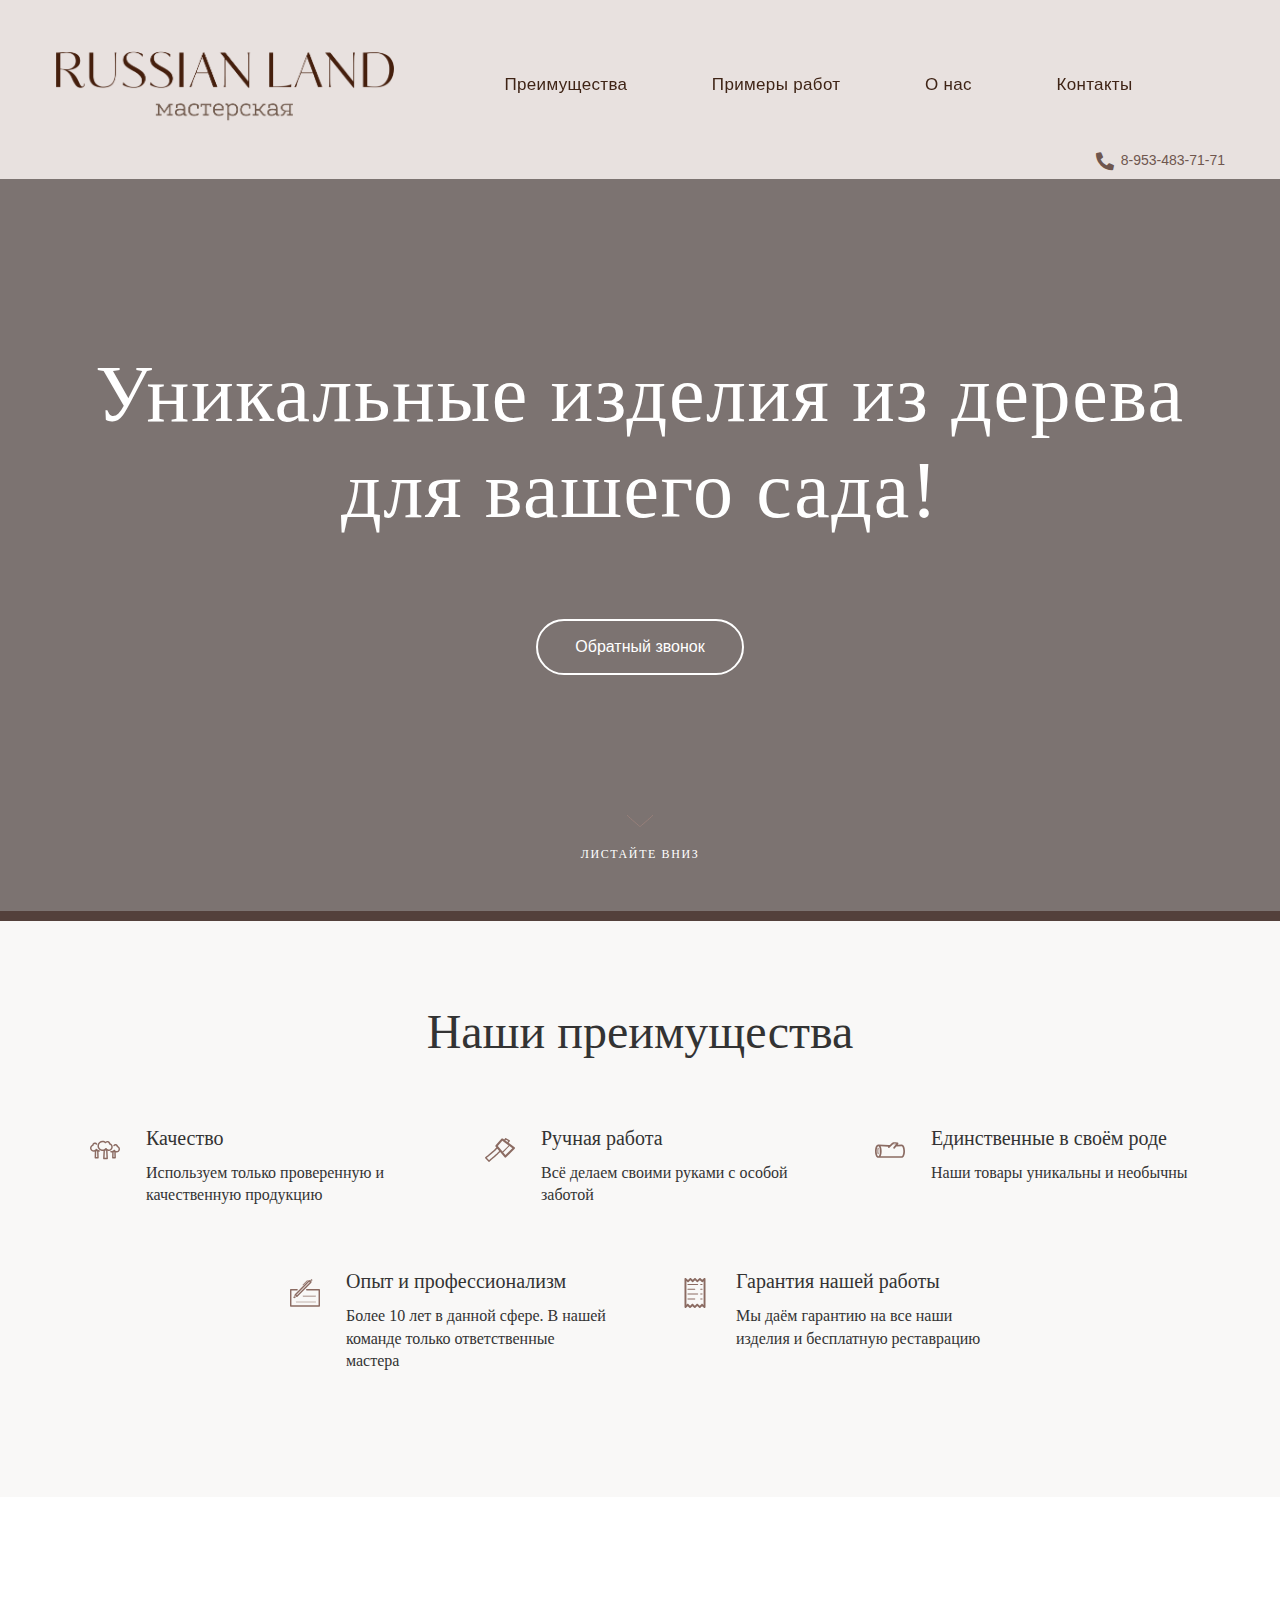
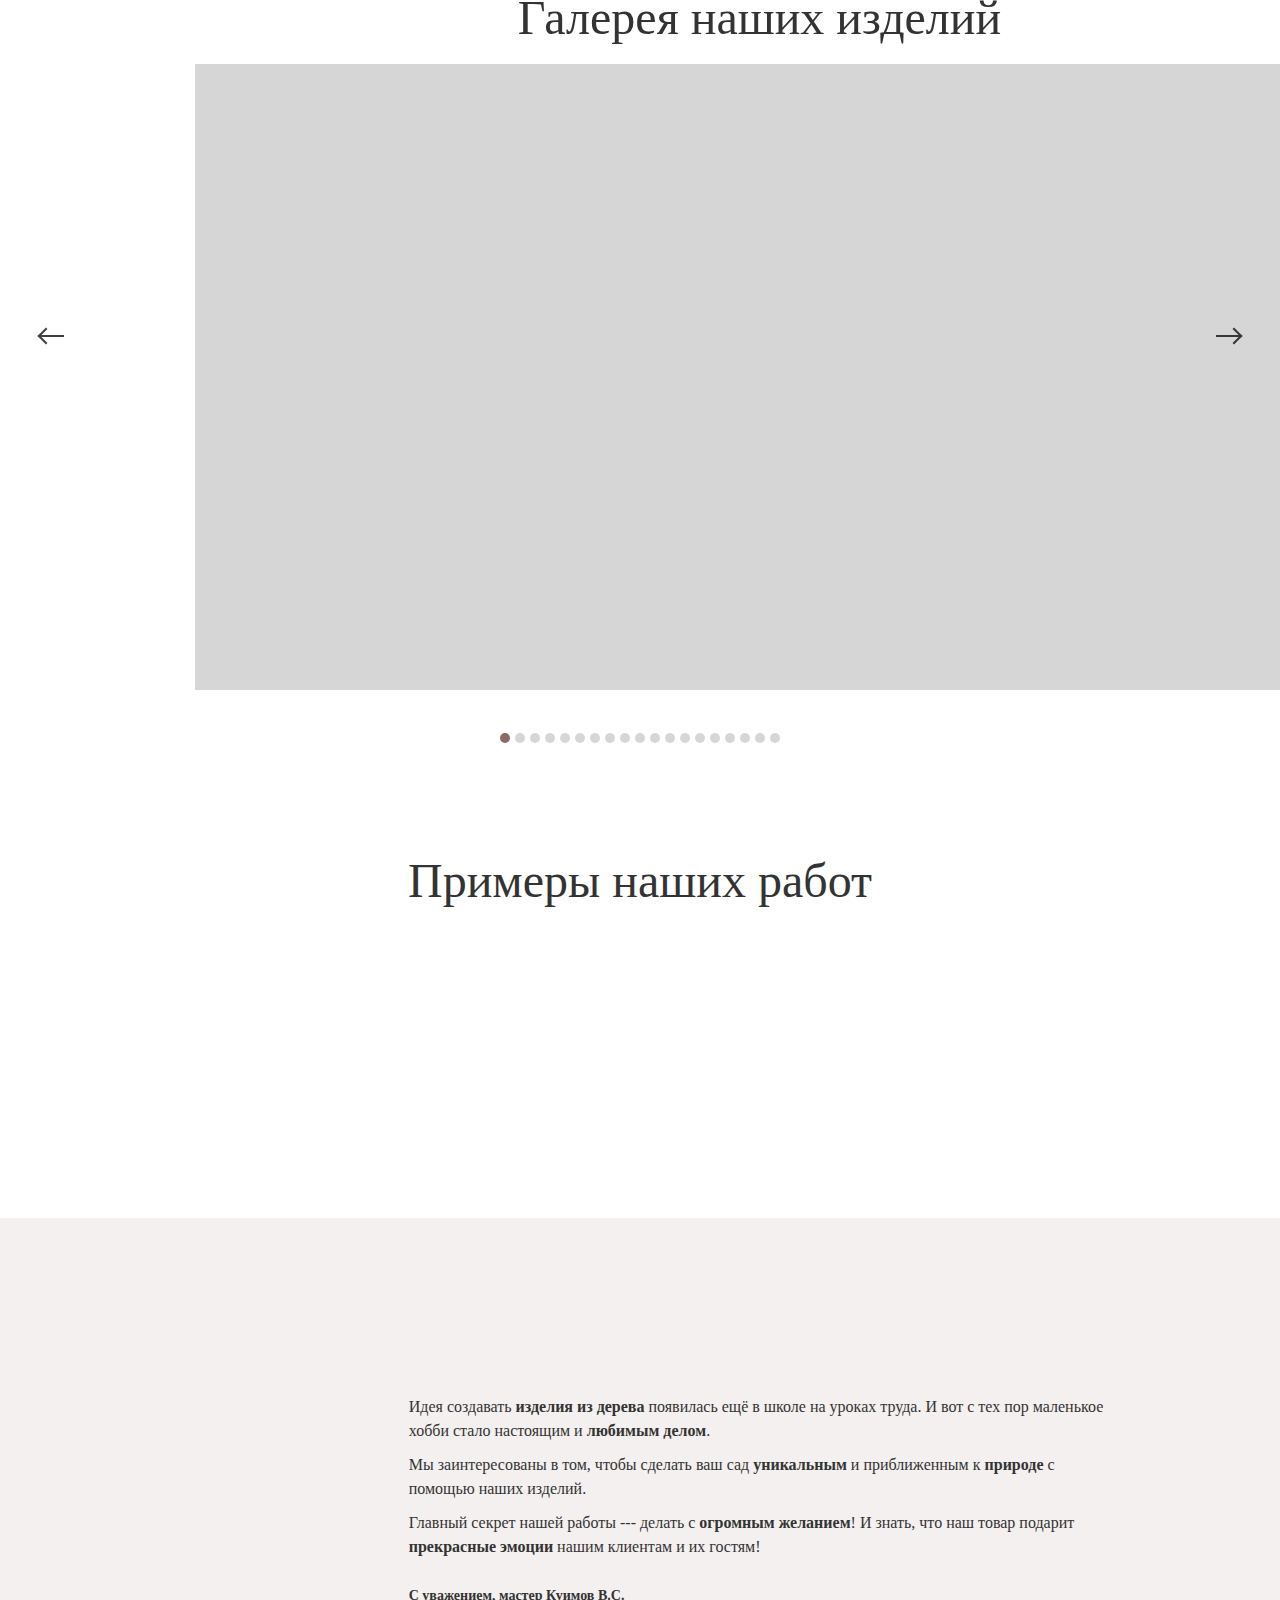
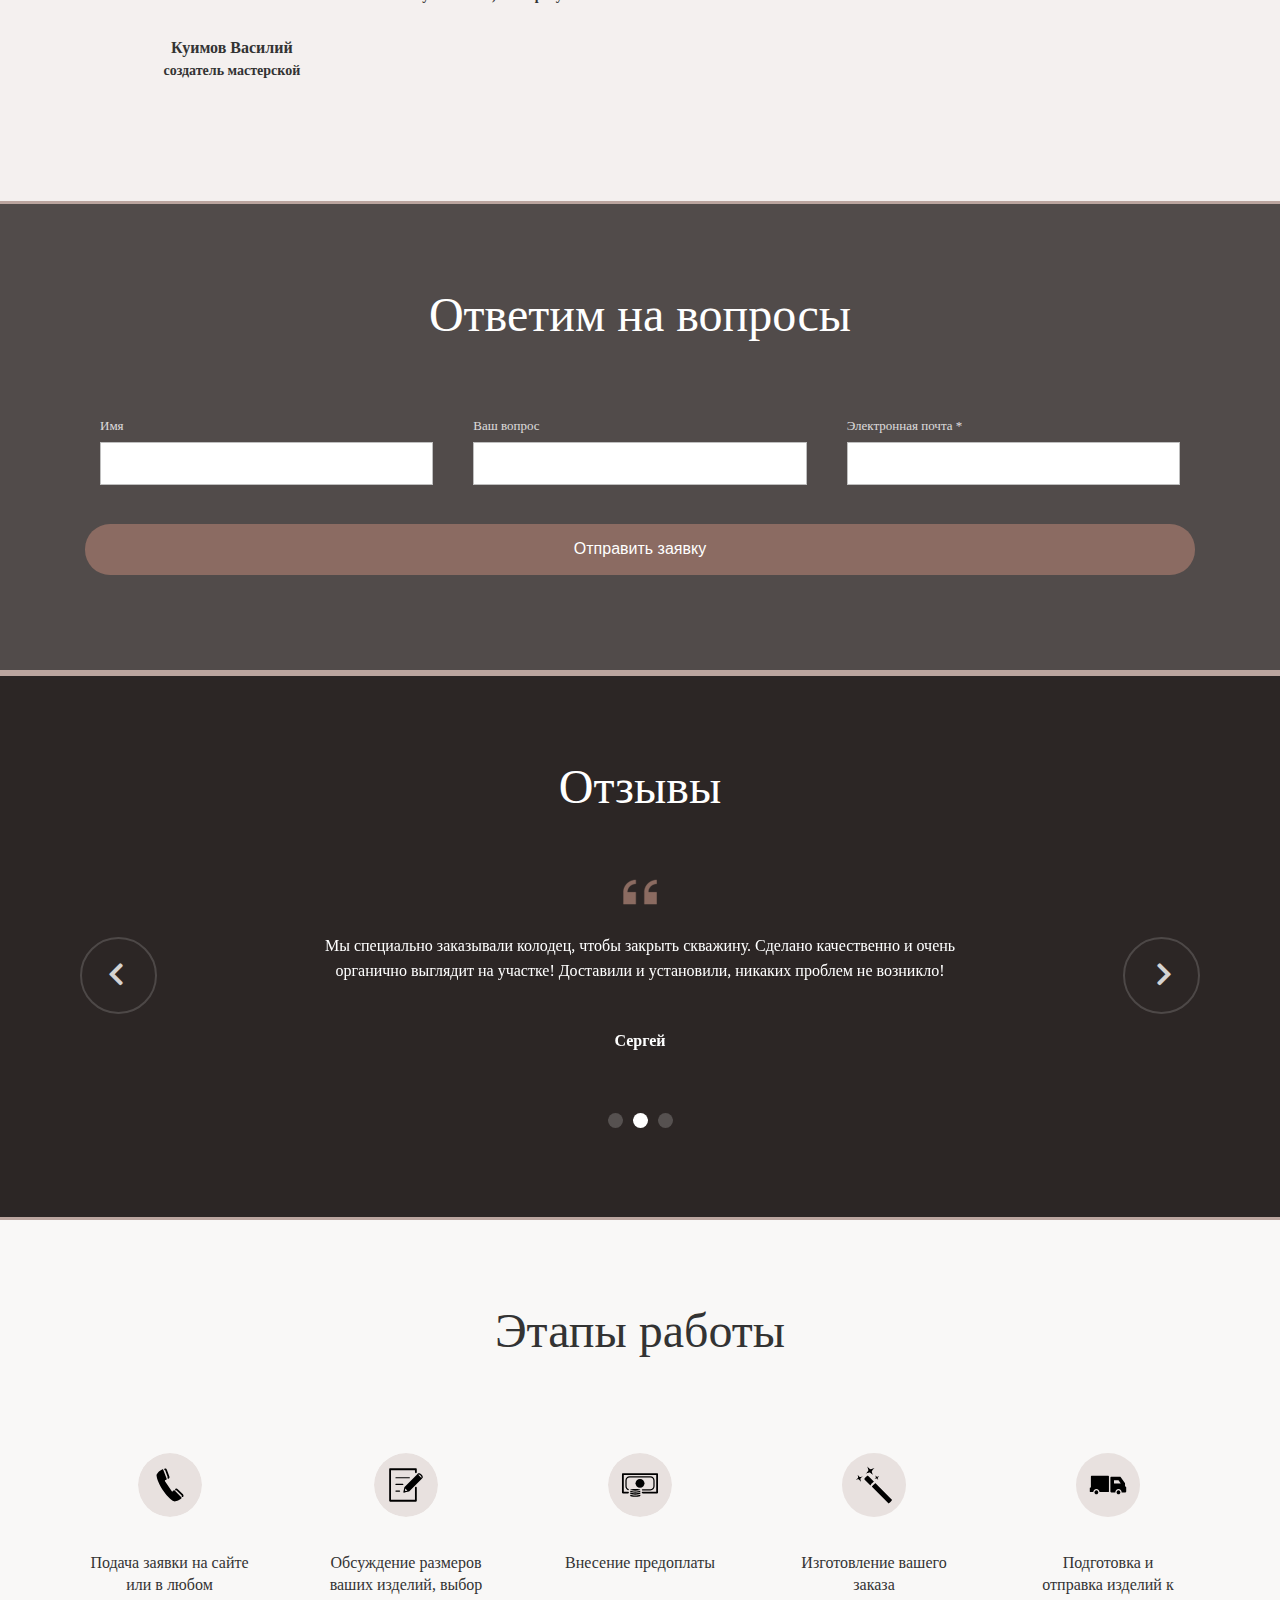
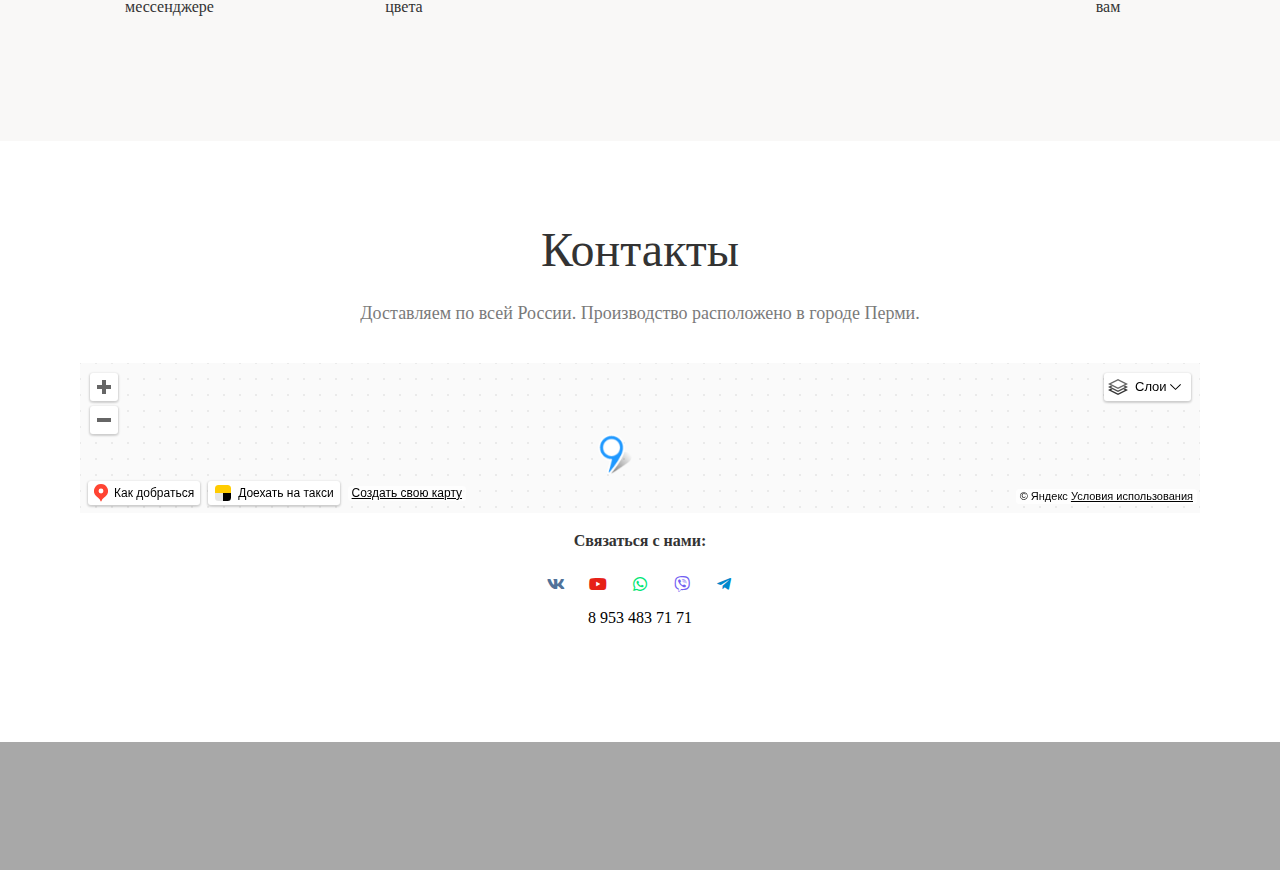
==== index.html @ 4e14e395 "Add files via upload" ====
<!DOCTYPE html>
<html><head><meta http-equiv="Content-Type" content="text/html; charset=UTF-8"><style type="text/css">.swal-icon--error{border-color:#f27474;-webkit-animation:animateErrorIcon .5s;animation:animateErrorIcon .5s}.swal-icon--error__x-mark{position:relative;display:block;-webkit-animation:animateXMark .5s;animation:animateXMark .5s}.swal-icon--error__line{position:absolute;height:5px;width:47px;background-color:#f27474;display:block;top:37px;border-radius:2px}.swal-icon--error__line--left{-webkit-transform:rotate(45deg);transform:rotate(45deg);left:17px}.swal-icon--error__line--right{-webkit-transform:rotate(-45deg);transform:rotate(-45deg);right:16px}@-webkit-keyframes animateErrorIcon{0%{-webkit-transform:rotateX(100deg);transform:rotateX(100deg);opacity:0}to{-webkit-transform:rotateX(0deg);transform:rotateX(0deg);opacity:1}}@keyframes animateErrorIcon{0%{-webkit-transform:rotateX(100deg);transform:rotateX(100deg);opacity:0}to{-webkit-transform:rotateX(0deg);transform:rotateX(0deg);opacity:1}}@-webkit-keyframes animateXMark{0%{-webkit-transform:scale(.4);transform:scale(.4);margin-top:26px;opacity:0}50%{-webkit-transform:scale(.4);transform:scale(.4);margin-top:26px;opacity:0}80%{-webkit-transform:scale(1.15);transform:scale(1.15);margin-top:-6px}to{-webkit-transform:scale(1);transform:scale(1);margin-top:0;opacity:1}}@keyframes animateXMark{0%{-webkit-transform:scale(.4);transform:scale(.4);margin-top:26px;opacity:0}50%{-webkit-transform:scale(.4);transform:scale(.4);margin-top:26px;opacity:0}80%{-webkit-transform:scale(1.15);transform:scale(1.15);margin-top:-6px}to{-webkit-transform:scale(1);transform:scale(1);margin-top:0;opacity:1}}.swal-icon--warning{border-color:#f8bb86;-webkit-animation:pulseWarning .75s infinite alternate;animation:pulseWarning .75s infinite alternate}.swal-icon--warning__body{width:5px;height:47px;top:10px;border-radius:2px;margin-left:-2px}.swal-icon--warning__body,.swal-icon--warning__dot{position:absolute;left:50%;background-color:#f8bb86}.swal-icon--warning__dot{width:7px;height:7px;border-radius:50%;margin-left:-4px;bottom:-11px}@-webkit-keyframes pulseWarning{0%{border-color:#f8d486}to{border-color:#f8bb86}}@keyframes pulseWarning{0%{border-color:#f8d486}to{border-color:#f8bb86}}.swal-icon--success{border-color:#a5dc86}.swal-icon--success:after,.swal-icon--success:before{content:"";border-radius:50%;position:absolute;width:60px;height:120px;background:#fff;-webkit-transform:rotate(45deg);transform:rotate(45deg)}.swal-icon--success:before{border-radius:120px 0 0 120px;top:-7px;left:-33px;-webkit-transform:rotate(-45deg);transform:rotate(-45deg);-webkit-transform-origin:60px 60px;transform-origin:60px 60px}.swal-icon--success:after{border-radius:0 120px 120px 0;top:-11px;left:30px;-webkit-transform:rotate(-45deg);transform:rotate(-45deg);-webkit-transform-origin:0 60px;transform-origin:0 60px;-webkit-animation:rotatePlaceholder 4.25s ease-in;animation:rotatePlaceholder 4.25s ease-in}.swal-icon--success__ring{width:80px;height:80px;border:4px solid hsla(98,55%,69%,.2);border-radius:50%;box-sizing:content-box;position:absolute;left:-4px;top:-4px;z-index:2}.swal-icon--success__hide-corners{width:5px;height:90px;background-color:#fff;padding:1px;position:absolute;left:28px;top:8px;z-index:1;-webkit-transform:rotate(-45deg);transform:rotate(-45deg)}.swal-icon--success__line{height:5px;background-color:#a5dc86;display:block;border-radius:2px;position:absolute;z-index:2}.swal-icon--success__line--tip{width:25px;left:14px;top:46px;-webkit-transform:rotate(45deg);transform:rotate(45deg);-webkit-animation:animateSuccessTip .75s;animation:animateSuccessTip .75s}.swal-icon--success__line--long{width:47px;right:8px;top:38px;-webkit-transform:rotate(-45deg);transform:rotate(-45deg);-webkit-animation:animateSuccessLong .75s;animation:animateSuccessLong .75s}@-webkit-keyframes rotatePlaceholder{0%{-webkit-transform:rotate(-45deg);transform:rotate(-45deg)}5%{-webkit-transform:rotate(-45deg);transform:rotate(-45deg)}12%{-webkit-transform:rotate(-405deg);transform:rotate(-405deg)}to{-webkit-transform:rotate(-405deg);transform:rotate(-405deg)}}@keyframes rotatePlaceholder{0%{-webkit-transform:rotate(-45deg);transform:rotate(-45deg)}5%{-webkit-transform:rotate(-45deg);transform:rotate(-45deg)}12%{-webkit-transform:rotate(-405deg);transform:rotate(-405deg)}to{-webkit-transform:rotate(-405deg);transform:rotate(-405deg)}}@-webkit-keyframes animateSuccessTip{0%{width:0;left:1px;top:19px}54%{width:0;left:1px;top:19px}70%{width:50px;left:-8px;top:37px}84%{width:17px;left:21px;top:48px}to{width:25px;left:14px;top:45px}}@keyframes animateSuccessTip{0%{width:0;left:1px;top:19px}54%{width:0;left:1px;top:19px}70%{width:50px;left:-8px;top:37px}84%{width:17px;left:21px;top:48px}to{width:25px;left:14px;top:45px}}@-webkit-keyframes animateSuccessLong{0%{width:0;right:46px;top:54px}65%{width:0;right:46px;top:54px}84%{width:55px;right:0;top:35px}to{width:47px;right:8px;top:38px}}@keyframes animateSuccessLong{0%{width:0;right:46px;top:54px}65%{width:0;right:46px;top:54px}84%{width:55px;right:0;top:35px}to{width:47px;right:8px;top:38px}}.swal-icon--info{border-color:#c9dae1}.swal-icon--info:before{width:5px;height:29px;bottom:17px;border-radius:2px;margin-left:-2px}.swal-icon--info:after,.swal-icon--info:before{content:"";position:absolute;left:50%;background-color:#c9dae1}.swal-icon--info:after{width:7px;height:7px;border-radius:50%;margin-left:-3px;top:19px}.swal-icon{width:80px;height:80px;border-width:4px;border-style:solid;border-radius:50%;padding:0;position:relative;box-sizing:content-box;margin:20px auto}.swal-icon:first-child{margin-top:32px}.swal-icon--custom{width:auto;height:auto;max-width:100%;border:none;border-radius:0}.swal-icon img{max-width:100%;max-height:100%}.swal-title{color:rgba(0,0,0,.65);font-weight:600;text-transform:none;position:relative;display:block;padding:13px 16px;font-size:27px;line-height:normal;text-align:center;margin-bottom:0}.swal-title:first-child{margin-top:26px}.swal-title:not(:first-child){padding-bottom:0}.swal-title:not(:last-child){margin-bottom:13px}.swal-text{font-size:16px;position:relative;float:none;line-height:normal;vertical-align:top;text-align:left;display:inline-block;margin:0;padding:0 10px;font-weight:400;color:rgba(0,0,0,.64);max-width:calc(100% - 20px);overflow-wrap:break-word;box-sizing:border-box}.swal-text:first-child{margin-top:45px}.swal-text:last-child{margin-bottom:45px}.swal-footer{text-align:right;padding-top:13px;margin-top:13px;padding:13px 16px;border-radius:inherit;border-top-left-radius:0;border-top-right-radius:0}.swal-button-container{margin:5px;display:inline-block;position:relative}.swal-button{background-color:#7cd1f9;color:#fff;border:none;box-shadow:none;border-radius:5px;font-weight:600;font-size:14px;padding:10px 24px;margin:0;cursor:pointer}.swal-button:not([disabled]):hover{background-color:#78cbf2}.swal-button:active{background-color:#70bce0}.swal-button:focus{outline:none;box-shadow:0 0 0 1px #fff,0 0 0 3px rgba(43,114,165,.29)}.swal-button[disabled]{opacity:.5;cursor:default}.swal-button::-moz-focus-inner{border:0}.swal-button--cancel{color:#555;background-color:#efefef}.swal-button--cancel:not([disabled]):hover{background-color:#e8e8e8}.swal-button--cancel:active{background-color:#d7d7d7}.swal-button--cancel:focus{box-shadow:0 0 0 1px #fff,0 0 0 3px rgba(116,136,150,.29)}.swal-button--danger{background-color:#e64942}.swal-button--danger:not([disabled]):hover{background-color:#df4740}.swal-button--danger:active{background-color:#cf423b}.swal-button--danger:focus{box-shadow:0 0 0 1px #fff,0 0 0 3px rgba(165,43,43,.29)}.swal-content{padding:0 20px;margin-top:20px;font-size:medium}.swal-content:last-child{margin-bottom:20px}.swal-content__input,.swal-content__textarea{-webkit-appearance:none;background-color:#fff;border:none;font-size:14px;display:block;box-sizing:border-box;width:100%;border:1px solid rgba(0,0,0,.14);padding:10px 13px;border-radius:2px;transition:border-color .2s}.swal-content__input:focus,.swal-content__textarea:focus{outline:none;border-color:#6db8ff}.swal-content__textarea{resize:vertical}.swal-button--loading{color:transparent}.swal-button--loading~.swal-button__loader{opacity:1}.swal-button__loader{position:absolute;height:auto;width:43px;z-index:2;left:50%;top:50%;-webkit-transform:translateX(-50%) translateY(-50%);transform:translateX(-50%) translateY(-50%);text-align:center;pointer-events:none;opacity:0}.swal-button__loader div{display:inline-block;float:none;vertical-align:baseline;width:9px;height:9px;padding:0;border:none;margin:2px;opacity:.4;border-radius:7px;background-color:hsla(0,0%,100%,.9);transition:background .2s;-webkit-animation:swal-loading-anim 1s infinite;animation:swal-loading-anim 1s infinite}.swal-button__loader div:nth-child(3n+2){-webkit-animation-delay:.15s;animation-delay:.15s}.swal-button__loader div:nth-child(3n+3){-webkit-animation-delay:.3s;animation-delay:.3s}@-webkit-keyframes swal-loading-anim{0%{opacity:.4}20%{opacity:.4}50%{opacity:1}to{opacity:.4}}@keyframes swal-loading-anim{0%{opacity:.4}20%{opacity:.4}50%{opacity:1}to{opacity:.4}}.swal-overlay{position:fixed;top:0;bottom:0;left:0;right:0;text-align:center;font-size:0;overflow-y:auto;background-color:rgba(0,0,0,.4);z-index:10000;pointer-events:none;opacity:0;transition:opacity .3s}.swal-overlay:before{content:" ";display:inline-block;vertical-align:middle;height:100%}.swal-overlay--show-modal{opacity:1;pointer-events:auto}.swal-overlay--show-modal .swal-modal{opacity:1;pointer-events:auto;box-sizing:border-box;-webkit-animation:showSweetAlert .3s;animation:showSweetAlert .3s;will-change:transform}.swal-modal{width:478px;opacity:0;pointer-events:none;background-color:#fff;text-align:center;border-radius:5px;position:static;margin:20px auto;display:inline-block;vertical-align:middle;-webkit-transform:scale(1);transform:scale(1);-webkit-transform-origin:50% 50%;transform-origin:50% 50%;z-index:10001;transition:opacity .2s,-webkit-transform .3s;transition:transform .3s,opacity .2s;transition:transform .3s,opacity .2s,-webkit-transform .3s}@media (max-width:500px){.swal-modal{width:calc(100% - 20px)}}@-webkit-keyframes showSweetAlert{0%{-webkit-transform:scale(1);transform:scale(1)}1%{-webkit-transform:scale(.5);transform:scale(.5)}45%{-webkit-transform:scale(1.05);transform:scale(1.05)}80%{-webkit-transform:scale(.95);transform:scale(.95)}to{-webkit-transform:scale(1);transform:scale(1)}}@keyframes showSweetAlert{0%{-webkit-transform:scale(1);transform:scale(1)}1%{-webkit-transform:scale(.5);transform:scale(.5)}45%{-webkit-transform:scale(1.05);transform:scale(1.05)}80%{-webkit-transform:scale(.95);transform:scale(.95)}to{-webkit-transform:scale(1);transform:scale(1)}}</style>

    <!-- PLUGINS -->
    
    <meta http-equiv="X-UA-Compatible" content="IE=edge">
    
    <meta name="generator" content="Creatium">

    <title>Russian Land</title>

    
    <meta name="viewport" content="width=device-width, initial-scale=1.0">
    
    <script type="application/ld+json">{}</script>
    
<!--[if IE]><link rel="shortcut icon" href="https://i.1.creatium.io/16/66/12/45c5c460a8bffc6b405443cdeba761693e/32x32/favicon.png"><![endif]-->
<link rel="apple-touch-icon-precomposed" href="https://i.1.creatium.io/16/66/12/45c5c460a8bffc6b405443cdeba761693e/180x180/favicon.png">
<link rel="icon" href="favicon2.png">
                <script>
                window.creatium = {"creatium":true,"visit_id":null,"site_id":174585,"page_id":1075240,"content_id":1048190,"lang":"ru","time":1679132881,"screens":"screens-xs-sm-md-lg","animations":[],"cookies":{"alert":0,"message":""},"integrations":[],"miscellaneous":{"cbr":[]},"misc":{"cbr":[],"cdn_host":"i.1.creatium.io"},"allow_cookies":true,"site_options":{"captcha_signup":false,"captcha_orders":false,"member_allow_signup":false,"member_allow_auth":false},"member":null,"async":{"js":["\/app\/4.2\/async?key=046149a48c71d6e5dc529ad51e08e01e","\/assets\/4.2\/vendors-async.js?v=1677864214","\/assets\/4.2\/swiper-async.js?v=1677864214"],"css":["\/assets\/4.2\/vendors-async.css?v=1677864214"],"js_adaptive_sections":"\/app\/4.2\/adaptive-sections?key=046149a48c71d6e5dc529ad51e08e01e"},"device":"other","scroll":{"snapping":false}};
                window.cr = window.creatium;
                window.plp = window.creatium;
                window.error_handler = function (e, fn_id) {
                    window.console && console.log && console.log(fn_id);
                    window['error_handler_' + fn_id] && eval(window['error_handler_' + fn_id]);
                    window.console && console.error && console.error(e.message);
                };
                    cr.api = function (v, cb) { cr.api.queue.push([v, cb]) };
    cr.api.queue = [];
    cr.layout = {"top":0,"left":0};
            </script>
    <!-- CORE -->
    <link href="fonts/style.css" rel="stylesheet" type="text/css"/>
	<link type="text/css" rel="stylesheet" href="./index_files/vendors.css"><link type="text/css" rel="stylesheet" href="./index_files/default.css"><link type="text/css" rel="stylesheet" href="./index_files/nodes.css">    <script defer="" type="text/javascript" src="./index_files/vendors.js.Без названия"></script><script defer="" type="text/javascript" src="./index_files/default.js.Без названия"></script><script defer="" type="text/javascript" src="./index_files/nodes.js.Без названия"></script><link rel="preload" href="./index_files/vendors-sync.js.Без названия" as="script">

<style> 
.menu-text { color: #3f2416; font-size: 17px; line-height: 1.2; letter-spacing: 0.02em; opacity: 1 } 
.kudr { font-family: 'Kudryashev Display';
    src: local('Kudryashev Display Headline Sans'), local('Kudryashev-Display-Headline-Sans'),
        url('KudryashevHeadline-Sans.woff2') format('woff2'),
        url('KudryashevHeadline-Sans.woff') format('woff'),
        url('KudryashevHeadline-Sans.ttf') format('truetype');
    font-weight: normal;
    font-style: normal; color: rgb(230, 0, 0) }
.node.css1 > .wrapper1 { background-color: rgb(232, 225, 223) }
.node.css1  { color: #333 }
.node.css1  > .padding_top { padding-top: 0px }
.node.css1  > .padding_bottom { padding-bottom: 0px }
.node.css1 a { color: rgb(230, 70, 25) }
.node.css2  { color: #333; padding-top: 5px; padding-bottom: 5px; padding-left: 5px; padding-right: 0px }
.node.css2 a { color: rgb(230, 70, 25) }
.node.css3  { color: #333; padding-top: 9px; padding-bottom: 9px; padding-left: 0px; padding-right: 0px }
.node.css3 a { color: rgb(230, 70, 25) }
.node.css4  { color: #333; padding-top: 0px; padding-bottom: 0px; padding-left: 0px; padding-right: 0px }
.node.css4 a { color: rgb(230, 70, 25) }
.btn.css5 { text-align: center } .btn.css5 { background-color: rgba(232, 225, 223, 0);border-top-left-radius: 5px;border-top-right-radius: 5px;border-bottom-right-radius: 5px;border-bottom-left-radius: 5px;border-style: solid;border-top-width: 0px;border-bottom-width: 0px;border-left-width: 0px;border-right-width: 0px;border-color: rgb(232, 225, 223);padding-top: 14px;padding-bottom: 6px;font-size: 14px;color: rgb(0, 0, 0)!important; } .btn.css5:hover, .btn.css5.hover { background-color: rgba(214, 200, 196, 0);border-color: rgb(214, 200, 196);color: rgb(210, 195, 191)!important; } .btn.css5:active, .btn.css5.active { background-color: rgba(214, 200, 196, 0);border-color: rgb(180, 155, 148);color: rgb(0, 0, 0)!important; } .btn.css5:before {  } .btn.css5:active:before, .btn.css5.active:before { background-color: rgba(214, 200, 196, 0); }
.node.css6  { color: #333; padding-top: 0px; padding-bottom: 0px; padding-left: 5px; padding-right: 5px }
.node.css6 a { color: rgb(230, 70, 25) }
.btn.css7 { text-align: right } .btn.css7 { background-color: rgba(111, 86, 78, 0);border-top-left-radius: 0px;border-top-right-radius: 0px;border-bottom-right-radius: 0px;border-bottom-left-radius: 0px;border-style: solid;border-top-width: 0px;border-bottom-width: 0px;border-left-width: 0px;border-right-width: 0px;border-color: rgb(89, 68, 63);padding-top: 8px;padding-bottom: 8px;font-size: 14px;color: rgb(111, 86, 78)!important; } .btn.css7:hover, .btn.css7.hover { background-color: rgba(100, 77, 71, 0);border-color: rgb(71, 55, 50);color: rgb(89, 68, 63)!important; } .btn.css7:active, .btn.css7.active { background-color: rgba(90, 69, 64, 0);border-color: rgb(80, 62, 56);color: rgb(0, 0, 0)!important; } .btn.css7:before {  } .btn.css7:active:before, .btn.css7.active:before { background-color: rgba(90, 69, 64, 0); }.btn.css7 .fas { font-size: 18px;margin-right: 7px; }
.node.css8 > .wrapper1 { background-position: center center; background-size: cover; background-repeat: repeat }
.node.css8 > .wrapper1 > .wrapper2 { background-color: rgba(56, 43, 39, 0.66) }
.node.css8  { color: #FFF }
.node.css8  > .padding_top { padding-top: 162px }
.screen-xs .node.css8  > .padding_top { padding-top: 90px!important }
.node.css8  > .padding_bottom { padding-bottom: 45px }
.screen-xs .node.css8  > .padding_bottom { padding-bottom: 90px!important }
.node.css8 a { color: rgb(230, 70, 25) }
.node.css9  { color: #FFF; padding-top: 5px; padding-bottom: 76px; padding-left: 5px; padding-right: 5px }
.screen-xs .node.css9  { padding-bottom: 52px!important }
.node.css9 a { color: rgb(230, 70, 25) }
.textable.css10  { text-align: center; font-family: "TTNorms Medium"; font-size: 80px; line-height: 1.2; letter-spacing: 0.02em; opacity: 1 }
.screen-xs .textable.css10  { text-align: center!important; font-size: 32px!important }
.node.css11  { color: #FFF; padding-top: 5px; padding-bottom: 5px; padding-left: 5px; padding-right: 5px }
.node.css11 a { color: rgb(230, 70, 25) }
.btn.css12 { text-align: center } .btn.css12 { background-color: rgba(139, 107, 98, 0);border-top-left-radius: 50px;border-top-right-radius: 50px;border-bottom-right-radius: 50px;border-bottom-left-radius: 50px;border-style: solid;border-top-width: 2px;border-bottom-width: 2px;border-left-width: 2px;border-right-width: 2px;border-color: rgb(255, 255, 255);padding-top: 15px;padding-bottom: 15px;font-size: 16px;color: rgb(255, 255, 255)!important; } .btn.css12:hover, .btn.css12.hover { background-color: rgb(139, 107, 98);border-color: rgb(139, 107, 98);color: rgb(255, 255, 255)!important; } .btn.css12:active, .btn.css12.active { background-color: rgb(139, 107, 98);border-color: rgb(111, 86, 78);color: rgb(255, 255, 255)!important; } .btn.css12:before {  } .btn.css12:active:before, .btn.css12.active:before { background-color: rgb(139, 107, 98); }
.modal.css13 .modal-dialog { width: 410px }
.metahtml.css14 .modal1-root {
  border-radius: 10px;
  box-shadow: 0 3px 9px rgba(0, 0, 0, 0.5);
  opacity: 0;
  transform: scale(1.1);
  transition: 300ms all ease-in;
}

.metahtml.css14 .modal1-root.is-active {
  opacity: 1;
  transform: scale(1);
}

.metahtml.css14 .modal1-root.is-hiding {
  opacity: 0;
  transform: scale(0.9);
}

.metahtml.css14 .modal1-panel {
  padding: 15px;
  border-radius: 10px;
  background-color: rgb(250, 250, 250);
}

.metahtml.css14 .modal1-divider {
  margin-top: 10px;
  height: 1px;
  background-color: rgba(0, 0, 0, 0.05);
  margin-bottom: 10px;
}

.metahtml.css14 .modal1-close {
  cursor: pointer;
  background-color: white;
  border: 2px solid black;
  border-radius: 100px;
  position: absolute;
  width: 30px;
  height: 30px;
  padding: 0;
  top: -10px;
  right: -10px;
  transition: transform 200ms;
}

.metahtml.css14 .modal1-close-h,
.metahtml.css14 .modal1-close-v {
  background-color: black;
  display: block;
  width: 16px;
  height: 2px;
  position: absolute;
  left: 50%;
  top: 50%;
}

.metahtml.css14 .modal1-close-h {
  transform: translate(-50%, -50%) rotate(135deg);
}

.metahtml.css14 .modal1-close-v {
  transform: translate(-50%, -50%) rotate(45deg);
}

.metahtml.css14 .modal1-close:hover {
  transform: scale(1.1);
}
.node.css15  { color: #333; padding-top: 5px; padding-bottom: 5px; padding-left: 5px; padding-right: 5px }
.node.css15 a { color: rgb(230, 70, 25) }
.textable.css16  { text-align: center; font-family: "TTNorms Medium"; font-size: 28px; line-height: 1.1; letter-spacing: 0.028571428571428574em; opacity: 1 }
.screen-xs .textable.css16  { text-align: center!important }
.textable.css17  { text-align: center; font-family: "TTNorms Regular"; font-size: 16px; line-height: 1.4; letter-spacing: 0em; opacity: 0.65 }
.screen-xs .textable.css17  { text-align: center!important }
.metahtml.css18 .form1-cover {
  padding: 20px 15px;
  background-color: transparent;
  border-color: rgb(139, 107, 98);
  border-style: none;
  border-width: 2px;
  border-radius: 5px;
  box-shadow: 0 0px 0px 0px rgba(0, 0, 0, 0.1);
}
.node.css19  { color: #333; padding-top: 5px; padding-bottom: 5px; padding-left: 10px; padding-right: 10px }
.node.css19 a { color: rgb(230, 70, 25) }
.metahtml.css20 [cr-field] {
  padding-bottom: 14px;
  font-size: 14px;
  font-family: TTNorms Regular;
}

.metahtml.css20 .name {
  font-weight: normal;
  font-family: TTNorms Regular;
  opacity: 0.8;
  margin-bottom: 6.5px;
  font-size: 13px;
  word-wrap: break-word;
  text-transform: uppercase;;
  letter-spacing: 0.1em;;
}

.metahtml.css20 .form-control {
  height: auto;
  line-height: 1.2;
  box-shadow: none;
  position: relative;
  background-color: rgb(255, 255, 255);
  color: rgba(0, 0, 0, 0.5);
  border: 1px solid rgba(0, 0, 0, 0.25);
  border-radius: 0px;
  padding: 12px 9.6px;
  font-size: 14px;
  cursor: initial;
}

.metahtml.css20 .form-control:focus,
.metahtml.css20 .form-control:focus-within {
  border-color: rgb(139, 107, 98);
  background-color: rgb(252, 252, 252);
}

.metahtml.css20 .form-control + .form-control {
  margin-top: 10px;
}

.metahtml.css20 label {
  font-weight: normal;
  display: block;
  cursor: pointer;
}

.metahtml.css20 textarea {
  resize: vertical;
}

.metahtml.css20 .checkbox {
  width: 22px;
  height: 22px;
  padding: 0;
  margin: 0 5.5px 0 0;
  line-height: 0;
  min-height: auto;
  display: inline-block;
  vertical-align: middle;
  background: white;
  border: 2px solid rgba(0, 0, 0, 0.25);
  position: relative;
  transition: 300ms all;
  border-radius: 2px;
}

.metahtml.css20 .checkbox svg {
  width: 100%;
  opacity: 0;
  transform: scale(0);
  transition: 300ms all;
}

.metahtml.css20 input:hover ~ .checkbox,
.metahtml.css20 input:focus ~ .checkbox {
  border-color: rgb(199, 180, 175);
}

.metahtml.css20 input:checked ~ .checkbox {
  border-color: rgb(125, 96, 88);
  background-color: rgb(139, 107, 98);
}

.metahtml.css20 input:active ~ .checkbox {
  box-shadow: inset 0 0 5px rgba(0, 0, 0, 0.15);
}

.metahtml.css20 input:checked ~ .checkbox svg {
  opacity: 1;
  transform: scale(1);
}

.metahtml.css20 .radio {
  margin: 0;
  margin: 0 5.5px 0 0;
  padding: 0;
  line-height: 0;
  width: 22px;
  height: 22px;
  min-height: auto;
  display: inline-block;
  vertical-align: middle;
  background: white;
  border: 2px solid rgba(0, 0, 0, 0.25);
  position: relative;
  transition: 300ms all;
  border-radius: 100px;
}

.metahtml.css20 .radio:before {
  position: absolute;
  left: 0;
  width: 100%;
  top: 0;
  height: 100%;
  content: '';
  display: block;
  background-color: white;
  border-radius: 100px;
  opacity: 0;
  transform: scale(0);
  transition: 300ms all;
}

.metahtml.css20 input:hover ~ .radio,
.metahtml.css20 input:focus ~ .radio {
  border-color: rgb(199, 180, 175);
}

.metahtml.css20 input:active ~ .radio {
  box-shadow: inset 0 0 5px rgba(0, 0, 0, 0.15);
}

.metahtml.css20 input:checked ~ .radio {
  border-color: rgb(125, 96, 88);
  background-color: rgb(139, 107, 98);
}

.metahtml.css20 input:checked ~ .radio:before {
  opacity: 1;
  transform: scale(0.5);
}

.metahtml.css20 [cr-field="checkbox-list"] span {
  vertical-align: middle;
}

.metahtml.css20 [cr-field="checkbox-list"] input {
  position: absolute;
  width: 0;
  height: 0;
  opacity: 0;
  overflow: hidden;
}

.metahtml.css20 [cr-field="checkbox-list"] label + label {
  margin-top: 7.333333333333333px;
}

.metahtml.css20 [cr-field="checkbox-visual"] {
  overflow: hidden;
}

.metahtml.css20 [cr-field="checkbox-visual"] .items {
  display: flex;
  flex-wrap: wrap;
  margin-bottom: -20px;
  justify-content: space-between;
}

.metahtml.css20 [cr-field="checkbox-visual"] .item {
  display: inline-block;
  vertical-align: top;
  text-align: center;
  margin-bottom: 20px;
  width: 30%;
}

.metahtml.css20 [cr-field="checkbox-visual"] label {
  position: relative;
}

.metahtml.css20 [cr-field="checkbox-visual"] .bgimage {
  background-size: cover;
  display: inline-block;
  background-position: center;
  border-radius: 50px;
  overflow: hidden;
  position: relative;
  width: 100%;
  padding-top: 100%;
}

.metahtml.css20 [cr-field="checkbox-visual"] input {
  position: absolute;
  width: 0;
  height: 0;
  opacity: 0;
}

.metahtml.css20 [cr-field="checkbox-visual"] .tick {
  position: absolute;
  left: 0;
  top: 0;
  width: 100%;
  height: 100%;
  background-color: rgba(139, 107, 98, 0.75);
  transition: all 300ms;
  opacity: 0;
}

.metahtml.css20 [cr-field="checkbox-visual"] .tick svg {
  opacity: 0;
  transition: all 300ms;
  max-width: 26px;
  position: absolute;
  left: 50%;
  top: 50%;
  transform: translate(-50%, -50%);
}

.metahtml.css20 [cr-field="checkbox-visual"] .subname {
  margin: 7px 0;
  word-wrap: break-word;
  white-space: normal;
}

.metahtml.css20 [cr-field="checkbox-visual"] input:hover ~ .bgimage .tick,
.metahtml.css20 [cr-field="checkbox-visual"] input:focus ~ .bgimage .tick {
  opacity: 0.5;
}

.metahtml.css20 [cr-field="checkbox-visual"] input:checked ~ .bgimage .tick,
.metahtml.css20 [cr-field="checkbox-visual"] input:checked ~ .bgimage .tick svg {
  opacity: 1;
}

.screen-xs .metahtml.css20 [cr-field="checkbox-visual"] .item {
  width: 100%;
  text-align: left;
  margin-bottom: 10px;
  white-space: nowrap;
}

.screen-xs .metahtml.css20 [cr-field="checkbox-visual"] .bgimage {
  width: 25%;
  padding-top: 25%;
  vertical-align: middle;
}

.screen-xs .metahtml.css20 [cr-field="checkbox-visual"] .subname {
  width: 75%;
  display: inline-block;
  vertical-align: middle;
  padding-left: 5%;
  margin-left: -4px;
}

.metahtml.css20 [cr-field="checkbox-input"] span {
  vertical-align: middle;
}

.metahtml.css20 [cr-field="checkbox-input"] input {
  position: absolute;
  width: 0;
  height: 0;
  opacity: 0;
  overflow: hidden;
}

.metahtml.css20 [cr-field="radio-list"] span {
  vertical-align: middle;
}

.metahtml.css20 [cr-field="radio-list"] input {
  position: absolute;
  width: 0;
  height: 0;
  opacity: 0;
  overflow: hidden;
}

.metahtml.css20 [cr-field="radio-list"] label + label {
  margin-top: 7.333333333333333px;
}

.metahtml.css20 [cr-field="radio-visual"] {
  overflow: hidden;
}

.metahtml.css20 [cr-field="radio-visual"] .items {
  display: flex;
  flex-wrap: wrap;
  margin-bottom: -20px;
  justify-content: space-between;
}

.metahtml.css20 [cr-field="radio-visual"] .item {
  display: inline-block;
  vertical-align: top;
  text-align: center;
  margin-bottom: 20px;
  width: 30%;
}

.metahtml.css20 [cr-field="radio-visual"] label {
  position: relative;
}

.metahtml.css20 [cr-field="radio-visual"] .bgimage {
  background-size: cover;
  display: inline-block;
  background-position: center;
  border-radius: 50px;
  overflow: hidden;
  position: relative;
  width: 100%;
  padding-top: 100%;
}

.metahtml.css20 [cr-field="radio-visual"] input {
  position: absolute;
  width: 0;
  height: 0;
  opacity: 0;
}

.metahtml.css20 [cr-field="radio-visual"] .tick {
  position: absolute;
  left: 0;
  top: 0;
  width: 100%;
  height: 100%;
  background-color: rgba(139, 107, 98, 0.75);
  transition: all 300ms;
  opacity: 0;
}

.metahtml.css20 [cr-field="radio-visual"] .tick svg {
  opacity: 0;
  transition: all 300ms;
  max-width: 26px;
  position: absolute;
  left: 50%;
  top: 50%;
  transform: translate(-50%, -50%);
}

.metahtml.css20 [cr-field="radio-visual"] .subname {
  margin: 7px 0;
  word-wrap: break-word;
  white-space: normal;
}

.metahtml.css20 [cr-field="radio-visual"] input:hover ~ .bgimage .tick {
  opacity: 0.5;
}

.metahtml.css20 [cr-field="radio-visual"] input:checked ~ .bgimage .tick,
.metahtml.css20 [cr-field="radio-visual"] input:checked ~ .bgimage .tick svg {
  opacity: 1;
}

.screen-xs .metahtml.css20 [cr-field="radio-visual"] .item {
  width: 100%;
  text-align: left;
  margin-bottom: 10px;
  white-space: nowrap;
}

.screen-xs .metahtml.css20 [cr-field="radio-visual"] .bgimage {
  width: 25%;
  padding-top: 25%;
  vertical-align: middle;
}

.screen-xs .metahtml.css20 [cr-field="radio-visual"] .subname {
  width: 75%;
  display: inline-block;
  vertical-align: middle;
  padding-left: 5%;
  margin-left: -4px;
}

.metahtml.css20 [cr-field="select-menu"] select {
  position: absolute;
  top: 0;
  left: 0;
  width: 100%;
  height: 100%;
  opacity: 0;
  cursor: pointer;
  z-index: 1;
  color: black;
  -webkit-appearance: none;
}

.metahtml.css20 [cr-field="select-menu"] .fa {
  font-size: 20px;
  line-height: 0;
  opacity: 0.5;
  vertical-align: middle;
}

.metahtml.css20 [cr-field="select-menu"] .flexgrid {
  display: flex;
  align-items: center;
}

.metahtml.css20 [cr-field="select-menu"] .flexgrid .left {
  flex-grow: 1;
  min-width: 50%;
  word-wrap: break-word;
}

.metahtml.css20 [cr-field="file"] svg {
  width: 20px;
  height: 20px;
  vertical-align: middle;
  margin-top: -5px;
  margin-bottom: -5px;
}

.metahtml.css20 [cr-field="file"] span {
  display: inline-block;
  vertical-align: middle;
  line-height: 1;
}

.metahtml.css20 [cr-field="file"] input {
  position: absolute;
  top: 0;
  left: 0;
  width: 100%;
  height: 100%;
  opacity: 0;
  cursor: pointer;
  z-index: 0;
}

.metahtml.css20 [cr-field="file"] .clean {
  float: right;
  opacity: 0.5;
  cursor: pointer;
  position: relative;
  z-index: 1;
}

.metahtml.css20 [cr-field="file"] .clean:hover {
  opacity: 1;
}

.metahtml.css20 [cr-field="file"] .flexgrid {
  display: flex;
  align-items: center;
}

.metahtml.css20 [cr-field="file"] .flexgrid .center {
  flex-grow: 1;
  min-width: 50%;
  word-wrap: break-word;
}

.metahtml.css20 [cr-field="result"] .flexgrid.align-sides {
  display: flex;
  align-items: center;
}

.metahtml.css20 [cr-field="result"] .flexgrid.align-sides .left .name {
  margin-bottom: 0;
}

.metahtml.css20 [cr-field="result"] .flexgrid.align-center .left {
  text-align: center;
}

.metahtml.css20 [cr-field="result"] .flexgrid.align-right .left {
  text-align: right;
}

.metahtml.css20 [cr-field="result"] .flexgrid .right {
  flex-grow: 1;
  min-width: 25%;
  word-wrap: break-word;
  text-align: right;
  font-size: 120%;
}

.metahtml.css20 [cr-field="result"] .flexgrid.align-left .right {
  text-align: left;
}

.metahtml.css20 [cr-field="result"] .flexgrid.align-center .right {
  text-align: center;
}

.metahtml.css20 [cr-field="result"] .flexgrid.align-right .right {
  text-align: right;
}

.metahtml.css20 [cr-field="privacy-button"] .open {
  text-align: center;
  opacity: 0.5;
  font-size: 80%;
  cursor: pointer;
}

.metahtml.css20 [cr-field="privacy-button"] .open a {
  color: inherit;
  text-decoration: none;
}

.metahtml.css20 [cr-field="privacy-checkbox"] {
  font-size: 80%;
}

.metahtml.css20 [cr-field="privacy-checkbox"] span {
  vertical-align: middle;
}

.metahtml.css20 [cr-field="privacy-checkbox"] a {
  vertical-align: middle;
  text-decoration: none;
  border-bottom-width: 1px;
  border-bottom-style: dashed;
  color: inherit;
  cursor: pointer;
}

.metahtml.css20 [cr-field="privacy-checkbox"] input {
  position: absolute;
  width: 0;
  height: 0;
  opacity: 0;
  overflow: hidden;
}

.metahtml.css20 [cr-field="privacy-text"] {
  font-size: 80%;
  text-align: center;
}

.metahtml.css20 [cr-field="privacy-text"] a {
  text-decoration: none;
  border-bottom-width: 1px;
  border-bottom-style: dashed;
  color: inherit;
  cursor: pointer;
}

.metahtml.css20 [cr-field="hidden"] {
  opacity: 0.25;
}
.btn.css21 { text-align: center } .btn.css21 { background-color: rgb(139, 107, 98);border-top-left-radius: 0px;border-top-right-radius: 0px;border-bottom-right-radius: 0px;border-bottom-left-radius: 0px;border-style: solid;border-top-width: 0px;border-bottom-width: 0px;border-left-width: 0px;border-right-width: 0px;border-color: rgb(111, 86, 78);padding-top: 14px;padding-bottom: 14px;font-size: 16px;color: rgb(255, 255, 255)!important; } .btn.css21:hover, .btn.css21.hover { background-color: rgb(125, 96, 88);border-color: rgb(89, 68, 63);color: rgb(255, 255, 255)!important; } .btn.css21:active, .btn.css21.active { background-color: rgb(113, 87, 79);border-color: rgb(100, 77, 71);color: rgb(255, 255, 255)!important; } .btn.css21:before {  } .btn.css21:active:before, .btn.css21.active:before { background-color: rgb(113, 87, 79); }
.node.css22  { color: #FFF; padding-top: 119px; padding-bottom: 0px; padding-left: 5px; padding-right: 5px }
.screen-xs .node.css22  { padding-top: 47px!important }
.node.css22 a { color: rgb(230, 70, 25) }
.node.css23 img { width: 44px }
.node.css23 .bgnormal { text-align: center }
.svgicon.css24 path, .svgicon.css24 polygon, .svgicon.css24 circle, .svgicon.css24 ellipse, .svgicon.css24 rect { fill: rgb(165, 135, 127) } .svgicon.css24 defs > path { fill: none }.svgicon.css24 [fill="none"] { fill: none }
.node.css25  { color: #FFF; padding-top: 0px; padding-bottom: 0px; padding-left: 0px; padding-right: 0px }
.node.css25 a { color: rgb(230, 70, 25) }
.textable.css26  { text-align: center; font-family: "TTNorms Regular"; font-size: 12px; line-height: 1.8666666666666665; letter-spacing: 0.13333333333333333em; opacity: 1 }
.screen-xs .textable.css26  { text-align: center!important }
.node.css27 > .wrapper1 { background-color: rgb(249, 248, 247) }
.node.css27  { color: #333 }
.node.css27  > .padding_top { padding-top: 80px }
.node.css27  > .padding_bottom { padding-bottom: 90px }
.node.css27 a { color: rgb(230, 70, 25) }
.node.css28 .s-elements-cell { width: 33.333333333333336% }
.node.css28 .s-elements-grid { margin: 0 -20px }
.node.css28 .s-elements-cellwrapper { padding: 20px 20px }
.screen-xs .node.css28 .s-elements-cell { width: 100%!important }
.node.css29  { color: #333; padding-top: 5px; padding-bottom: 36px; padding-left: 5px; padding-right: 5px }
.node.css29 a { color: rgb(230, 70, 25) }
.textable.css30  { text-align: center; font-family: "TTNorms Medium"; font-size: 48px; line-height: 1.1; letter-spacing: 0em; opacity: 1 }
.screen-xs .textable.css30  { text-align: center!important; font-size: 38px!important }
.node.css31  { color: #333; padding-top: 5px; padding-bottom: 5px; padding-left: 5px; padding-right: 5px }
.node.css31 > .wrapper1 { border-radius: 5px }
.node.css31 a { color: rgb(230, 70, 25) }
.node.css32  { color: #333; padding-top: 5px; padding-bottom: 5px; padding-left: 0px; padding-right: 0px }
.node.css32 a { color: rgb(230, 70, 25) }
.svgicon.css33 path, .svgicon.css33 polygon, .svgicon.css33 circle, .svgicon.css33 ellipse, .svgicon.css33 rect { fill: rgb(139, 107, 98) } .svgicon.css33 defs > path { fill: none }.svgicon.css33 [fill="none"] { fill: none }
.textable.css34  { text-align: left; font-family: "TTNorms Medium"; font-size: 20px; line-height: 1.1; letter-spacing: 0em; opacity: 1 }
.textable.css35  { text-align: left; font-family: "TTNorms Regular"; font-size: 16px; line-height: 1.4; letter-spacing: 0em; opacity: 1 }
.node.css36 > .wrapper1 { background-position: center center; background-size: auto; background-repeat: repeat }
.node.css36 > .wrapper1 > .wrapper2 { background-color: rgba(0,0,0,0) }
.node.css36  { color: #333 }
.node.css36 .node.widget-slide > .padding_top { padding-top: 85px }
.node.css36 .node.widget-slide > .padding_bottom { padding-bottom: 85px }
.node.css36 a { color: rgb(25, 168, 230) }
.slider-root.css37 .section-slider-container {
  margin: 0 64px;
}

.slider-root.css37 .s-slider1-previous,
.slider-root.css37 .s-slider1-next {
  display: block;
  position: absolute;
  top: 50%;
  opacity: 0.75;
}

.slider-root.css37 .s-slider1-previous {
  padding-left: 40px;
  width: 64px;
  height: 24px;
  margin-top: -12px;
}

.slider-root.css37 .s-slider1-previous:hover {
  opacity: 1;
}

.slider-root.css37 .s-slider1-arrow-left {
  margin-top: -1px;
  top: 50%;
  width: 24px;
  position: relative;
}

.slider-root.css37 .s-slider1-arrow-left-wrap {
  position: relative;
  top: -5px;
  left: 0.17200000000000015px;
}

.slider-root.css37 .s-slider1-arrow-left,
.slider-root.css37 .s-slider1-arrow-left-angle:before,
.slider-root.css37 .s-slider1-arrow-left-angle:after {
  height: 2px;
  background-color: rgb(0, 0, 0);
}

.slider-root.css37 .s-slider1-arrow-left-angle {
  position: absolute;
  transform: rotate(-45deg);
}

.slider-root.css37 .s-slider1-arrow-left-angle:before,
.slider-root.css37 .s-slider1-arrow-left-angle:after {
  content: ' ';
  left: 0px;
  display: block;
}

.slider-root.css37 .s-slider1-arrow-left-angle:before {
  width: 12px;
  height: 2px;
}

.slider-root.css37 .s-slider1-arrow-left-angle:after {
  height: 12px;
  width: 2px;
  margin-top: -2px;
}

.slider-root.css37 .s-slider1-next {
  right: 0;
  padding-right: 40px;
  width: 64px;
  height: 24px;
  margin-top: -12px;
}

.slider-root.css37 .s-slider1-next:hover {
  opacity: 1;
}

.slider-root.css37 .s-slider1-arrow-right {
  margin-top: -1px;
  top: 50%;
  width: 24px;
  position: relative;
}

.slider-root.css37 .s-slider1-arrow-right-wrap {
  position: relative;
  top: -5px;
  right: 0.17200000000000015px;
}

.slider-root.css37 .s-slider1-arrow-right,
.slider-root.css37 .s-slider1-arrow-right-angle:before,
.slider-root.css37 .s-slider1-arrow-right-angle:after {
  height: 2px;
  background-color: rgb(0, 0, 0);
}

.slider-root.css37 .s-slider1-arrow-right-angle {
  position: absolute;
  right: 0;
  transform: rotate(135deg);
}

.slider-root.css37 .s-slider1-arrow-right-angle:before,
.slider-root.css37 .s-slider1-arrow-right-angle:after {
  content: ' ';
  right: 0px;
  display: block;
}

.slider-root.css37 .s-slider1-arrow-right-angle:before {
  width: 12px;
  height: 2px;
}

.slider-root.css37 .s-slider1-arrow-right-angle:after {
  height: 12px;
  width: 2px;
  margin-top: -2px;
}

.slider-root.css37 .s-slider1-pagination {
  display: block;
  position: absolute;
  bottom: 0;
  width: 100%;
  text-align: center;
  margin-bottom: 25px;
}

.slider-root.css37 .s-slider1-page {
  display: inline-block;
  width: 10px;
  height: 10px;
  background-color: rgba(51, 51, 51, 0.2);
  border-radius: 100%;
  padding: 2px;
  transition: background-color 0.3s;
  vertical-align: middle;
}

.slider-root.css37 .s-slider1-page + .s-slider1-page {
  margin-left: 5px;
}

.slider-root.css37 .s-slider1-page.is-active {
  background-color: rgb(139, 107, 98);
}

.screen-xs .slider-root.css37 .section-slider-container {
  margin: 0;
}

.screen-xs .slider-root.css37 .s-slider1-next,
.screen-xs .slider-root.css37 .s-slider1-previous {
  display: none;
}
.node.css38  { color: #333 }
.node.css38 a { color: rgb(25, 168, 230) }
.node.css39  { color: #333; padding-top: 10px; padding-bottom: 10px; padding-left: 5px; padding-right: 5px }
.node.css39 a { color: rgb(25, 168, 230) }
.textable.css40  { text-align: center; font-family: "TTNorms Regular"; font-size: 16px; line-height: 1.6; letter-spacing: 0em; opacity: 1 }
.screen-md .textable.css40  { text-align: center!important; font-size: 26px!important }
.screen-sm .textable.css40  { text-align: center!important; font-size: 26px!important }
.screen-xs .textable.css40  { text-align: center!important; font-size: 26px!important }
.node.css41 > .wrapper1 { background-position: center center; background-size: cover; background-repeat: repeat }
.node.css41 > .wrapper1 > .wrapper2 { background-color: rgba(0,0,0,0.16) }
.node.css41  { color: #FFF; padding-top: 300px; padding-bottom: 300px; padding-left: 0px; padding-right: 0px }
.node.css41 a { color: rgb(230, 25, 25) }
.textable.css42  { text-align: center; font-family: "TTNorms Regular"; font-size: 18px; line-height: 1.4; letter-spacing: 0em; opacity: 1 }
.screen-xs .textable.css42  { text-align: center!important }
.node.css43 > .wrapper1 { background-position: center center; background-size: cover; background-repeat: repeat }
.node.css43 > .wrapper1 > .wrapper2 { background-color: rgba(0,0,0,0.16) }
.node.css43  { color: #FFF; padding-top: 300px; padding-bottom: 300px; padding-left: 0px; padding-right: 0px }
.node.css43 a { color: rgb(25, 168, 230) }
.node.css44 > .wrapper1 { background-position: center center; background-size: cover; background-repeat: no-repeat }
.node.css44 > .wrapper1 > .wrapper2 { background-color: rgba(0,0,0,0.16) }
.node.css44  { color: #FFF; padding-top: 300px; padding-bottom: 300px; padding-left: 0px; padding-right: 0px }
.node.css44 a { color: rgb(25, 168, 230) }
.node.css45 > .wrapper1 { background-position: center center; background-size: cover; background-repeat: no-repeat }
.node.css45 > .wrapper1 > .wrapper2 { background-color: rgba(0,0,0,0.16) }
.node.css45  { color: #FFF; padding-top: 300px; padding-bottom: 300px; padding-left: 0px; padding-right: 0px }
.node.css45 a { color: rgb(230, 25, 25) }
.node.css46 > .wrapper1 { background-color: white }
.node.css46  { color: #333 }
.node.css46  > .padding_top { padding-top: 75px }
.node.css46  > .padding_bottom { padding-bottom: 47px }
.node.css46 a { color: rgb(230, 70, 25) }
.node.css47 .s-elements-cell { width: 33.333333333333336% }
.node.css47 .s-elements-grid { margin: 0 -5px }
.node.css47 .s-elements-cellwrapper { padding: 12.5px 5px }
.screen-sm .node.css47 .s-elements-cell { width: 33.333333333333336%!important }
.screen-xs .node.css47 .s-elements-cell { width: 100%!important }
.metahtml.css48 .video-button3 {
  display: inline-block;
  width: 42px;
  height: 42px;
  border-radius: 100%;
  line-height: 42px;
  text-align: center;
  font-size: 14px;
  padding-left: 2.625px;
  background-color: rgb(139, 107, 98);
  color: rgb(255, 255, 255);
  box-shadow: 0 Infinitypx 25px 0px rgba(0, 0, 0, 0.5);
}

.metahtml.css48 .video-button3-bg {
  display: inline-block;
  position: relative;
}

.metahtml.css48 .video-button3-bgimg {
  position: absolute;
  top: 0;
  left: 0;
  width: 100%;
  height: 100%;
  background-size: cover;
  background-position: center;
  border-radius: 5px;
}

.metahtml.css48 .video-button3-bgimg:before {
  content: ' ';
  position: absolute;
  top: 0;
  left: 0;
  width: 100%;
  height: 100%;
  border-radius: 5px;
  background-color: rgba(0, 0, 0, 0.45);
}

.metahtml.css48 .video-button3-bg img {
  width: 367px;
  max-width: 100%;
}

.metahtml.css48 .video-button3-wrap {
  position: absolute;
  top: 0;
  left: 0;
  width: 100%;
  height: 100%;
  display: flex;
  align-items: center;
  justify-content: center;
}

.metahtml.css48 .expan-controller + .expan {
  display: none;
}

.metahtml.css48 .expan {
  position: absolute;
  top: 0;
  left: 0;
  width: 100%;
  height: 100%;
  z-index: 250;
}
.modal.css49 .modal-dialog { width: 720px }
.metahtml.css50 .modal2-root {
  position: relative;
  background-color: rgb(255, 255, 255);
  border-radius: 0px;
  box-shadow: 0 3px 9px rgba(0, 0, 0, 0.5);
  background-clip: padding-box;
  outline: none;
  opacity: 0;
  transform: translateY(-25px);
  transition: 300ms all ease-out;
}

.metahtml.css50 .modal2-root.is-active {
  opacity: 1;
  transform: translateY(0);
}
.node.css51 > .wrapper1 { background-color: rgb(20, 20, 20) }
.node.css51  { color: #FFF; padding-top: 10px; padding-bottom: 10px; padding-left: 5px; padding-right: 5px }
.node.css51 a { color: rgb(230, 25, 25) }
.node.css52  { color: #FFF; padding-top: 5px; padding-bottom: 5px; padding-left: 5px; padding-right: 5px }
.node.css52 a { color: rgb(230, 25, 25) }
.textable.css53  { text-align: center; font-family: "TTNorms Regular"; font-size: 14px; line-height: 1.5999999999999999; letter-spacing: 0em; opacity: 1 }
.screen-xs .textable.css53  { text-align: center!important }
.node.css54  { color: #333; padding-top: 31px; padding-bottom: 17px; padding-left: 5px; padding-right: 5px }
.screen-xs .node.css54  { padding-top: 20px!important }
.node.css54 a { color: rgb(230, 70, 25) }
.textable.css55  { text-align: center; font-family: "TTNorms Medium"; font-size: 14px; line-height: 1.2571428571428573; letter-spacing: 0.05714285714285715em; opacity: 1 }
.screen-xs .textable.css55  { text-align: center!important }
.metahtml.css56 .video-button3 {
  display: inline-block;
  width: 42px;
  height: 42px;
  border-radius: 100%;
  line-height: 42px;
  text-align: center;
  font-size: 14px;
  padding-left: 2.625px;
  background-color: rgb(139, 107, 98);
  color: rgb(255, 255, 255);
  box-shadow: 0 Infinitypx 25px 0px rgba(0, 0, 0, 0.5);
}

.metahtml.css56 .video-button3-bg {
  display: inline-block;
  position: relative;
}

.metahtml.css56 .video-button3-bgimg {
  position: absolute;
  top: 0;
  left: 0;
  width: 100%;
  height: 100%;
  background-size: cover;
  background-position: center;
  border-radius: 5px;
}

.metahtml.css56 .video-button3-bgimg:before {
  content: ' ';
  position: absolute;
  top: 0;
  left: 0;
  width: 100%;
  height: 100%;
  border-radius: 5px;
  background-color: rgba(0, 0, 0, 0.45);
}

.metahtml.css56 .video-button3-bg img {
  width: 565px;
  max-width: 100%;
}

.metahtml.css56 .video-button3-wrap {
  position: absolute;
  top: 0;
  left: 0;
  width: 100%;
  height: 100%;
  display: flex;
  align-items: center;
  justify-content: center;
}

.metahtml.css56 .expan-controller + .expan {
  display: none;
}

.metahtml.css56 .expan {
  position: absolute;
  top: 0;
  left: 0;
  width: 100%;
  height: 100%;
  z-index: 250;
}
.node.css57 > .wrapper1 { background-color: rgb(244, 240, 239) }
.node.css57  { color: #333 }
.node.css57  > .padding_top { padding-top: 91px }
.node.css57  > .padding_bottom { padding-bottom: 114px }
.node.css57 a { color: rgb(230, 70, 25) }
.node.css58  { color: #333; padding-top: 5px; padding-bottom: 5px; padding-left: 5px; padding-right: 45px }
.node.css58 a { color: rgb(230, 70, 25) }
.node.css59 img { width: 359px }
.node.css59 .roundimage { text-align: center }
.node.css60  { color: #333; padding-top: 24px; padding-bottom: 5px; padding-left: 5px; padding-right: 5px }
.node.css60 a { color: rgb(230, 70, 25) }
.textable.css61  { text-align: center; font-family: "TTNorms Regular"; font-size: 16px; line-height: 0.8; letter-spacing: 0em; opacity: 1 }
.screen-xs .textable.css61  { text-align: center!important }
.textable.css62  { text-align: center; font-family: "TTNorms Regular"; font-size: 14px; line-height: 0.9142857142857144; letter-spacing: 0em; opacity: 1 }
.screen-xs .textable.css62  { text-align: center!important }
.node.css63  { color: #333; padding-top: 5px; padding-bottom: 5px; padding-left: 5px; padding-right: 45px }
.screen-xs .node.css63  { padding-right: 5px!important }
.node.css63 a { color: rgb(230, 70, 25) }
.textable.css64  { text-align: left; font-family: "TTNorms Regular"; font-size: 16px; line-height: 1.5; letter-spacing: 0em; opacity: 1 }
.screen-md .textable.css64  { text-align: justify!important }
.screen-sm .textable.css64  { text-align: justify!important; font-size: 14px!important }
.screen-xs .textable.css64  { text-align: center!important; font-size: 14px!important }
.node.css65  { color: #333; padding-top: 5px; padding-bottom: 5px; padding-left: 5px; padding-right: 74px }
.screen-xs .node.css65  { padding-right: 5px!important }
.node.css65 a { color: rgb(230, 70, 25) }
.textable.css66  { text-align: left; font-family: "TTNorms Regular"; font-size: 16px; line-height: 0.7; letter-spacing: 0em; opacity: 1 }
.screen-xs .textable.css66  { text-align: center!important }
.textable.css67  { text-align: left; font-family: "TTNorms Regular"; font-size: 14px; line-height: 0.7999999999999999; letter-spacing: 0em; opacity: 1 }
.screen-xs .textable.css67  { text-align: center!important }
.node.css68 > .wrapper1 { background-position: center center; background-size: cover; background-repeat: repeat }
.node.css68 > .wrapper1 > .wrapper2 { background-color: rgba(28, 21, 20, 0.77) }
.node.css68  { color: #FFF }
.node.css68  > .padding_top { padding-top: 80px }
.node.css68  > .padding_bottom { padding-bottom: 90px }
.node.css68 a { color: rgb(230, 70, 25) }
.node.css69  { color: #FFF; padding-top: 5px; padding-bottom: 55px; padding-left: 5px; padding-right: 5px }
.screen-xs .node.css69  { padding-bottom: 16px!important }
.node.css69 a { color: rgb(230, 70, 25) }
.metahtml.css70 .form1-cover {
  padding: 5px 5px;
  background-color: transparent;
  border-color: rgb(139, 107, 98);
  border-style: none;
  border-width: 2px;
  border-radius: 5px;
  box-shadow: 0 0px 0px 0px rgba(0, 0, 0, 0.1);
}
.node.css71  { color: #FFF; padding-top: 5px; padding-bottom: 5px; padding-left: 10px; padding-right: 10px }
.node.css71 a { color: rgb(230, 70, 25) }
.metahtml.css72 [cr-field] {
  padding-bottom: 14px;
  font-size: 14px;
  font-family: TTNorms Regular;
}

.metahtml.css72 .name {
  font-weight: normal;
  font-family: TTNorms Regular;
  opacity: 0.8;
  margin-bottom: 6.5px;
  font-size: 13px;
  word-wrap: break-word;
  text-transform: normal;
  letter-spacing: none;
}

.metahtml.css72 .form-control {
  height: auto;
  line-height: 1.2;
  box-shadow: none;
  position: relative;
  background-color: rgb(255, 255, 255);
  color: rgba(0, 0, 0, 0.5);
  border: 1px solid rgba(0, 0, 0, 0.25);
  border-radius: 0px;
  padding: 12px 9.6px;
  font-size: 14px;
  cursor: initial;
}

.metahtml.css72 .form-control:focus,
.metahtml.css72 .form-control:focus-within {
  border-color: rgb(139, 107, 98);
  background-color: rgb(252, 252, 252);
}

.metahtml.css72 .form-control + .form-control {
  margin-top: 10px;
}

.metahtml.css72 label {
  font-weight: normal;
  display: block;
  cursor: pointer;
}

.metahtml.css72 textarea {
  resize: vertical;
}

.metahtml.css72 .checkbox {
  width: 22px;
  height: 22px;
  padding: 0;
  margin: 0 5.5px 0 0;
  line-height: 0;
  min-height: auto;
  display: inline-block;
  vertical-align: middle;
  background: white;
  border: 2px solid rgba(0, 0, 0, 0.25);
  position: relative;
  transition: 300ms all;
  border-radius: 2px;
}

.metahtml.css72 .checkbox svg {
  width: 100%;
  opacity: 0;
  transform: scale(0);
  transition: 300ms all;
}

.metahtml.css72 input:hover ~ .checkbox,
.metahtml.css72 input:focus ~ .checkbox {
  border-color: rgb(199, 180, 175);
}

.metahtml.css72 input:checked ~ .checkbox {
  border-color: rgb(125, 96, 88);
  background-color: rgb(139, 107, 98);
}

.metahtml.css72 input:active ~ .checkbox {
  box-shadow: inset 0 0 5px rgba(0, 0, 0, 0.15);
}

.metahtml.css72 input:checked ~ .checkbox svg {
  opacity: 1;
  transform: scale(1);
}

.metahtml.css72 .radio {
  margin: 0;
  margin: 0 5.5px 0 0;
  padding: 0;
  line-height: 0;
  width: 22px;
  height: 22px;
  min-height: auto;
  display: inline-block;
  vertical-align: middle;
  background: white;
  border: 2px solid rgba(0, 0, 0, 0.25);
  position: relative;
  transition: 300ms all;
  border-radius: 100px;
}

.metahtml.css72 .radio:before {
  position: absolute;
  left: 0;
  width: 100%;
  top: 0;
  height: 100%;
  content: '';
  display: block;
  background-color: white;
  border-radius: 100px;
  opacity: 0;
  transform: scale(0);
  transition: 300ms all;
}

.metahtml.css72 input:hover ~ .radio,
.metahtml.css72 input:focus ~ .radio {
  border-color: rgb(199, 180, 175);
}

.metahtml.css72 input:active ~ .radio {
  box-shadow: inset 0 0 5px rgba(0, 0, 0, 0.15);
}

.metahtml.css72 input:checked ~ .radio {
  border-color: rgb(125, 96, 88);
  background-color: rgb(139, 107, 98);
}

.metahtml.css72 input:checked ~ .radio:before {
  opacity: 1;
  transform: scale(0.5);
}

.metahtml.css72 [cr-field="checkbox-list"] span {
  vertical-align: middle;
}

.metahtml.css72 [cr-field="checkbox-list"] input {
  position: absolute;
  width: 0;
  height: 0;
  opacity: 0;
  overflow: hidden;
}

.metahtml.css72 [cr-field="checkbox-list"] label + label {
  margin-top: 7.333333333333333px;
}

.metahtml.css72 [cr-field="checkbox-visual"] {
  overflow: hidden;
}

.metahtml.css72 [cr-field="checkbox-visual"] .items {
  display: flex;
  flex-wrap: wrap;
  margin-bottom: -20px;
  justify-content: space-between;
}

.metahtml.css72 [cr-field="checkbox-visual"] .item {
  display: inline-block;
  vertical-align: top;
  text-align: center;
  margin-bottom: 20px;
  width: 30%;
}

.metahtml.css72 [cr-field="checkbox-visual"] label {
  position: relative;
}

.metahtml.css72 [cr-field="checkbox-visual"] .bgimage {
  background-size: cover;
  display: inline-block;
  background-position: center;
  border-radius: 50px;
  overflow: hidden;
  position: relative;
  width: 100%;
  padding-top: 100%;
}

.metahtml.css72 [cr-field="checkbox-visual"] input {
  position: absolute;
  width: 0;
  height: 0;
  opacity: 0;
}

.metahtml.css72 [cr-field="checkbox-visual"] .tick {
  position: absolute;
  left: 0;
  top: 0;
  width: 100%;
  height: 100%;
  background-color: rgba(139, 107, 98, 0.75);
  transition: all 300ms;
  opacity: 0;
}

.metahtml.css72 [cr-field="checkbox-visual"] .tick svg {
  opacity: 0;
  transition: all 300ms;
  max-width: 26px;
  position: absolute;
  left: 50%;
  top: 50%;
  transform: translate(-50%, -50%);
}

.metahtml.css72 [cr-field="checkbox-visual"] .subname {
  margin: 7px 0;
  word-wrap: break-word;
  white-space: normal;
}

.metahtml.css72 [cr-field="checkbox-visual"] input:hover ~ .bgimage .tick,
.metahtml.css72 [cr-field="checkbox-visual"] input:focus ~ .bgimage .tick {
  opacity: 0.5;
}

.metahtml.css72 [cr-field="checkbox-visual"] input:checked ~ .bgimage .tick,
.metahtml.css72 [cr-field="checkbox-visual"] input:checked ~ .bgimage .tick svg {
  opacity: 1;
}

.screen-xs .metahtml.css72 [cr-field="checkbox-visual"] .item {
  width: 100%;
  text-align: left;
  margin-bottom: 10px;
  white-space: nowrap;
}

.screen-xs .metahtml.css72 [cr-field="checkbox-visual"] .bgimage {
  width: 25%;
  padding-top: 25%;
  vertical-align: middle;
}

.screen-xs .metahtml.css72 [cr-field="checkbox-visual"] .subname {
  width: 75%;
  display: inline-block;
  vertical-align: middle;
  padding-left: 5%;
  margin-left: -4px;
}

.metahtml.css72 [cr-field="checkbox-input"] span {
  vertical-align: middle;
}

.metahtml.css72 [cr-field="checkbox-input"] input {
  position: absolute;
  width: 0;
  height: 0;
  opacity: 0;
  overflow: hidden;
}

.metahtml.css72 [cr-field="radio-list"] span {
  vertical-align: middle;
}

.metahtml.css72 [cr-field="radio-list"] input {
  position: absolute;
  width: 0;
  height: 0;
  opacity: 0;
  overflow: hidden;
}

.metahtml.css72 [cr-field="radio-list"] label + label {
  margin-top: 7.333333333333333px;
}

.metahtml.css72 [cr-field="radio-visual"] {
  overflow: hidden;
}

.metahtml.css72 [cr-field="radio-visual"] .items {
  display: flex;
  flex-wrap: wrap;
  margin-bottom: -20px;
  justify-content: space-between;
}

.metahtml.css72 [cr-field="radio-visual"] .item {
  display: inline-block;
  vertical-align: top;
  text-align: center;
  margin-bottom: 20px;
  width: 30%;
}

.metahtml.css72 [cr-field="radio-visual"] label {
  position: relative;
}

.metahtml.css72 [cr-field="radio-visual"] .bgimage {
  background-size: cover;
  display: inline-block;
  background-position: center;
  border-radius: 50px;
  overflow: hidden;
  position: relative;
  width: 100%;
  padding-top: 100%;
}

.metahtml.css72 [cr-field="radio-visual"] input {
  position: absolute;
  width: 0;
  height: 0;
  opacity: 0;
}

.metahtml.css72 [cr-field="radio-visual"] .tick {
  position: absolute;
  left: 0;
  top: 0;
  width: 100%;
  height: 100%;
  background-color: rgba(139, 107, 98, 0.75);
  transition: all 300ms;
  opacity: 0;
}

.metahtml.css72 [cr-field="radio-visual"] .tick svg {
  opacity: 0;
  transition: all 300ms;
  max-width: 26px;
  position: absolute;
  left: 50%;
  top: 50%;
  transform: translate(-50%, -50%);
}

.metahtml.css72 [cr-field="radio-visual"] .subname {
  margin: 7px 0;
  word-wrap: break-word;
  white-space: normal;
}

.metahtml.css72 [cr-field="radio-visual"] input:hover ~ .bgimage .tick {
  opacity: 0.5;
}

.metahtml.css72 [cr-field="radio-visual"] input:checked ~ .bgimage .tick,
.metahtml.css72 [cr-field="radio-visual"] input:checked ~ .bgimage .tick svg {
  opacity: 1;
}

.screen-xs .metahtml.css72 [cr-field="radio-visual"] .item {
  width: 100%;
  text-align: left;
  margin-bottom: 10px;
  white-space: nowrap;
}

.screen-xs .metahtml.css72 [cr-field="radio-visual"] .bgimage {
  width: 25%;
  padding-top: 25%;
  vertical-align: middle;
}

.screen-xs .metahtml.css72 [cr-field="radio-visual"] .subname {
  width: 75%;
  display: inline-block;
  vertical-align: middle;
  padding-left: 5%;
  margin-left: -4px;
}

.metahtml.css72 [cr-field="select-menu"] select {
  position: absolute;
  top: 0;
  left: 0;
  width: 100%;
  height: 100%;
  opacity: 0;
  cursor: pointer;
  z-index: 1;
  color: black;
  -webkit-appearance: none;
}

.metahtml.css72 [cr-field="select-menu"] .fa {
  font-size: 20px;
  line-height: 0;
  opacity: 0.5;
  vertical-align: middle;
}

.metahtml.css72 [cr-field="select-menu"] .flexgrid {
  display: flex;
  align-items: center;
}

.metahtml.css72 [cr-field="select-menu"] .flexgrid .left {
  flex-grow: 1;
  min-width: 50%;
  word-wrap: break-word;
}

.metahtml.css72 [cr-field="file"] svg {
  width: 20px;
  height: 20px;
  vertical-align: middle;
  margin-top: -5px;
  margin-bottom: -5px;
}

.metahtml.css72 [cr-field="file"] span {
  display: inline-block;
  vertical-align: middle;
  line-height: 1;
}

.metahtml.css72 [cr-field="file"] input {
  position: absolute;
  top: 0;
  left: 0;
  width: 100%;
  height: 100%;
  opacity: 0;
  cursor: pointer;
  z-index: 0;
}

.metahtml.css72 [cr-field="file"] .clean {
  float: right;
  opacity: 0.5;
  cursor: pointer;
  position: relative;
  z-index: 1;
}

.metahtml.css72 [cr-field="file"] .clean:hover {
  opacity: 1;
}

.metahtml.css72 [cr-field="file"] .flexgrid {
  display: flex;
  align-items: center;
}

.metahtml.css72 [cr-field="file"] .flexgrid .center {
  flex-grow: 1;
  min-width: 50%;
  word-wrap: break-word;
}

.metahtml.css72 [cr-field="result"] .flexgrid.align-sides {
  display: flex;
  align-items: center;
}

.metahtml.css72 [cr-field="result"] .flexgrid.align-sides .left .name {
  margin-bottom: 0;
}

.metahtml.css72 [cr-field="result"] .flexgrid.align-center .left {
  text-align: center;
}

.metahtml.css72 [cr-field="result"] .flexgrid.align-right .left {
  text-align: right;
}

.metahtml.css72 [cr-field="result"] .flexgrid .right {
  flex-grow: 1;
  min-width: 25%;
  word-wrap: break-word;
  text-align: right;
  font-size: 120%;
}

.metahtml.css72 [cr-field="result"] .flexgrid.align-left .right {
  text-align: left;
}

.metahtml.css72 [cr-field="result"] .flexgrid.align-center .right {
  text-align: center;
}

.metahtml.css72 [cr-field="result"] .flexgrid.align-right .right {
  text-align: right;
}

.metahtml.css72 [cr-field="privacy-button"] .open {
  text-align: center;
  opacity: 0.5;
  font-size: 80%;
  cursor: pointer;
}

.metahtml.css72 [cr-field="privacy-button"] .open a {
  color: inherit;
  text-decoration: none;
}

.metahtml.css72 [cr-field="privacy-checkbox"] {
  font-size: 80%;
}

.metahtml.css72 [cr-field="privacy-checkbox"] span {
  vertical-align: middle;
}

.metahtml.css72 [cr-field="privacy-checkbox"] a {
  vertical-align: middle;
  text-decoration: none;
  border-bottom-width: 1px;
  border-bottom-style: dashed;
  color: inherit;
  cursor: pointer;
}

.metahtml.css72 [cr-field="privacy-checkbox"] input {
  position: absolute;
  width: 0;
  height: 0;
  opacity: 0;
  overflow: hidden;
}

.metahtml.css72 [cr-field="privacy-text"] {
  font-size: 80%;
  text-align: center;
}

.metahtml.css72 [cr-field="privacy-text"] a {
  text-decoration: none;
  border-bottom-width: 1px;
  border-bottom-style: dashed;
  color: inherit;
  cursor: pointer;
}

.metahtml.css72 [cr-field="hidden"] {
  opacity: 0.25;
}
.btn.css73 { text-align: center } .btn.css73 { background-color: rgb(139, 107, 98);border-top-left-radius: 25px;border-top-right-radius: 25px;border-bottom-right-radius: 25px;border-bottom-left-radius: 25px;border-style: solid;border-top-width: 0px;border-bottom-width: 0px;border-left-width: 0px;border-right-width: 0px;border-color: rgb(111, 86, 78);padding-top: 14px;padding-bottom: 14px;font-size: 16px;color: rgb(255, 255, 255)!important; } .btn.css73:hover, .btn.css73.hover { background-color: rgb(125, 96, 88);border-color: rgb(89, 68, 63);color: rgb(255, 255, 255)!important; } .btn.css73:active, .btn.css73.active { background-color: rgb(113, 87, 79);border-color: rgb(100, 77, 71);color: rgb(255, 255, 255)!important; } .btn.css73:before {  } .btn.css73:active:before, .btn.css73.active:before { background-color: rgb(113, 87, 79); }
.node.css74 > .wrapper1 { background-position: center center; background-size: cover; background-repeat: repeat }
.node.css74 > .wrapper1 > .wrapper2 { background-color: rgba(28, 21, 20, 0.93) }
.node.css74  { color: #FFF }
.node.css74  > .padding_top { padding-top: 80px }
.node.css74  > .padding_bottom { padding-bottom: 80px }
.node.css74 a { color: rgb(230, 70, 25) }
.node.css75  { color: #FFF; padding-top: 5px; padding-bottom: 55px; padding-left: 5px; padding-right: 5px }
.node.css75 a { color: rgb(230, 70, 25) }
.metahtml.css76 .slider1-root {
  position: relative;
  display: flex;
  align-items: center;
}

.metahtml.css76 .slider1-container {
  margin: 0 21px;
  flex-grow: 1;
}

.metahtml.css76 .slider1-previous,
.metahtml.css76 .slider1-next {
  flex: 0 0 77px;
  height: 77px;
  font-size: 25.666666666666668px;
  line-height: 73px;
  text-align: center;
  border-radius: 100%;
  border: 2px solid rgba(255, 255, 255, 0.2);
  color: rgb(255, 255, 255);
  opacity: 0.8;
}

.metahtml.css76 .slider1-previous {
  left: 0;
}

.metahtml.css76 .slider1-previous:hover {
  opacity: 1;
}

.metahtml.css76 .slider1-previous i {
  margin-right: 5.133333333333334px;
}

.metahtml.css76 .slider1-next {
  right: 0;
}

.metahtml.css76 .slider1-next:hover {
  opacity: 1;
}

.metahtml.css76 .slider1-next i {
  margin-left: 5.133333333333334px;
}

.metahtml.css76 .slider1-pagination {
  text-align: center;
  margin-top: 31px;
}

.metahtml.css76 .slider1-page {
  display: inline-block;
  width: 15px;
  height: 15px;
  background-color: rgba(255, 255, 255, 0.2);
  border-radius: 100%;
  padding: 3px;
  transition: background-color 0.3s;
  vertical-align: middle;
}

.metahtml.css76 .slider1-page + .slider1-page {
  margin-left: 10px;
}

.metahtml.css76 .slider1-page.is-active {
  background-color: rgb(255, 255, 255);
}

.metahtml.css76 .slider1-page:hover {
  opacity: 1;
}

.screen-xs .metahtml.css76 .slider1-previous,
.screen-xs .metahtml.css76 .slider1-next {
  display: none;
}

.screen-xs .metahtml.css76 .slider1-container {
  margin: 0;
}
.node.css77 img { width: calc(1 * var(--width)) }
.node.css77 .bgnormal { text-align: center }
.node.css78  { color: #FFF; padding-top: 23px; padding-bottom: 5px; padding-left: 123px; padding-right: 123px }
.screen-md .node.css78  { padding-left: 5px!important; padding-right: 5px!important }
.screen-xs .node.css78  { padding-left: 5px!important; padding-right: 5px!important }
.node.css78 a { color: rgb(230, 70, 25) }
.textable.css79  { text-align: center; font-family: "TTNorms Regular"; font-size: 16px; line-height: 1.6; letter-spacing: 0em; opacity: 1 }
.screen-xs .textable.css79  { text-align: center!important }
.node.css80  { color: #FFF; padding-top: 5px; padding-bottom: 5px; padding-left: 123px; padding-right: 123px }
.screen-md .node.css80  { padding-left: 5px!important; padding-right: 5px!important }
.screen-xs .node.css80  { padding-left: 5px!important; padding-right: 5px!important }
.node.css80 a { color: rgb(230, 70, 25) }
.node.css81  { color: #FFF; padding-top: 5px; padding-bottom: 26px; padding-left: 123px; padding-right: 123px }
.screen-md .node.css81  { padding-left: 5px!important; padding-right: 5px!important }
.screen-xs .node.css81  { padding-left: 5px!important; padding-right: 5px!important }
.node.css81 a { color: rgb(230, 70, 25) }
.textable.css82  { text-align: center; font-family: "TTNorms Regular"; font-size: 16px; line-height: 1.4; letter-spacing: 0em; opacity: 1 }
.screen-xs .textable.css82  { text-align: center!important }
.node.css83 .s-elements-cell { width: 20% }
.node.css83 .s-elements-grid { margin: 0 -20px }
.node.css83 .s-elements-cellwrapper { padding: 20px 20px }
.screen-md .node.css83 .s-elements-cell { width: 33.333333333333336%!important }
.screen-xs .node.css83 .s-elements-cell { width: 100%!important }
.node.css84  { color: #333; padding-top: 5px; padding-bottom: 55px; padding-left: 5px; padding-right: 5px }
.node.css84 a { color: rgb(230, 70, 25) }
.node.css85  { color: #333; padding-top: 5px; padding-bottom: 5px; padding-left: 0px; padding-right: 5px }
.node.css85 > .wrapper1 { border-radius: 5px }
.node.css85 a { color: rgb(230, 70, 25) }
.node.css86  { color: #333; padding-top: 15px; padding-bottom: 15px; padding-left: 5px; padding-right: 5px }
.node.css86 a { color: rgb(230, 70, 25) }
.node.css87 img { width: 64px }
.node.css87 .bgnormal { text-align: center }
.svgicon.css88 path, .svgicon.css88 polygon, .svgicon.css88 circle, .svgicon.css88 ellipse, .svgicon.css88 rect { fill: rgb(0, 0, 0) } .svgicon.css88 defs > path { fill: none }.svgicon.css88 [fill="none"] { fill: none }
.svgicon.css89 .st0{fill:rgb(0, 0, 0);}
.node.css90  { color: #333; padding-top: 20px; padding-bottom: 5px; padding-left: 15px; padding-right: 15px }
.node.css90 a { color: rgb(230, 70, 25) }
.node.css91 > .wrapper1 { background-color: white }
.node.css91  { color: #333 }
.node.css91  > .padding_top { padding-top: 78px }
.node.css91  > .padding_bottom { padding-bottom: 111px }
.node.css91 a { color: rgb(230, 70, 25) }
.node.css92  { color: #333; padding-top: 5px; padding-bottom: 19px; padding-left: 5px; padding-right: 5px }
.node.css92 a { color: rgb(230, 70, 25) }
.node.css93  { color: #333; padding-top: 5px; padding-bottom: 32px; padding-left: 5px; padding-right: 5px }
.node.css93 a { color: rgb(230, 70, 25) }
.textable.css94  { text-align: center; font-family: "TTNorms Regular"; font-size: 18px; line-height: 1.4; letter-spacing: 0em; opacity: 0.65 }
.screen-md .textable.css94  { opacity: 0.96!important }
.screen-sm .textable.css94  { opacity: 0.96!important }
.screen-xs .textable.css94  { text-align: center!important; opacity: 0.96!important }
.node.css95  { color: #333; padding-top: 10px; padding-bottom: 10px; padding-left: 5px; padding-right: 5px }
.node.css95 a { color: rgb(230, 70, 25) }
.textable.css96  { text-align: center; font-family: "TTNorms Regular"; font-size: 16px; line-height: 1.6; letter-spacing: 0em; opacity: 1 }
.screen-md .textable.css96  { text-align: center!important }
.screen-sm .textable.css96  { text-align: center!important }
.screen-xs .textable.css96  { text-align: center!important }
.soc-icon.css97 .link .bg {border-top-left-radius: 25px;border-top-right-radius: 25px;border-bottom-right-radius: 25px;border-bottom-left-radius: 25px;width: 32px;height: 32px;padding: 6px;border-style: solid;border-top-width: 0px;border-bottom-width: 0px;border-left-width: 0px;border-right-width: 0px;}.soc-icon.css97 span { line-height: 32px }
.node.css98 > .wrapper1 { background-position: center center; background-size: cover; background-repeat: repeat }
.node.css98 > .wrapper1 > .wrapper2 { background-color: rgba(0,0,0,0.34) }
.node.css98  { color: #FFF }
.node.css98  > .padding_top { padding-top: 40px }
.node.css98  > .padding_bottom { padding-bottom: 86px }
.node.css98 a { color: rgb(25, 170, 230) }
.area.screen-lg { min-width: 1200px; }.area.screen-lg .container { width: 1130px; }.area.screen-lg .container.soft { max-width: 1130px; }.area.screen-md { min-width: 960px; }.area.screen-md .container { width: 910px; }.area.screen-md .container.soft { max-width: 910px; }.area.screen-sm { min-width: 720px; }.area.screen-sm .container { width: 670px; }.area.screen-sm .container.soft { max-width: 670px; }.area.screen-xs .container { max-width: 687px; padding: 0 15px; }
 </style>
    
    
    <!-- PLUGINS -->
    
                    <script async="" type="text/javascript" src="./index_files/sv"></script>
    
    <!-- proxy-module cut-head -->
<link type="text/css" rel="stylesheet" href="./index_files/vendors-async.css"><script async="" type="text/javascript" src="./index_files/async"></script><script async="" type="text/javascript" src="./index_files/vendors-async.js.Без названия"></script><script async="" type="text/javascript" src="./index_files/swiper-async.js.Без названия"></script><script async="" type="text/javascript" src="./index_files/adaptive-sections"></script><style type="text/css" data-ymaps="css-modules">.ymaps-2-1-79-copyright{position:relative;z-index:1;display:block;height:20px;top:-25px;float:right;margin-right:3px;margin-left:10px}.ymaps-2-1-79-copyright_float_left{float:left}.ymaps-2-1-79-copyright_fog_yes{float:none}.ymaps-2-1-79-copyright__wrap{display:block;overflow:hidden}.ymaps-2-1-79-copyright__layout{position:relative;z-index:1;top:1px;display:table;float:right}.ymaps-2-1-79-copyright__content-cell,.ymaps-2-1-79-copyright__logo-cell{display:table-cell;vertical-align:top}.ymaps-2-1-79-copyright__logo-cell{padding-left:4px}.ymaps-2-1-79-copyright__content-cell{height:20px}.ymaps-2-1-79-copyright__content{display:inline-block;float:right;padding:0 4px 1px;white-space:nowrap;border-radius:3px;background-color:rgba(255,255,255,.75);font:11px/14px Verdana,Arial,sans-serif}.ymaps-2-1-79-copyright_fog_yes .ymaps-2-1-79-copyright__content{background-color:transparent}.ymaps-2-1-79-copyright_fog_yes .ymaps-2-1-79-copyright__wrap{margin-left:17px}.ymaps-2-1-79-copyright_fog_yes:after{position:absolute;z-index:-1;top:1px;right:50px;left:17px;height:15px;content:'';border-radius:0 3px 3px 0;background-color:rgba(255,255,255,.75)}.ymaps-2-1-79-copyright_logo_no.ymaps-2-1-79-copyright_fog_yes:after{right:0}.ymaps-2-1-79-copyright_logo_no .ymaps-2-1-79-copyright__logo-cell,.ymaps-2-1-79-copyright_providers_no .ymaps-2-1-79-copyright__text,.ymaps-2-1-79-copyright_ua_no .ymaps-2-1-79-copyright__agreement,.ymaps-2-1-79-copyright_ua_no.ymaps-2-1-79-copyright_providers_no .ymaps-2-1-79-copyright__content-cell{display:none}.ymaps-2-1-79-copyright__fog{position:absolute;z-index:2;top:1px;left:0;display:none;width:12px;height:15px;padding-left:5px;border-radius:3px 0 0 3px;background:rgba(255,255,255,.75);font:11px/14px Verdana,Arial,sans-serif}.ymaps-2-1-79-copyright_fog_yes .ymaps-2-1-79-copyright__fog{display:block}.ymaps-2-1-79-copyright__extend{margin-left:.4em}.ymaps-2-1-79-copyright__link{text-decoration:underline!important;color:#000!important}.ymaps-2-1-79-copyright__link:hover{color:#c00!important}
/**/
.ymaps-2-1-79-copyright__logo{display:block;width:46px;height:20px;position:relative;top:-2px;opacity:.7;background-position:0 100%;background-repeat:no-repeat;background-image:url([data-uri])}.ymaps-2-1-79-copyright_color_white .ymaps-2-1-79-copyright__logo{opacity:.95;background-image:url([data-uri])}.ymaps-2-1-79-copyright .ymaps-2-1-79-copyright__logo:hover{opacity:1}.ymaps-2-1-79-copyright__logo_lang_en{background-image:url([data-uri])}.ymaps-2-1-79-copyright_color_white .ymaps-2-1-79-copyright__logo_lang_en{background-image:url([data-uri])}
/**/
.ymaps-2-1-79-gototaxi,.ymaps-2-1-79-gotoymaps{display:inline-block;margin-left:8px;user-select:none;-ms-user-select:none;-moz-user-select:none;-webkit-user-select:none}.ymaps-2-1-79-gototaxi__container,.ymaps-2-1-79-gotoymaps__container{display:-webkit-box;-webkit-box-align:center;display:-webkit-flex;display:flex;border-radius:3px;background-color:#fff;cursor:pointer;overflow:hidden;white-space:nowrap;height:24px;box-shadow:0 1px 2px 1px rgba(0,0,0,.15),0 2px 5px -3px rgba(0,0,0,.15)}.ymaps-2-1-79-gotoymaps__pin{width:14px}.ymaps-2-1-79-gototaxi__pin,.ymaps-2-1-79-gotoymaps__pin{background:url([data-uri]) no-repeat;height:18px;margin:auto 6px}.ymaps-2-1-79-gototaxi__text-container,.ymaps-2-1-79-gotoymaps__text-container{margin-right:6px;font-family:Arial;font-size:12px;font-weight:400;font-style:normal;font-stretch:normal;line-height:normal;letter-spacing:normal;text-align:left;display:-webkit-box;display:-webkit-flex;display:flex}.ymaps-2-1-79-gototaxi__text,.ymaps-2-1-79-gotoymaps__text{margin:auto;height:24px;line-height:24px;white-space:nowrap;overflow:hidden}.ymaps-2-1-79-gototaxi__pin{background:url([data-uri]) no-repeat;width:18px}.ymaps-2-1-79-gototech{display:inline-block;margin:5px 8px 0;vertical-align:top;padding:0 4px 1px;white-space:nowrap;border-radius:3px;background-color:rgba(255,255,255,.7);font:12px/14px Verdana,Arial,sans-serif;text-decoration:underline!important;color:#000!important}.ymaps-2-1-79-gototech:hover{color:#c00!important}
/**/
.ymaps-2-1-79-map-copyrights-promo{position:absolute;bottom:0;left:0;height:32px}@media print{.ymaps-2-1-79-map-copyrights-promo{visibility:hidden}}
/**/
.ymaps-2-1-79-panorama-screen{display:block;position:relative;overflow:hidden;background:#687d86;background:url([data-uri]) center/cover no-repeat}.ymaps-2-1-79-panorama-screen__canvas{display:block;width:100%;height:100%}.ymaps-2-1-79-panorama-screen iframe{max-width:unset;max-height:unset;min-width:unset;min-height:unset}
/**/
.ymaps-2-1-79-panorama-control__inception{position:absolute;text-align:left;top:0;left:0}.ymaps-2-1-79-panorama-control__zoom{position:absolute;bottom:16px;left:16px;z-index:10}.ymaps-2-1-79-panorama-control__zoom-in,.ymaps-2-1-79-panorama-control__zoom-out{display:block;margin:8px 0}.ymaps-2-1-79-panorama-control__top-right{position:absolute;top:16px;right:16px;z-index:10}.ymaps-2-1-79-panorama-control__name{display:inline-block}.ymaps-2-1-79-panorama-control__close,.ymaps-2-1-79-panorama-control__fullscreen{display:inline-block;margin:0 4px}.ymaps-2-1-79-panorama-control__name{font-family:Arial,Helvetica,sans-serif;font-size:18px;color:rgba(255,255,255,.85);text-shadow:0 2px 2px rgba(0,0,0,.8);line-height:38px;max-width:370px;white-space:nowrap;text-decoration:none;text-overflow:ellipsis;overflow:hidden;margin:0 12px;vertical-align:middle}.ymaps-2-1-79-panorama-control__copyright{position:absolute;bottom:10px;right:0}.ymaps-2-1-79-panorama-control__copyright-link{border-radius:3px;background:rgba(255,255,255,.75);padding:0 4px 1px;margin:0 2px;line-height:14px!important;font:11px Verdana,Arial,sans-serif!important;text-decoration:underline!important;color:#000!important}.ymaps-2-1-79-panorama-control__copyright-link:hover{color:#c00!important}.ymaps-2-1-79-panorama-control__copyright-logo{display:inline-block;vertical-align:middle;margin:0 2px;width:46px;height:20px;background-size:contain;-webkit-transform:translate3d(0,0,0);transform:translate3d(0,0,0)}.ymaps-2-1-79-panorama-control__close.ymaps-2-1-79-_hidden,.ymaps-2-1-79-panorama-control__copyright-link.ymaps-2-1-79-_hidden,.ymaps-2-1-79-panorama-control__copyright-logo.ymaps-2-1-79-_hidden,.ymaps-2-1-79-panorama-control__fullscreen.ymaps-2-1-79-_hidden,.ymaps-2-1-79-panorama-control__inception.ymaps-2-1-79-_hidden,.ymaps-2-1-79-panorama-control__logo.ymaps-2-1-79-_hidden,.ymaps-2-1-79-panorama-control__name.ymaps-2-1-79-_hidden,.ymaps-2-1-79-panorama-control__zoom.ymaps-2-1-79-_hidden{display:none!important}@media print{.ymaps-2-1-79-panorama-control__name{color:rgba(255,255,255,.85)!important;text-shadow:0 2px 2px rgba(0,0,0,.8)!important;right:20px!important}.ymaps-2-1-79-panorama-control__close,.ymaps-2-1-79-panorama-control__fullscreen,.ymaps-2-1-79-panorama-control__inception,.ymaps-2-1-79-panorama-control__name,.ymaps-2-1-79-panorama-control__zoom{display:none!important}}
/**/
.ymaps-2-1-79-panorama-fault{display:block;position:relative;width:100%;height:100%;z-index:5}.ymaps-2-1-79-panorama-fault__msg{width:500px;position:absolute;top:50%;left:50%;-webkit-transform:translate(-50%,-50%);transform:translate(-50%,-50%)}.ymaps-2-1-79-panorama-fault__icon{float:left;width:110px;height:110px;background:url([data-uri]) center/contain no-repeat;margin-right:30px}.ymaps-2-1-79-panorama-fault__text{font:26px Arial;line-height:36px;color:#fff;padding:6px}
/**/
.ymaps-2-1-79-panorama-unsupported{display:table;position:relative;width:100%;height:100%;z-index:5;text-align:center}.ymaps-2-1-79-panorama-unsupported__msg{display:table-cell;height:100%;vertical-align:middle;min-width:200px}.ymaps-2-1-79-panorama-unsupported__text,.ymaps-2-1-79-panorama-unsupported__title{display:block;text-align:center;color:#fff;font-family:Arial}.ymaps-2-1-79-panorama-unsupported__title{font-size:22px;line-height:24px;margin-bottom:48px}.ymaps-2-1-79-panorama-unsupported__title.ymaps-2-1-79-_hidden{display:none}.ymaps-2-1-79-panorama-unsupported__text{font-size:16px;line-height:22px}
/**/
.ymaps-2-1-79-float-button{background-color:#fff;border-color:transparent;box-shadow:0 1px 2px 1px rgba(0,0,0,.15),0 2px 5px -3px rgba(0,0,0,.15);box-sizing:border-box!important;border-width:1px;border-style:solid;border-radius:3px;background-clip:border-box;color:#000;vertical-align:middle;text-decoration:none;font-family:Arial,Helvetica,sans-serif;cursor:pointer;-webkit-transition:background-color .15s ease-out,border-color .15s ease-out,opacity .15s ease-out;transition:background-color .15s ease-out,border-color .15s ease-out,opacity .15s ease-out;display:inline-block;text-align:left;height:28px}a.ymaps-2-1-79-float-button,a.ymaps-2-1-79-float-button:active,a.ymaps-2-1-79-float-button:hover,a.ymaps-2-1-79-float-button:link,a.ymaps-2-1-79-float-button:visited{color:#000!important;text-decoration:none!important}.ymaps-2-1-79-float-button-text{position:relative;border:none;text-decoration:none;white-space:nowrap;font-size:13px;line-height:26px;padding:0 12px}.ymaps-2-1-79-float-button.ymaps-2-1-79-_pressed,.ymaps-2-1-79-float-button:active{background-color:#f3f1ed}.ymaps-2-1-79-float-button.ymaps-2-1-79-_disabled{cursor:default;background-color:#ebebeb}.ymaps-2-1-79-float-button.ymaps-2-1-79-_disabled .ymaps-2-1-79-float-button-text{opacity:.5}.ymaps-2-1-79-float-button.ymaps-2-1-79-_checked{background-color:#ffeba0}.ymaps-2-1-79-float-button.ymaps-2-1-79-_checked.ymaps-2-1-79-_pressed,.ymaps-2-1-79-float-button.ymaps-2-1-79-_checked:active{background-color:#fee481}.ymaps-2-1-79-float-button.ymaps-2-1-79-_checked.ymaps-2-1-79-_disabled{background-color:#d9d9d9!important}.ymaps-2-1-79-float-button{position:relative;padding-left:26px;overflow:hidden}.ymaps-2-1-79-float-button.ymaps-2-1-79-_hidden-icon{padding-left:0}.ymaps-2-1-79-float-button-icon{position:absolute;left:0}.ymaps-2-1-79-float-button-text{display:block;overflow:hidden;text-overflow:ellipsis;padding-left:12px;padding-right:12px}.ymaps-2-1-79-float-button-icon+.ymaps-2-1-79-float-button-text{padding-left:4px}.ymaps-2-1-79-float-button.ymaps-2-1-79-_hidden-icon .ymaps-2-1-79-float-button-icon,.ymaps-2-1-79-float-button.ymaps-2-1-79-_hidden-text .ymaps-2-1-79-float-button-text{display:none}.ymaps-2-1-79-float-button.ymaps-2-1-79-_hidden-icon .ymaps-2-1-79-float-button-text{padding-left:12px}.ymaps-2-1-79-float-button.ymaps-2-1-79-_pin_left{border-top-right-radius:0!important;border-bottom-right-radius:0!important;position:relative;z-index:2}.ymaps-2-1-79-float-button.ymaps-2-1-79-_pin_left.ymaps-2-1-79-_checked,.ymaps-2-1-79-float-button.ymaps-2-1-79-_pin_right.ymaps-2-1-79-_checked{z-index:1}.ymaps-2-1-79-float-button.ymaps-2-1-79-_pin_right{border-top-left-radius:0!important;border-bottom-left-radius:0!important;position:relative;z-index:2}.ymaps-2-1-79-float-button-icon{display:inline-block;width:16px;height:16px;border:5px solid transparent;background-repeat:no-repeat;background-position:center;vertical-align:top}.ymaps-2-1-79-_disabled .ymaps-2-1-79-float-button-icon{opacity:.5}.ymaps-2-1-79-float-button-icon_icon_geolocation{background-image:url([data-uri])}.ymaps-2-1-79-float-button-icon_icon_ruler{background-image:url([data-uri])}.ymaps-2-1-79-float-button-icon_icon_fold{background-image:url([data-uri])}.ymaps-2-1-79-float-button-icon_icon_plus{background-image:url([data-uri])}.ymaps-2-1-79-float-button-icon_icon_minus{background-image:url([data-uri])}.ymaps-2-1-79-float-button-icon_icon_layers{background-image:url([data-uri])}.ymaps-2-1-79-float-button-icon_icon_expand{background-image:url([data-uri])}.ymaps-2-1-79-float-button-icon_icon_collapse{background-image:url([data-uri])}.ymaps-2-1-79-float-button-icon_icon_magnifier{background-image:url([data-uri])}.ymaps-2-1-79-float-button-icon_icon_routes{background-image:url([data-uri])}
/**/
.ymaps-2-1-79-node-size-parent-style{visibility:hidden!important;position:absolute;overflow:hidden;width:0;height:0;display:block;zoom:1!important}.ymaps-2-1-79-node-size-parent-pane-style{visibility:hidden!important;position:relative;overflow:visible;display:block;zoom:1!important}.ymaps-2-1-79-node-size-node-style,.ymaps-2-1-79-node-size-w3c-box-model-test{overflow:hidden!important;overflow-x:hidden!important;overflow-y:hidden!important}.ymaps-2-1-79-node-size-node-style{position:absolute!important;zoom:1!important;display:block!important}.ymaps-2-1-79-node-size-w3c-box-model-test{width:100px!important;border-left-width:10px!important}.ymaps-2-1-79-node-size-no-scrolls-test,.ymaps-2-1-79-node-size-paddings-test{display:block!important;overflow:hidden!important;overflow-x:hidden!important;overflow-y:hidden!important}.ymaps-2-1-79-node-size-paddings-test{border-width:0!important;width:0!important;height:0!important}.ymaps-2-1-79-node-size-no-scrolls-test{position:absolute!important;left:0!important;top:0!important;width:100px!important;height:100px!important;visibility:visible!important}.ymaps-2-1-79-node-size-scrolls-test{overflow:scroll!important;overflow-x:scroll!important;overflow-y:scroll!important}
/**/
</style><style type="text/css" data-ymaps="css-modules">.ymaps-2-1-79-panorama-gotoymaps{display:inline-block}.ymaps-2-1-79-panorama-gotoymaps_align{padding:3px 0 0 3px}.ymaps-2-1-79-panorama-gotoymaps-container{display:-webkit-box;-webkit-box-align:center;display:-webkit-flex;display:flex;border-radius:16px;background-color:rgba(255,255,255,.8);cursor:pointer;white-space:nowrap;height:32px;box-shadow:0 2px 3px 1px rgba(0,0,0,.2);margin:16px 5px 5px 16px}.ymaps-2-1-79-panorama-gotoymaps-container__pin{background:url([data-uri]) no-repeat;width:14px;height:18px;margin:auto 8px auto 13px}.ymaps-2-1-79-panorama-gotoymaps-container__pin_align{margin:auto 10px}.ymaps-2-1-79-panorama-gotoymaps-container__text{margin-right:13px;font-family:Arial;font-size:13px;font-weight:400;font-style:normal;font-stretch:normal;line-height:normal;letter-spacing:normal;text-align:left;display:-webkit-box;display:-webkit-flex;display:flex}.ymaps-2-1-79-panorama-gotoymaps-container__text-container{margin:auto;height:100%;display:table}.ymaps-2-1-79-panorama-gotoymaps-container__text-container ymaps{display:table-cell;vertical-align:middle}.ymaps-2-1-79-panorama-gotoymaps-container__text-container>*{margin:auto;display:block;opacity:1;-webkit-transition:opacity 300ms;transition:opacity 300ms}
/**/
.ymaps-2-1-79-cluster-night-content{color:#fff}
/**/
.ymaps-2-1-79-islets_icon-with-caption__caption-block{position:absolute;top:-37px}.ymaps-2-1-79-islets_icon-with-caption__caption-block .ymaps-2-1-79-islets_icon-caption{padding-left:20px}
/**/
.ymaps-2-1-79-circle-icon-with-caption__caption-block{position:absolute;top:-13px}.ymaps-2-1-79-circle-icon-with-caption__caption-block .ymaps-2-1-79-islets_icon-caption{padding-left:16px}
/**/
.ymaps-2-1-79-islets_pictogram-icon-with-caption__caption-block{position:absolute;top:-50px}.ymaps-2-1-79-islets_pictogram-icon-with-caption__caption-block .ymaps-2-1-79-islets_icon-caption{padding-left:30px}
/**/
.ymaps-2-1-79-islets_pictogram-circle-icon-with-caption__caption-block{position:absolute;top:-13px}.ymaps-2-1-79-islets_pictogram-circle-icon-with-caption__caption-block .ymaps-2-1-79-islets_icon-caption{padding-left:24px}
/**/
.ymaps-2-1-79-placemark{position:absolute;z-index:1;right:2px;bottom:12px;height:28px;background-repeat:repeat-x;background-position:0 -60px;background-size:auto!important}.ymaps-2-1-79-placemark__content{position:relative;z-index:5;display:block;width:auto;height:27px;margin:0 -3px;text-align:center;white-space:nowrap;color:#000;font:13px Arial,sans-serif}.ymaps-2-1-79-placemark__content-inner{display:block;overflow:hidden;margin-top:6px;margin-left:5px;margin-right:5px;height:15px}.ymaps-2-1-79-placemark__content-inner>*{display:block}.ymaps-2-1-79-placemark_state_active .ymaps-2-1-79-placemark__content{margin-right:-9px}.ymaps-2-1-79-placemark__l{width:13px}.ymaps-2-1-79-placemark__l,.ymaps-2-1-79-placemark__r{position:absolute;z-index:4;display:block;height:27px}.ymaps-2-1-79-placemark__l{left:-13px;background-position:0 0}.ymaps-2-1-79-placemark__r{right:-14px;width:14px;background-position:-14px 0}.ymaps-2-1-79-placemark_state_active .ymaps-2-1-79-placemark__r{right:-26px;width:26px;height:41px;background-position:-80px 0}
/**/
.ymaps-2-1-79-placemark_theme_black,.ymaps-2-1-79-placemark_theme_black .ymaps-2-1-79-placemark__l,.ymaps-2-1-79-placemark_type_blank.ymaps-2-1-79-placemark_theme_black .ymaps-2-1-79-placemark__r{background-image:url([data-uri])}.ymaps-2-1-79-placemark_theme_black .ymaps-2-1-79-placemark__r{background-image:url([data-uri])}.ymaps-2-1-79-placemark_theme_blue,.ymaps-2-1-79-placemark_theme_blue .ymaps-2-1-79-placemark__l,.ymaps-2-1-79-placemark_type_blank.ymaps-2-1-79-placemark_theme_blue .ymaps-2-1-79-placemark__r{background-image:url([data-uri])}.ymaps-2-1-79-placemark_theme_blue .ymaps-2-1-79-placemark__r{background-image:url([data-uri])}.ymaps-2-1-79-placemark_theme_brown,.ymaps-2-1-79-placemark_theme_brown .ymaps-2-1-79-placemark__l,.ymaps-2-1-79-placemark_type_blank.ymaps-2-1-79-placemark_theme_brown .ymaps-2-1-79-placemark__r{background-image:url([data-uri])}.ymaps-2-1-79-placemark_theme_brown .ymaps-2-1-79-placemark__r{background-image:url([data-uri])}.ymaps-2-1-79-placemark_theme_red,.ymaps-2-1-79-placemark_theme_red .ymaps-2-1-79-placemark__l,.ymaps-2-1-79-placemark_type_blank.ymaps-2-1-79-placemark_theme_red .ymaps-2-1-79-placemark__r{background-image:url([data-uri])}.ymaps-2-1-79-placemark_theme_red .ymaps-2-1-79-placemark__r{background-image:url([data-uri])}.ymaps-2-1-79-placemark_theme_darkblue,.ymaps-2-1-79-placemark_theme_darkblue .ymaps-2-1-79-placemark__l,.ymaps-2-1-79-placemark_type_blank.ymaps-2-1-79-placemark_theme_darkblue .ymaps-2-1-79-placemark__r{background-image:url([data-uri])}.ymaps-2-1-79-placemark_theme_darkblue .ymaps-2-1-79-placemark__r{background-image:url([data-uri])}.ymaps-2-1-79-placemark_theme_darkorange,.ymaps-2-1-79-placemark_theme_darkorange .ymaps-2-1-79-placemark__l,.ymaps-2-1-79-placemark_type_blank.ymaps-2-1-79-placemark_theme_darkorange .ymaps-2-1-79-placemark__r{background-image:url([data-uri])}.ymaps-2-1-79-placemark_theme_darkorange .ymaps-2-1-79-placemark__r{background-image:url([data-uri])}.ymaps-2-1-79-placemark_theme_night,.ymaps-2-1-79-placemark_theme_night .ymaps-2-1-79-placemark__l,.ymaps-2-1-79-placemark_type_blank.ymaps-2-1-79-placemark_theme_night .ymaps-2-1-79-placemark__r{background-image:url([data-uri])}.ymaps-2-1-79-placemark_theme_night .ymaps-2-1-79-placemark__r{background-image:url([data-uri])}.ymaps-2-1-79-placemark_theme_pink,.ymaps-2-1-79-placemark_theme_pink .ymaps-2-1-79-placemark__l,.ymaps-2-1-79-placemark_type_blank.ymaps-2-1-79-placemark_theme_pink .ymaps-2-1-79-placemark__r{background-image:url([data-uri])}.ymaps-2-1-79-placemark_theme_pink .ymaps-2-1-79-placemark__r{background-image:url([data-uri])}.ymaps-2-1-79-placemark_theme_gray,.ymaps-2-1-79-placemark_theme_gray .ymaps-2-1-79-placemark__l,.ymaps-2-1-79-placemark_theme_grey,.ymaps-2-1-79-placemark_type_blank.ymaps-2-1-79-placemark_theme_gray .ymaps-2-1-79-placemark__r{background-image:url([data-uri])}.ymaps-2-1-79-placemark_theme_gray .ymaps-2-1-79-placemark__r{background-image:url([data-uri])}.ymaps-2-1-79-placemark_theme_grey .ymaps-2-1-79-placemark__l,.ymaps-2-1-79-placemark_type_blank.ymaps-2-1-79-placemark_theme_grey .ymaps-2-1-79-placemark__r{background-image:url([data-uri])}.ymaps-2-1-79-placemark_theme_grey .ymaps-2-1-79-placemark__r{background-image:url([data-uri])}.ymaps-2-1-79-placemark_theme_darkgreen,.ymaps-2-1-79-placemark_theme_darkgreen .ymaps-2-1-79-placemark__l,.ymaps-2-1-79-placemark_type_blank.ymaps-2-1-79-placemark_theme_darkgreen .ymaps-2-1-79-placemark__r{background-image:url([data-uri])}.ymaps-2-1-79-placemark_theme_darkgreen .ymaps-2-1-79-placemark__r{background-image:url([data-uri])}.ymaps-2-1-79-placemark_theme_violet,.ymaps-2-1-79-placemark_theme_violet .ymaps-2-1-79-placemark__l,.ymaps-2-1-79-placemark_type_blank.ymaps-2-1-79-placemark_theme_violet .ymaps-2-1-79-placemark__r{background-image:url([data-uri])}.ymaps-2-1-79-placemark_theme_violet .ymaps-2-1-79-placemark__r{background-image:url([data-uri])}.ymaps-2-1-79-placemark_theme_yellow,.ymaps-2-1-79-placemark_theme_yellow .ymaps-2-1-79-placemark__l,.ymaps-2-1-79-placemark_type_blank.ymaps-2-1-79-placemark_theme_yellow .ymaps-2-1-79-placemark__r{background-image:url([data-uri])}.ymaps-2-1-79-placemark_theme_yellow .ymaps-2-1-79-placemark__r{background-image:url([data-uri])}.ymaps-2-1-79-placemark_theme_green,.ymaps-2-1-79-placemark_theme_green .ymaps-2-1-79-placemark__l,.ymaps-2-1-79-placemark_type_blank.ymaps-2-1-79-placemark_theme_green .ymaps-2-1-79-placemark__r{background-image:url([data-uri])}.ymaps-2-1-79-placemark_theme_green .ymaps-2-1-79-placemark__r{background-image:url([data-uri])}.ymaps-2-1-79-placemark_theme_orange,.ymaps-2-1-79-placemark_theme_orange .ymaps-2-1-79-placemark__l,.ymaps-2-1-79-placemark_type_blank.ymaps-2-1-79-placemark_theme_orange .ymaps-2-1-79-placemark__r{background-image:url([data-uri])}.ymaps-2-1-79-placemark_theme_orange .ymaps-2-1-79-placemark__r{background-image:url([data-uri])}.ymaps-2-1-79-placemark_theme_lightblue,.ymaps-2-1-79-placemark_theme_lightblue .ymaps-2-1-79-placemark__l,.ymaps-2-1-79-placemark_type_blank.ymaps-2-1-79-placemark_theme_lightblue .ymaps-2-1-79-placemark__r{background-image:url([data-uri])}.ymaps-2-1-79-placemark_theme_lightblue .ymaps-2-1-79-placemark__r{background-image:url([data-uri])}.ymaps-2-1-79-placemark_theme_olive,.ymaps-2-1-79-placemark_theme_olive .ymaps-2-1-79-placemark__l,.ymaps-2-1-79-placemark_type_blank.ymaps-2-1-79-placemark_theme_olive .ymaps-2-1-79-placemark__r{background-image:url([data-uri])}.ymaps-2-1-79-placemark_theme_olive .ymaps-2-1-79-placemark__r{background-image:url([data-uri])}
/**/
.ymaps-2-1-79-placemark_type_blank{width:28px;background-position:0 0;background-repeat:no-repeat}.ymaps-2-1-79-placemark_type_blank.ymaps-2-1-79-placemark_state_active{background-image:none;width:0}.ymaps-2-1-79-placemark_type_blank .ymaps-2-1-79-placemark__content{position:absolute;top:0;z-index:6;margin:0!important;width:27px;background:0 0}.ymaps-2-1-79-placemark_type_blank.ymaps-2-1-79-placemark_state_active .ymaps-2-1-79-placemark__content{left:-8px}.ymaps-2-1-79-placemark_type_blank .ymaps-2-1-79-placemark__l,.ymaps-2-1-79-placemark_type_blank .ymaps-2-1-79-placemark__r{display:none}.ymaps-2-1-79-placemark_state_active.ymaps-2-1-79-placemark_type_blank .ymaps-2-1-79-placemark__r{display:block;background-position:-36px 0!important;right:-28px;width:36px}
/**/

/**/
.ymaps-2-1-79-islets_button-icon,.ymaps-2-1-79-islets_button-icon_collapse,.ymaps-2-1-79-islets_button-icon_expand,.ymaps-2-1-79-islets_button-icon_fold,.ymaps-2-1-79-islets_button-icon_geolocation,.ymaps-2-1-79-islets_button-icon_h-collapse,.ymaps-2-1-79-islets_button-icon_h-expand,.ymaps-2-1-79-islets_button-icon_layers,.ymaps-2-1-79-islets_button-icon_loupe,.ymaps-2-1-79-islets_button-icon_minus,.ymaps-2-1-79-islets_button-icon_pano,.ymaps-2-1-79-islets_button-icon_plus,.ymaps-2-1-79-islets_button-icon_routes,.ymaps-2-1-79-islets_button-icon_ruler,.ymaps-2-1-79-islets_button-icon_settings{display:block;height:100%;background-position:50% 50%;background-repeat:no-repeat}.ymaps-2-1-79-islets_button-icon_geolocation{background-image:url([data-uri])}.ymaps-2-1-79-islets_button-icon_ruler{background-image:url([data-uri])}.ymaps-2-1-79-islets_button-icon_fold{background-image:url([data-uri])}.ymaps-2-1-79-islets_button-icon_plus{background-image:url([data-uri])}.ymaps-2-1-79-islets_button-icon_minus{background-image:url([data-uri])}.ymaps-2-1-79-islets_button-icon_layers{background-image:url([data-uri])}.ymaps-2-1-79-islets_button-icon_loupe{background-image:url([data-uri])}.ymaps-2-1-79-islets_button-icon_routes{background-image:url([data-uri])}.ymaps-2-1-79-islets_button-icon_settings{background-image:url([data-uri])}.ymaps-2-1-79-islets_button-icon_expand{background-image:url([data-uri])}.ymaps-2-1-79-islets_button-icon_collapse{background-image:url([data-uri])}.ymaps-2-1-79-islets_button-icon_h-expand{background-image:url([data-uri])}.ymaps-2-1-79-islets_button-icon_h-collapse{background-image:url([data-uri])}.ymaps-2-1-79-islets_button-icon_pano{background-image:url([data-uri])}.ymaps-2-1-79-islets_button-icon_cross{background-image:url([data-uri])}
/**/
.ymaps-2-1-79-islets_round-button{position:relative;display:inline-block;margin:0;padding:0;outline:0;border:0;vertical-align:middle;text-align:left;-webkit-user-select:none;-moz-user-select:none;-ms-user-select:none;user-select:none;cursor:pointer;min-width:38px;white-space:nowrap;height:38px;border-radius:38px;background-color:#fff;box-shadow:0 2px 3px 1px rgba(0,0,0,.2);font-size:15px;font-family:Arial,Helvetica,sans-serif;line-height:38px;-webkit-transition:box-shadow .2s cubic-bezier(.455,.03,.515,.955),background-color .2s cubic-bezier(.455,.03,.515,.955),opacity .2s cubic-bezier(.455,.03,.515,.955);transition:box-shadow .2s cubic-bezier(.455,.03,.515,.955),background-color .2s cubic-bezier(.455,.03,.515,.955),opacity .2s cubic-bezier(.455,.03,.515,.955)}.ymaps-2-1-79-islets_round-button__text{position:relative;margin:0;white-space:nowrap;text-decoration:none;border:none;background:0 0;vertical-align:top}.ymaps-2-1-79-islets_round-button__icon{display:inline-block;vertical-align:top}.ymaps-2-1-79-islets_round-button__text{display:block;overflow:hidden;padding:0 20px 0 46px;color:#000;text-overflow:ellipsis}.ymaps-2-1-79-islets_round-button.ymaps-2-1-79-islets__text_only .ymaps-2-1-79-islets_round-button__text{padding-left:20px}.ymaps-2-1-79-islets_round-button__icon{position:absolute;top:0;left:0;margin-left:6px;padding:6px;width:26px;height:26px}.ymaps-2-1-79-islets_round-button.ymaps-2-1-79-islets__icon_only .ymaps-2-1-79-islets_round-button__icon{margin-left:0}.ymaps-2-1-79-islets_round-button:hover{box-shadow:0 3px 4px 1px rgba(0,0,0,.3)}.ymaps-2-1-79-islets_round-button.ymaps-2-1-79-islets__pressed{box-shadow:0 2px 3px 1px rgba(0,0,0,.12);opacity:.95}.ymaps-2-1-79-islets_round-button.ymaps-2-1-79-islets__checked{background-color:#ffeba0}.ymaps-2-1-79-islets_round-button.ymaps-2-1-79-islets__checked .ymaps-2-1-79-islets_round-button__text{color:#746233}.ymaps-2-1-79-islets_round-button.ymaps-2-1-79-islets__disabled{background-color:#fafafa;box-shadow:none;opacity:.75}.ymaps-2-1-79-islets_round-button.ymaps-2-1-79-islets__disabled .ymaps-2-1-79-islets_round-button__icon{opacity:.75}.ymaps-2-1-79-islets_round-button.ymaps-2-1-79-islets__checked.ymaps-2-1-79-islets__disabled{background:#fff8db}
/**/
</style><style type="text/css" data-ymaps="css-modules">.ymaps-2-1-79-islets_icon-caption{white-space:nowrap;font:13px/27px Arial,sans-serif;border-radius:5px;height:27px;text-overflow:ellipsis;overflow:hidden;background:rgba(255,255,255,.85);padding:0 8px 0 0;position:absolute;margin-top:-1px}
/**/
.ymaps-2-1-79-islets_dot-icon-with-caption__caption-block{position:absolute;top:-37px}.ymaps-2-1-79-islets_dot-icon-with-caption__caption-block .ymaps-2-1-79-islets_icon-caption{padding-left:20px}
/**/
.ymaps-2-1-79-islets_circle-dot-icon-with-caption__caption-block{position:absolute;top:-13px}.ymaps-2-1-79-islets_circle-dot-icon-with-caption__caption-block .ymaps-2-1-79-islets_icon-caption{padding-left:16px}
/**/
.ymaps-2-1-79-pie-chart,.ymaps-2-1-79-pie-chart-caption{position:absolute;display:block;font-family:Arial,sans;font-size:13px}.ymaps-2-1-79-pie-chart{text-align:center;background-size:100% 100%;overflow:visible;z-index:1}.ymaps-2-1-79-pie-chart-caption{-webkit-transform:translate(-50%,0);transform:translate(-50%,0);background-color:rgba(255,255,255,.8);border-radius:3px;padding:0 8px;line-height:24px;max-width:200px;box-sizing:border-box;text-overflow:ellipsis;overflow:hidden;white-space:nowrap;z-index:-1}.ymaps-2-1-79-pie-chart-content,.ymaps-2-1-79-pie-chart-icon{position:absolute;top:0;left:0;height:100%;width:100%}.ymaps-2-1-79-pie-chart-icon{z-index:0}.ymaps-2-1-79-pie-chart-content{z-index:1}
/**/
.ymaps-2-1-79-controls__bottom,.ymaps-2-1-79-controls__toolbar{position:absolute;width:100%}.ymaps-2-1-79-controls__toolbar_left{float:left;height:0}.ymaps-2-1-79-controls__toolbar_right{float:right;height:0}.ymaps-2-1-79-controls__control_toolbar{display:inline-block;vertical-align:top}.ymaps-2-1-79-controls__control{display:block;position:absolute;vertical-align:top}.ymaps-2-1-79-controls__control_visibility_hidden{display:none}
/**/
.ymaps-2-1-79-route-panel-button__button{display:block}.ymaps-2-1-79-route-panel-button__panel-icon{background-image:url([data-uri])}
/**/
.ymaps-2-1-79-tile-not-found{text-align:center;display:block;font-family:Arial,serif;font-size:10px;white-space:nowrap;position:absolute;top:40%;width:90%;left:10%;overflow:hidden}
/**/
.ymaps-2-1-79-map{position:relative;z-index:0;display:block;margin:0!important;padding:0!important;text-align:left!important;text-decoration:none!important;color:#000;font-weight:400!important;font-style:normal!important;line-height:normal;-webkit-tap-highlight-color:rgba(0,0,0,0);-webkit-print-color-adjust:exact;-webkit-transform:translate3d(0,0,0);transform:translate3d(0,0,0)}.ymaps-2-1-79-map-bg{background-image:url([data-uri]);background-size:16px 16px}.ymaps-2-1-79-map-bg-theme-dark{background-image:url([data-uri]);background-size:16px 16px}.ymaps-2-1-79-map ymaps,.ymaps-2-1-79-map ymaps:after,.ymaps-2-1-79-map ymaps:before{box-sizing:content-box}.ymaps-2-1-79-map iframe{position:static;opacity:1;margin:0;outline:0;box-shadow:none;border:0;border-radius:0;background:0 0;padding:0;max-width:unset;max-height:unset;min-width:unset;min-height:unset;vertical-align:top;user-select:none;-ms-user-select:none;-moz-user-select:none;-webkit-user-select:none}a .ymaps-2-1-79-map{text-decoration:none!important;color:#000;font-style:normal!important}.ymaps-2-1-79-fullscreen{overflow:hidden!important}.ymaps-2-1-79-touch-action-none{touch-action:none}.ymaps-2-1-79-user-selection-none,.ymaps-2-1-79-user-selection-none *{-webkit-tap-highlight-color:rgba(0,0,0,0);-webkit-touch-callout:none;-webkit-user-select:none;-moz-user-select:none;-ms-user-select:none;user-select:none}.ymaps-2-1-79-display-none{display:none!important}.ymaps-2-1-79-visibility-hidden{visibility:hidden!important}ymaps,ymaps canvas,ymaps input,ymaps svg{max-width:none;max-height:none}.ymaps-2-1-79-graphics-SVG svg{all:unset;overflow:hidden}.ymaps-2-1-79-ground-pane{will-change:transform}.ymaps-2-1-79-areas-pane,.ymaps-2-1-79-balloon-pane,.ymaps-2-1-79-controls-pane,.ymaps-2-1-79-controls__bottom,.ymaps-2-1-79-controls__toolbar,.ymaps-2-1-79-events-pane,.ymaps-2-1-79-ground-pane,.ymaps-2-1-79-panel-pane,.ymaps-2-1-79-places-pane,.ymaps-2-1-79-ruler-balloon-pane,.ymaps-2-1-79-ruler-line-pane,.ymaps-2-1-79-searchpanel-pane{left:0}.ymaps-2-1-79-controls-pane *,.ymaps-2-1-79-searchpanel-pane *{text-align:left}@media print{.ymaps-2-1-79-patched-for-print{background:0 0!important;display:list-item!important;list-style-position:inside!important}}.ymaps-2-1-79-patched-for-print-preload .ymaps-2-1-79-patched-for-print{background:0 0!important;display:list-item!important;list-style-position:inside!important}.ymaps-2-1-79-svg-icon-content{letter-spacing:-.5px;margin-left:-.5px}
/**/
.ymaps-2-1-79-inner-panes,.ymaps-2-1-79-outer-panes{display:block;position:absolute;padding:0!important;margin:0!important}.ymaps-2-1-79-inner-panes{overflow:hidden;width:100%;height:100%}.ymaps-2-1-79-outer-panes{width:0;height:0}
/**/
@media print{.ymaps-2-1-79-controls-pane{visibility:hidden}}
/**/
.ymaps-2-1-79-control-popup__spinner{-webkit-animation-name:spinner;animation-name:spinner;-webkit-animation-duration:1s;animation-duration:1s;-webkit-animation-iteration-count:infinite;animation-iteration-count:infinite;-webkit-animation-timing-function:linear;animation-timing-function:linear;overflow:hidden;position:relative}.ymaps-2-1-79-control-popup__spinner__circle{overflow:hidden;position:absolute;left:50%;top:0;width:100%;height:100%}.ymaps-2-1-79-control-popup__spinner__circle:before{content:'';border-radius:100%;box-shadow:inset 0 0 0 2px #fc0;position:absolute;left:-50%;top:0;width:100%;height:100%}.ymaps-2-1-79-control-popup-parent{position:relative;display:block}.ymaps-2-1-79-control-popup{position:absolute;top:100%;display:none;margin-top:13px;white-space:normal;-webkit-user-select:none;-moz-user-select:none;-ms-user-select:none;user-select:none;-webkit-transform:translate3d(0,0,0);transform:translate3d(0,0,0)}.ymaps-2-1-79-control-popup.ymaps-2-1-79-control-popup{padding-bottom:0}.ymaps-2-1-79-control-popup.ymaps-2-1-79-control-popup_open{display:block}.ymaps-2-1-79-control-popup.ymaps-2-1-79-control-popup_fullscreen{width:100%;margin-top:0;padding:0}.ymaps-2-1-79-control-popup.ymaps-2-1-79-control-popup_static{position:static;margin-top:0}.ymaps-2-1-79-control-popup__tail{display:block;position:absolute;z-index:10;border-left:13.4px solid transparent;border-right:13.4px solid transparent;border-bottom:13.4px solid rgba(0,0,0,.15);top:-12.4px}.ymaps-2-1-79-control-popup__tail-front{display:block;position:absolute;border-left:13px solid transparent;border-right:13px solid transparent;border-bottom:13px solid #fff;left:-13px;top:1.4px}.ymaps-2-1-79-control-popup.ymaps-2-1-79-control-popup_fullscreen .ymaps-2-1-79-control-popup__tail,.ymaps-2-1-79-control-popup.ymaps-2-1-79-control-popup_static>.ymaps-2-1-79-control-popup__tail{display:none}.ymaps-2-1-79-control-popup__header{display:none;line-height:20px;padding:9px 10px 4px;border-bottom:1px solid rgba(0,0,0,.2)}.ymaps-2-1-79-control-popup__icon{width:26px;height:26px;display:inline-block;vertical-align:middle;position:relative;top:-2px;padding-right:4px}.ymaps-2-1-79-control-popup__title{font-family:sans-serif;font-size:15px;-webkit-user-select:none;-moz-user-select:none;-ms-user-select:none;user-select:none;cursor:default}.ymaps-2-1-79-control-popup.ymaps-2-1-79-control-popup_fullscreen .ymaps-2-1-79-control-popup__header,.ymaps-2-1-79-control-popup.ymaps-2-1-79-control-popup_show-header .ymaps-2-1-79-control-popup__header{display:block}.ymaps-2-1-79-control-popup__hide{box-sizing:border-box!important;border-width:1px;border-style:solid;border-radius:3px;background-clip:border-box;color:#000;vertical-align:middle;text-decoration:none;font-family:Arial,Helvetica,sans-serif;cursor:pointer;-webkit-transition:background-color .15s ease-out,border-color .15s ease-out,opacity .15s ease-out;transition:background-color .15s ease-out,border-color .15s ease-out,opacity .15s ease-out;display:inline-block;text-align:left;height:28px;background-color:#fff;border-color:rgba(0,0,0,.2);float:right;position:relative;top:-4px}a.ymaps-2-1-79-control-popup__hide,a.ymaps-2-1-79-control-popup__hide:active,a.ymaps-2-1-79-control-popup__hide:hover,a.ymaps-2-1-79-control-popup__hide:link,a.ymaps-2-1-79-control-popup__hide:visited{color:#000!important;text-decoration:none!important}.ymaps-2-1-79-control-popup__hide-text{display:inline-block;position:relative;border:none;text-decoration:none;white-space:nowrap;font-size:13px;line-height:26px;padding:0 12px}.ymaps-2-1-79-control-popup__hide:hover{border-color:rgba(0,0,0,.3)}.ymaps-2-1-79-control-popup__hide.ymaps-2-1-79-_pressed,.ymaps-2-1-79-control-popup__hide:active{background-color:#f3f1ed}.ymaps-2-1-79-control-popup__hide.ymaps-2-1-79-_disabled{cursor:default;background-color:#ebebeb}.ymaps-2-1-79-control-popup__hide.ymaps-2-1-79-_disabled .ymaps-2-1-79-control-popup__hide-text{opacity:.5}.ymaps-2-1-79-control-popup__hide-icon{display:block;width:26px;height:26px;background-repeat:no-repeat;background-image:url([data-uri])}.ymaps-2-1-79-control-popup.ymaps-2-1-79-control-popup_static .ymaps-2-1-79-control-popup__hide{display:none}.ymaps-2-1-79-control-popup__content{display:block;overflow-x:hidden;min-width:40px;min-height:20px;background:#fff;-webkit-user-select:auto;-moz-user-select:auto;-ms-user-select:auto;user-select:auto}.ymaps-2-1-79-control-popup.ymaps-2-1-79-control-popup_fullscreen>.ymaps-2-1-79-control-popup__content{box-sizing:border-box;border:1px solid rgba(0,0,0,.2);border-bottom:0}.ymaps-2-1-79-control-popup__layout{display:block;overflow-y:auto}.ymaps-2-1-79-control-popup.ymaps-2-1-79-control-popup.ymaps-2-1-79-control-popup_content-loading .ymaps-2-1-79-control-popup__layout{display:block;overflow-y:visible;text-align:center;height:44px}.ymaps-2-1-79-control-popup__spinner{top:14px;left:6px;display:inline-block;width:16px;height:16px}@-webkit-keyframes spinner{0%{-webkit-transform:rotate(0deg);transform:rotate(0deg)}to{-webkit-transform:rotate(360deg);transform:rotate(360deg)}}@keyframes spinner{0%{-webkit-transform:rotate(0deg);transform:rotate(0deg)}to{-webkit-transform:rotate(360deg);transform:rotate(360deg)}}.ymaps-2-1-79-control-popup{-webkit-animation:none .25s ease-out;animation:none .25s ease-out}@-webkit-keyframes control-popup-show-animation{0%{margin-top:0;opacity:0;-webkit-transform:scale(.1,.1);transform:scale(.1,.1)}to{margin-top:13px;opacity:1;-webkit-transform:scale(1,1);transform:scale(1,1)}}@keyframes control-popup-show-animation{0%{margin-top:0;opacity:0;-webkit-transform:scale(.1,.1);transform:scale(.1,.1)}to{margin-top:13px;opacity:1;-webkit-transform:scale(1,1);transform:scale(1,1)}}@-webkit-keyframes control-popup-hide-animation{0%{margin-top:13px;opacity:1}to{margin-top:0;opacity:0;-webkit-transform:scale(.1,.1);transform:scale(.1,.1)}}@keyframes control-popup-hide-animation{0%{margin-top:13px;opacity:1}to{margin-top:0;opacity:0;-webkit-transform:scale(.1,.1);transform:scale(.1,.1)}}@-webkit-keyframes control-popup-show-animation-fullscreen{0%{margin-top:-30px;opacity:0}to{margin-top:0;opacity:1}}@keyframes control-popup-show-animation-fullscreen{0%{margin-top:-30px;opacity:0}to{margin-top:0;opacity:1}}@-webkit-keyframes control-popup-hide-animation-fullscreen{0%{margin-top:0;opacity:1}to{margin-top:-30px;opacity:0}}@keyframes control-popup-hide-animation-fullscreen{0%{margin-top:0;opacity:1}to{margin-top:-30px;opacity:0}}
/**/
.ymaps-2-1-79-popup{display:none;position:absolute;z-index:32700;padding:1px}
/**/
.ymaps-2-1-79-popup_theme_ffffff{-webkit-box-shadow:inset 0 0 0 1px rgba(0,0,0,.15),0 8px 30px -5px rgba(0,0,0,.5);-moz-box-shadow:inset 1px 1px 10px #aaa;box-shadow:inset 0 0 0 1px rgba(0,0,0,.15),0 8px 30px -5px rgba(0,0,0,.5)}.ymaps-2-1-79-popup_theme_ffffff .ymaps-2-1-79-popup__content{background:#fff}.ymaps-2-1-79-popup_theme_ffffff .ymaps-2-1-79-popup__tail{background:rgba(0,0,0,.15);background:-webkit-linear-gradient(45deg,rgba(0,0,0,.15) 50%,rgba(0,0,0,0) 50%);background:-moz-linear-gradient(45deg,rgba(0,0,0,.15) 50%,rgba(0,0,0,0) 50%);background:-o-linear-gradient(45deg,rgba(0,0,0,.15) 50%,rgba(0,0,0,0) 50%)}.ymaps-2-1-79-popup_theme_ffffff .ymaps-2-1-79-popup__tail:after{background-color:#fff}
/**/
.ymaps-2-1-79-default-cluster{position:absolute;text-align:center;font-family:Arial,Helvetica,sans-serif;font-size:13px}
/**/
</style><style type="text/css" data-ymaps="css-modules">.ymaps-2-1-79-zoom{position:relative;display:block;padding:28px 0;width:28px;height:10px}.ymaps-2-1-79-zoom__button{position:absolute!important}.ymaps-2-1-79-zoom__plus{top:0}.ymaps-2-1-79-zoom__minus{bottom:0}.ymaps-2-1-79-zoom__scale{position:absolute;top:28px;bottom:28px;left:11px;width:4px;border-right:1px solid rgba(0,0,0,.2);border-left:1px solid rgba(0,0,0,.2);background:rgba(255,255,255,.4);box-shadow:1px 0 0 0 rgba(0,0,0,.15),-1px 0 0 0 rgba(0,0,0,.15)}.ymaps-2-1-79-zoom__runner{position:absolute;left:-12px;width:28px;height:15px!important;line-height:15px!important}.ymaps-2-1-79-zoom__runner__transition{-webkit-transition:top .3s;transition:top .3s}.ymaps-2-1-79-zoom .ymaps-2-1-79-float-button-icon_icon_runner{display:block;height:13px}.ymaps-2-1-79-zoom__runner .ymaps-2-1-79-zoom__icon{background-image:url([data-uri]);background-repeat:no-repeat;background-position:center 5px;border-top:0;border-bottom:0}.ymaps-2-1-79-zoom__minus .ymaps-2-1-79-zoom__icon{background-image:url([data-uri])}.ymaps-2-1-79-zoom__plus .ymaps-2-1-79-zoom__icon{background-image:url([data-uri])}
/**/
.ymaps-2-1-79-listbox__button{background-color:#fff;border-color:transparent;box-shadow:0 1px 2px 1px rgba(0,0,0,.15),0 2px 5px -3px rgba(0,0,0,.15)}.ymaps-2-1-79-listbox{position:relative;display:inline-block;height:28px;vertical-align:top;line-height:0}.ymaps-2-1-79-listbox__button{box-sizing:border-box!important;border-width:1px;border-style:solid;border-radius:3px;background-clip:border-box;color:#000;vertical-align:middle;text-decoration:none;font-family:Arial,Helvetica,sans-serif;cursor:pointer;-webkit-transition:background-color .15s ease-out,border-color .15s ease-out,opacity .15s ease-out;transition:background-color .15s ease-out,border-color .15s ease-out,opacity .15s ease-out;display:inline-block;text-align:left;height:28px;white-space:nowrap}a.ymaps-2-1-79-listbox__button,a.ymaps-2-1-79-listbox__button:active,a.ymaps-2-1-79-listbox__button:hover,a.ymaps-2-1-79-listbox__button:link,a.ymaps-2-1-79-listbox__button:visited{color:#000!important;text-decoration:none!important}.ymaps-2-1-79-listbox__button-text{display:inline-block;position:relative;border:none;text-decoration:none;white-space:nowrap;font-size:13px;line-height:26px}.ymaps-2-1-79-listbox__button.ymaps-2-1-79-_pressed,.ymaps-2-1-79-listbox__button:active{background-color:#f3f1ed}.ymaps-2-1-79-listbox__button.ymaps-2-1-79-_disabled{cursor:default;background-color:#ebebeb}.ymaps-2-1-79-_disabled .ymaps-2-1-79-listbox__button-icon,.ymaps-2-1-79-listbox__button.ymaps-2-1-79-_disabled .ymaps-2-1-79-listbox__button-text{opacity:.5}.ymaps-2-1-79-listbox__button-icon{display:inline-block;width:16px;height:16px;border:5px solid transparent;background-repeat:no-repeat;background-position:center;vertical-align:top}.ymaps-2-1-79-listbox__button-icon.ymaps-2-1-79-_icon_layers{background-image:url([data-uri])}.ymaps-2-1-79-listbox__button.ymaps-2-1-79-_hidden-icon .ymaps-2-1-79-listbox__button-icon,.ymaps-2-1-79-listbox__button.ymaps-2-1-79-_hidden-text .ymaps-2-1-79-listbox__button-text{display:none}.ymaps-2-1-79-listbox__button-text{padding:0 12px 0 4px}.ymaps-2-1-79-_hidden-icon .ymaps-2-1-79-listbox__button-text{padding-left:12px}.ymaps-2-1-79-_visible-arrow .ymaps-2-1-79-listbox__button-text{padding-right:23px}.ymaps-2-1-79-listbox__button-arrow{display:none;width:29px;height:28px;position:absolute;right:0;top:0;background:url([data-uri]) center no-repeat;-webkit-transition:-webkit-transform .15s ease-out;transition:transform .15s ease-out;transition:transform .15s ease-out,-webkit-transform .15s ease-out}.ymaps-2-1-79-_visible-arrow .ymaps-2-1-79-listbox__button-arrow{display:inline-block}.ymaps-2-1-79-listbox_opened_yes .ymaps-2-1-79-listbox__button-arrow{-webkit-transform:rotate(-180deg);transform:rotate(-180deg)}.ymaps-2-1-79-listbox__panel{position:relative;z-index:1000;display:block;float:left;margin-top:7px;padding:3px 0;background:#fff;border:1px solid #e5e5e5;box-shadow:0 10px 20px -5px rgba(0,0,0,.2)!important}.ymaps-2-1-79-listbox_align_right .ymaps-2-1-79-listbox__panel{float:right}.ymaps-2-1-79-listbox_opened_no .ymaps-2-1-79-listbox__panel{margin-top:-9999px;box-shadow:none}.ymaps-2-1-79-listbox__panel_animation_hide{-webkit-animation:listbox__panel-hide .25s ease 0 1;animation:listbox__panel-hide .25s ease 0 1}.ymaps-2-1-79-listbox__panel_animation_show{-webkit-animation:listbox__panel-show .25s ease 0 1 forwards;animation:listbox__panel-show .25s ease 0 1 forwards}.ymaps-2-1-79-hide-scroll ::-webkit-scrollbar,.ymaps-2-1-79-hide-scroll::-webkit-scrollbar{width:0}@-webkit-keyframes listbox__panel-show{0%{opacity:0}to{opacity:1}}@keyframes listbox__panel-show{0%{opacity:0}to{opacity:1}}@-webkit-keyframes listbox__panel-hide{0%{opacity:1;margin-top:0}to{opacity:0;margin-top:0}}@keyframes listbox__panel-hide{0%{opacity:1;margin-top:0}to{opacity:0;margin-top:0}}.ymaps-2-1-79-listbox__list{display:block;overflow:auto;overflow-x:hidden;font-family:Arial,sans-serif}.ymaps-2-1-79-listbox__list_scrollable_yes{overflow-y:scroll;-webkit-overflow-scrolling:touch}.ymaps-2-1-79-listbox__list-separator{display:block;font:0/0 a;width:100%;height:1px;background-color:#e5e5e5;border-top:4px solid #fff;border-bottom:4px solid #fff}.ymaps-2-1-79-listbox__list-item{display:block;white-space:nowrap;cursor:pointer;overflow:hidden}.ymaps-2-1-79-listbox__list-item_disabled_yes{color:#999;cursor:default}.ymaps-2-1-79-listbox__list-item-text{box-sizing:border-box!important;overflow:hidden;padding-right:13px;padding-left:30px;max-width:250px;text-overflow:ellipsis;font-size:13px;line-height:28px;-webkit-user-select:none;-moz-user-select:none;-ms-user-select:none;user-select:none;position:relative}.ymaps-2-1-79-listbox__list-item:hover{background-color:#ffeba0}.ymaps-2-1-79-listbox__list-item_disabled_yes:hover{background-color:transparent}.ymaps-2-1-79-listbox__list-item_selected_yes .ymaps-2-1-79-listbox__list-item-text:before{content:'';position:absolute;top:0;left:0;bottom:0;width:38px;background:url([data-uri]) 50% 50% no-repeat}.ymaps-2-1-79-listbox__list-item_selected_yes.ymaps-2-1-79-listbox__list-item_disabled_yes .ymaps-2-1-79-listbox__list-item-text:before{opacity:.6}
/**/
.ymaps-2-1-79-i-custom-scroll ::-webkit-scrollbar,.ymaps-2-1-79-i-custom-scroll::-webkit-scrollbar{width:17px;height:17px}.ymaps-2-1-79-i-custom-scroll ::-webkit-scrollbar-thumb,.ymaps-2-1-79-i-custom-scroll::-webkit-scrollbar-thumb{min-height:34px;min-width:34px;background-color:rgba(170,170,170,.5);background-clip:content-box;border:5px solid transparent}.ymaps-2-1-79-i-custom-scroll ::-webkit-scrollbar-thumb:hover,.ymaps-2-1-79-i-custom-scroll::-webkit-scrollbar-thumb:hover{background-color:rgba(170,170,170,.8)}.ymaps-2-1-79-i-custom-scroll ::-webkit-scrollbar-thumb:horizontal,.ymaps-2-1-79-i-custom-scroll::-webkit-scrollbar-thumb:horizontal{border-left-width:0;border-right-width:0}.ymaps-2-1-79-i-custom-scroll ::-webkit-scrollbar-thumb:vertical,.ymaps-2-1-79-i-custom-scroll::-webkit-scrollbar-thumb:vertical{border-top-width:0;border-bottom-width:0}
/**/
</style><style type="text/css" data-ymaps="css-modules">.ymaps-2-1-79-panorama-placemark{display:block;width:90px;height:57px;margin-left:-45px;margin-top:-45px;-webkit-transition:-webkit-transform 100ms;transition:transform 100ms;transition:transform 100ms,-webkit-transform 100ms;-webkit-transform-origin:50% 45px;transform-origin:50% 45px;-webkit-backface-visibility:hidden;backface-visibility:hidden}.ymaps-2-1-79-panorama-placemark__marker{display:block;position:relative;margin:0 auto;bottom:12px;width:22px;height:24px;background:url([data-uri]) no-repeat}.ymaps-2-1-79-panorama-placemark__fov{width:90px;height:45px}
/**/
</style><style type="text/css" data-ymaps="css-modules">.ymaps-2-1-79-pictogramCircleIconContent{display: block; background-size: contain; width: 22px; height: 22px; background-repeat: no-repeat; position: absolute; top: -11px; left: -11px;}
.ymaps_https___api_maps_yandex_ru_2_1_79_8324135637islands_icon___1E98FF_34x41_1679132885929{display:block;background-image:url([data-uri]);background-size:34px 41px;}</style></head>

<body class="area font-text-ttnormsregular font-header-ttnormsmedium region-int screen-lg" cz-shortcut-listen="true" style="">
<div class="area-wrapper">
<!-- PLUGINS -->

<!-- HTML -->
<script>
            creatium.getWindowWidth = function () {
                var windowWidth = window.innerWidth;

                
                if (window.innerWidth === 980 && !window.MSStream && /iPhone|iPod/.test(navigator.userAgent)) {
                    windowWidth = window.outerWidth;
                }
                
                return windowWidth;
            }
        
            creatium.getScreen = function () {
                var _windowWidth = creatium.getWindowWidth();

                var lgWidth = 1190 + cr.layout._left_current;
                var mdWidth = 962 + cr.layout._left_current;
                var smWidth = 718 + cr.layout._left_current;

                if (creatium.screens === 'screens-xs') return 'xs';
                else if (creatium.screens === 'screens-sm') return 'sm';
                else if (creatium.screens === 'screens-md') return 'md';
                else if (creatium.screens === 'screens-lg') return 'lg';
                else if (creatium.screens === 'screens-xs-sm') {
                    if (_windowWidth >= smWidth) return 'sm';
                    else return 'xs';
                } else if (creatium.screens === 'screens-xs-md') {
                    if (_windowWidth >= mdWidth) return 'md';
                    else return 'xs';
                } else if (creatium.screens === 'screens-xs-lg') {
                    if (_windowWidth >= lgWidth) return 'lg';
                    else return 'xs';
                } else if (creatium.screens === 'screens-sm-md') {
                    if (_windowWidth >= mdWidth) return 'md';
                    else return 'sm';
                } else if (creatium.screens === 'screens-sm-lg') {
                    if (_windowWidth >= lgWidth) return 'lg';
                    else return 'sm';
                } else if (creatium.screens === 'screens-md-lg') {
                    if (_windowWidth >= lgWidth) return 'lg';
                    else return 'md';
                } else if (creatium.screens === 'screens-xs-sm-md') {
                    if (_windowWidth >= mdWidth) return 'md';
                    else if (_windowWidth >= smWidth && _windowWidth < mdWidth) return 'sm';
                    else return 'xs';
                } else if (creatium.screens === 'screens-xs-sm-lg') {
                    if (_windowWidth >= lgWidth) return 'lg';
                    else if (_windowWidth >= smWidth && _windowWidth < lgWidth) return 'sm';
                    else return 'xs';
                } else if (creatium.screens === 'screens-xs-md-lg') {
                    if (_windowWidth >= lgWidth) return 'lg';
                    else if (_windowWidth >= mdWidth && _windowWidth < lgWidth) return 'md';
                    else return 'xs';
                } else if (creatium.screens === 'screens-sm-md-lg') {
                    if (_windowWidth >= lgWidth) return 'lg';
                    else if (_windowWidth >= mdWidth && _windowWidth < lgWidth) return 'md';
                    else return 'sm';
                } else if (creatium.screens === 'screens-xs-sm-md-lg') {
                    if (_windowWidth >= lgWidth) return 'lg';
                    else if (_windowWidth >= mdWidth && _windowWidth < lgWidth) return 'md';
                    else if (_windowWidth >= smWidth && _windowWidth < mdWidth) return 'sm';
                    else return 'xs';
                }
            }
            
            creatium.isLayoutMobile = function () {
                if (creatium.getScreen() !== 'xs') return false;
                return creatium.getWindowWidth() < 320 + cr.layout.left;
            }

            cr.layout._left_current = cr.layout.left;
            if (cr.layout._left_current) {
                document.body.classList.add('layout-left-active');
            }

            creatium.layout.mobile = creatium.isLayoutMobile();
            if (creatium.layout.mobile) {
                document.body.classList.add('layout-mobile');
            }

            creatium.screen = creatium.getScreen();
            document.body.classList.add('screen-' + creatium.screen);

            if (creatium.device) {
                creatium.device_fix = false;
                if (creatium.screen === 'xs' && creatium.device !== 'mobile') creatium.device_fix = true;
                if (creatium.screen === 'sm' && creatium.device !== 'tablet') creatium.device_fix = true;
                if (creatium.screen === 'md' && creatium.device !== 'other') creatium.device_fix = true;
                if (creatium.screen === 'lg' && creatium.device !== 'other') creatium.device_fix = true;
                if (creatium.device_fix) document.write('<script src="' + creatium.async.js_adaptive_sections + '"></scr'+'ipt>');                    
            }
        </script>
		<div class="node section-clear section font-text-ttnormsregular font-header-ttnormsmedium css1" data-common="ulecjlclkmiwo5lno34c">
			<div class="padding_top"> </div>
		<div class="wrapper1">
			<div class="wrapper2"> </div>
		</div>
		<div class="container fullwidth">
		<div class="cont">
			<div class="node widget-grid widget css2">
			<div class="grid valign-middle paddings-10px xs-wrap">
			<div class="gridwrap">
			<div class="col" style="width: 32.0666%;">
				<div class="cont"> </div>
			</div>
			<div class="col" style="width: 47.2682%;">
				<div class="cont"> </div>
			</div>
			<div class="col" style="width: 20.6651%;">
				<div class="cont"> </div>
			</div></div></div>
			</div>
			<div class="node widget-menu widget css3" style="padding-bottom: 0">
			<div class="w-menu-grid">
			
			<img src="logo.png" alt="" width="450">
			
			<div class="w-menu-grid__cell" data-repeater-template="" style="padding-left: 40px; padding-right: 40px;">
			<div class="cont cell">
			<div class="node widget-menu-button cr-menu-button widget css4">
			<div class="button-container center">
			<div class="button-wrapper">
			<a class="btn btn-legacy hvr-fade font-text css5" data-action="link" data-highlight="true" data-track-active="false" href="#skills" target="_self">
			<div class="pad-left" style="width: 10px;"></div>
			
			<div class="btn-content">
				<span class="menu-text">Преимущества</span>
			</div>
			<div class="pad-right" style="width: 0px;"> </div>
			</a>
			</div></div></div></div></div>
			
			<div class="w-menu-grid__cell" data-repeater-template="" style="padding-left: 40px; padding-right: 40px;"><div class="cont cell"><div class="node widget-menu-button cr-menu-button widget css4"><div class="button-container center"><div class="button-wrapper"><a class="btn btn-legacy hvr-fade font-text css5" data-action="link" data-highlight="true" data-track-active="false" href="#portfolio2023" target="_self"><div class="pad-left" style="width: 0px;"></div><div class="btn-content"><span class="menu-text">Примеры работ</span></div><div class="pad-right" style="width: 0px;"></div></a></div></div></div></div></div>
			
			<div class="w-menu-grid__cell" data-repeater-template="" style="padding-left: 40px; padding-right: 40px;"><div class="cont cell"><div class="node widget-menu-button cr-menu-button widget css4"><div class="button-container center"><div class="button-wrapper"><a class="btn btn-legacy hvr-fade font-text css5" data-action="link" data-highlight="true" data-track-active="false" href="#about" target="_self"><div class="pad-left" style="width: 0px;"></div><div class="btn-content"><span class="menu-text">О нас</span></div><div class="pad-right" style="width: 0px;"></div></a></div></div></div></div></div>
			
			<div class="w-menu-grid__cell" data-repeater-template="" style="padding-left: 40px; padding-right: 40px;"><div class="cont cell"><div class="node widget-menu-button cr-menu-button widget css4"><div class="button-container center"><div class="button-wrapper"><a class="btn btn-legacy hvr-fade font-text css5" data-action="link" data-highlight="true" data-track-active="false" href="#contacts" target="_self"><div class="pad-left" style="width: 0px;"></div><div class="btn-content"><span class="menu-text">Контакты</span></div><div class="pad-right" style="width: 0px;"></div></a></div></div></div></div></div></div></div>
			
			<div class="node widget-button widget css6"><div class="button-container right"><div class="button-wrapper"><button class="btn btn-legacy font-text css7" data-action="none"><div class="pad-left" style="width: 12px;"></div><div class="btn-content"><span class="text icon"><i class="fas fa-phone-alt"></i><span>8-953-483-71-71</span></span></div><div class="pad-right" style="width: 50px;"></div></button></div></div></div></div></div><div class="padding_bottom"></div></div><div class="node section-clear section css8"><div class="padding_top"></div><div class="wrapper1" style="background-image: url(&quot;https://i.1.creatium.io/d8/6f/0b/15b4152210597ea16c3f1b2dc9ed0acadc/sijzbumnvv0.jpg&quot;);"><div class="wrapper2"></div></div><div class="container"><div class="cont"><div class="node widget-text cr-text widget css9"><h1 class="textable css10">Уникальные изделия из дерева для вашего сада!</h1></div><div class="node widget-button widget css11"><div class="button-container center"><div class="button-wrapper"><button class="btn btn-legacy font-text css12" data-action="modal" data-modal="modal"><div class="pad-left" style="width: 37px;"></div><div class="btn-content"><span class="text">Обратный звонок</span></div><div class="pad-right" style="width: 37px;"></div></button></div></div><span class="modal-link" data-uid="ulfdqgfa21k6hazohzhd_0"></span></div><div class="node widget-icon widget css22 css23"><div class="bgnormal"><div class="svgwrap"><img class="" alt="" src="[data-uri]"><svg class="svgicon css24" preserveAspectRatio="xMidYMid meet" xmlns="http://www.w3.org/2000/svg" viewBox="0 0 60 60" style="border-radius: 50%;"><rect x="0" y="0" width="60" height="60" style="fill: none" rx="30" ry="30"></rect><g transform="scale(0.6) translate(20, 20)" transform-origin="0 0"><path fill="none" stroke="rgb(165, 135, 127)" stroke-width="1.5" stroke-linecap="round" stroke-linejoin="round" stroke-miterlimit="10" d=" M59,17.232C51.236,24.998,29.996,42.83,29.996,42.83S8.765,24.937,1,17.17"></path>
    </g></svg></div></div><noscript><img src="//static.creatium.io/svg/icons-thin/arrows-6.svg" alt=""></noscript></div><div class="node widget-text cr-text widget css25"><p class="textable css26">ЛИСТАЙТЕ ВНИЗ</p></div></div></div><div class="padding_bottom"></div><div class="linebottom" style="height: 10px; background-color: rgb(83, 64, 59);"></div></div><div class="node section-elements section css27 css28" id="skills"><div class="corner bottom-float"></div><div class="padding_top"></div><div class="wrapper1"><div class="wrapper2"></div></div><div class="s-elements-container container sm-wrap xs-wrap"><div class="s-elements-content"><div class="cont"><div class="node widget-text cr-text widget css29"><h2 class="textable css30">Наши преимущества</h2></div></div><div class="s-elements-grid valign-top halign-center use-flex">
	
	<div class="s-elements-cell" data-repeater-template=""><div class="s-elements-cellwrapper"><div class="cont cell"><div class="node widget-element widget css31"><div class="cont"><div class="node widget-imagedtext widget css32"><div class="tbl top"><div class="td icon" style="width: 50px;"><div class="wrap"><div><img class="" src="[data-uri]" style="width: 50px; height: 50px;"><svg class="svgicon css33" preserveAspectRatio="xMidYMid meet" xmlns="http://www.w3.org/2000/svg" viewBox="0 0 60 60" style="border-radius: 0%;"><rect x="0" y="0" width="60" height="60" style="fill: none" rx="0" ry="0"></rect><g transform="scale(0.6) translate(20, 20)" transform-origin="0 0"><path fill="rgb(139, 107, 98)" d="M18.486,30.528c-1.88-0.05-3.648-0.916-4.852-2.375c-0.302-0.367-0.767-0.563-1.237-0.524 c-0.474,0.038-0.898,0.306-1.139,0.716c-0.241,0.412-0.544,0.777-0.892,1.088c-0.087,0.047-0.171,0.103-0.247,0.167 c-0.047,0.04-0.085,0.087-0.127,0.132c-0.528,0.379-1.137,0.644-1.791,0.764c-1.178,0.216-2.369-0.039-3.354-0.718 c-0.986-0.68-1.648-1.703-1.864-2.881c-0.419-2.274,0.938-4.474,3.157-5.114c0.607-0.176,1.031-0.724,1.05-1.355 c0.035-1.276,0.975-2.37,2.232-2.602c1.041-0.192,2.108,0.246,2.721,1.114c0.463,0.655,1.369,0.812,2.025,0.349 s0.812-1.37,0.35-2.025c-1.265-1.791-3.475-2.691-5.621-2.297c-2.256,0.415-4.016,2.174-4.489,4.357 c-3.104,1.357-4.914,4.677-4.284,8.1c0.356,1.941,1.448,3.628,3.073,4.748c1.248,0.859,2.695,1.308,4.178,1.308 c0.449-0.001,0.902-0.042,1.354-0.125c0.274-0.051,0.542-0.121,0.806-0.201l-0.34,12.198c-0.011,0.393,0.138,0.772,0.411,1.055 c0.273,0.28,0.649,0.439,1.042,0.439h5.322c0.393,0,0.769-0.159,1.042-0.439c0.273-0.282,0.422-0.662,0.411-1.055l-0.336-12.053 c0.435,0.074,0.875,0.125,1.321,0.137c0.804,0.021,1.471-0.612,1.492-1.414C19.922,31.218,19.288,30.55,18.486,30.528z M12.143,43.938l0.321-11.557l1.695,0.244l0.315,11.312H12.143z"></path><path fill="rgb(139, 107, 98)" d="M45.377,25.455c0.685-3.721-1.301-7.327-4.692-8.774c-0.485-2.377-2.388-4.3-4.834-4.75 c-1.793-0.33-3.648,0.188-5.004,1.338c-1.163-0.788-2.475-1.328-3.858-1.582c-0.614-0.113-1.239-0.17-1.858-0.17 c-4.922,0-9.143,3.52-10.034,8.368c-0.493,2.683,0.087,5.398,1.635,7.644c1.549,2.246,3.879,3.755,6.562,4.249 c0.613,0.113,1.237,0.17,1.856,0.17c0.614,0,1.221-0.055,1.814-0.162l-0.762,15.171c-0.02,0.397,0.124,0.786,0.398,1.075 c0.274,0.288,0.655,0.451,1.054,0.451h6.749c0.003,0.001,0.007,0.001,0.009,0c0.804,0,1.454-0.65,1.454-1.453 c0-0.082-0.007-0.163-0.021-0.241l-0.762-15.19c0.328,0.106,0.662,0.196,1.005,0.26c0.479,0.088,0.967,0.133,1.451,0.133 C41.383,31.99,44.68,29.242,45.377,25.455z M29.182,45.575l0.716-14.272l2.237-0.451l0.739,14.724H29.182z M42.519,24.929 c-0.444,2.407-2.538,4.154-4.979,4.154c-0.308,0-0.619-0.028-0.925-0.085c-0.738-0.136-1.426-0.434-2.022-0.86 c-0.061-0.068-0.124-0.134-0.197-0.19c-0.063-0.05-0.133-0.088-0.203-0.126c-0.405-0.356-0.756-0.778-1.035-1.256 c-0.24-0.41-0.665-0.677-1.139-0.715c-0.038-0.004-0.077-0.005-0.116-0.005c-0.432,0-0.844,0.192-1.121,0.528 c-1.398,1.694-3.45,2.666-5.632,2.666c-0.442,0-0.89-0.041-1.33-0.122c-1.919-0.354-3.586-1.433-4.694-3.039 c-1.106-1.607-1.522-3.549-1.169-5.469c0.638-3.469,3.655-5.986,7.175-5.986c0.443,0,0.892,0.041,1.332,0.122 c1.323,0.243,2.557,0.854,3.566,1.767c0.309,0.279,0.723,0.413,1.135,0.366c0.413-0.046,0.787-0.267,1.027-0.606 c0.701-0.993,1.934-1.504,3.134-1.283c1.448,0.267,2.53,1.527,2.572,2.997c0.018,0.632,0.442,1.18,1.05,1.355 C41.456,19.867,42.991,22.355,42.519,24.929z"></path><path fill="rgb(139, 107, 98)" d="M56.036,22.146c-0.461-1.977-2.067-3.562-4.118-3.939c-1.981-0.364-4.016,0.466-5.181,2.117 c-0.463,0.656-0.306,1.562,0.35,2.025c0.656,0.463,1.563,0.306,2.025-0.35c0.514-0.728,1.411-1.095,2.279-0.934 c1.054,0.194,1.841,1.111,1.871,2.181c0.018,0.632,0.442,1.18,1.05,1.354c1.907,0.552,3.074,2.442,2.714,4.398 c-0.385,2.09-2.399,3.478-4.488,3.094c-0.558-0.103-1.078-0.327-1.531-0.649c-0.036-0.039-0.068-0.081-0.109-0.116 c-0.069-0.059-0.145-0.106-0.222-0.15c-0.299-0.267-0.558-0.58-0.766-0.934c-0.239-0.41-0.664-0.677-1.138-0.716 c-0.477-0.038-0.936,0.158-1.238,0.524c-1.312,1.591-3.385,2.345-5.406,1.976c-0.784-0.148-1.547,0.377-1.691,1.167 c-0.146,0.789,0.377,1.547,1.166,1.691c0.943,0.174,1.892,0.183,2.812,0.045l-0.26,10.424c-0.01,0.392,0.14,0.771,0.413,1.051 c0.273,0.281,0.648,0.438,1.04,0.438h4.672c0.004,0,0.008,0.001,0.01,0c0.803,0,1.453-0.65,1.453-1.453 c0-0.069-0.004-0.138-0.014-0.205l-0.258-10.358c0.178,0.048,0.357,0.091,0.541,0.124c0.412,0.076,0.821,0.112,1.225,0.112 c3.198,0,6.05-2.284,6.648-5.539C60.458,26.42,58.833,23.407,56.036,22.146z M47.099,43.938l0.24-9.657l1.207-0.173l0.244,9.83 H47.099z"></path>
    </g></svg></div></div></div><div class="td text"><div style="padding-left: 16px;"><div class="cont"></div><h2 class="textable css34" style="margin-bottom: 13px;">Качество&nbsp;</h2><p class="textable css35" style="margin-top: 13px;">Используем только проверенную и качественную продукцию</p><div class="cont"></div></div></div></div></div></div></div></div></div></div>
	
	<div class="s-elements-cell" data-repeater-template=""><div class="s-elements-cellwrapper"><div class="cont cell"><div class="node widget-element widget css31"><div class="cont"><div class="node widget-imagedtext widget css15"><div class="tbl top"><div class="td icon" style="width: 50px;"><div class="wrap"><div><img class="" src="[data-uri]" style="width: 50px; height: 50px;"><svg class="svgicon css33" preserveAspectRatio="xMidYMid meet" xmlns="http://www.w3.org/2000/svg" viewBox="0 0 60 60" style="border-radius: 0%;"><rect x="0" y="0" width="60" height="60" style="fill: none" rx="0" ry="0"></rect><g transform="scale(0.6) translate(20, 20)" transform-origin="0 0"> <path fill="rgb(139, 107, 98)" d="M59.139,24.325l-11.973-8.714l2.463-2.885c0.266-0.312,0.381-0.726,0.316-1.131 c-0.066-0.404-0.309-0.76-0.66-0.971l-7.043-4.229c-0.59-0.354-1.352-0.226-1.791,0.304l-2.086,2.506l-2.77-2.017 c-0.875-0.635-2.088-0.503-2.803,0.309L21.264,20.584c-0.686,0.778-0.697,1.941-0.029,2.734l1.52,1.8 c-1.438,1.471-3.816,3.885-4.865,4.838c-3.775,3.43-17.242,14.457-17.377,14.567c-0.307,0.25-0.49,0.617-0.51,1.011 s0.127,0.777,0.406,1.056l6.803,6.804c0.271,0.271,0.629,0.409,0.986,0.409c0.324,0,0.648-0.112,0.91-0.338 C9.59,53.05,20.939,43.279,24.232,40.221c1.359-1.263,4.461-4.404,6.125-6.101l8.791,10.408c0.379,0.448,0.926,0.716,1.512,0.741 c0.029,0.001,0.059,0.002,0.088,0.002c0.553,0,1.086-0.221,1.479-0.613l17.16-17.16c0.432-0.433,0.654-1.033,0.607-1.644 C59.945,25.244,59.633,24.686,59.139,24.325z M41.83,9.404l4.605,2.765l-1.533,1.795l-4.275-3.112L41.83,9.404z M34.674,11.696 l12.604,9.173L35.076,33.22l-9.479-11.224L34.674,11.696z M22.332,38.176c-2.695,2.505-11.168,9.83-14.064,12.328l-4.797-4.798 c3.416-2.805,13.094-10.777,16.293-13.685c1.066-0.967,3.33-3.26,4.799-4.762l3.986,4.72C26.951,33.606,23.686,36.921,22.332,38.176 z M40.877,40.089l-4.445-5.264l12.557-12.71l5.707,4.154L40.877,40.089z"></path> 
    </g></svg></div></div></div><div class="td text"><div style="padding-left: 16px;"><div class="cont"></div><h2 class="textable css34" style="margin-bottom: 13px;">Ручная работа</h2><p class="textable css35" style="margin-top: 13px;">Всё делаем своими руками с особой заботой</p><div class="cont"></div></div></div></div></div></div></div></div></div></div>
	
	<div class="s-elements-cell" data-repeater-template=""><div class="s-elements-cellwrapper"><div class="cont cell"><div class="node widget-element widget css31"><div class="cont"><div class="node widget-imagedtext widget css15"><div class="tbl top"><div class="td icon" style="width: 50px;"><div class="wrap"><div><img class="" src="[data-uri]" style="width: 50px; height: 50px;"><svg class="svgicon css33" preserveAspectRatio="xMidYMid meet" xmlns="http://www.w3.org/2000/svg" viewBox="0 0 60 60" style="border-radius: 0%;"><rect x="0" y="0" width="60" height="60" style="fill: none" rx="0" ry="0"></rect><g transform="scale(0.6) translate(20, 20)" transform-origin="0 0"> <g><path fill="rgb(139, 107, 98)" d="M53.336,18.905c-0.017,0-0.033,0.005-0.052,0.005c-0.017,0.001-0.033-0.003-0.051-0.002l-7.917,0.487 l1.163-1.458c0.576-0.723,0.458-1.776-0.266-2.353c-0.237-0.189-0.511-0.296-0.79-0.339c-1.764-0.855-5.262-0.889-5.778-0.889 c-1.179,0-4.71,0.121-5.507,1.502c-0.103,0.061-0.2,0.131-0.29,0.216l-4.207,3.948c-0.151-0.038-0.309-0.062-0.474-0.057 l-2.216,0.076L7.319,18.908C7.211,18.901,7.104,18.907,7,18.921c-0.11-0.008-0.222-0.016-0.336-0.016 C2.289,18.905,0,25.631,0,32.274s2.289,13.369,6.664,13.369c0.001,0,0.001,0,0.002,0l26.405-0.022l20.264,0.022h0.001 c4.376,0,6.664-6.726,6.664-13.369S57.712,18.905,53.336,18.905z M43.437,16.381l-0.146,0.183 c-0.986,0.182-2.299,0.323-3.646,0.323c-1.389,0-2.454-0.153-3.156-0.329c-0.028-0.059-0.058-0.118-0.094-0.174 c0.698-0.186,1.8-0.353,3.25-0.353C41.059,16.031,42.437,16.187,43.437,16.381z M3.35,32.274c0-6.216,2.146-10.02,3.314-10.02 c1.169,0,3.315,3.804,3.315,10.02c0,6.215-2.146,10.02-3.315,10.02l0,0C5.496,42.294,3.35,38.489,3.35,32.274z M53.336,42.294 l-20.264-0.022h-0.001c-0.001,0-0.001,0-0.002,0L11.224,42.29c1.391-2.575,2.104-6.308,2.104-10.016 c0-3.597-0.672-7.215-1.98-9.778l14.886,0.859c-0.323,0.614-0.247,1.389,0.254,1.923c0.33,0.352,0.775,0.529,1.222,0.529 c0.411,0,0.822-0.15,1.146-0.454l7.286-6.837c0.086-0.081,0.161-0.17,0.227-0.264c1.238,0.271,2.623,0.309,3.278,0.309 c0.236,0,1.097-0.007,2.129-0.096l-4.96,6.219c-0.577,0.724-0.458,1.777,0.266,2.354c0.308,0.246,0.676,0.365,1.043,0.365 c0.492,0,0.979-0.216,1.31-0.631l3.143-3.939c0.133,0.034,0.27,0.059,0.412,0.059c0.035,0,0.069-0.002,0.104-0.004l10.257-0.631 c1.171,0.025,3.303,3.822,3.303,10.018C56.651,38.489,54.505,42.294,53.336,42.294z"></path><path fill="rgb(139, 107, 98)" d="M8.525,31.999c0-0.679-0.058-6.638-2.07-6.638c-2.012,0-2.07,5.959-2.07,6.638 c0,0.68,0.059,6.639,2.07,6.639C8.468,38.638,8.525,32.679,8.525,31.999z M5.502,31.999c0-3.115,0.582-5.099,0.953-5.483 c0.372,0.385,0.954,2.367,0.954,5.483c0,3.117-0.582,5.1-0.954,5.483C6.084,37.099,5.502,35.115,5.502,31.999z"></path></g> 
    </g></svg></div></div></div><div class="td text"><div style="padding-left: 16px;"><div class="cont"></div><h2 class="textable css34" style="margin-bottom: 13px;">Единственные в своём роде</h2><p class="textable css35" style="margin-top: 13px;">Наши товары уникальны и необычны</p><div class="cont"></div></div></div></div></div></div></div></div></div></div>
	
	<div class="s-elements-cell" data-repeater-template=""><div class="s-elements-cellwrapper"><div class="cont cell"><div class="node widget-element widget css31"><div class="cont"><div class="node widget-imagedtext widget css15"><div class="tbl top"><div class="td icon" style="width: 50px;"><div class="wrap"><div><img class="" src="[data-uri]" style="width: 50px; height: 50px;"><svg class="svgicon css33" preserveAspectRatio="xMidYMid meet" xmlns="http://www.w3.org/2000/svg" viewBox="0 0 60 60" style="border-radius: 50%;"><rect x="0" y="0" width="60" height="60" style="fill: none" rx="30" ry="30"></rect><g transform="scale(0.6) translate(20, 20)" transform-origin="0 0"><path fill="rgb(139, 107, 98)" d="M58.549,21.99H33.447c-0.802,0-1.451,0.65-1.451,1.453c0,0.801,0.649,1.451,1.451,1.451h23.649v29.734 H2.903V24.895h11.311c0.802,0,1.451-0.65,1.451-1.451c0-0.803-0.649-1.453-1.451-1.453H1.451C0.649,21.99,0,22.641,0,23.443v32.639 c0,0.801,0.649,1.451,1.451,1.451h57.098c0.802,0,1.451-0.65,1.451-1.451V23.443C60,22.641,59.351,21.99,58.549,21.99z"></path><path fill="rgb(139, 107, 98)" d="M9.239,33.281c0,0.26,0.074,0.508,0.202,0.727l-2.634,4.621C6.646,38.912,6.693,39.27,6.924,39.5 l0.709,0.713c0.14,0.141,0.326,0.213,0.515,0.213c0.123,0,0.247-0.029,0.359-0.094l4.622-2.637 c0.225,0.131,0.475,0.201,0.727,0.201c0.372,0,0.743-0.141,1.027-0.426l27.73-27.731c0.567-0.567,0.567-1.486,0.001-2.052 l-0.288-0.288l2.199-2.198c0.513-0.515,0.374-1.402-0.334-2.113c-0.684-0.676-1.614-0.821-2.111-0.329l-2.195,2.197l-0.433-0.433 c-0.271-0.272-0.642-0.425-1.026-0.425s-0.754,0.152-1.026,0.425L9.665,32.256C9.393,32.527,9.239,32.896,9.239,33.281z M8.438,38.699l2.039-3.578l1.538,1.537L8.438,38.699z M42.945,3.948c0.06,0.032,0.138,0.085,0.222,0.168 c0.084,0.084,0.137,0.162,0.169,0.221L41.3,6.372l-0.388-0.389L42.945,3.948z M38.426,7.603l1.109,1.11l-25.68,25.68l-1.111-1.111 L38.426,7.603z"></path><path fill="rgb(139, 107, 98)" d="M25.857,14.703c0.186,0,0.371-0.071,0.513-0.213l8.951-8.951c0.284-0.283,0.284-0.743,0-1.026 c-0.283-0.284-0.742-0.284-1.026,0l-8.951,8.951c-0.283,0.284-0.283,0.743,0,1.026C25.485,14.632,25.671,14.703,25.857,14.703z"></path><path fill="rgb(139, 107, 98)" d="M51.129,47.277H12.42c-0.401,0-0.727,0.324-0.727,0.725s0.325,0.727,0.727,0.727h38.709 c0.401,0,0.727-0.326,0.727-0.727S51.53,47.277,51.129,47.277z"></path><path fill="rgb(139, 107, 98)" d="M51.129,35.426H26.14c-0.401,0-0.726,0.324-0.726,0.725c0,0.402,0.324,0.727,0.726,0.727h24.989 c0.401,0,0.727-0.324,0.727-0.727C51.855,35.75,51.53,35.426,51.129,35.426z"></path>
    </g></svg></div></div></div><div class="td text"><div style="padding-left: 16px;"><div class="cont"></div><h2 class="textable css34" style="margin-bottom: 13px;">Опыт и профессионализм</h2><p class="textable css35" style="margin-top: 13px;">Более 10 лет в данной сфере. В нашей команде только ответственные мастера</p><div class="cont"></div></div></div></div></div></div></div></div></div></div>
	
	<div class="s-elements-cell" data-repeater-template=""><div class="s-elements-cellwrapper"><div class="cont cell"><div class="node widget-element widget css31"><div class="cont"><div class="node widget-imagedtext widget css2"><div class="tbl top"><div class="td icon" style="width: 50px;"><div class="wrap"><div><img class="" src="[data-uri]" style="width: 50px; height: 50px;"><svg class="svgicon css33" preserveAspectRatio="xMidYMid meet" xmlns="http://www.w3.org/2000/svg" viewBox="0 0 60 60" style="border-radius: 50%;"><rect x="0" y="0" width="60" height="60" style="fill: none" rx="30" ry="30"></rect><g transform="scale(0.6) translate(20, 20)" transform-origin="0 0"><path fill="rgb(139, 107, 98)" d="M49.863,0.16c-0.703-0.307-1.52-0.167-2.079,0.354L44.37,3.686l-3.123-3.123 c-0.697-0.695-1.809-0.754-2.574-0.132l-4.108,3.338l-3.202-3.204C31.002,0.203,30.513,0,30.002,0h-0.001 c-0.51,0-1,0.202-1.36,0.562l-3.123,3.122l-3.412-3.171c-0.737-0.685-1.881-0.685-2.619,0l-3.51,3.259l-3.81-3.302 c-0.57-0.494-1.375-0.61-2.061-0.297c-0.685,0.312-1.125,0.997-1.125,1.75v56.151c0,0.778,0.47,1.479,1.188,1.777 c0.238,0.099,0.488,0.146,0.735,0.146c0.502,0,0.994-0.195,1.362-0.563l3.119-3.121l3.416,3.171c0.737,0.686,1.88,0.685,2.618,0 l3.465-3.217l3.465,3.217c0.738,0.685,1.881,0.685,2.619,0l3.506-3.258l3.812,3.302c0.763,0.662,1.906,0.62,2.621-0.094 l3.163-3.165l3.762,3.259c0.569,0.492,1.374,0.609,2.06,0.296c0.685-0.312,1.125-0.997,1.125-1.75V1.924 C51.019,1.158,50.564,0.466,49.863,0.16z M47.169,53.861l-1.932-1.673c-0.763-0.662-1.906-0.621-2.621,0.094l-3.163,3.165 l-3.762-3.259c-0.742-0.644-1.85-0.624-2.569,0.044l-3.463,3.217l-3.464-3.217c-0.738-0.686-1.881-0.686-2.619,0l-3.465,3.217 l-3.465-3.217c-0.37-0.344-0.841-0.514-1.31-0.514c-0.493,0-0.986,0.188-1.361,0.563l-1.145,1.146V6.139l1.929,1.672 c0.741,0.644,1.851,0.625,2.569-0.043l3.466-3.218l3.462,3.217c0.759,0.704,1.938,0.684,2.67-0.049l3.074-3.071l3.068,3.07 c0.697,0.698,1.809,0.757,2.575,0.134l4.108-3.339l3.207,3.206c0.732,0.732,1.912,0.753,2.67,0.049l1.539-1.429V53.861z"></path><path fill="rgb(139, 107, 98)" d="M35.455,11.946H15.68c-0.531,0-0.962,0.431-0.962,0.962s0.431,0.962,0.962,0.962h19.775 c0.531,0,0.962-0.431,0.962-0.962S35.986,11.946,35.455,11.946z"></path><path fill="rgb(139, 107, 98)" d="M15.68,23.461h13.979c0.531,0,0.963-0.431,0.963-0.962s-0.432-0.962-0.963-0.962H15.68 c-0.531,0-0.962,0.431-0.962,0.962S15.148,23.461,15.68,23.461z"></path><path fill="rgb(139, 107, 98)" d="M35.455,31.19H15.68c-0.531,0-0.962,0.432-0.962,0.963s0.431,0.962,0.962,0.962h19.775 c0.531,0,0.962-0.431,0.962-0.962S35.986,31.19,35.455,31.19z"></path><path fill="rgb(139, 107, 98)" d="M29.658,41.187H15.68c-0.531,0-0.962,0.432-0.962,0.962c0,0.531,0.431,0.963,0.962,0.963h13.979 c0.531,0,0.963-0.432,0.963-0.963C30.621,41.618,30.189,41.187,29.658,41.187z"></path><path fill="rgb(139, 107, 98)" d="M44.32,11.946h-3.069c-0.531,0-0.962,0.431-0.962,0.962s0.431,0.962,0.962,0.962h3.069 c0.531,0,0.962-0.431,0.962-0.962S44.852,11.946,44.32,11.946z"></path><path fill="rgb(139, 107, 98)" d="M44.32,21.537h-3.069c-0.531,0-0.962,0.431-0.962,0.962s0.431,0.962,0.962,0.962h3.069 c0.531,0,0.962-0.431,0.962-0.962S44.852,21.537,44.32,21.537z"></path><path fill="rgb(139, 107, 98)" d="M44.32,31.19h-3.069c-0.531,0-0.962,0.432-0.962,0.963s0.431,0.962,0.962,0.962h3.069 c0.531,0,0.962-0.431,0.962-0.962S44.852,31.19,44.32,31.19z"></path><path fill="rgb(139, 107, 98)" d="M44.32,41.187h-3.069c-0.531,0-0.962,0.432-0.962,0.962c0,0.531,0.431,0.963,0.962,0.963h3.069 c0.531,0,0.962-0.432,0.962-0.963C45.282,41.618,44.852,41.187,44.32,41.187z"></path>
    </g></svg></div></div></div><div class="td text"><div style="padding-left: 16px;"><div class="cont"></div><h2 class="textable css34" style="margin-bottom: 13px;">Гарантия нашей работы</h2><p class="textable css35" style="margin-top: 13px;">Мы даём гарантию на все наши изделия и бесплатную реставрацию</p><div class="cont"></div></div></div></div></div></div></div></div></div></div></div><div class="cont"></div></div></div><div class="padding_bottom"></div></div><div class="node section-slider cr-section-slider section css36" id="portfolio2023"><div class="padding_top"></div><div class="wrapper1" style="background-image: url(&quot;//static.creatium.io/img/bg-patterns-light/14.png&quot;);"><div class="wrapper2"></div></div><div class="slider-root css37"><div class="swiper-container swiper-container-horizontal" data-red-libs="swiper-async" data-loop="true" data-touch="true" data-pause="5000" data-animated="true"><div class="swiper-wrapper" style="transform: translate3d(0px, 0px, 0px);"><div class="swiper-slide stretched swiper-slide-active" style="width: 1519px;"><div class="cont-wrapper"><div class="cont"><div class="node widget-slide widget css38" style="z-index: 260;"><div class="padding_top"></div><div class="slide-root"><div class="container soft section-slider-container"><div class="cont"><div class="node widget-text cr-text widget css39" style="padding-bottom: 20px"><p class="textable css30">Галерея наших изделий</p></div><div class="node widget-text cr-text widget css41"><div class="wrapper1" style="background-image: url(&quot;https://i.1.creatium.io/7a/f6/07/97be1e62ff2995d49a2798de995038fa83/21.jpg&quot;);"><div class="wrapper2"></div></div><p class="textable css42"><br></p></div></div></div></div><div class="padding_bottom"></div></div></div></div></div><div class="swiper-slide stretched swiper-slide-next" style="width: 1519px;"><div class="cont-wrapper"><div class="cont"><div class="node widget-slide widget css38" style="z-index: 260;"><div class="padding_top"></div><div class="slide-root"><div class="container soft section-slider-container"><div class="cont"><div class="node widget-text cr-text widget css41"><div class="wrapper1" style="background-image: url(&quot;https://i.1.creatium.io/24/c4/31/5c91f05d77bfd364a5a3a2278770ccff56/111.jpg&quot;);"><div class="wrapper2"></div></div><p class="textable css42">&nbsp;</p></div></div></div></div><div class="padding_bottom"></div></div></div></div></div><div class="swiper-slide stretched" style="width: 1519px;"><div class="cont-wrapper"><div class="cont"><div class="node widget-slide widget css38" style="z-index: 260;"><div class="padding_top"></div><div class="slide-root"><div class="container soft section-slider-container"><div class="cont"><div class="node widget-text cr-text widget css41"><div class="wrapper1" style="background-image: url(&quot;https://i.1.creatium.io/3f/dc/8f/41394aeb3531e899002211df5fc6593df8/112.jpg&quot;);"><div class="wrapper2"></div></div><p class="textable css42">&nbsp;</p></div></div></div></div><div class="padding_bottom"></div></div></div></div></div><div class="swiper-slide stretched" style="width: 1519px;"><div class="cont-wrapper"><div class="cont"><div class="node widget-slide widget css38" style="z-index: 260;"><div class="padding_top"></div><div class="slide-root"><div class="container soft section-slider-container"><div class="cont"><div class="node widget-text cr-text widget css43"><div class="wrapper1" style="background-image: url(&quot;https://i.1.creatium.io/d8/6f/0b/15b4152210597ea16c3f1b2dc9ed0acadc/sijzbumnvv0.jpg&quot;);"><div class="wrapper2"></div></div><p class="textable css42">&nbsp;</p></div></div></div></div><div class="padding_bottom"></div></div></div></div></div><div class="swiper-slide stretched" style="width: 1519px;"><div class="cont-wrapper"><div class="cont"><div class="node widget-slide widget css38" style="z-index: 260;"><div class="padding_top"></div><div class="slide-root"><div class="container soft section-slider-container"><div class="cont"><div class="node widget-text cr-text widget css44"><div class="wrapper1" style="background-image: url(&quot;https://i.1.creatium.io/c9/06/46/022d09d1b1ced23cf8570f18060b0ca868/hof9dlladbg.jpg&quot;);"><div class="wrapper2"></div></div><p class="textable css42"><br></p></div></div></div></div><div class="padding_bottom"></div></div></div></div></div><div class="swiper-slide stretched" style="width: 1519px;"><div class="cont-wrapper active"><div class="cont"><div class="node widget-slide widget css38" style="z-index: 260;"><div class="padding_top"></div><div class="slide-root"><div class="container soft section-slider-container"><div class="cont"><div class="node widget-text cr-text widget css44"><div class="wrapper1" style="background-image: url(&quot;https://i.1.creatium.io/b3/bf/16/65b7054159a22252ef92b6b62425cd0a29/p7bvspntzla.jpg&quot;);"><div class="wrapper2"></div></div><p class="textable css42"><br></p></div></div></div></div><div class="padding_bottom"></div></div></div></div></div><div class="swiper-slide stretched" style="width: 1519px;"><div class="cont-wrapper"><div class="cont"><div class="node widget-slide widget css38" style="z-index: 260;"><div class="padding_top"></div><div class="slide-root"><div class="container soft section-slider-container"><div class="cont"><div class="node widget-text cr-text widget css44"><div class="wrapper1" style="background-image: url(&quot;https://i.1.creatium.io/ff/77/17/19ed69524ca823687281a1ce6ae7ca43f4/x3ekar99suq.jpg&quot;);"><div class="wrapper2"></div></div><p class="textable css42"><br></p></div></div></div></div><div class="padding_bottom"></div></div></div></div></div><div class="swiper-slide stretched" style="width: 1519px;"><div class="cont-wrapper"><div class="cont"><div class="node widget-slide widget css38"><div class="padding_top"></div><div class="slide-root"><div class="container soft section-slider-container"><div class="cont"><div class="node widget-text cr-text widget css45"><div class="wrapper1" style="background-image: url(&quot;https://i.1.creatium.io/02/43/37/252c6d8164aadbb3af395b7074105e873c/i7k9p3amyl4.jpg&quot;);"><div class="wrapper2"></div></div><p class="textable css42"><br></p></div></div></div></div><div class="padding_bottom"></div></div></div></div></div><div class="swiper-slide stretched" style="width: 1519px;"><div class="cont-wrapper"><div class="cont"><div class="node widget-slide widget css38" style="z-index: 260;"><div class="padding_top"></div><div class="slide-root"><div class="container soft section-slider-container"><div class="cont"><div class="node widget-text cr-text widget css45"><div class="wrapper1" style="background-image: url(&quot;https://i.1.creatium.io/1c/59/2a/e7e69c0092cc1982ea642e365979300b61/20.jpg&quot;);"><div class="wrapper2"></div></div><p class="textable css42"><br></p></div></div></div></div><div class="padding_bottom"></div></div></div></div></div><div class="swiper-slide stretched" style="width: 1519px;"><div class="cont-wrapper"><div class="cont"><div class="node widget-slide widget css38"><div class="padding_top"></div><div class="slide-root"><div class="container soft section-slider-container"><div class="cont"><div class="node widget-text cr-text widget css45"><div class="wrapper1" style="background-image: url(&quot;https://i.1.creatium.io/e0/28/6c/e6c8032fad8f2193861e6e7accf93dd690/4.jpg&quot;);"><div class="wrapper2"></div></div><p class="textable css42"><br></p></div></div></div></div><div class="padding_bottom"></div></div></div></div></div><div class="swiper-slide stretched" style="width: 1519px;"><div class="cont-wrapper"><div class="cont"><div class="node widget-slide widget css38"><div class="padding_top"></div><div class="slide-root"><div class="container soft section-slider-container"><div class="cont"><div class="node widget-text cr-text widget css45"><div class="wrapper1" style="background-image: url(&quot;https://i.1.creatium.io/16/3c/97/550bdd91a7a1880b9c20d46c0cd072f951/5.jpg&quot;);"><div class="wrapper2"></div></div><p class="textable css42"><br></p></div></div></div></div><div class="padding_bottom"></div></div></div></div></div><div class="swiper-slide stretched" style="width: 1519px;"><div class="cont-wrapper"><div class="cont"><div class="node widget-slide widget css38"><div class="padding_top"></div><div class="slide-root"><div class="container soft section-slider-container"><div class="cont"><div class="node widget-text cr-text widget css45"><div class="wrapper1" style="background-image: url(&quot;https://i.1.creatium.io/19/06/98/d9890bf663c50943b3dfd861105e008570/2.jpg&quot;);"><div class="wrapper2"></div></div><p class="textable css42"><br></p></div></div></div></div><div class="padding_bottom"></div></div></div></div></div><div class="swiper-slide stretched" style="width: 1519px;"><div class="cont-wrapper"><div class="cont"><div class="node widget-slide widget css38"><div class="padding_top"></div><div class="slide-root"><div class="container soft section-slider-container"><div class="cont"><div class="node widget-text cr-text widget css45"><div class="wrapper1" style="background-image: url(&quot;https://i.1.creatium.io/d2/91/54/661937f64dbc5eb5db98de4c00f640180f/6.jpg&quot;);"><div class="wrapper2"></div></div><p class="textable css42"><br></p></div></div></div></div><div class="padding_bottom"></div></div></div></div></div><div class="swiper-slide stretched" style="width: 1519px;"><div class="cont-wrapper"><div class="cont"><div class="node widget-slide widget css38"><div class="padding_top"></div><div class="slide-root"><div class="container soft section-slider-container"><div class="cont"><div class="node widget-text cr-text widget css45"><div class="wrapper1" style="background-image: url(&quot;https://i.1.creatium.io/c6/99/02/aafb0877de5972308ec6a3156734c8a17f/9.jpg&quot;);"><div class="wrapper2"></div></div><p class="textable css42"><br></p></div></div></div></div><div class="padding_bottom"></div></div></div></div></div><div class="swiper-slide stretched" style="width: 1519px;"><div class="cont-wrapper"><div class="cont"><div class="node widget-slide widget css38"><div class="padding_top"></div><div class="slide-root"><div class="container soft section-slider-container"><div class="cont"><div class="node widget-text cr-text widget css45"><div class="wrapper1" style="background-image: url(&quot;https://i.1.creatium.io/c5/81/28/7aba61221de1b4994f7a1223fa446e82f2/7.jpg&quot;);"><div class="wrapper2"></div></div><p class="textable css42"><br></p></div></div></div></div><div class="padding_bottom"></div></div></div></div></div><div class="swiper-slide stretched" style="width: 1519px;"><div class="cont-wrapper"><div class="cont"><div class="node widget-slide widget css38"><div class="padding_top"></div><div class="slide-root"><div class="container soft section-slider-container"><div class="cont"><div class="node widget-text cr-text widget css45"><div class="wrapper1" style="background-image: url(&quot;https://i.1.creatium.io/07/f3/b4/82f1ea42276572a976167fb2d79483ffb4/8.jpg&quot;);"><div class="wrapper2"></div></div><p class="textable css42"><br></p></div></div></div></div><div class="padding_bottom"></div></div></div></div></div><div class="swiper-slide stretched" style="width: 1519px;"><div class="cont-wrapper"><div class="cont"><div class="node widget-slide widget css38"><div class="padding_top"></div><div class="slide-root"><div class="container soft section-slider-container"><div class="cont"><div class="node widget-text cr-text widget css45"><div class="wrapper1" style="background-image: url(&quot;https://i.1.creatium.io/0e/13/f1/2b69f636b7189edab99b1b1d37730b33b4/11.jpg&quot;);"><div class="wrapper2"></div></div><p class="textable css42"><br></p></div></div></div></div><div class="padding_bottom"></div></div></div></div></div><div class="swiper-slide stretched" style="width: 1519px;"><div class="cont-wrapper"><div class="cont"><div class="node widget-slide widget css38"><div class="padding_top"></div><div class="slide-root"><div class="container soft section-slider-container"><div class="cont"><div class="node widget-text cr-text widget css45"><div class="wrapper1" style="background-image: url(&quot;https://i.1.creatium.io/3d/25/d3/0fcfce3f75b4e73e8df7d48aa56571b38c/1.jpg&quot;);"><div class="wrapper2"></div></div><p class="textable css42"><br></p></div></div></div></div><div class="padding_bottom"></div></div></div></div></div><div class="swiper-slide stretched" style="width: 1519px;"><div class="cont-wrapper"><div class="cont"><div class="node widget-slide widget css38"><div class="padding_top"></div><div class="slide-root"><div class="container soft section-slider-container"><div class="cont"><div class="node widget-text cr-text widget css45"><div class="wrapper1" style="background-image: url(&quot;https://i.1.creatium.io/50/2e/51/c8046cbdf40892a7f63df1288497ab5dad/10.jpg&quot;);"><div class="wrapper2"></div></div><p class="textable css42"><br></p></div></div></div></div><div class="padding_bottom"></div></div></div></div></div></div></div><div class="metahtml"><script data-name="215229615" data-lazy="true" data-cdn="[&quot;&quot;]" data-sequentially="false" data-static-params="{}" data-dynamic-params="{}" class="component-js-fn">function _component_js_215229615(page, el, params) {


}</script><div cr-slider-previous="" class="s-slider1-previous">
  <div class="s-slider1-arrow-left">
    <div class="s-slider1-arrow-left-wrap">
      <div class="s-slider1-arrow-left-angle"></div>
    </div>
  </div>
</div>
<div cr-slider-next="" class="s-slider1-next">
  <div class="s-slider1-arrow-right">
    <div class="s-slider1-arrow-right-wrap">
      <div class="s-slider1-arrow-right-angle"></div>
    </div>
  </div>
</div>
<div cr-slider-pagination="" class="s-slider1-pagination"><div cr-slider-page="" class="s-slider1-page is-active"></div><div cr-slider-page="" class="s-slider1-page"></div><div cr-slider-page="" class="s-slider1-page"></div><div cr-slider-page="" class="s-slider1-page"></div><div cr-slider-page="" class="s-slider1-page"></div><div cr-slider-page="" class="s-slider1-page"></div><div cr-slider-page="" class="s-slider1-page"></div><div cr-slider-page="" class="s-slider1-page"></div><div cr-slider-page="" class="s-slider1-page"></div><div cr-slider-page="" class="s-slider1-page"></div><div cr-slider-page="" class="s-slider1-page"></div><div cr-slider-page="" class="s-slider1-page"></div><div cr-slider-page="" class="s-slider1-page"></div><div cr-slider-page="" class="s-slider1-page"></div><div cr-slider-page="" class="s-slider1-page"></div><div cr-slider-page="" class="s-slider1-page"></div><div cr-slider-page="" class="s-slider1-page"></div><div cr-slider-page="" class="s-slider1-page"></div><div cr-slider-page="" class="s-slider1-page"></div></div></div></div><div class="padding_bottom"></div></div><div class="node section-elements section css46 css47"><div class="corner bottom-float"></div><div class="padding_top"></div><div class="s-elements-container container sm-wrap xs-wrap"><div class="s-elements-content">

<div class="cont">
	<div class="node widget-text cr-text widget css15">
	<h2 class="textable css30">Примеры наших работ</h2></div></div>
	
<div class="s-elements-grid valign-top halign-center use-table"><div class="s-elements-cell" data-repeater-template=""><div class="s-elements-cellwrapper"><div class="cont cell"><div class="node widget-element widget css15"><div class="cont"><div class="node widget-video-button widget css15"><div class="metahtml css48"><script data-name="902687367" data-lazy="true" data-cdn="[&quot;&quot;]" data-sequentially="false" data-static-params="{}" data-dynamic-params="{}" class="component-js-fn">function _component_js_902687367(page, el, params) {


}</script>

<iframe width="364" height="205" src="https://www.youtube.com/embed/GIBWhbSxs74" title="YouTube video player" frameborder="0" allow="accelerometer; autoplay; clipboard-write; encrypted-media; gyroscope; picture-in-picture; web-share" allowfullscreen=""></iframe>





</div><div class="modal nocolors css49" data-name="video" data-type="modal" data-duration="300" data-id="" data-uid="ulfdrdn4cj0uwzbfnx68_0"></div></div></div></div></div></div></div><div class="s-elements-cell" data-repeater-template=""><div class="s-elements-cellwrapper"><div class="cont cell"><div class="node widget-element widget css15"><div class="cont"><div class="node widget-video-button widget css15"><div class="metahtml css48"><script data-name="902687367" data-lazy="true" data-cdn="[&quot;&quot;]" data-sequentially="false" data-static-params="{}" data-dynamic-params="{}" class="component-js-fn">function _component_js_902687367(page, el, params) {


}</script>

<iframe width="364" height="205" src="https://www.youtube.com/embed/4jFjX5wmiNI" title="YouTube video player" frameborder="0" allow="accelerometer; autoplay; clipboard-write; encrypted-media; gyroscope; picture-in-picture; web-share" allowfullscreen=""></iframe>





</div><div class="modal nocolors css49" data-name="video" data-type="modal" data-duration="300" data-id="" data-uid="ulfdrdn4cj0uwzbfnx68_0"></div></div></div></div></div></div></div><div class="s-elements-cell" data-repeater-template=""><div class="s-elements-cellwrapper"><div class="cont cell"><div class="node widget-element widget css15"><div class="cont"><div class="node widget-video-button widget css15"><div class="metahtml css48"><script data-name="902687367" data-lazy="true" data-cdn="[&quot;&quot;]" data-sequentially="false" data-static-params="{}" data-dynamic-params="{}" class="component-js-fn">function _component_js_902687367(page, el, params) {


}</script>

<iframe width="364" height="205" src="https://www.youtube.com/embed/Oe8xPBlVHo0" title="YouTube video player" frameborder="0" allow="accelerometer; autoplay; clipboard-write; encrypted-media; gyroscope; picture-in-picture; web-share" allowfullscreen=""></iframe>





</div><div class="modal nocolors css49" data-name="video" data-type="modal" data-duration="300" data-id="" data-uid="ulfdrdn4cj0uwzbfnx68_0"></div></div></div></div></div></div></div></div>

<div class="cont"></div></div></div><div class="padding_bottom"></div></div><div class="node section-clear section css57" id="about"><div class="padding_top"></div><div class="wrapper1"><div class="wrapper2"></div></div><div class="container"><div class="cont"><div class="node widget-grid widget css58"><div class="grid valign-middle paddings-20px xs-wrap"><div class="gridwrap"><div class="col" style="width: 29.4318%;"><div class="cont"><div class="node widget-image widget css15 css59"><div class="roundimage"><a class="round fancybox" href="https://i.1.creatium.io/1e/66/8f/722d2887eab6740dbb3b2e8d289ed63836/o1wir_lunai.jpg#%7B%22size%22:%5B792,843%5D,%22quality%22:8%7D" target="_blank" data-group="" style="border-radius: 50%; overflow: hidden; background-image: url(&quot;https://i.1.creatium.io/1e/66/8f/722d2887eab6740dbb3b2e8d289ed63836/588x626q8/o1wir_lunai.jpg&quot;);"><img class="" src="[data-uri]" alt=""></a></div><noscript><img src="https://i.1.creatium.io/1e/66/8f/722d2887eab6740dbb3b2e8d289ed63836/o1wir_lunai.jpg#%7B%22size%22:%5B792,843%5D,%22quality%22:8%7D" alt=""></noscript></div><div class="node widget-text cr-text widget css60"><p class="textable css61"><strong>Куимов Василий</strong></p></div><div class="node widget-text cr-text widget css15"><p class="textable css62"><strong>создатель мастерской</strong></p></div></div></div><div class="col" style="width: 70.5682%;"><div class="cont"><div class="node widget-text cr-text widget css63"><p class="textable css64">Идея создавать <strong>изделия из дерева</strong> появилась ещё в школе на уроках труда. И вот с тех пор маленькое хобби стало настоящим и <strong>любимым делом</strong>.</p></div><div class="node widget-text cr-text widget css63"><p class="textable css64">Мы заинтересованы в том, чтобы сделать ваш сад <strong>уникальным</strong> и приближенным к <strong>природе</strong> с помощью наших изделий.</p></div><div class="node widget-text cr-text widget css63"><p class="textable css64">Главный секрет нашей работы --- делать с <strong>огромным желанием</strong>! И знать, что наш товар подарит <strong>прекрасные эмоции</strong> нашим клиентам и их гостям!</p></div><div class="node widget-text cr-text widget css65"><p class="textable css66"><br></p></div><div class="node widget-text cr-text widget css65"><p class="textable css67"><strong>С уважением, мастер Куимов В.С.</strong></p></div></div></div></div></div></div></div></div><div class="padding_bottom"></div></div><div class="node section-clear section css68"><div class="linetop" style="height: 3px; background-color: rgb(187, 165, 159);"></div><div class="padding_top"></div><div class="wrapper1" style="background-image: url(&quot;https://i.1.creatium.io/39/8e/4b/fcd179b9c8b0efd18dcd9f4e3ff4e0e9fd/6f5c51ab7f8d80c0ba5b842e547c735da5fb4c17.jpg&quot;);"><div class="wrapper2"></div></div><div class="container"><div class="cont"><div class="node widget-text cr-text widget css69"><h2 class="textable css30">Ответим на вопросы</h2></div><div class="node widget-form2 cr-form widget css11" data-form="{&quot;action&quot;:&quot;order&quot;,&quot;name&quot;:&quot;Виджет \&quot;Форма\&quot;&quot;,&quot;after&quot;:&quot;url&quot;,&quot;msg&quot;:&quot;Спасибо!\nВаша заявка отправлена.\nВ ближайшее время мы с Вами свяжемся!&quot;,&quot;url&quot;:&quot;/thankyou&quot;,&quot;urlauto&quot;:true,&quot;urlclean&quot;:true,&quot;addhtml&quot;:&quot;&lt;!-- Этот код будет вставлен перед закрывающим тегом BODY --&gt;&quot;,&quot;js&quot;:&quot;alert(\&quot;Этот код выполняется после успешного отправления заявки.\&quot;);&quot;,&quot;sequence&quot;:&quot;stepwise&quot;}" data-isquiz="false"><div><div class="metahtml css70"><div class="form1-cover">
	<div cr-form-container="" colorside="cover_bgcolored?cover_bgcolor.colorside():_colorside"><div class="cont"><div class="node widget-grid widget css11"><div class="grid valign-middle paddings-20px xs-wrap"><div class="gridwrap"><div class="col" style="width: 33.3333%;"><div class="cont"><div class="node widget-field cr-field widget css71"><div class="metahtml css72" data-vals="{&quot;condition&quot;:&quot;&quot;,&quot;variable&quot;:&quot;&quot;,&quot;variable2&quot;:&quot;&quot;,&quot;text&quot;:&quot;Имя&quot;,&quot;type&quot;:&quot;name&quot;,&quot;required&quot;:false,&quot;id&quot;:&quot;&quot;,&quot;valueOn&quot;:&quot;1&quot;,&quot;valueOff&quot;:&quot;0&quot;,&quot;privacy_checkbox&quot;:&quot;Даю согласие на &lt;обработку персональных данных&gt;&quot;,&quot;typing&quot;:&quot;string&quot;,&quot;formula&quot;:&quot;&quot;,&quot;format&quot;:&quot;%result% руб.&quot;,&quot;min&quot;:&quot;0&quot;,&quot;max&quot;:&quot;100&quot;,&quot;step&quot;:&quot;1&quot;,&quot;template&quot;:&quot;&quot;}"><div cr-field="name" class="is-text">
  <div class="name">
    Имя 
  </div>
  <div class="input">
    <input type="text" il-action="listen" autocomplete="name" class="form-control" value="">
  </div>
  <div cr-field-addon=""><div class="metahtml"></div></div>
</div></div></div></div></div><div class="col" style="width: 33.3333%;"><div class="cont"><div class="node widget-field cr-field widget css71"><div class="metahtml css72" data-vals="{&quot;condition&quot;:&quot;&quot;,&quot;variable&quot;:&quot;&quot;,&quot;variable2&quot;:&quot;&quot;,&quot;text&quot;:&quot;Ваш вопрос&quot;,&quot;type&quot;:&quot;text&quot;,&quot;required&quot;:false,&quot;id&quot;:&quot;&quot;,&quot;valueOn&quot;:&quot;1&quot;,&quot;valueOff&quot;:&quot;0&quot;,&quot;privacy_checkbox&quot;:&quot;Даю согласие на &lt;обработку персональных данных&gt;&quot;,&quot;typing&quot;:&quot;string&quot;,&quot;formula&quot;:&quot;&quot;,&quot;format&quot;:&quot;%result% руб.&quot;,&quot;min&quot;:&quot;0&quot;,&quot;max&quot;:&quot;100&quot;,&quot;step&quot;:&quot;1&quot;,&quot;template&quot;:&quot;&quot;}"><div cr-field="text" class="is-text">
  <div class="name">
    Ваш вопрос 
  </div>
  <div class="input">
    <input type="text" il-action="listen" class="form-control cr-field-input" value="">
  </div>
  <div cr-field-addon=""><div class="metahtml"><script data-name="896824044" data-lazy="true" data-cdn="[&quot;&quot;]" data-sequentially="false" data-static-params="{}" data-dynamic-params="{}" class="component-js-fn">function _component_js_896824044(page, el, params) {


}</script></div></div>
</div></div></div></div></div><div class="col" style="width: 33.3333%;"><div class="cont"><div class="node widget-field cr-field widget css71"><div class="metahtml css72" data-vals="{&quot;condition&quot;:&quot;&quot;,&quot;variable&quot;:&quot;&quot;,&quot;variable2&quot;:&quot;&quot;,&quot;text&quot;:&quot;Электронная почта&quot;,&quot;type&quot;:&quot;email&quot;,&quot;required&quot;:true,&quot;id&quot;:&quot;&quot;,&quot;valueOn&quot;:&quot;1&quot;,&quot;valueOff&quot;:&quot;0&quot;,&quot;privacy_checkbox&quot;:&quot;Даю согласие на &lt;обработку персональных данных&gt;&quot;,&quot;typing&quot;:&quot;string&quot;,&quot;formula&quot;:&quot;&quot;,&quot;format&quot;:&quot;%result% руб.&quot;,&quot;min&quot;:&quot;0&quot;,&quot;max&quot;:&quot;100&quot;,&quot;step&quot;:&quot;1&quot;,&quot;template&quot;:&quot;&quot;}"><div cr-field="email" class="is-text">
  <div class="name">
    Электронная почта *
  </div>
  <div class="input">
    <input type="email" il-action="listen" autocomplete="email" class="form-control" value="">
  </div>
  <div cr-field-addon=""><div class="metahtml"></div></div>
</div></div></div></div></div></div></div></div></div></div>
</div></div></div></div><div class="node widget-button widget css71"><div class="button-container full"><div class="button-wrapper"><button class="btn btn-legacy font-text css73" data-action="send" data-ga_category="kolyasnikova.alyona@ya.ru"><div class="pad-left" style="width: 28px;"></div><div class="btn-content"><span class="text">Отправить заявку</span></div><div class="pad-right" style="width: 28px;"></div></button></div></div></div></div></div><div class="padding_bottom"></div><div class="linebottom" style="height: 3px; background-color: rgb(187, 165, 159);"></div></div><div class="node section-clear section css74"><div class="linetop" style="height: 3px; background-color: rgb(187, 165, 159);"></div><div class="padding_top"></div><div class="wrapper1" style="background-image: url(&quot;https://i.1.creatium.io/39/8e/4b/fcd179b9c8b0efd18dcd9f4e3ff4e0e9fd/960x450q8/6f5c51ab7f8d80c0ba5b842e547c735da5fb4c17.jpg&quot;);"><div class="wrapper2"></div></div><div class="container"><div class="cont"><div class="node widget-text cr-text widget css75"><h2 class="textable css30">Отзывы</h2></div><div class="node widget-slider cr-slider widget css11"><div class="metahtml css76"><div class="slider1-root">
  <div cr-slider-previous="" class="slider1-previous">
    <i class="fa fa-chevron-left"></i>
  </div>
  <div cr-slider-container="" data-red-libs="swiper-async" data-auto="true" data-loop="true" data-touch="true" data-pause="5000" data-animated="true" data-fixheight="true" class="slider1-container swiper-container swiper-container-horizontal"><div class="swiper-wrapper" style="transition-duration: 0ms; transform: translate3d(-924px, 0px, 0px);"><div class="swiper-slide swiper-slide-prev" style="width: 924px;"><div class="cont-wrapper"><div class="cont"><div class="node widget-image widget css11 css77"><div class="bgnormal"><img class="" alt="" src="./index_files/b6481ffe0980798099c0b60489279216.png" style="border-radius: 0px; --width:34px; --height:26px; --ratio:1.30769;"></div><noscript><img src="//i.1.creatium.io/plp/u0.plpstatic.ru/63d3a6c9689d0a310bdb33ba48a9f341/b6481ffe0980798099c0b60489279216.png#%7B%22size%22:%5B34,26%5D,%22quality%22:8%7D" alt=""></noscript></div><div class="node widget-text cr-text widget css78"><p class="textable css79">Эти изделия, действительно, украшают наш сад! Все гости всегда удивляются этой красоте. Спасибо Василию за его золотые руки!</p></div><div class="node widget-text cr-text widget css80"><p class="textable css79"><br></p></div><div class="node widget-text cr-text widget css81"><p class="textable css82">Елена&nbsp;</p></div></div></div></div><div class="swiper-slide active swiper-slide-active" style="width: 924px;"><div class="cont-wrapper"><div class="cont"><div class="node widget-image widget css11 css77"><div class="bgnormal"><img class="" alt="" src="./index_files/b6481ffe0980798099c0b60489279216.png" style="border-radius: 0px; --width:34px; --height:26px; --ratio:1.30769;"></div><noscript><img src="//i.1.creatium.io/plp/u0.plpstatic.ru/63d3a6c9689d0a310bdb33ba48a9f341/b6481ffe0980798099c0b60489279216.png#%7B%22size%22:%5B34,26%5D,%22quality%22:8%7D" alt=""></noscript></div><div class="node widget-text cr-text widget css78"><p class="textable css79">Мы специально заказывали колодец, чтобы закрыть скважину. Сделано качественно и очень органично выглядит на участке! Доставили и установили, никаких проблем не возникло!</p></div><div class="node widget-text cr-text widget css80"><p class="textable css79"><br></p></div><div class="node widget-text cr-text widget css81"><p class="textable css82"><strong>Сергей</strong></p></div></div></div></div><div class="swiper-slide swiper-slide-next" style="width: 924px;"><div class="cont-wrapper"><div class="cont"><div class="node widget-image widget css11 css77"><div class="bgnormal"><img class="" alt="" src="./index_files/b6481ffe0980798099c0b60489279216.png" style="border-radius: 0px; --width:34px; --height:26px; --ratio:1.30769;"></div><noscript><img src="//i.1.creatium.io/plp/u0.plpstatic.ru/63d3a6c9689d0a310bdb33ba48a9f341/b6481ffe0980798099c0b60489279216.png#%7B%22size%22:%5B34,26%5D,%22quality%22:8%7D" alt=""></noscript></div><div class="node widget-text cr-text widget css78"><p class="textable css79">Заказали мельницу, колодец и мостик себе на участок. Изделия между собой сочетаются и выглядят просто потрясающе! Дети в восторге, играют, крутят, вертят!</p></div><div class="node widget-text cr-text widget css80"><p class="textable css79"><br></p></div><div class="node widget-text cr-text widget css81"><p class="textable css82">Анастасия</p></div></div></div></div></div></div>
  <div cr-slider-next="" class="slider1-next">
    <i class="fa fa-chevron-right"></i>
  </div>
</div>
<div cr-slider-pagination="" class="slider1-pagination"><div cr-slider-page="" class="slider1-page"></div><div cr-slider-page="" class="slider1-page is-active"></div><div cr-slider-page="" class="slider1-page"></div></div></div></div></div></div><div class="padding_bottom"></div><div class="linebottom" style="height: 3px; background-color: rgb(187, 165, 159);"></div></div><div class="node section-elements section css27 css83"><div class="corner bottom-float"></div><div class="padding_top"></div><div class="wrapper1"><div class="wrapper2"></div></div><div class="s-elements-container container sm-wrap xs-wrap"><div class="s-elements-content"><div class="cont"><div class="node widget-text cr-text widget css84"><h2 class="textable css30">Этапы работы</h2></div></div>

<div class="s-elements-grid valign-top halign-center use-flex">

	<!--Подача заявки на сайте или в любом мессенджере-->
	<div class="s-elements-cell" data-repeater-template=""><div class="s-elements-cellwrapper"><div class="cont cell"><div class="node widget-element widget css85"><div class="cont"><div class="node widget-icon widget css86 css87"><div class="bgnormal"><div class="svgwrap"><img class="" alt="" src="[data-uri]"><svg class="svgicon css88 css89" preserveAspectRatio="xMidYMid meet" xmlns="http://www.w3.org/2000/svg" viewBox="0 0 128 128" style="border-radius: 50%;"><rect x="0" y="0" width="128" height="128" style="fill: rgb(232, 225, 223)" rx="64" ry="64"></rect><g transform="scale(0.61) translate(40.91803278688525, 40.91803278688525)" transform-origin="0 0"><path class="st0" d="M48.097,15.739c0.042-0.004,0.079-0.006,0.112-0.008c0.031,0.075,0.068,0.179,0.109,0.313 c0.017,0.057,0.036,0.112,0.057,0.168l8.195,22.154c0.035,0.092,0.058,0.192,0.069,0.281c-1.168,0.762-1.632,2.285-1.027,3.587 c0.482,1.04,1.513,1.651,2.587,1.651c0.402,0,0.81-0.085,1.198-0.266c2.961-1.374,3.493-4.719,2.503-7.272l-8.152-22.037 c-0.935-3-3.111-4.505-6.136-4.252c-1.568,0.134-2.731,1.515-2.598,3.082C45.149,14.709,46.518,15.865,48.097,15.739z"></path><path class="st0" d="M79.297,82.402c-0.534-0.539-1.26-0.843-2.019-0.845c-0.003,0-0.005,0-0.007,0 c-0.756,0-1.48,0.301-2.016,0.835c-0.507,0.506-0.895,0.949-1.257,1.363c-0.622,0.712-0.996,1.142-1.903,1.748 c-0.697,0.463-1.681,0.13-2.222-0.68l-22.249-33.52c-0.615-0.921-0.49-2.266,0.25-2.762c0.883-0.587,1.017-0.636,1.66-0.863 c0.447-0.159,1.057-0.375,2.029-0.788c1.419-0.602,2.103-2.221,1.544-3.657L41.862,14.338c-0.285-0.731-0.858-1.313-1.585-1.608 c-0.729-0.294-1.544-0.276-2.257,0.05c-3.831,1.753-7.168,4.017-10.226,6.945c-3.212,3.148-6.564,7.769-7.799,10.745 c-0.172,0.412-0.243,0.859-0.21,1.304c0.908,12.188,9.079,31.691,20.329,48.529c11.075,16.58,26.313,31.943,37.057,37.36 c0.398,0.2,0.838,0.305,1.283,0.305h0.003c4.213-0.004,9.75-2.174,11.962-3.118c4.092-1.797,8.318-4.367,10.518-6.397 c0.568-0.524,0.899-1.257,0.917-2.03s-0.28-1.52-0.824-2.069L79.297,82.402z"></path><path class="st0" d="M106.854,94.795c-0.063-0.078-0.132-0.152-0.204-0.223L89.336,77.573c-1.947-1.847-5.317-2.623-7.724-0.427 c-1.163,1.061-1.245,2.864-0.184,4.025c0.987,1.081,2.615,1.229,3.772,0.391c0.067,0.033,0.136,0.074,0.177,0.112l17.089,16.778 c0.078,0.19,0.109,0.616-0.062,0.926c-0.76,1.379-0.259,3.112,1.119,3.873c0.437,0.24,0.908,0.354,1.374,0.354 c1.005,0,1.979-0.532,2.498-1.474C108.674,99.816,108.447,96.73,106.854,94.795z"></path>
    </g></svg></div></div><noscript><img src="//static.creatium.io/svg/icons-solid/phone-18.svg" alt=""></noscript></div><div class="node widget-text cr-text widget css90"><p class="textable css82">Подача заявки на сайте или в любом мессенджере</p></div></div></div></div></div></div><div class="s-elements-cell" data-repeater-template=""><div class="s-elements-cellwrapper"><div class="cont cell"><div class="node widget-element widget css31"><div class="cont"><div class="node widget-icon widget css86 css87"><div class="bgnormal"><div class="svgwrap"><img class="" alt="" src="[data-uri]"><svg class="svgicon css88 css89" preserveAspectRatio="xMidYMid meet" xmlns="http://www.w3.org/2000/svg" viewBox="0 0 128 128" style="border-radius: 50%;"><rect x="0" y="0" width="128" height="128" style="fill: rgb(232, 225, 223)" rx="64" ry="64"></rect><g transform="scale(0.61) translate(40.91803278688525, 40.91803278688525)" transform-origin="0 0"><path class="st0" d="M118.582,35.55c-0.729-1.901-2.123-3.945-3.93-5.758c-2.777-2.776-6.045-4.502-8.528-4.502 c-1.544,0-2.5,0.63-3.032,1.16l-2.878,2.879L59.312,70.24c-0.009,0.009-0.015,0.02-0.023,0.028 c-0.027,0.029-0.05,0.062-0.075,0.093c-0.082,0.095-0.153,0.194-0.214,0.3c-0.023,0.041-0.045,0.082-0.065,0.124 c-0.059,0.121-0.105,0.245-0.138,0.374c-0.006,0.022-0.019,0.041-0.023,0.063l-2.448,11.073c0,0.001,0,0.002,0,0.003l-0.985,4.421 c-0.148,0.667,0.054,1.364,0.537,1.849c0.38,0.379,0.891,0.586,1.415,0.586c0.145,0,0.289-0.016,0.434-0.048l4.42-0.981h0.004 l11.079-2.448c0.022-0.005,0.041-0.018,0.062-0.023c0.129-0.032,0.254-0.079,0.375-0.138c0.042-0.021,0.083-0.041,0.123-0.064 c0.106-0.062,0.207-0.135,0.304-0.217c0.029-0.025,0.061-0.046,0.088-0.072c0.01-0.009,0.021-0.016,0.03-0.024l40.9-40.905h0.001 v-0.001l2.876-2.88C118.749,40.593,119.838,38.831,118.582,35.55z M105.863,29.323c0,0,0.073-0.032,0.261-0.032 c1.141,0,3.411,1.043,5.698,3.329c2.884,2.893,3.528,5.433,3.339,5.902l-1.465,1.467l-9.244-9.249L105.863,29.323z M62.358,83.982 l-1.891-1.893l1.424-6.442l6.911,6.91L62.358,83.982z"></path><path class="st0" d="M96.381,69.748c-1.657,0-3,1.343-3,3v39.821H14.844V15.43h78.537v6.758c0,1.657,1.343,3,3,3s3-1.343,3-3V12.43 c0-1.656-1.343-3-3-3H11.844c-1.657,0-3,1.344-3,3v103.139c0,1.657,1.343,3,3,3h84.537c1.657,0,3-1.343,3-3V72.748 C99.381,71.09,98.038,69.748,96.381,69.748z"></path><path class="st0" d="M76.843,40.277c0-1.104-0.896-2-2-2H31.109c-1.104,0-2,0.896-2,2s0.896,2,2,2h43.733 C75.947,42.277,76.843,41.381,76.843,40.277z"></path><path class="st0" d="M55.343,62.277c0-1.104-0.896-2-2-2H31.109c-1.104,0-2,0.896-2,2s0.896,2,2,2h22.233 C54.447,64.277,55.343,63.381,55.343,62.277z"></path><path class="st0" d="M31.109,81.777c-1.104,0-2,0.896-2,2s0.896,2,2,2h11.733c1.104,0,2-0.896,2-2s-0.896-2-2-2H31.109z"></path>
    </g></svg></div></div><noscript><img src="//static.creatium.io/svg/icons-solid/edition-16.svg" alt=""></noscript></div><div class="node widget-text cr-text widget css90"><p class="textable css82">Обсуждение размеров ваших изделий, выбор цвета&nbsp;</p></div></div></div></div></div></div>
	
	<!--Выполнение вашей работы нами-->
	<div class="s-elements-cell" data-repeater-template=""><div class="s-elements-cellwrapper"><div class="cont cell">
	
	<div class="node widget-element widget css31"><div class="cont"><div class="node widget-icon widget css86 css87"><div class="bgnormal"><div class="svgwrap"><img class="" alt="" src="[data-uri]"><svg class="svgicon css88 css89" preserveAspectRatio="xMidYMid meet" xmlns="http://www.w3.org/2000/svg" viewBox="0 0 128 128" style="border-radius: 50%;"><rect x="0" y="0" width="128" height="128" style="fill: rgb(232, 225, 223)" rx="64" ry="64"></rect><g transform="scale(0.61) translate(40.91803278688525, 40.91803278688525)" transform-origin="0 0"><path class="st0" d="M48.538,76.797c-10.262,0-16.238,1.9-16.564,2.918c0.324,0.969,6.301,2.869,16.564,2.869 s16.24-1.9,16.564-2.92C64.776,78.697,58.8,76.797,48.538,76.797z"></path><path class="st0" d="M48.538,84.912c-5.139,0-12.928-0.572-16.562-2.463v3.953c0.322,0.994,6.299,2.895,16.562,2.895 c10.236,0,16.207-1.891,16.562-2.91c0-0.014,0.002-0.025,0.002-0.037l-0.002-3.9C61.466,84.34,53.677,84.912,48.538,84.912z"></path><path class="st0" d="M48.538,91.426c-5.141,0-12.928-0.574-16.562-2.467v3.957c0.322,0.994,6.299,2.895,16.562,2.895 s16.24-1.9,16.564-2.92l-0.002-3.932C61.468,90.852,53.677,91.426,48.538,91.426z"></path><path class="st0" d="M48.538,98.098c-5.139,0-12.928-0.572-16.562-2.463v4.082c0.322,0.994,6.299,2.895,16.562,2.895 s16.24-1.9,16.564-2.92l-0.002-4.057C61.466,97.525,53.677,98.098,48.538,98.098z"></path><path class="st0" d="M120.122,25.389H7.878c-1.658,0-3,1.344-3,3v60.527c0,1.658,1.342,3,3,3h16.836c1.656,0,3-1.342,3-3 c0-1.656-1.344-3-3-3H10.878V31.389h106.244v54.527H72.708c-1.658,0-3,1.344-3,3c0,1.658,1.342,3,3,3h47.414c1.656,0,3-1.342,3-3 V28.389C123.122,26.732,121.778,25.389,120.122,25.389z"></path><path class="st0" d="M29.743,39.332h68.508c5.301,0,9.613,4.311,9.613,9.611v19.42c0,5.301-4.312,9.611-9.613,9.611H71.933 c-1.104,0-2,0.896-2,2c0,1.105,0.896,2,2,2h26.318c7.506,0,13.613-6.105,13.613-13.611v-19.42c0-7.506-6.107-13.611-13.613-13.611 H29.743c-7.504,0-13.609,6.105-13.609,13.611v19.42c0,5.621,3.375,10.59,8.6,12.658c1.027,0.408,2.189-0.096,2.596-1.123 c0.408-1.025-0.096-2.189-1.123-2.596c-3.689-1.461-6.072-4.969-6.072-8.939v-19.42C20.134,43.643,24.444,39.332,29.743,39.332z"></path><path class="st0" d="M78.702,58.654c0-8.109-6.596-14.705-14.703-14.705s-14.705,6.596-14.705,14.705 c0,8.107,6.598,14.703,14.705,14.703S78.702,66.762,78.702,58.654z"></path>
    </g></svg></div></div>
	<noscript><img src="//static.creatium.io/svg/icons-solid/business-31.svg" alt=""></noscript></div><div class="node widget-text cr-text widget css90"><p class="textable css82">Внесение предоплаты</p></div></div></div></div></div></div>
	
	<!--Обсуждение размеров ваших изделий, выбор цвета-->
	<div class="s-elements-cell" data-repeater-template=""><div class="s-elements-cellwrapper"><div class="cont cell"><div class="node widget-element widget css31"><div class="cont"><div class="node widget-icon widget css86 css87"><div class="bgnormal"><div class="svgwrap"><img class="" alt="" src="[data-uri]"><svg class="svgicon css88 css89" preserveAspectRatio="xMidYMid meet" xmlns="http://www.w3.org/2000/svg" viewBox="0 0 128 128" style="border-radius: 50%;"><rect x="0" y="0" width="128" height="128" style="fill: rgb(232, 225, 223)" rx="0" ry="0"></rect><g transform="scale(0.61) translate(40.91803278688525, 40.91803278688525)" transform-origin="0 0"> <g><path class="st0" d="M57.371,58.554c0.089-0.089,0.179-0.176,0.269-0.265c2.873-2.835,5.963-5.285,6.591-4.662L45.246,34.643 c-1.291-1.29-3.578-1.094-5.109,0.436L33.9,41.32c-1.532,1.531-1.728,3.82-0.438,5.108l18.981,18.98 c-0.381-0.396,0.433-1.75,1.784-3.409C55.106,60.92,56.211,59.714,57.371,58.554z"></path><path class="st0" d="M68.996,58.392c-0.619-0.614-3.633,1.761-6.471,4.545l-0.018-0.018l-0.269,0.265 c-2.939,2.941-5.557,6.201-4.927,6.856l54.749,54.752c2.108-1.681,4.092-3.503,5.949-5.453l0.017,0.018 c0,0,3.773-4.284,5.378-6.557L68.996,58.392z"></path><path class="st0" d="M26.924,36.357c0,0-7.873,2.139-9.796,1.467c-1.924-0.678-6.732-7.267-6.732-7.267s2.142,7.873,1.467,9.796 c-0.676,1.925-7.267,6.733-7.267,6.733s8.075-2.071,9.796-1.466c1.723,0.604,6.734,7.265,6.734,7.265s-2.071-8.076-1.449-9.854 C20.305,41.253,26.924,36.357,26.924,36.357z"></path><path class="st0" d="M50.192,23.388c2.592,0.529,10.652,8.795,10.652,8.795s-4.475-10.531-3.904-13.331 c0.573-2.803,8.81-10.735,8.81-10.735s-10.527,4.473-13.328,3.901S41.687,3.208,41.687,3.208s4.412,10.824,3.902,13.329 c-0.511,2.507-8.81,10.736-8.81,10.736S47.602,22.861,50.192,23.388z"></path><path class="st0" d="M65.292,44.793c0,0,5.793-2.211,7.159-1.899c1.369,0.312,5.542,4.791,5.542,4.791s-2.245-5.636-1.907-7.114 c0.337-1.479,4.801-5.585,4.801-5.585s-5.635,2.245-7.116,1.908c-1.478-0.336-5.586-4.801-5.586-4.801s2.21,5.792,1.911,7.114 C69.792,40.528,65.292,44.793,65.292,44.793z"></path></g> 
    </g></svg></div></div><noscript><img src="//static.creatium.io/svg/icons-solid/graphic-13.svg" alt=""></noscript></div><div class="node widget-text cr-text widget css90"><p class="textable css82">Изготовление вашего заказа</p></div></div></div></div></div></div>
	
	<!--Подготовка и отправка изделий к вам-->
	<div class="s-elements-cell" data-repeater-template=""><div class="s-elements-cellwrapper"><div class="cont cell"><div class="node widget-element widget css31"><div class="cont"><div class="node widget-icon widget css86 css87"><div class="bgnormal"><div class="svgwrap"><img class="" alt="" src="[data-uri]"><svg class="svgicon css88 css89" preserveAspectRatio="xMidYMid meet" xmlns="http://www.w3.org/2000/svg" viewBox="0 0 128 128" style="border-radius: 50%;"><rect x="0" y="0" width="128" height="128" style="fill: rgb(232, 225, 223)" rx="0" ry="0"></rect><g transform="scale(0.61) translate(40.91803278688525, 40.91803278688525)" transform-origin="0 0"> <g><path class="st0" d="M120.719,69.203h-0.844V59.146c0-0.633-0.201-1.252-0.572-1.764l-14.002-19.255 c-0.566-0.776-1.467-1.236-2.428-1.236H74.889c-1.658,0-3,1.343-3,3v45.422c0,1.658,1.342,3,3,3h13.176 c-0.008-0.166-0.025-0.332-0.025-0.502c0-2.754,1.074-5.348,3.023-7.303c1.953-1.951,4.547-3.023,7.305-3.023 c2.76,0,5.354,1.072,7.305,3.021c1.949,1.953,3.021,4.547,3.021,7.305c0,0.17-0.016,0.336-0.023,0.502h12.049c1.656,0,3-1.342,3-3 V72.203C123.719,70.545,122.375,69.203,120.719,69.203z M83.609,48.611h14.836l7.418,10.2H83.609V48.611z"></path><path class="st0" d="M65.115,33.86H9.91c-1.105,0-2,0.896-2,2v36.013H6.281c-1.105,0-2,0.896-2,2V85.24c0,1.104,0.895,2,2,2h3.084 c0.172,0.049,0.355,0.074,0.545,0.074h5.686c0.121-2.566,1.168-4.969,2.998-6.805c1.953-1.951,4.547-3.023,7.305-3.023 c2.76,0,5.354,1.072,7.305,3.021c1.832,1.836,2.877,4.238,2.998,6.807h28.914c1.104,0,2-0.895,2-2V35.86 C67.115,34.756,66.219,33.86,65.115,33.86z"></path><path class="st0" d="M104.693,87.812c0-1.691-0.656-3.279-1.852-4.477c-1.193-1.191-2.783-1.85-4.475-1.85 c-1.689,0-3.279,0.658-4.475,1.852c-1.193,1.197-1.854,2.787-1.854,4.475c0,1.689,0.658,3.279,1.855,4.477 c1.193,1.193,2.783,1.852,4.473,1.852c1.691,0,3.281-0.658,4.477-1.854C104.037,91.096,104.693,89.506,104.693,87.812z"></path><path class="st0" d="M30.373,83.336c-1.193-1.191-2.783-1.85-4.475-1.85c-1.689,0-3.279,0.658-4.475,1.852 c-1.193,1.197-1.854,2.787-1.854,4.475c0,1.689,0.658,3.279,1.855,4.477c1.193,1.193,2.783,1.852,4.473,1.852 c1.691,0,3.281-0.658,4.477-1.854c1.193-1.193,1.852-2.783,1.852-4.475C32.227,86.123,31.568,84.533,30.373,83.336z"></path></g> 
    </g></svg></div></div><noscript><img src="//static.creatium.io/svg/icons-solid/transportation-11.svg" alt=""></noscript></div><div class="node widget-text cr-text widget css90"><p class="textable css82">Подготовка и отправка изделий к вам</p></div></div></div></div></div></div></div>

	<div class="cont"></div></div></div><div class="padding_bottom"></div></div><div class="node section-clear section css91"><div class="padding_top"></div><div class="container"><div class="cont"><div class="node widget-text cr-text widget css92" id="contacts"><h2 class="textable css30">Контакты</h2></div><div class="node widget-text cr-text widget css93"><p class="textable css94">Доставляем по всей России. Производство расположено в городе Перми.</p></div><div class="node widget-map cr-map widget css15"><div class="macros-map" style="height: 150px;"><div class="map" id="ulfdroff8ku0pdluts7" data-service="yandex" data-params="{&quot;center&quot;:[58.04409817715806,56.27728055479799],&quot;point&quot;:[58.043904962558685,56.27694877777076],&quot;zoom&quot;:17,&quot;type&quot;:&quot;yandex#map&quot;}" style=""><ymaps class="ymaps-2-1-79-map" style="width: 1120px; height: 150px;"><ymaps class="ymaps-2-1-79-map ymaps-2-1-79-i-ua_js_yes ymaps-2-1-79-map-bg ymaps-2-1-79-islets_map-lang-ru" style="width: 1120px; height: 150px; z-index: 0;"><ymaps class="ymaps-2-1-79-inner-panes"><ymaps class="ymaps-2-1-79-events-pane ymaps-2-1-79-user-selection-none" unselectable="on" style="height: 100%; width: 100%; top: 0px; left: 0px; position: absolute; z-index: 2500; cursor: url(&quot;https://api-maps.yandex.ru/2.1.79/build/release/images/cursor/grab.cur&quot;) 16 16, url(&quot;https://api-maps.yandex.ru/2.1.79/build/release/images/cursor/grab.cur&quot;), move;"></ymaps><ymaps class="ymaps-2-1-79-ground-pane" style="top: 0px; left: 0px; position: absolute; transform: translate3d(0px, 0px, 0px) scale(1, 1); z-index: 501;"><ymaps style="z-index: 150; position: absolute;"><canvas height="812" width="2752" style="position: absolute; width: 1376px; height: 406px; left: -128px; top: -128px;"></canvas></ymaps></ymaps><ymaps class="ymaps-2-1-79-copyrights-pane" style="height: 0px; inset: auto 0px 0px; position: absolute; z-index: 5002;"><ymaps><ymaps class="ymaps-2-1-79-copyright ymaps-2-1-79-copyright_logo_no" style=""><ymaps class="ymaps-2-1-79-copyright__fog">…</ymaps><ymaps class="ymaps-2-1-79-copyright__wrap"><ymaps class="ymaps-2-1-79-copyright__layout"><ymaps class="ymaps-2-1-79-copyright__content-cell"><ymaps class="ymaps-2-1-79-copyright__content"><ymaps class="ymaps-2-1-79-copyright__text">© Яндекс</ymaps><ymaps class="ymaps-2-1-79-copyright__agreement">&nbsp;<a class="ymaps-2-1-79-copyright__link" target="_blank" href="https://yandex.ru/legal/maps_termsofuse/?lang=ru" rel="noopener">Условия использования</a></ymaps></ymaps></ymaps><ymaps class="ymaps-2-1-79-copyright__logo-cell"><a class="ymaps-2-1-79-copyright__logo" href="https://53651a.creatium.site/" target="_blank"></a></ymaps></ymaps></ymaps></ymaps></ymaps><ymaps class="ymaps-2-1-79-map-copyrights-promo"><ymaps><ymaps class="ymaps-2-1-79-gotoymaps" title="Как добраться"><ymaps class="ymaps-2-1-79-gotoymaps__container"><ymaps class="ymaps-2-1-79-gotoymaps__pin"></ymaps><ymaps class="ymaps-2-1-79-gotoymaps__text-container"><ymaps class="ymaps-2-1-79-gotoymaps__text">Как добраться</ymaps></ymaps></ymaps></ymaps><ymaps class="ymaps-2-1-79-gototaxi" title="Доехать на такси" style=""><ymaps class="ymaps-2-1-79-gototaxi__container"><ymaps class="ymaps-2-1-79-gototaxi__pin"></ymaps><ymaps class="ymaps-2-1-79-gototaxi__text-container"><ymaps class="ymaps-2-1-79-gototaxi__text">Доехать на такси</ymaps></ymaps></ymaps></ymaps><a class="ymaps-2-1-79-gototech" target="_blank" href="https://tech.yandex.ru/maps/mapsapi/?from=api-maps">Создать свою карту</a></ymaps></ymaps></ymaps><ymaps class="ymaps-2-1-79-controls-pane" style="width: 100%; top: 0px; left: 0px; position: absolute; z-index: 4503;"><ymaps class="ymaps-2-1-79-controls__toolbar" style="margin-top: 10px;"><ymaps class="ymaps-2-1-79-controls__toolbar_left"></ymaps><ymaps class="ymaps-2-1-79-controls__toolbar_right"><ymaps class="ymaps-2-1-79-controls__control_toolbar" style="margin-right: 10px; margin-left: 0px; position: inherit;"><ymaps><ymaps class="ymaps-2-1-79-listbox ymaps-2-1-79-listbox_opened_no ymaps-2-1-79-listbox_align_right" style="width: 86px;"><ymaps class="ymaps-2-1-79-listbox__button ymaps-2-1-79-_visible-arrow ymaps-2-1-79-user-selection-none" unselectable="on" title=""><ymaps class="ymaps-2-1-79-listbox__button-icon ymaps-2-1-79-_icon_layers"></ymaps><ymaps class="ymaps-2-1-79-listbox__button-text">Слои</ymaps><ymaps class="ymaps-2-1-79-listbox__button-arrow"></ymaps></ymaps><ymaps class="ymaps-2-1-79-listbox__panel ymaps-2-1-79-i-custom-scroll" style="transform: translate3d(0px, 0px, 0px) scale(1, 1);"><ymaps class="ymaps-2-1-79-listbox__list ymaps-2-1-79-listbox__list_scrollable_yes" style="max-height: 62px;"><ymaps><ymaps><ymaps id="id_167913288567649982372"><ymaps unselectable="on" class="ymaps-2-1-79-user-selection-none"><ymaps class="ymaps-2-1-79-listbox__list-item ymaps-2-1-79-listbox__list-item_selected_yes"><ymaps class="ymaps-2-1-79-listbox__list-item-text">Схема</ymaps></ymaps></ymaps></ymaps></ymaps></ymaps><ymaps><ymaps><ymaps id="id_167913288567649982373"><ymaps unselectable="on" class="ymaps-2-1-79-user-selection-none"><ymaps class="ymaps-2-1-79-listbox__list-item ymaps-2-1-79-listbox__list-item_selected_no"><ymaps class="ymaps-2-1-79-listbox__list-item-text">Спутник</ymaps></ymaps></ymaps></ymaps></ymaps></ymaps><ymaps><ymaps><ymaps id="id_167913288567649982374"><ymaps unselectable="on" class="ymaps-2-1-79-user-selection-none"><ymaps class="ymaps-2-1-79-listbox__list-item ymaps-2-1-79-listbox__list-item_selected_no"><ymaps class="ymaps-2-1-79-listbox__list-item-text">Гибрид</ymaps></ymaps></ymaps></ymaps></ymaps></ymaps><ymaps><ymaps><ymaps id="id_167913288567649982370"><ymaps><ymaps class="ymaps-2-1-79-listbox__list-separator"></ymaps></ymaps></ymaps></ymaps></ymaps><ymaps><ymaps><ymaps id="id_167913288567649982371"><ymaps unselectable="on" class="ymaps-2-1-79-user-selection-none"><ymaps class="ymaps-2-1-79-listbox__list-item ymaps-2-1-79-listbox__list-item_selected_no"><ymaps class="ymaps-2-1-79-listbox__list-item-text">Панорамы</ymaps></ymaps></ymaps></ymaps></ymaps></ymaps></ymaps></ymaps></ymaps></ymaps></ymaps></ymaps></ymaps><ymaps class="ymaps-2-1-79-controls__bottom" style="top: 150px;"></ymaps><ymaps class="ymaps-2-1-79-controls__control" style="margin-right: 0px; margin-left: 0px; inset: 10px auto auto 10px; position: inherit;"><ymaps><ymaps class="ymaps-2-1-79-zoom" style="height: 5px"><ymaps class="ymaps-2-1-79-zoom__plus ymaps-2-1-79-zoom__button ymaps-2-1-79-float-button ymaps-2-1-79-user-selection-none" unselectable="on"><ymaps class="ymaps-2-1-79-zoom__icon ymaps-2-1-79-float-button-icon"></ymaps></ymaps><ymaps class="ymaps-2-1-79-zoom__minus ymaps-2-1-79-zoom__button ymaps-2-1-79-float-button ymaps-2-1-79-user-selection-none" unselectable="on"><ymaps class="ymaps-2-1-79-zoom__icon ymaps-2-1-79-float-button-icon"></ymaps></ymaps></ymaps></ymaps></ymaps></ymaps><ymaps class="ymaps-2-1-79-places-pane" style="top: 0px; left: 0px; position: absolute; transform: translate3d(0px, 0px, 0px) scale(1, 1); z-index: 2004;"><ymaps class="ymaps-2-1-79-placemark-overlay ymaps-2-1-79-user-selection-none" unselectable="on" style="z-index: 650; height: 0px; width: 0px; position: absolute; left: 529px; top: 109px;"><ymaps><ymaps class="ymaps-2-1-79-islets_icon-with-caption"><ymaps class="ymaps-2-1-79-islets_icon-with-caption__caption-block"><ymaps class="ymaps-2-1-79-islets_icon-caption" style="padding: 0px; max-width: 0px;"></ymaps></ymaps><ymaps id="id_167913288567649982375"><ymaps class="ymaps-2-1-79-svg-icon ymaps_https___api_maps_yandex_ru_2_1_79_8324135637islands_icon___1E98FF_34x41_1679132885929" style="position: absolute; width: 34px; height: 41px; left: -11px; top: -38px;"><ymaps class="ymaps-2-1-79-svg-icon-content" style="font: 13px Arial, sans-serif; position: absolute; text-align: center;left: 5px;top: 6px;width: 16px;height: 16px;"><ymaps></ymaps></ymaps></ymaps></ymaps></ymaps></ymaps></ymaps></ymaps></ymaps></ymaps></ymaps></div></div></div><div class="node widget-text cr-text widget css95"><p class="textable css96"><strong>Связаться с нами:</strong></p></div><div class="node widget-socials widget css15"><div class="xs-force-center soc-icon paddings-10px white css97" style="text-align: center; font-size: 20px;"><a class="link vk" soc-index="0" href="https://vk.com/russian_land59" target="_blank"><div class="bg "></div></a><a class="link youtube" soc-index="1" href="https://www.youtube.com/@russian_land/videos" target="_blank"><div class="bg "></div></a><a class="link wa" soc-index="2" href="https://web.whatsapp.com/" target="_blank"><div class="bg "></div></a><a class="link vi" soc-index="3" href="https://www.viber.com/ru/" target="_blank"><div class="bg "></div></a><a class="link tg" soc-index="4" href="https://t.me/kuimovasili" target="_blank"><div class="bg "></div></a></div></div>
	<center><div><a style="color: black; text-decoration: none;" class="textable css96" href="tel:+79534837171">8 953 483 71 71</a></div></center>
	</div></div>
	<div class="padding_bottom"></div></div><div class="node section-clear section font-text-ttnormsregular font-header-ttnormsmedium css98" data-common="ulecjlclk4w0bvymdlzw"><div class="padding_top"></div><div class="wrapper1" style="background-image: url(&quot;https://i.1.creatium.io/a5/dc/55/9f97a9e0078cf9bece069541280aa0c6e1/u2r4ozdyyoy.jpg&quot;);"><div class="wrapper2"></div></div><div class="container"><div class="cont"></div></div><div class="padding_bottom"></div></div><div class="node section section-helper css99"></div>

<!-- CORE -->
<script type="text/javascript" src="./index_files/vendors-sync.js.Без названия"></script>
<!-- DEFER -->
    
<!-- PLUGINS -->
<div class="modal nocolors css13" data-name="modal" data-type="modal" data-duration="300" data-id="" data-uid="ulfdqgfa21k6hazohzhd_0" style="z-index: 810;"><div class="modal-back" style="background-color: rgba(0, 0, 0, 0.5); display: none;"></div><div class="modal-dialog"><div class="metahtml css14"><div cr-modal-root="" class="modal1-root">
  <div class="modal1-panel">
    <button cr-modal-close="" class="modal1-close">
    	<span class="modal1-close-v"></span>
      <span class="modal1-close-h"></span>
    </button>
    <div class="cont"><div class="node widget-text cr-text widget css15"><h3 class="textable css16"><strong>Оставьте заявку</strong></h3></div><div class="node widget-text cr-text widget css15"><p class="textable css17">И мы с вами свяжемся<span>&nbsp;</span></p></div></div>
    <div class="modal1-divider"></div>
    <div class="cont"><div class="node widget-form2 cr-form widget css15" data-form="{&quot;action&quot;:&quot;order&quot;,&quot;name&quot;:&quot;Виджет \&quot;Форма\&quot;&quot;,&quot;after&quot;:&quot;msg&quot;,&quot;msg&quot;:&quot;Спасибо!\nВаша заявка отправлена.\nВ ближайшее время мы с Вами свяжемся!&quot;,&quot;url&quot;:&quot;/&quot;,&quot;urlauto&quot;:true,&quot;urlclean&quot;:true,&quot;addhtml&quot;:&quot;&lt;!-- Этот код будет вставлен перед закрывающим тегом BODY --&gt;&quot;,&quot;js&quot;:&quot;alert(\&quot;Этот код выполняется после успешного отправления заявки.\&quot;);&quot;,&quot;sequence&quot;:&quot;stepwise&quot;}" data-isquiz="false"><div style="max-width: 384px; position: relative; margin-left: auto; margin-right: auto;"><div class="metahtml css18"><div class="form1-cover">
	<div cr-form-container="" colorside="cover_bgcolored?cover_bgcolor.colorside():_colorside"><div class="cont"><div class="node widget-field cr-field widget css19"><div class="metahtml css20" data-vals="{&quot;condition&quot;:&quot;&quot;,&quot;variable&quot;:&quot;&quot;,&quot;variable2&quot;:&quot;&quot;,&quot;text&quot;:&quot;Имя&quot;,&quot;type&quot;:&quot;name&quot;,&quot;required&quot;:false,&quot;id&quot;:&quot;&quot;,&quot;valueOn&quot;:&quot;1&quot;,&quot;valueOff&quot;:&quot;0&quot;,&quot;privacy_checkbox&quot;:&quot;Даю согласие на &lt;обработку персональных данных&gt;&quot;,&quot;typing&quot;:&quot;string&quot;,&quot;formula&quot;:&quot;&quot;,&quot;format&quot;:&quot;%result% руб.&quot;,&quot;min&quot;:&quot;0&quot;,&quot;max&quot;:&quot;100&quot;,&quot;step&quot;:&quot;1&quot;,&quot;template&quot;:&quot;&quot;}"><div cr-field="name" class="is-text">
  <div class="name">
    Имя 
  </div>
  <div class="input">
    <input type="text" il-action="listen" autocomplete="name" class="form-control" value="">
  </div>
  <div cr-field-addon=""><div class="metahtml"></div></div>
</div></div></div><div class="node widget-field cr-field widget css19"><div class="metahtml css20" data-vals="{&quot;condition&quot;:&quot;&quot;,&quot;variable&quot;:&quot;&quot;,&quot;variable2&quot;:&quot;&quot;,&quot;text&quot;:&quot;Номер телефона&quot;,&quot;type&quot;:&quot;phone&quot;,&quot;required&quot;:true,&quot;id&quot;:&quot;&quot;,&quot;valueOn&quot;:&quot;1&quot;,&quot;valueOff&quot;:&quot;0&quot;,&quot;privacy_checkbox&quot;:&quot;Даю согласие на &lt;обработку персональных данных&gt;&quot;,&quot;typing&quot;:&quot;string&quot;,&quot;formula&quot;:&quot;&quot;,&quot;format&quot;:&quot;%result% руб.&quot;,&quot;min&quot;:&quot;0&quot;,&quot;max&quot;:&quot;100&quot;,&quot;step&quot;:&quot;1&quot;,&quot;template&quot;:&quot;&quot;}"><div cr-field="phone" class="is-text">
  <div class="name">
    Номер телефона *
  </div>
  <div class="input">
    <input type="text" il-action="listen" autocomplete="tel" class="form-control" value="">
  </div>
  <div cr-field-addon=""><div class="metahtml"></div></div>
</div></div></div><div class="node widget-button widget css19"><div class="button-container full"><div class="button-wrapper"><button class="btn btn-legacy font-text css21" data-action="send" data-ga_category="kolyasnikova.alyona@ya.ru"><div class="pad-left" style="width: 28px;"></div><div class="btn-content"><span class="text">Отправить заявку</span></div><div class="pad-right" style="width: 28px;"></div></button></div></div></div></div></div>
</div></div></div></div></div>
  </div>
</div></div></div></div></div>

</body></html>
---- index_files/vendors.css ----
@charset "UTF-8";/*!
Animate.css - http://daneden.me/animate
Licensed under the MIT license - http://opensource.org/licenses/MIT

Copyright (c) 2015 Daniel Eden
*/.animated{-webkit-animation-duration:1s;animation-duration:1s;-webkit-animation-fill-mode:both;animation-fill-mode:both}.animated.infinite{-webkit-animation-iteration-count:infinite;animation-iteration-count:infinite}.animated.hinge{-webkit-animation-duration:2s;animation-duration:2s}.animated.bounceIn,.animated.bounceOut{-webkit-animation-duration:.75s;animation-duration:.75s}.animated.flipOutX,.animated.flipOutY{-webkit-animation-duration:.75s;animation-duration:.75s}@-webkit-keyframes bounce{0%,100%,20%,53%,80%{-webkit-animation-timing-function:cubic-bezier(.215,.61,.355,1);animation-timing-function:cubic-bezier(.215,.61,.355,1);-webkit-transform:translate3d(0,0,0);transform:translate3d(0,0,0)}40%,43%{-webkit-animation-timing-function:cubic-bezier(.755,.05,.855,.06);animation-timing-function:cubic-bezier(.755,.05,.855,.06);-webkit-transform:translate3d(0,-30px,0);transform:translate3d(0,-30px,0)}70%{-webkit-animation-timing-function:cubic-bezier(.755,.05,.855,.06);animation-timing-function:cubic-bezier(.755,.05,.855,.06);-webkit-transform:translate3d(0,-15px,0);transform:translate3d(0,-15px,0)}90%{-webkit-transform:translate3d(0,-4px,0);transform:translate3d(0,-4px,0)}}@keyframes bounce{0%,100%,20%,53%,80%{-webkit-animation-timing-function:cubic-bezier(.215,.61,.355,1);animation-timing-function:cubic-bezier(.215,.61,.355,1);-webkit-transform:translate3d(0,0,0);transform:translate3d(0,0,0)}40%,43%{-webkit-animation-timing-function:cubic-bezier(.755,.05,.855,.06);animation-timing-function:cubic-bezier(.755,.05,.855,.06);-webkit-transform:translate3d(0,-30px,0);transform:translate3d(0,-30px,0)}70%{-webkit-animation-timing-function:cubic-bezier(.755,.05,.855,.06);animation-timing-function:cubic-bezier(.755,.05,.855,.06);-webkit-transform:translate3d(0,-15px,0);transform:translate3d(0,-15px,0)}90%{-webkit-transform:translate3d(0,-4px,0);transform:translate3d(0,-4px,0)}}.bounce{-webkit-animation-name:bounce;animation-name:bounce;-webkit-transform-origin:center bottom;transform-origin:center bottom}@-webkit-keyframes flash{0%,100%,50%{opacity:1}25%,75%{opacity:0}}@keyframes flash{0%,100%,50%{opacity:1}25%,75%{opacity:0}}.flash{-webkit-animation-name:flash;animation-name:flash}@-webkit-keyframes pulse{0%{-webkit-transform:scale3d(1,1,1);transform:scale3d(1,1,1)}50%{-webkit-transform:scale3d(1.05,1.05,1.05);transform:scale3d(1.05,1.05,1.05)}100%{-webkit-transform:scale3d(1,1,1);transform:scale3d(1,1,1)}}@keyframes pulse{0%{-webkit-transform:scale3d(1,1,1);transform:scale3d(1,1,1)}50%{-webkit-transform:scale3d(1.05,1.05,1.05);transform:scale3d(1.05,1.05,1.05)}100%{-webkit-transform:scale3d(1,1,1);transform:scale3d(1,1,1)}}.pulse{-webkit-animation-name:pulse;animation-name:pulse}@-webkit-keyframes rubberBand{0%{-webkit-transform:scale3d(1,1,1);transform:scale3d(1,1,1)}30%{-webkit-transform:scale3d(1.25,.75,1);transform:scale3d(1.25,.75,1)}40%{-webkit-transform:scale3d(.75,1.25,1);transform:scale3d(.75,1.25,1)}50%{-webkit-transform:scale3d(1.15,.85,1);transform:scale3d(1.15,.85,1)}65%{-webkit-transform:scale3d(.95,1.05,1);transform:scale3d(.95,1.05,1)}75%{-webkit-transform:scale3d(1.05,.95,1);transform:scale3d(1.05,.95,1)}100%{-webkit-transform:scale3d(1,1,1);transform:scale3d(1,1,1)}}@keyframes rubberBand{0%{-webkit-transform:scale3d(1,1,1);transform:scale3d(1,1,1)}30%{-webkit-transform:scale3d(1.25,.75,1);transform:scale3d(1.25,.75,1)}40%{-webkit-transform:scale3d(.75,1.25,1);transform:scale3d(.75,1.25,1)}50%{-webkit-transform:scale3d(1.15,.85,1);transform:scale3d(1.15,.85,1)}65%{-webkit-transform:scale3d(.95,1.05,1);transform:scale3d(.95,1.05,1)}75%{-webkit-transform:scale3d(1.05,.95,1);transform:scale3d(1.05,.95,1)}100%{-webkit-transform:scale3d(1,1,1);transform:scale3d(1,1,1)}}.rubberBand{-webkit-animation-name:rubberBand;animation-name:rubberBand}@-webkit-keyframes shake{0%,100%{-webkit-transform:translate3d(0,0,0);transform:translate3d(0,0,0)}10%,30%,50%,70%,90%{-webkit-transform:translate3d(-10px,0,0);transform:translate3d(-10px,0,0)}20%,40%,60%,80%{-webkit-transform:translate3d(10px,0,0);transform:translate3d(10px,0,0)}}@keyframes shake{0%,100%{-webkit-transform:translate3d(0,0,0);transform:translate3d(0,0,0)}10%,30%,50%,70%,90%{-webkit-transform:translate3d(-10px,0,0);transform:translate3d(-10px,0,0)}20%,40%,60%,80%{-webkit-transform:translate3d(10px,0,0);transform:translate3d(10px,0,0)}}.shake{-webkit-animation-name:shake;animation-name:shake}@-webkit-keyframes swing{20%{-webkit-transform:rotate3d(0,0,1,15deg);transform:rotate3d(0,0,1,15deg)}40%{-webkit-transform:rotate3d(0,0,1,-10deg);transform:rotate3d(0,0,1,-10deg)}60%{-webkit-transform:rotate3d(0,0,1,5deg);transform:rotate3d(0,0,1,5deg)}80%{-webkit-transform:rotate3d(0,0,1,-5deg);transform:rotate3d(0,0,1,-5deg)}100%{-webkit-transform:rotate3d(0,0,1,0deg);transform:rotate3d(0,0,1,0deg)}}@keyframes swing{20%{-webkit-transform:rotate3d(0,0,1,15deg);transform:rotate3d(0,0,1,15deg)}40%{-webkit-transform:rotate3d(0,0,1,-10deg);transform:rotate3d(0,0,1,-10deg)}60%{-webkit-transform:rotate3d(0,0,1,5deg);transform:rotate3d(0,0,1,5deg)}80%{-webkit-transform:rotate3d(0,0,1,-5deg);transform:rotate3d(0,0,1,-5deg)}100%{-webkit-transform:rotate3d(0,0,1,0deg);transform:rotate3d(0,0,1,0deg)}}.swing{-webkit-transform-origin:top center;transform-origin:top center;-webkit-animation-name:swing;animation-name:swing}@-webkit-keyframes tada{0%{-webkit-transform:scale3d(1,1,1);transform:scale3d(1,1,1)}10%,20%{-webkit-transform:scale3d(.9,.9,.9) rotate3d(0,0,1,-3deg);transform:scale3d(.9,.9,.9) rotate3d(0,0,1,-3deg)}30%,50%,70%,90%{-webkit-transform:scale3d(1.1,1.1,1.1) rotate3d(0,0,1,3deg);transform:scale3d(1.1,1.1,1.1) rotate3d(0,0,1,3deg)}40%,60%,80%{-webkit-transform:scale3d(1.1,1.1,1.1) rotate3d(0,0,1,-3deg);transform:scale3d(1.1,1.1,1.1) rotate3d(0,0,1,-3deg)}100%{-webkit-transform:scale3d(1,1,1);transform:scale3d(1,1,1)}}@keyframes tada{0%{-webkit-transform:scale3d(1,1,1);transform:scale3d(1,1,1)}10%,20%{-webkit-transform:scale3d(.9,.9,.9) rotate3d(0,0,1,-3deg);transform:scale3d(.9,.9,.9) rotate3d(0,0,1,-3deg)}30%,50%,70%,90%{-webkit-transform:scale3d(1.1,1.1,1.1) rotate3d(0,0,1,3deg);transform:scale3d(1.1,1.1,1.1) rotate3d(0,0,1,3deg)}40%,60%,80%{-webkit-transform:scale3d(1.1,1.1,1.1) rotate3d(0,0,1,-3deg);transform:scale3d(1.1,1.1,1.1) rotate3d(0,0,1,-3deg)}100%{-webkit-transform:scale3d(1,1,1);transform:scale3d(1,1,1)}}.tada{-webkit-animation-name:tada;animation-name:tada}@-webkit-keyframes wobble{0%{-webkit-transform:none;transform:none}15%{-webkit-transform:translate3d(-25%,0,0) rotate3d(0,0,1,-5deg);transform:translate3d(-25%,0,0) rotate3d(0,0,1,-5deg)}30%{-webkit-transform:translate3d(20%,0,0) rotate3d(0,0,1,3deg);transform:translate3d(20%,0,0) rotate3d(0,0,1,3deg)}45%{-webkit-transform:translate3d(-15%,0,0) rotate3d(0,0,1,-3deg);transform:translate3d(-15%,0,0) rotate3d(0,0,1,-3deg)}60%{-webkit-transform:translate3d(10%,0,0) rotate3d(0,0,1,2deg);transform:translate3d(10%,0,0) rotate3d(0,0,1,2deg)}75%{-webkit-transform:translate3d(-5%,0,0) rotate3d(0,0,1,-1deg);transform:translate3d(-5%,0,0) rotate3d(0,0,1,-1deg)}100%{-webkit-transform:none;transform:none}}@keyframes wobble{0%{-webkit-transform:none;transform:none}15%{-webkit-transform:translate3d(-25%,0,0) rotate3d(0,0,1,-5deg);transform:translate3d(-25%,0,0) rotate3d(0,0,1,-5deg)}30%{-webkit-transform:translate3d(20%,0,0) rotate3d(0,0,1,3deg);transform:translate3d(20%,0,0) rotate3d(0,0,1,3deg)}45%{-webkit-transform:translate3d(-15%,0,0) rotate3d(0,0,1,-3deg);transform:translate3d(-15%,0,0) rotate3d(0,0,1,-3deg)}60%{-webkit-transform:translate3d(10%,0,0) rotate3d(0,0,1,2deg);transform:translate3d(10%,0,0) rotate3d(0,0,1,2deg)}75%{-webkit-transform:translate3d(-5%,0,0) rotate3d(0,0,1,-1deg);transform:translate3d(-5%,0,0) rotate3d(0,0,1,-1deg)}100%{-webkit-transform:none;transform:none}}.wobble{-webkit-animation-name:wobble;animation-name:wobble}@-webkit-keyframes jello{11.1%{-webkit-transform:none;transform:none}22.2%{-webkit-transform:skewX(-12.5deg) skewY(-12.5deg);transform:skewX(-12.5deg) skewY(-12.5deg)}33.3%{-webkit-transform:skewX(6.25deg) skewY(6.25deg);transform:skewX(6.25deg) skewY(6.25deg)}44.4%{-webkit-transform:skewX(-3.125deg) skewY(-3.125deg);transform:skewX(-3.125deg) skewY(-3.125deg)}55.5%{-webkit-transform:skewX(1.5625deg) skewY(1.5625deg);transform:skewX(1.5625deg) skewY(1.5625deg)}66.6%{-webkit-transform:skewX(-.78125deg) skewY(-.78125deg);transform:skewX(-.78125deg) skewY(-.78125deg)}77.7%{-webkit-transform:skewX(.390625deg) skewY(.390625deg);transform:skewX(.390625deg) skewY(.390625deg)}88.8%{-webkit-transform:skewX(-.1953125deg) skewY(-.1953125deg);transform:skewX(-.1953125deg) skewY(-.1953125deg)}100%{-webkit-transform:none;transform:none}}@keyframes jello{11.1%{-webkit-transform:none;transform:none}22.2%{-webkit-transform:skewX(-12.5deg) skewY(-12.5deg);transform:skewX(-12.5deg) skewY(-12.5deg)}33.3%{-webkit-transform:skewX(6.25deg) skewY(6.25deg);transform:skewX(6.25deg) skewY(6.25deg)}44.4%{-webkit-transform:skewX(-3.125deg) skewY(-3.125deg);transform:skewX(-3.125deg) skewY(-3.125deg)}55.5%{-webkit-transform:skewX(1.5625deg) skewY(1.5625deg);transform:skewX(1.5625deg) skewY(1.5625deg)}66.6%{-webkit-transform:skewX(-.78125deg) skewY(-.78125deg);transform:skewX(-.78125deg) skewY(-.78125deg)}77.7%{-webkit-transform:skewX(.390625deg) skewY(.390625deg);transform:skewX(.390625deg) skewY(.390625deg)}88.8%{-webkit-transform:skewX(-.1953125deg) skewY(-.1953125deg);transform:skewX(-.1953125deg) skewY(-.1953125deg)}100%{-webkit-transform:none;transform:none}}.jello{-webkit-animation-name:jello;animation-name:jello;-webkit-transform-origin:center;transform-origin:center}@-webkit-keyframes bounceIn{0%,100%,20%,40%,60%,80%{-webkit-animation-timing-function:cubic-bezier(.215,.61,.355,1);animation-timing-function:cubic-bezier(.215,.61,.355,1)}0%{opacity:0;-webkit-transform:scale3d(.3,.3,.3);transform:scale3d(.3,.3,.3)}20%{-webkit-transform:scale3d(1.1,1.1,1.1);transform:scale3d(1.1,1.1,1.1)}40%{-webkit-transform:scale3d(.9,.9,.9);transform:scale3d(.9,.9,.9)}60%{opacity:1;-webkit-transform:scale3d(1.03,1.03,1.03);transform:scale3d(1.03,1.03,1.03)}80%{-webkit-transform:scale3d(.97,.97,.97);transform:scale3d(.97,.97,.97)}100%{opacity:1;-webkit-transform:scale3d(1,1,1);transform:scale3d(1,1,1)}}@keyframes bounceIn{0%,100%,20%,40%,60%,80%{-webkit-animation-timing-function:cubic-bezier(.215,.61,.355,1);animation-timing-function:cubic-bezier(.215,.61,.355,1)}0%{opacity:0;-webkit-transform:scale3d(.3,.3,.3);transform:scale3d(.3,.3,.3)}20%{-webkit-transform:scale3d(1.1,1.1,1.1);transform:scale3d(1.1,1.1,1.1)}40%{-webkit-transform:scale3d(.9,.9,.9);transform:scale3d(.9,.9,.9)}60%{opacity:1;-webkit-transform:scale3d(1.03,1.03,1.03);transform:scale3d(1.03,1.03,1.03)}80%{-webkit-transform:scale3d(.97,.97,.97);transform:scale3d(.97,.97,.97)}100%{opacity:1;-webkit-transform:scale3d(1,1,1);transform:scale3d(1,1,1)}}.bounceIn{-webkit-animation-name:bounceIn;animation-name:bounceIn}@-webkit-keyframes bounceInDown{0%,100%,60%,75%,90%{-webkit-animation-timing-function:cubic-bezier(.215,.61,.355,1);animation-timing-function:cubic-bezier(.215,.61,.355,1)}0%{opacity:0;-webkit-transform:translate3d(0,-3000px,0);transform:translate3d(0,-3000px,0)}60%{opacity:1;-webkit-transform:translate3d(0,25px,0);transform:translate3d(0,25px,0)}75%{-webkit-transform:translate3d(0,-10px,0);transform:translate3d(0,-10px,0)}90%{-webkit-transform:translate3d(0,5px,0);transform:translate3d(0,5px,0)}100%{-webkit-transform:none;transform:none}}@keyframes bounceInDown{0%,100%,60%,75%,90%{-webkit-animation-timing-function:cubic-bezier(.215,.61,.355,1);animation-timing-function:cubic-bezier(.215,.61,.355,1)}0%{opacity:0;-webkit-transform:translate3d(0,-3000px,0);transform:translate3d(0,-3000px,0)}60%{opacity:1;-webkit-transform:translate3d(0,25px,0);transform:translate3d(0,25px,0)}75%{-webkit-transform:translate3d(0,-10px,0);transform:translate3d(0,-10px,0)}90%{-webkit-transform:translate3d(0,5px,0);transform:translate3d(0,5px,0)}100%{-webkit-transform:none;transform:none}}.bounceInDown{-webkit-animation-name:bounceInDown;animation-name:bounceInDown}@-webkit-keyframes bounceInLeft{0%,100%,60%,75%,90%{-webkit-animation-timing-function:cubic-bezier(.215,.61,.355,1);animation-timing-function:cubic-bezier(.215,.61,.355,1)}0%{opacity:0;-webkit-transform:translate3d(-3000px,0,0);transform:translate3d(-3000px,0,0)}60%{opacity:1;-webkit-transform:translate3d(25px,0,0);transform:translate3d(25px,0,0)}75%{-webkit-transform:translate3d(-10px,0,0);transform:translate3d(-10px,0,0)}90%{-webkit-transform:translate3d(5px,0,0);transform:translate3d(5px,0,0)}100%{-webkit-transform:none;transform:none}}@keyframes bounceInLeft{0%,100%,60%,75%,90%{-webkit-animation-timing-function:cubic-bezier(.215,.61,.355,1);animation-timing-function:cubic-bezier(.215,.61,.355,1)}0%{opacity:0;-webkit-transform:translate3d(-3000px,0,0);transform:translate3d(-3000px,0,0)}60%{opacity:1;-webkit-transform:translate3d(25px,0,0);transform:translate3d(25px,0,0)}75%{-webkit-transform:translate3d(-10px,0,0);transform:translate3d(-10px,0,0)}90%{-webkit-transform:translate3d(5px,0,0);transform:translate3d(5px,0,0)}100%{-webkit-transform:none;transform:none}}.bounceInLeft{-webkit-animation-name:bounceInLeft;animation-name:bounceInLeft}@-webkit-keyframes bounceInRight{0%,100%,60%,75%,90%{-webkit-animation-timing-function:cubic-bezier(.215,.61,.355,1);animation-timing-function:cubic-bezier(.215,.61,.355,1)}0%{opacity:0;-webkit-transform:translate3d(3000px,0,0);transform:translate3d(3000px,0,0)}60%{opacity:1;-webkit-transform:translate3d(-25px,0,0);transform:translate3d(-25px,0,0)}75%{-webkit-transform:translate3d(10px,0,0);transform:translate3d(10px,0,0)}90%{-webkit-transform:translate3d(-5px,0,0);transform:translate3d(-5px,0,0)}100%{-webkit-transform:none;transform:none}}@keyframes bounceInRight{0%,100%,60%,75%,90%{-webkit-animation-timing-function:cubic-bezier(.215,.61,.355,1);animation-timing-function:cubic-bezier(.215,.61,.355,1)}0%{opacity:0;-webkit-transform:translate3d(3000px,0,0);transform:translate3d(3000px,0,0)}60%{opacity:1;-webkit-transform:translate3d(-25px,0,0);transform:translate3d(-25px,0,0)}75%{-webkit-transform:translate3d(10px,0,0);transform:translate3d(10px,0,0)}90%{-webkit-transform:translate3d(-5px,0,0);transform:translate3d(-5px,0,0)}100%{-webkit-transform:none;transform:none}}.bounceInRight{-webkit-animation-name:bounceInRight;animation-name:bounceInRight}@-webkit-keyframes bounceInUp{0%,100%,60%,75%,90%{-webkit-animation-timing-function:cubic-bezier(.215,.61,.355,1);animation-timing-function:cubic-bezier(.215,.61,.355,1)}0%{opacity:0;-webkit-transform:translate3d(0,3000px,0);transform:translate3d(0,3000px,0)}60%{opacity:1;-webkit-transform:translate3d(0,-20px,0);transform:translate3d(0,-20px,0)}75%{-webkit-transform:translate3d(0,10px,0);transform:translate3d(0,10px,0)}90%{-webkit-transform:translate3d(0,-5px,0);transform:translate3d(0,-5px,0)}100%{-webkit-transform:translate3d(0,0,0);transform:translate3d(0,0,0)}}@keyframes bounceInUp{0%,100%,60%,75%,90%{-webkit-animation-timing-function:cubic-bezier(.215,.61,.355,1);animation-timing-function:cubic-bezier(.215,.61,.355,1)}0%{opacity:0;-webkit-transform:translate3d(0,3000px,0);transform:translate3d(0,3000px,0)}60%{opacity:1;-webkit-transform:translate3d(0,-20px,0);transform:translate3d(0,-20px,0)}75%{-webkit-transform:translate3d(0,10px,0);transform:translate3d(0,10px,0)}90%{-webkit-transform:translate3d(0,-5px,0);transform:translate3d(0,-5px,0)}100%{-webkit-transform:translate3d(0,0,0);transform:translate3d(0,0,0)}}.bounceInUp{-webkit-animation-name:bounceInUp;animation-name:bounceInUp}@-webkit-keyframes bounceOut{20%{-webkit-transform:scale3d(.9,.9,.9);transform:scale3d(.9,.9,.9)}50%,55%{opacity:1;-webkit-transform:scale3d(1.1,1.1,1.1);transform:scale3d(1.1,1.1,1.1)}100%{opacity:0;-webkit-transform:scale3d(.3,.3,.3);transform:scale3d(.3,.3,.3)}}@keyframes bounceOut{20%{-webkit-transform:scale3d(.9,.9,.9);transform:scale3d(.9,.9,.9)}50%,55%{opacity:1;-webkit-transform:scale3d(1.1,1.1,1.1);transform:scale3d(1.1,1.1,1.1)}100%{opacity:0;-webkit-transform:scale3d(.3,.3,.3);transform:scale3d(.3,.3,.3)}}.bounceOut{-webkit-animation-name:bounceOut;animation-name:bounceOut}@-webkit-keyframes bounceOutDown{20%{-webkit-transform:translate3d(0,10px,0);transform:translate3d(0,10px,0)}40%,45%{opacity:1;-webkit-transform:translate3d(0,-20px,0);transform:translate3d(0,-20px,0)}100%{opacity:0;-webkit-transform:translate3d(0,2000px,0);transform:translate3d(0,2000px,0)}}@keyframes bounceOutDown{20%{-webkit-transform:translate3d(0,10px,0);transform:translate3d(0,10px,0)}40%,45%{opacity:1;-webkit-transform:translate3d(0,-20px,0);transform:translate3d(0,-20px,0)}100%{opacity:0;-webkit-transform:translate3d(0,2000px,0);transform:translate3d(0,2000px,0)}}.bounceOutDown{-webkit-animation-name:bounceOutDown;animation-name:bounceOutDown}@-webkit-keyframes bounceOutLeft{20%{opacity:1;-webkit-transform:translate3d(20px,0,0);transform:translate3d(20px,0,0)}100%{opacity:0;-webkit-transform:translate3d(-2000px,0,0);transform:translate3d(-2000px,0,0)}}@keyframes bounceOutLeft{20%{opacity:1;-webkit-transform:translate3d(20px,0,0);transform:translate3d(20px,0,0)}100%{opacity:0;-webkit-transform:translate3d(-2000px,0,0);transform:translate3d(-2000px,0,0)}}.bounceOutLeft{-webkit-animation-name:bounceOutLeft;animation-name:bounceOutLeft}@-webkit-keyframes bounceOutRight{20%{opacity:1;-webkit-transform:translate3d(-20px,0,0);transform:translate3d(-20px,0,0)}100%{opacity:0;-webkit-transform:translate3d(2000px,0,0);transform:translate3d(2000px,0,0)}}@keyframes bounceOutRight{20%{opacity:1;-webkit-transform:translate3d(-20px,0,0);transform:translate3d(-20px,0,0)}100%{opacity:0;-webkit-transform:translate3d(2000px,0,0);transform:translate3d(2000px,0,0)}}.bounceOutRight{-webkit-animation-name:bounceOutRight;animation-name:bounceOutRight}@-webkit-keyframes bounceOutUp{20%{-webkit-transform:translate3d(0,-10px,0);transform:translate3d(0,-10px,0)}40%,45%{opacity:1;-webkit-transform:translate3d(0,20px,0);transform:translate3d(0,20px,0)}100%{opacity:0;-webkit-transform:translate3d(0,-2000px,0);transform:translate3d(0,-2000px,0)}}@keyframes bounceOutUp{20%{-webkit-transform:translate3d(0,-10px,0);transform:translate3d(0,-10px,0)}40%,45%{opacity:1;-webkit-transform:translate3d(0,20px,0);transform:translate3d(0,20px,0)}100%{opacity:0;-webkit-transform:translate3d(0,-2000px,0);transform:translate3d(0,-2000px,0)}}.bounceOutUp{-webkit-animation-name:bounceOutUp;animation-name:bounceOutUp}@-webkit-keyframes fadeIn{0%{opacity:0}100%{opacity:1}}@keyframes fadeIn{0%{opacity:0}100%{opacity:1}}.fadeIn{-webkit-animation-name:fadeIn;animation-name:fadeIn}@-webkit-keyframes fadeInDown{0%{opacity:0;-webkit-transform:translate3d(0,-100%,0);transform:translate3d(0,-100%,0)}100%{opacity:1;-webkit-transform:none;transform:none}}@keyframes fadeInDown{0%{opacity:0;-webkit-transform:translate3d(0,-100%,0);transform:translate3d(0,-100%,0)}100%{opacity:1;-webkit-transform:none;transform:none}}.fadeInDown{-webkit-animation-name:fadeInDown;animation-name:fadeInDown}@-webkit-keyframes fadeInDownBig{0%{opacity:0;-webkit-transform:translate3d(0,-2000px,0);transform:translate3d(0,-2000px,0)}100%{opacity:1;-webkit-transform:none;transform:none}}@keyframes fadeInDownBig{0%{opacity:0;-webkit-transform:translate3d(0,-2000px,0);transform:translate3d(0,-2000px,0)}100%{opacity:1;-webkit-transform:none;transform:none}}.fadeInDownBig{-webkit-animation-name:fadeInDownBig;animation-name:fadeInDownBig}@-webkit-keyframes fadeInLeft{0%{opacity:0;-webkit-transform:translate3d(-100%,0,0);transform:translate3d(-100%,0,0)}100%{opacity:1;-webkit-transform:none;transform:none}}@keyframes fadeInLeft{0%{opacity:0;-webkit-transform:translate3d(-100%,0,0);transform:translate3d(-100%,0,0)}100%{opacity:1;-webkit-transform:none;transform:none}}.fadeInLeft{-webkit-animation-name:fadeInLeft;animation-name:fadeInLeft}@-webkit-keyframes fadeInLeftBig{0%{opacity:0;-webkit-transform:translate3d(-2000px,0,0);transform:translate3d(-2000px,0,0)}100%{opacity:1;-webkit-transform:none;transform:none}}@keyframes fadeInLeftBig{0%{opacity:0;-webkit-transform:translate3d(-2000px,0,0);transform:translate3d(-2000px,0,0)}100%{opacity:1;-webkit-transform:none;transform:none}}.fadeInLeftBig{-webkit-animation-name:fadeInLeftBig;animation-name:fadeInLeftBig}@-webkit-keyframes fadeInRight{0%{opacity:0;-webkit-transform:translate3d(100%,0,0);transform:translate3d(100%,0,0)}100%{opacity:1;-webkit-transform:none;transform:none}}@keyframes fadeInRight{0%{opacity:0;-webkit-transform:translate3d(100%,0,0);transform:translate3d(100%,0,0)}100%{opacity:1;-webkit-transform:none;transform:none}}.fadeInRight{-webkit-animation-name:fadeInRight;animation-name:fadeInRight}@-webkit-keyframes fadeInRightBig{0%{opacity:0;-webkit-transform:translate3d(2000px,0,0);transform:translate3d(2000px,0,0)}100%{opacity:1;-webkit-transform:none;transform:none}}@keyframes fadeInRightBig{0%{opacity:0;-webkit-transform:translate3d(2000px,0,0);transform:translate3d(2000px,0,0)}100%{opacity:1;-webkit-transform:none;transform:none}}.fadeInRightBig{-webkit-animation-name:fadeInRightBig;animation-name:fadeInRightBig}@-webkit-keyframes fadeInUp{0%{opacity:0;-webkit-transform:translate3d(0,100%,0);transform:translate3d(0,100%,0)}100%{opacity:1;-webkit-transform:none;transform:none}}@keyframes fadeInUp{0%{opacity:0;-webkit-transform:translate3d(0,100%,0);transform:translate3d(0,100%,0)}100%{opacity:1;-webkit-transform:none;transform:none}}.fadeInUp{-webkit-animation-name:fadeInUp;animation-name:fadeInUp}@-webkit-keyframes fadeInUpBig{0%{opacity:0;-webkit-transform:translate3d(0,2000px,0);transform:translate3d(0,2000px,0)}100%{opacity:1;-webkit-transform:none;transform:none}}@keyframes fadeInUpBig{0%{opacity:0;-webkit-transform:translate3d(0,2000px,0);transform:translate3d(0,2000px,0)}100%{opacity:1;-webkit-transform:none;transform:none}}.fadeInUpBig{-webkit-animation-name:fadeInUpBig;animation-name:fadeInUpBig}@-webkit-keyframes fadeOut{0%{opacity:1}100%{opacity:0}}@keyframes fadeOut{0%{opacity:1}100%{opacity:0}}.fadeOut{-webkit-animation-name:fadeOut;animation-name:fadeOut}@-webkit-keyframes fadeOutDown{0%{opacity:1}100%{opacity:0;-webkit-transform:translate3d(0,100%,0);transform:translate3d(0,100%,0)}}@keyframes fadeOutDown{0%{opacity:1}100%{opacity:0;-webkit-transform:translate3d(0,100%,0);transform:translate3d(0,100%,0)}}.fadeOutDown{-webkit-animation-name:fadeOutDown;animation-name:fadeOutDown}@-webkit-keyframes fadeOutDownBig{0%{opacity:1}100%{opacity:0;-webkit-transform:translate3d(0,2000px,0);transform:translate3d(0,2000px,0)}}@keyframes fadeOutDownBig{0%{opacity:1}100%{opacity:0;-webkit-transform:translate3d(0,2000px,0);transform:translate3d(0,2000px,0)}}.fadeOutDownBig{-webkit-animation-name:fadeOutDownBig;animation-name:fadeOutDownBig}@-webkit-keyframes fadeOutLeft{0%{opacity:1}100%{opacity:0;-webkit-transform:translate3d(-100%,0,0);transform:translate3d(-100%,0,0)}}@keyframes fadeOutLeft{0%{opacity:1}100%{opacity:0;-webkit-transform:translate3d(-100%,0,0);transform:translate3d(-100%,0,0)}}.fadeOutLeft{-webkit-animation-name:fadeOutLeft;animation-name:fadeOutLeft}@-webkit-keyframes fadeOutLeftBig{0%{opacity:1}100%{opacity:0;-webkit-transform:translate3d(-2000px,0,0);transform:translate3d(-2000px,0,0)}}@keyframes fadeOutLeftBig{0%{opacity:1}100%{opacity:0;-webkit-transform:translate3d(-2000px,0,0);transform:translate3d(-2000px,0,0)}}.fadeOutLeftBig{-webkit-animation-name:fadeOutLeftBig;animation-name:fadeOutLeftBig}@-webkit-keyframes fadeOutRight{0%{opacity:1}100%{opacity:0;-webkit-transform:translate3d(100%,0,0);transform:translate3d(100%,0,0)}}@keyframes fadeOutRight{0%{opacity:1}100%{opacity:0;-webkit-transform:translate3d(100%,0,0);transform:translate3d(100%,0,0)}}.fadeOutRight{-webkit-animation-name:fadeOutRight;animation-name:fadeOutRight}@-webkit-keyframes fadeOutRightBig{0%{opacity:1}100%{opacity:0;-webkit-transform:translate3d(2000px,0,0);transform:translate3d(2000px,0,0)}}@keyframes fadeOutRightBig{0%{opacity:1}100%{opacity:0;-webkit-transform:translate3d(2000px,0,0);transform:translate3d(2000px,0,0)}}.fadeOutRightBig{-webkit-animation-name:fadeOutRightBig;animation-name:fadeOutRightBig}@-webkit-keyframes fadeOutUp{0%{opacity:1}100%{opacity:0;-webkit-transform:translate3d(0,-100%,0);transform:translate3d(0,-100%,0)}}@keyframes fadeOutUp{0%{opacity:1}100%{opacity:0;-webkit-transform:translate3d(0,-100%,0);transform:translate3d(0,-100%,0)}}.fadeOutUp{-webkit-animation-name:fadeOutUp;animation-name:fadeOutUp}@-webkit-keyframes fadeOutUpBig{0%{opacity:1}100%{opacity:0;-webkit-transform:translate3d(0,-2000px,0);transform:translate3d(0,-2000px,0)}}@keyframes fadeOutUpBig{0%{opacity:1}100%{opacity:0;-webkit-transform:translate3d(0,-2000px,0);transform:translate3d(0,-2000px,0)}}.fadeOutUpBig{-webkit-animation-name:fadeOutUpBig;animation-name:fadeOutUpBig}@-webkit-keyframes flip{0%{-webkit-transform:perspective(400px) rotate3d(0,1,0,-360deg);transform:perspective(400px) rotate3d(0,1,0,-360deg);-webkit-animation-timing-function:ease-out;animation-timing-function:ease-out}40%{-webkit-transform:perspective(400px) translate3d(0,0,150px) rotate3d(0,1,0,-190deg);transform:perspective(400px) translate3d(0,0,150px) rotate3d(0,1,0,-190deg);-webkit-animation-timing-function:ease-out;animation-timing-function:ease-out}50%{-webkit-transform:perspective(400px) translate3d(0,0,150px) rotate3d(0,1,0,-170deg);transform:perspective(400px) translate3d(0,0,150px) rotate3d(0,1,0,-170deg);-webkit-animation-timing-function:ease-in;animation-timing-function:ease-in}80%{-webkit-transform:perspective(400px) scale3d(.95,.95,.95);transform:perspective(400px) scale3d(.95,.95,.95);-webkit-animation-timing-function:ease-in;animation-timing-function:ease-in}100%{-webkit-transform:perspective(400px);transform:perspective(400px);-webkit-animation-timing-function:ease-in;animation-timing-function:ease-in}}@keyframes flip{0%{-webkit-transform:perspective(400px) rotate3d(0,1,0,-360deg);transform:perspective(400px) rotate3d(0,1,0,-360deg);-webkit-animation-timing-function:ease-out;animation-timing-function:ease-out}40%{-webkit-transform:perspective(400px) translate3d(0,0,150px) rotate3d(0,1,0,-190deg);transform:perspective(400px) translate3d(0,0,150px) rotate3d(0,1,0,-190deg);-webkit-animation-timing-function:ease-out;animation-timing-function:ease-out}50%{-webkit-transform:perspective(400px) translate3d(0,0,150px) rotate3d(0,1,0,-170deg);transform:perspective(400px) translate3d(0,0,150px) rotate3d(0,1,0,-170deg);-webkit-animation-timing-function:ease-in;animation-timing-function:ease-in}80%{-webkit-transform:perspective(400px) scale3d(.95,.95,.95);transform:perspective(400px) scale3d(.95,.95,.95);-webkit-animation-timing-function:ease-in;animation-timing-function:ease-in}100%{-webkit-transform:perspective(400px);transform:perspective(400px);-webkit-animation-timing-function:ease-in;animation-timing-function:ease-in}}.animated.flip{-webkit-backface-visibility:visible;backface-visibility:visible;-webkit-animation-name:flip;animation-name:flip}@-webkit-keyframes flipInX{0%{-webkit-transform:perspective(400px) rotate3d(1,0,0,90deg);transform:perspective(400px) rotate3d(1,0,0,90deg);-webkit-animation-timing-function:ease-in;animation-timing-function:ease-in;opacity:0}40%{-webkit-transform:perspective(400px) rotate3d(1,0,0,-20deg);transform:perspective(400px) rotate3d(1,0,0,-20deg);-webkit-animation-timing-function:ease-in;animation-timing-function:ease-in}60%{-webkit-transform:perspective(400px) rotate3d(1,0,0,10deg);transform:perspective(400px) rotate3d(1,0,0,10deg);opacity:1}80%{-webkit-transform:perspective(400px) rotate3d(1,0,0,-5deg);transform:perspective(400px) rotate3d(1,0,0,-5deg)}100%{-webkit-transform:perspective(400px);transform:perspective(400px)}}@keyframes flipInX{0%{-webkit-transform:perspective(400px) rotate3d(1,0,0,90deg);transform:perspective(400px) rotate3d(1,0,0,90deg);-webkit-animation-timing-function:ease-in;animation-timing-function:ease-in;opacity:0}40%{-webkit-transform:perspective(400px) rotate3d(1,0,0,-20deg);transform:perspective(400px) rotate3d(1,0,0,-20deg);-webkit-animation-timing-function:ease-in;animation-timing-function:ease-in}60%{-webkit-transform:perspective(400px) rotate3d(1,0,0,10deg);transform:perspective(400px) rotate3d(1,0,0,10deg);opacity:1}80%{-webkit-transform:perspective(400px) rotate3d(1,0,0,-5deg);transform:perspective(400px) rotate3d(1,0,0,-5deg)}100%{-webkit-transform:perspective(400px);transform:perspective(400px)}}.flipInX{-webkit-backface-visibility:visible!important;backface-visibility:visible!important;-webkit-animation-name:flipInX;animation-name:flipInX}@-webkit-keyframes flipInY{0%{-webkit-transform:perspective(400px) rotate3d(0,1,0,90deg);transform:perspective(400px) rotate3d(0,1,0,90deg);-webkit-animation-timing-function:ease-in;animation-timing-function:ease-in;opacity:0}40%{-webkit-transform:perspective(400px) rotate3d(0,1,0,-20deg);transform:perspective(400px) rotate3d(0,1,0,-20deg);-webkit-animation-timing-function:ease-in;animation-timing-function:ease-in}60%{-webkit-transform:perspective(400px) rotate3d(0,1,0,10deg);transform:perspective(400px) rotate3d(0,1,0,10deg);opacity:1}80%{-webkit-transform:perspective(400px) rotate3d(0,1,0,-5deg);transform:perspective(400px) rotate3d(0,1,0,-5deg)}100%{-webkit-transform:perspective(400px);transform:perspective(400px)}}@keyframes flipInY{0%{-webkit-transform:perspective(400px) rotate3d(0,1,0,90deg);transform:perspective(400px) rotate3d(0,1,0,90deg);-webkit-animation-timing-function:ease-in;animation-timing-function:ease-in;opacity:0}40%{-webkit-transform:perspective(400px) rotate3d(0,1,0,-20deg);transform:perspective(400px) rotate3d(0,1,0,-20deg);-webkit-animation-timing-function:ease-in;animation-timing-function:ease-in}60%{-webkit-transform:perspective(400px) rotate3d(0,1,0,10deg);transform:perspective(400px) rotate3d(0,1,0,10deg);opacity:1}80%{-webkit-transform:perspective(400px) rotate3d(0,1,0,-5deg);transform:perspective(400px) rotate3d(0,1,0,-5deg)}100%{-webkit-transform:perspective(400px);transform:perspective(400px)}}.flipInY{-webkit-backface-visibility:visible!important;backface-visibility:visible!important;-webkit-animation-name:flipInY;animation-name:flipInY}@-webkit-keyframes flipOutX{0%{-webkit-transform:perspective(400px);transform:perspective(400px)}30%{-webkit-transform:perspective(400px) rotate3d(1,0,0,-20deg);transform:perspective(400px) rotate3d(1,0,0,-20deg);opacity:1}100%{-webkit-transform:perspective(400px) rotate3d(1,0,0,90deg);transform:perspective(400px) rotate3d(1,0,0,90deg);opacity:0}}@keyframes flipOutX{0%{-webkit-transform:perspective(400px);transform:perspective(400px)}30%{-webkit-transform:perspective(400px) rotate3d(1,0,0,-20deg);transform:perspective(400px) rotate3d(1,0,0,-20deg);opacity:1}100%{-webkit-transform:perspective(400px) rotate3d(1,0,0,90deg);transform:perspective(400px) rotate3d(1,0,0,90deg);opacity:0}}.flipOutX{-webkit-animation-name:flipOutX;animation-name:flipOutX;-webkit-backface-visibility:visible!important;backface-visibility:visible!important}@-webkit-keyframes flipOutY{0%{-webkit-transform:perspective(400px);transform:perspective(400px)}30%{-webkit-transform:perspective(400px) rotate3d(0,1,0,-15deg);transform:perspective(400px) rotate3d(0,1,0,-15deg);opacity:1}100%{-webkit-transform:perspective(400px) rotate3d(0,1,0,90deg);transform:perspective(400px) rotate3d(0,1,0,90deg);opacity:0}}@keyframes flipOutY{0%{-webkit-transform:perspective(400px);transform:perspective(400px)}30%{-webkit-transform:perspective(400px) rotate3d(0,1,0,-15deg);transform:perspective(400px) rotate3d(0,1,0,-15deg);opacity:1}100%{-webkit-transform:perspective(400px) rotate3d(0,1,0,90deg);transform:perspective(400px) rotate3d(0,1,0,90deg);opacity:0}}.flipOutY{-webkit-backface-visibility:visible!important;backface-visibility:visible!important;-webkit-animation-name:flipOutY;animation-name:flipOutY}@-webkit-keyframes lightSpeedIn{0%{-webkit-transform:translate3d(100%,0,0) skewX(-30deg);transform:translate3d(100%,0,0) skewX(-30deg);opacity:0}60%{-webkit-transform:skewX(20deg);transform:skewX(20deg);opacity:1}80%{-webkit-transform:skewX(-5deg);transform:skewX(-5deg);opacity:1}100%{-webkit-transform:none;transform:none;opacity:1}}@keyframes lightSpeedIn{0%{-webkit-transform:translate3d(100%,0,0) skewX(-30deg);transform:translate3d(100%,0,0) skewX(-30deg);opacity:0}60%{-webkit-transform:skewX(20deg);transform:skewX(20deg);opacity:1}80%{-webkit-transform:skewX(-5deg);transform:skewX(-5deg);opacity:1}100%{-webkit-transform:none;transform:none;opacity:1}}.lightSpeedIn{-webkit-animation-name:lightSpeedIn;animation-name:lightSpeedIn;-webkit-animation-timing-function:ease-out;animation-timing-function:ease-out}@-webkit-keyframes lightSpeedOut{0%{opacity:1}100%{-webkit-transform:translate3d(100%,0,0) skewX(30deg);transform:translate3d(100%,0,0) skewX(30deg);opacity:0}}@keyframes lightSpeedOut{0%{opacity:1}100%{-webkit-transform:translate3d(100%,0,0) skewX(30deg);transform:translate3d(100%,0,0) skewX(30deg);opacity:0}}.lightSpeedOut{-webkit-animation-name:lightSpeedOut;animation-name:lightSpeedOut;-webkit-animation-timing-function:ease-in;animation-timing-function:ease-in}@-webkit-keyframes rotateIn{0%{-webkit-transform-origin:center;transform-origin:center;-webkit-transform:rotate3d(0,0,1,-200deg);transform:rotate3d(0,0,1,-200deg);opacity:0}100%{-webkit-transform-origin:center;transform-origin:center;-webkit-transform:none;transform:none;opacity:1}}@keyframes rotateIn{0%{-webkit-transform-origin:center;transform-origin:center;-webkit-transform:rotate3d(0,0,1,-200deg);transform:rotate3d(0,0,1,-200deg);opacity:0}100%{-webkit-transform-origin:center;transform-origin:center;-webkit-transform:none;transform:none;opacity:1}}.rotateIn{-webkit-animation-name:rotateIn;animation-name:rotateIn}@-webkit-keyframes rotateInDownLeft{0%{-webkit-transform-origin:left bottom;transform-origin:left bottom;-webkit-transform:rotate3d(0,0,1,-45deg);transform:rotate3d(0,0,1,-45deg);opacity:0}100%{-webkit-transform-origin:left bottom;transform-origin:left bottom;-webkit-transform:none;transform:none;opacity:1}}@keyframes rotateInDownLeft{0%{-webkit-transform-origin:left bottom;transform-origin:left bottom;-webkit-transform:rotate3d(0,0,1,-45deg);transform:rotate3d(0,0,1,-45deg);opacity:0}100%{-webkit-transform-origin:left bottom;transform-origin:left bottom;-webkit-transform:none;transform:none;opacity:1}}.rotateInDownLeft{-webkit-animation-name:rotateInDownLeft;animation-name:rotateInDownLeft}@-webkit-keyframes rotateInDownRight{0%{-webkit-transform-origin:right bottom;transform-origin:right bottom;-webkit-transform:rotate3d(0,0,1,45deg);transform:rotate3d(0,0,1,45deg);opacity:0}100%{-webkit-transform-origin:right bottom;transform-origin:right bottom;-webkit-transform:none;transform:none;opacity:1}}@keyframes rotateInDownRight{0%{-webkit-transform-origin:right bottom;transform-origin:right bottom;-webkit-transform:rotate3d(0,0,1,45deg);transform:rotate3d(0,0,1,45deg);opacity:0}100%{-webkit-transform-origin:right bottom;transform-origin:right bottom;-webkit-transform:none;transform:none;opacity:1}}.rotateInDownRight{-webkit-animation-name:rotateInDownRight;animation-name:rotateInDownRight}@-webkit-keyframes rotateInUpLeft{0%{-webkit-transform-origin:left bottom;transform-origin:left bottom;-webkit-transform:rotate3d(0,0,1,45deg);transform:rotate3d(0,0,1,45deg);opacity:0}100%{-webkit-transform-origin:left bottom;transform-origin:left bottom;-webkit-transform:none;transform:none;opacity:1}}@keyframes rotateInUpLeft{0%{-webkit-transform-origin:left bottom;transform-origin:left bottom;-webkit-transform:rotate3d(0,0,1,45deg);transform:rotate3d(0,0,1,45deg);opacity:0}100%{-webkit-transform-origin:left bottom;transform-origin:left bottom;-webkit-transform:none;transform:none;opacity:1}}.rotateInUpLeft{-webkit-animation-name:rotateInUpLeft;animation-name:rotateInUpLeft}@-webkit-keyframes rotateInUpRight{0%{-webkit-transform-origin:right bottom;transform-origin:right bottom;-webkit-transform:rotate3d(0,0,1,-90deg);transform:rotate3d(0,0,1,-90deg);opacity:0}100%{-webkit-transform-origin:right bottom;transform-origin:right bottom;-webkit-transform:none;transform:none;opacity:1}}@keyframes rotateInUpRight{0%{-webkit-transform-origin:right bottom;transform-origin:right bottom;-webkit-transform:rotate3d(0,0,1,-90deg);transform:rotate3d(0,0,1,-90deg);opacity:0}100%{-webkit-transform-origin:right bottom;transform-origin:right bottom;-webkit-transform:none;transform:none;opacity:1}}.rotateInUpRight{-webkit-animation-name:rotateInUpRight;animation-name:rotateInUpRight}@-webkit-keyframes rotateOut{0%{-webkit-transform-origin:center;transform-origin:center;opacity:1}100%{-webkit-transform-origin:center;transform-origin:center;-webkit-transform:rotate3d(0,0,1,200deg);transform:rotate3d(0,0,1,200deg);opacity:0}}@keyframes rotateOut{0%{-webkit-transform-origin:center;transform-origin:center;opacity:1}100%{-webkit-transform-origin:center;transform-origin:center;-webkit-transform:rotate3d(0,0,1,200deg);transform:rotate3d(0,0,1,200deg);opacity:0}}.rotateOut{-webkit-animation-name:rotateOut;animation-name:rotateOut}@-webkit-keyframes rotateOutDownLeft{0%{-webkit-transform-origin:left bottom;transform-origin:left bottom;opacity:1}100%{-webkit-transform-origin:left bottom;transform-origin:left bottom;-webkit-transform:rotate3d(0,0,1,45deg);transform:rotate3d(0,0,1,45deg);opacity:0}}@keyframes rotateOutDownLeft{0%{-webkit-transform-origin:left bottom;transform-origin:left bottom;opacity:1}100%{-webkit-transform-origin:left bottom;transform-origin:left bottom;-webkit-transform:rotate3d(0,0,1,45deg);transform:rotate3d(0,0,1,45deg);opacity:0}}.rotateOutDownLeft{-webkit-animation-name:rotateOutDownLeft;animation-name:rotateOutDownLeft}@-webkit-keyframes rotateOutDownRight{0%{-webkit-transform-origin:right bottom;transform-origin:right bottom;opacity:1}100%{-webkit-transform-origin:right bottom;transform-origin:right bottom;-webkit-transform:rotate3d(0,0,1,-45deg);transform:rotate3d(0,0,1,-45deg);opacity:0}}@keyframes rotateOutDownRight{0%{-webkit-transform-origin:right bottom;transform-origin:right bottom;opacity:1}100%{-webkit-transform-origin:right bottom;transform-origin:right bottom;-webkit-transform:rotate3d(0,0,1,-45deg);transform:rotate3d(0,0,1,-45deg);opacity:0}}.rotateOutDownRight{-webkit-animation-name:rotateOutDownRight;animation-name:rotateOutDownRight}@-webkit-keyframes rotateOutUpLeft{0%{-webkit-transform-origin:left bottom;transform-origin:left bottom;opacity:1}100%{-webkit-transform-origin:left bottom;transform-origin:left bottom;-webkit-transform:rotate3d(0,0,1,-45deg);transform:rotate3d(0,0,1,-45deg);opacity:0}}@keyframes rotateOutUpLeft{0%{-webkit-transform-origin:left bottom;transform-origin:left bottom;opacity:1}100%{-webkit-transform-origin:left bottom;transform-origin:left bottom;-webkit-transform:rotate3d(0,0,1,-45deg);transform:rotate3d(0,0,1,-45deg);opacity:0}}.rotateOutUpLeft{-webkit-animation-name:rotateOutUpLeft;animation-name:rotateOutUpLeft}@-webkit-keyframes rotateOutUpRight{0%{-webkit-transform-origin:right bottom;transform-origin:right bottom;opacity:1}100%{-webkit-transform-origin:right bottom;transform-origin:right bottom;-webkit-transform:rotate3d(0,0,1,90deg);transform:rotate3d(0,0,1,90deg);opacity:0}}@keyframes rotateOutUpRight{0%{-webkit-transform-origin:right bottom;transform-origin:right bottom;opacity:1}100%{-webkit-transform-origin:right bottom;transform-origin:right bottom;-webkit-transform:rotate3d(0,0,1,90deg);transform:rotate3d(0,0,1,90deg);opacity:0}}.rotateOutUpRight{-webkit-animation-name:rotateOutUpRight;animation-name:rotateOutUpRight}@-webkit-keyframes hinge{0%{-webkit-transform-origin:top left;transform-origin:top left;-webkit-animation-timing-function:ease-in-out;animation-timing-function:ease-in-out}20%,60%{-webkit-transform:rotate3d(0,0,1,80deg);transform:rotate3d(0,0,1,80deg);-webkit-transform-origin:top left;transform-origin:top left;-webkit-animation-timing-function:ease-in-out;animation-timing-function:ease-in-out}40%,80%{-webkit-transform:rotate3d(0,0,1,60deg);transform:rotate3d(0,0,1,60deg);-webkit-transform-origin:top left;transform-origin:top left;-webkit-animation-timing-function:ease-in-out;animation-timing-function:ease-in-out;opacity:1}100%{-webkit-transform:translate3d(0,700px,0);transform:translate3d(0,700px,0);opacity:0}}@keyframes hinge{0%{-webkit-transform-origin:top left;transform-origin:top left;-webkit-animation-timing-function:ease-in-out;animation-timing-function:ease-in-out}20%,60%{-webkit-transform:rotate3d(0,0,1,80deg);transform:rotate3d(0,0,1,80deg);-webkit-transform-origin:top left;transform-origin:top left;-webkit-animation-timing-function:ease-in-out;animation-timing-function:ease-in-out}40%,80%{-webkit-transform:rotate3d(0,0,1,60deg);transform:rotate3d(0,0,1,60deg);-webkit-transform-origin:top left;transform-origin:top left;-webkit-animation-timing-function:ease-in-out;animation-timing-function:ease-in-out;opacity:1}100%{-webkit-transform:translate3d(0,700px,0);transform:translate3d(0,700px,0);opacity:0}}.hinge{-webkit-animation-name:hinge;animation-name:hinge}@-webkit-keyframes rollIn{0%{opacity:0;-webkit-transform:translate3d(-100%,0,0) rotate3d(0,0,1,-120deg);transform:translate3d(-100%,0,0) rotate3d(0,0,1,-120deg)}100%{opacity:1;-webkit-transform:none;transform:none}}@keyframes rollIn{0%{opacity:0;-webkit-transform:translate3d(-100%,0,0) rotate3d(0,0,1,-120deg);transform:translate3d(-100%,0,0) rotate3d(0,0,1,-120deg)}100%{opacity:1;-webkit-transform:none;transform:none}}.rollIn{-webkit-animation-name:rollIn;animation-name:rollIn}@-webkit-keyframes rollOut{0%{opacity:1}100%{opacity:0;-webkit-transform:translate3d(100%,0,0) rotate3d(0,0,1,120deg);transform:translate3d(100%,0,0) rotate3d(0,0,1,120deg)}}@keyframes rollOut{0%{opacity:1}100%{opacity:0;-webkit-transform:translate3d(100%,0,0) rotate3d(0,0,1,120deg);transform:translate3d(100%,0,0) rotate3d(0,0,1,120deg)}}.rollOut{-webkit-animation-name:rollOut;animation-name:rollOut}@-webkit-keyframes zoomIn{0%{opacity:0;-webkit-transform:scale3d(.3,.3,.3);transform:scale3d(.3,.3,.3)}50%{opacity:1}}@keyframes zoomIn{0%{opacity:0;-webkit-transform:scale3d(.3,.3,.3);transform:scale3d(.3,.3,.3)}50%{opacity:1}}.zoomIn{-webkit-animation-name:zoomIn;animation-name:zoomIn}@-webkit-keyframes zoomInDown{0%{opacity:0;-webkit-transform:scale3d(.1,.1,.1) translate3d(0,-1000px,0);transform:scale3d(.1,.1,.1) translate3d(0,-1000px,0);-webkit-animation-timing-function:cubic-bezier(.55,.055,.675,.19);animation-timing-function:cubic-bezier(.55,.055,.675,.19)}60%{opacity:1;-webkit-transform:scale3d(.475,.475,.475) translate3d(0,60px,0);transform:scale3d(.475,.475,.475) translate3d(0,60px,0);-webkit-animation-timing-function:cubic-bezier(.175,.885,.32,1);animation-timing-function:cubic-bezier(.175,.885,.32,1)}}@keyframes zoomInDown{0%{opacity:0;-webkit-transform:scale3d(.1,.1,.1) translate3d(0,-1000px,0);transform:scale3d(.1,.1,.1) translate3d(0,-1000px,0);-webkit-animation-timing-function:cubic-bezier(.55,.055,.675,.19);animation-timing-function:cubic-bezier(.55,.055,.675,.19)}60%{opacity:1;-webkit-transform:scale3d(.475,.475,.475) translate3d(0,60px,0);transform:scale3d(.475,.475,.475) translate3d(0,60px,0);-webkit-animation-timing-function:cubic-bezier(.175,.885,.32,1);animation-timing-function:cubic-bezier(.175,.885,.32,1)}}.zoomInDown{-webkit-animation-name:zoomInDown;animation-name:zoomInDown}@-webkit-keyframes zoomInLeft{0%{opacity:0;-webkit-transform:scale3d(.1,.1,.1) translate3d(-1000px,0,0);transform:scale3d(.1,.1,.1) translate3d(-1000px,0,0);-webkit-animation-timing-function:cubic-bezier(.55,.055,.675,.19);animation-timing-function:cubic-bezier(.55,.055,.675,.19)}60%{opacity:1;-webkit-transform:scale3d(.475,.475,.475) translate3d(10px,0,0);transform:scale3d(.475,.475,.475) translate3d(10px,0,0);-webkit-animation-timing-function:cubic-bezier(.175,.885,.32,1);animation-timing-function:cubic-bezier(.175,.885,.32,1)}}@keyframes zoomInLeft{0%{opacity:0;-webkit-transform:scale3d(.1,.1,.1) translate3d(-1000px,0,0);transform:scale3d(.1,.1,.1) translate3d(-1000px,0,0);-webkit-animation-timing-function:cubic-bezier(.55,.055,.675,.19);animation-timing-function:cubic-bezier(.55,.055,.675,.19)}60%{opacity:1;-webkit-transform:scale3d(.475,.475,.475) translate3d(10px,0,0);transform:scale3d(.475,.475,.475) translate3d(10px,0,0);-webkit-animation-timing-function:cubic-bezier(.175,.885,.32,1);animation-timing-function:cubic-bezier(.175,.885,.32,1)}}.zoomInLeft{-webkit-animation-name:zoomInLeft;animation-name:zoomInLeft}@-webkit-keyframes zoomInRight{0%{opacity:0;-webkit-transform:scale3d(.1,.1,.1) translate3d(1000px,0,0);transform:scale3d(.1,.1,.1) translate3d(1000px,0,0);-webkit-animation-timing-function:cubic-bezier(.55,.055,.675,.19);animation-timing-function:cubic-bezier(.55,.055,.675,.19)}60%{opacity:1;-webkit-transform:scale3d(.475,.475,.475) translate3d(-10px,0,0);transform:scale3d(.475,.475,.475) translate3d(-10px,0,0);-webkit-animation-timing-function:cubic-bezier(.175,.885,.32,1);animation-timing-function:cubic-bezier(.175,.885,.32,1)}}@keyframes zoomInRight{0%{opacity:0;-webkit-transform:scale3d(.1,.1,.1) translate3d(1000px,0,0);transform:scale3d(.1,.1,.1) translate3d(1000px,0,0);-webkit-animation-timing-function:cubic-bezier(.55,.055,.675,.19);animation-timing-function:cubic-bezier(.55,.055,.675,.19)}60%{opacity:1;-webkit-transform:scale3d(.475,.475,.475) translate3d(-10px,0,0);transform:scale3d(.475,.475,.475) translate3d(-10px,0,0);-webkit-animation-timing-function:cubic-bezier(.175,.885,.32,1);animation-timing-function:cubic-bezier(.175,.885,.32,1)}}.zoomInRight{-webkit-animation-name:zoomInRight;animation-name:zoomInRight}@-webkit-keyframes zoomInUp{0%{opacity:0;-webkit-transform:scale3d(.1,.1,.1) translate3d(0,1000px,0);transform:scale3d(.1,.1,.1) translate3d(0,1000px,0);-webkit-animation-timing-function:cubic-bezier(.55,.055,.675,.19);animation-timing-function:cubic-bezier(.55,.055,.675,.19)}60%{opacity:1;-webkit-transform:scale3d(.475,.475,.475) translate3d(0,-60px,0);transform:scale3d(.475,.475,.475) translate3d(0,-60px,0);-webkit-animation-timing-function:cubic-bezier(.175,.885,.32,1);animation-timing-function:cubic-bezier(.175,.885,.32,1)}}@keyframes zoomInUp{0%{opacity:0;-webkit-transform:scale3d(.1,.1,.1) translate3d(0,1000px,0);transform:scale3d(.1,.1,.1) translate3d(0,1000px,0);-webkit-animation-timing-function:cubic-bezier(.55,.055,.675,.19);animation-timing-function:cubic-bezier(.55,.055,.675,.19)}60%{opacity:1;-webkit-transform:scale3d(.475,.475,.475) translate3d(0,-60px,0);transform:scale3d(.475,.475,.475) translate3d(0,-60px,0);-webkit-animation-timing-function:cubic-bezier(.175,.885,.32,1);animation-timing-function:cubic-bezier(.175,.885,.32,1)}}.zoomInUp{-webkit-animation-name:zoomInUp;animation-name:zoomInUp}@-webkit-keyframes zoomOut{0%{opacity:1}50%{opacity:0;-webkit-transform:scale3d(.3,.3,.3);transform:scale3d(.3,.3,.3)}100%{opacity:0}}@keyframes zoomOut{0%{opacity:1}50%{opacity:0;-webkit-transform:scale3d(.3,.3,.3);transform:scale3d(.3,.3,.3)}100%{opacity:0}}.zoomOut{-webkit-animation-name:zoomOut;animation-name:zoomOut}@-webkit-keyframes zoomOutDown{40%{opacity:1;-webkit-transform:scale3d(.475,.475,.475) translate3d(0,-60px,0);transform:scale3d(.475,.475,.475) translate3d(0,-60px,0);-webkit-animation-timing-function:cubic-bezier(.55,.055,.675,.19);animation-timing-function:cubic-bezier(.55,.055,.675,.19)}100%{opacity:0;-webkit-transform:scale3d(.1,.1,.1) translate3d(0,2000px,0);transform:scale3d(.1,.1,.1) translate3d(0,2000px,0);-webkit-transform-origin:center bottom;transform-origin:center bottom;-webkit-animation-timing-function:cubic-bezier(.175,.885,.32,1);animation-timing-function:cubic-bezier(.175,.885,.32,1)}}@keyframes zoomOutDown{40%{opacity:1;-webkit-transform:scale3d(.475,.475,.475) translate3d(0,-60px,0);transform:scale3d(.475,.475,.475) translate3d(0,-60px,0);-webkit-animation-timing-function:cubic-bezier(.55,.055,.675,.19);animation-timing-function:cubic-bezier(.55,.055,.675,.19)}100%{opacity:0;-webkit-transform:scale3d(.1,.1,.1) translate3d(0,2000px,0);transform:scale3d(.1,.1,.1) translate3d(0,2000px,0);-webkit-transform-origin:center bottom;transform-origin:center bottom;-webkit-animation-timing-function:cubic-bezier(.175,.885,.32,1);animation-timing-function:cubic-bezier(.175,.885,.32,1)}}.zoomOutDown{-webkit-animation-name:zoomOutDown;animation-name:zoomOutDown}@-webkit-keyframes zoomOutLeft{40%{opacity:1;-webkit-transform:scale3d(.475,.475,.475) translate3d(42px,0,0);transform:scale3d(.475,.475,.475) translate3d(42px,0,0)}100%{opacity:0;-webkit-transform:scale(.1) translate3d(-2000px,0,0);transform:scale(.1) translate3d(-2000px,0,0);-webkit-transform-origin:left center;transform-origin:left center}}@keyframes zoomOutLeft{40%{opacity:1;-webkit-transform:scale3d(.475,.475,.475) translate3d(42px,0,0);transform:scale3d(.475,.475,.475) translate3d(42px,0,0)}100%{opacity:0;-webkit-transform:scale(.1) translate3d(-2000px,0,0);transform:scale(.1) translate3d(-2000px,0,0);-webkit-transform-origin:left center;transform-origin:left center}}.zoomOutLeft{-webkit-animation-name:zoomOutLeft;animation-name:zoomOutLeft}@-webkit-keyframes zoomOutRight{40%{opacity:1;-webkit-transform:scale3d(.475,.475,.475) translate3d(-42px,0,0);transform:scale3d(.475,.475,.475) translate3d(-42px,0,0)}100%{opacity:0;-webkit-transform:scale(.1) translate3d(2000px,0,0);transform:scale(.1) translate3d(2000px,0,0);-webkit-transform-origin:right center;transform-origin:right center}}@keyframes zoomOutRight{40%{opacity:1;-webkit-transform:scale3d(.475,.475,.475) translate3d(-42px,0,0);transform:scale3d(.475,.475,.475) translate3d(-42px,0,0)}100%{opacity:0;-webkit-transform:scale(.1) translate3d(2000px,0,0);transform:scale(.1) translate3d(2000px,0,0);-webkit-transform-origin:right center;transform-origin:right center}}.zoomOutRight{-webkit-animation-name:zoomOutRight;animation-name:zoomOutRight}@-webkit-keyframes zoomOutUp{40%{opacity:1;-webkit-transform:scale3d(.475,.475,.475) translate3d(0,60px,0);transform:scale3d(.475,.475,.475) translate3d(0,60px,0);-webkit-animation-timing-function:cubic-bezier(.55,.055,.675,.19);animation-timing-function:cubic-bezier(.55,.055,.675,.19)}100%{opacity:0;-webkit-transform:scale3d(.1,.1,.1) translate3d(0,-2000px,0);transform:scale3d(.1,.1,.1) translate3d(0,-2000px,0);-webkit-transform-origin:center bottom;transform-origin:center bottom;-webkit-animation-timing-function:cubic-bezier(.175,.885,.32,1);animation-timing-function:cubic-bezier(.175,.885,.32,1)}}@keyframes zoomOutUp{40%{opacity:1;-webkit-transform:scale3d(.475,.475,.475) translate3d(0,60px,0);transform:scale3d(.475,.475,.475) translate3d(0,60px,0);-webkit-animation-timing-function:cubic-bezier(.55,.055,.675,.19);animation-timing-function:cubic-bezier(.55,.055,.675,.19)}100%{opacity:0;-webkit-transform:scale3d(.1,.1,.1) translate3d(0,-2000px,0);transform:scale3d(.1,.1,.1) translate3d(0,-2000px,0);-webkit-transform-origin:center bottom;transform-origin:center bottom;-webkit-animation-timing-function:cubic-bezier(.175,.885,.32,1);animation-timing-function:cubic-bezier(.175,.885,.32,1)}}.zoomOutUp{-webkit-animation-name:zoomOutUp;animation-name:zoomOutUp}@-webkit-keyframes slideInDown{0%{-webkit-transform:translate3d(0,-100%,0);transform:translate3d(0,-100%,0);visibility:visible}100%{-webkit-transform:translate3d(0,0,0);transform:translate3d(0,0,0)}}@keyframes slideInDown{0%{-webkit-transform:translate3d(0,-100%,0);transform:translate3d(0,-100%,0);visibility:visible}100%{-webkit-transform:translate3d(0,0,0);transform:translate3d(0,0,0)}}.slideInDown{-webkit-animation-name:slideInDown;animation-name:slideInDown}@-webkit-keyframes slideInLeft{0%{-webkit-transform:translate3d(-100%,0,0);transform:translate3d(-100%,0,0);visibility:visible}100%{-webkit-transform:translate3d(0,0,0);transform:translate3d(0,0,0)}}@keyframes slideInLeft{0%{-webkit-transform:translate3d(-100%,0,0);transform:translate3d(-100%,0,0);visibility:visible}100%{-webkit-transform:translate3d(0,0,0);transform:translate3d(0,0,0)}}.slideInLeft{-webkit-animation-name:slideInLeft;animation-name:slideInLeft}@-webkit-keyframes slideInRight{0%{-webkit-transform:translate3d(100%,0,0);transform:translate3d(100%,0,0);visibility:visible}100%{-webkit-transform:translate3d(0,0,0);transform:translate3d(0,0,0)}}@keyframes slideInRight{0%{-webkit-transform:translate3d(100%,0,0);transform:translate3d(100%,0,0);visibility:visible}100%{-webkit-transform:translate3d(0,0,0);transform:translate3d(0,0,0)}}.slideInRight{-webkit-animation-name:slideInRight;animation-name:slideInRight}@-webkit-keyframes slideInUp{0%{-webkit-transform:translate3d(0,100%,0);transform:translate3d(0,100%,0);visibility:visible}100%{-webkit-transform:translate3d(0,0,0);transform:translate3d(0,0,0)}}@keyframes slideInUp{0%{-webkit-transform:translate3d(0,100%,0);transform:translate3d(0,100%,0);visibility:visible}100%{-webkit-transform:translate3d(0,0,0);transform:translate3d(0,0,0)}}.slideInUp{-webkit-animation-name:slideInUp;animation-name:slideInUp}@-webkit-keyframes slideOutDown{0%{-webkit-transform:translate3d(0,0,0);transform:translate3d(0,0,0)}100%{visibility:hidden;-webkit-transform:translate3d(0,100%,0);transform:translate3d(0,100%,0)}}@keyframes slideOutDown{0%{-webkit-transform:translate3d(0,0,0);transform:translate3d(0,0,0)}100%{visibility:hidden;-webkit-transform:translate3d(0,100%,0);transform:translate3d(0,100%,0)}}.slideOutDown{-webkit-animation-name:slideOutDown;animation-name:slideOutDown}@-webkit-keyframes slideOutLeft{0%{-webkit-transform:translate3d(0,0,0);transform:translate3d(0,0,0)}100%{visibility:hidden;-webkit-transform:translate3d(-100%,0,0);transform:translate3d(-100%,0,0)}}@keyframes slideOutLeft{0%{-webkit-transform:translate3d(0,0,0);transform:translate3d(0,0,0)}100%{visibility:hidden;-webkit-transform:translate3d(-100%,0,0);transform:translate3d(-100%,0,0)}}.slideOutLeft{-webkit-animation-name:slideOutLeft;animation-name:slideOutLeft}@-webkit-keyframes slideOutRight{0%{-webkit-transform:translate3d(0,0,0);transform:translate3d(0,0,0)}100%{visibility:hidden;-webkit-transform:translate3d(100%,0,0);transform:translate3d(100%,0,0)}}@keyframes slideOutRight{0%{-webkit-transform:translate3d(0,0,0);transform:translate3d(0,0,0)}100%{visibility:hidden;-webkit-transform:translate3d(100%,0,0);transform:translate3d(100%,0,0)}}.slideOutRight{-webkit-animation-name:slideOutRight;animation-name:slideOutRight}@-webkit-keyframes slideOutUp{0%{-webkit-transform:translate3d(0,0,0);transform:translate3d(0,0,0)}100%{visibility:hidden;-webkit-transform:translate3d(0,-100%,0);transform:translate3d(0,-100%,0)}}@keyframes slideOutUp{0%{-webkit-transform:translate3d(0,0,0);transform:translate3d(0,0,0)}100%{visibility:hidden;-webkit-transform:translate3d(0,-100%,0);transform:translate3d(0,-100%,0)}}.slideOutUp{-webkit-animation-name:slideOutUp;animation-name:slideOutUp}.hvr-fade{-webkit-transform:translateZ(0);transform:translateZ(0);box-shadow:0 0 1px transparent;-webkit-backface-visibility:hidden;backface-visibility:hidden;-moz-osx-font-smoothing:grayscale;overflow:hidden;-webkit-transition-duration:.3s;transition-duration:.3s;-webkit-transition-property:color,background-color;transition-property:color,background-color}.hvr-fade.force-hover,.hvr-fade:active,.hvr-fade:focus,.hvr-fade:hover{background-color:#2098d1;color:#fff}
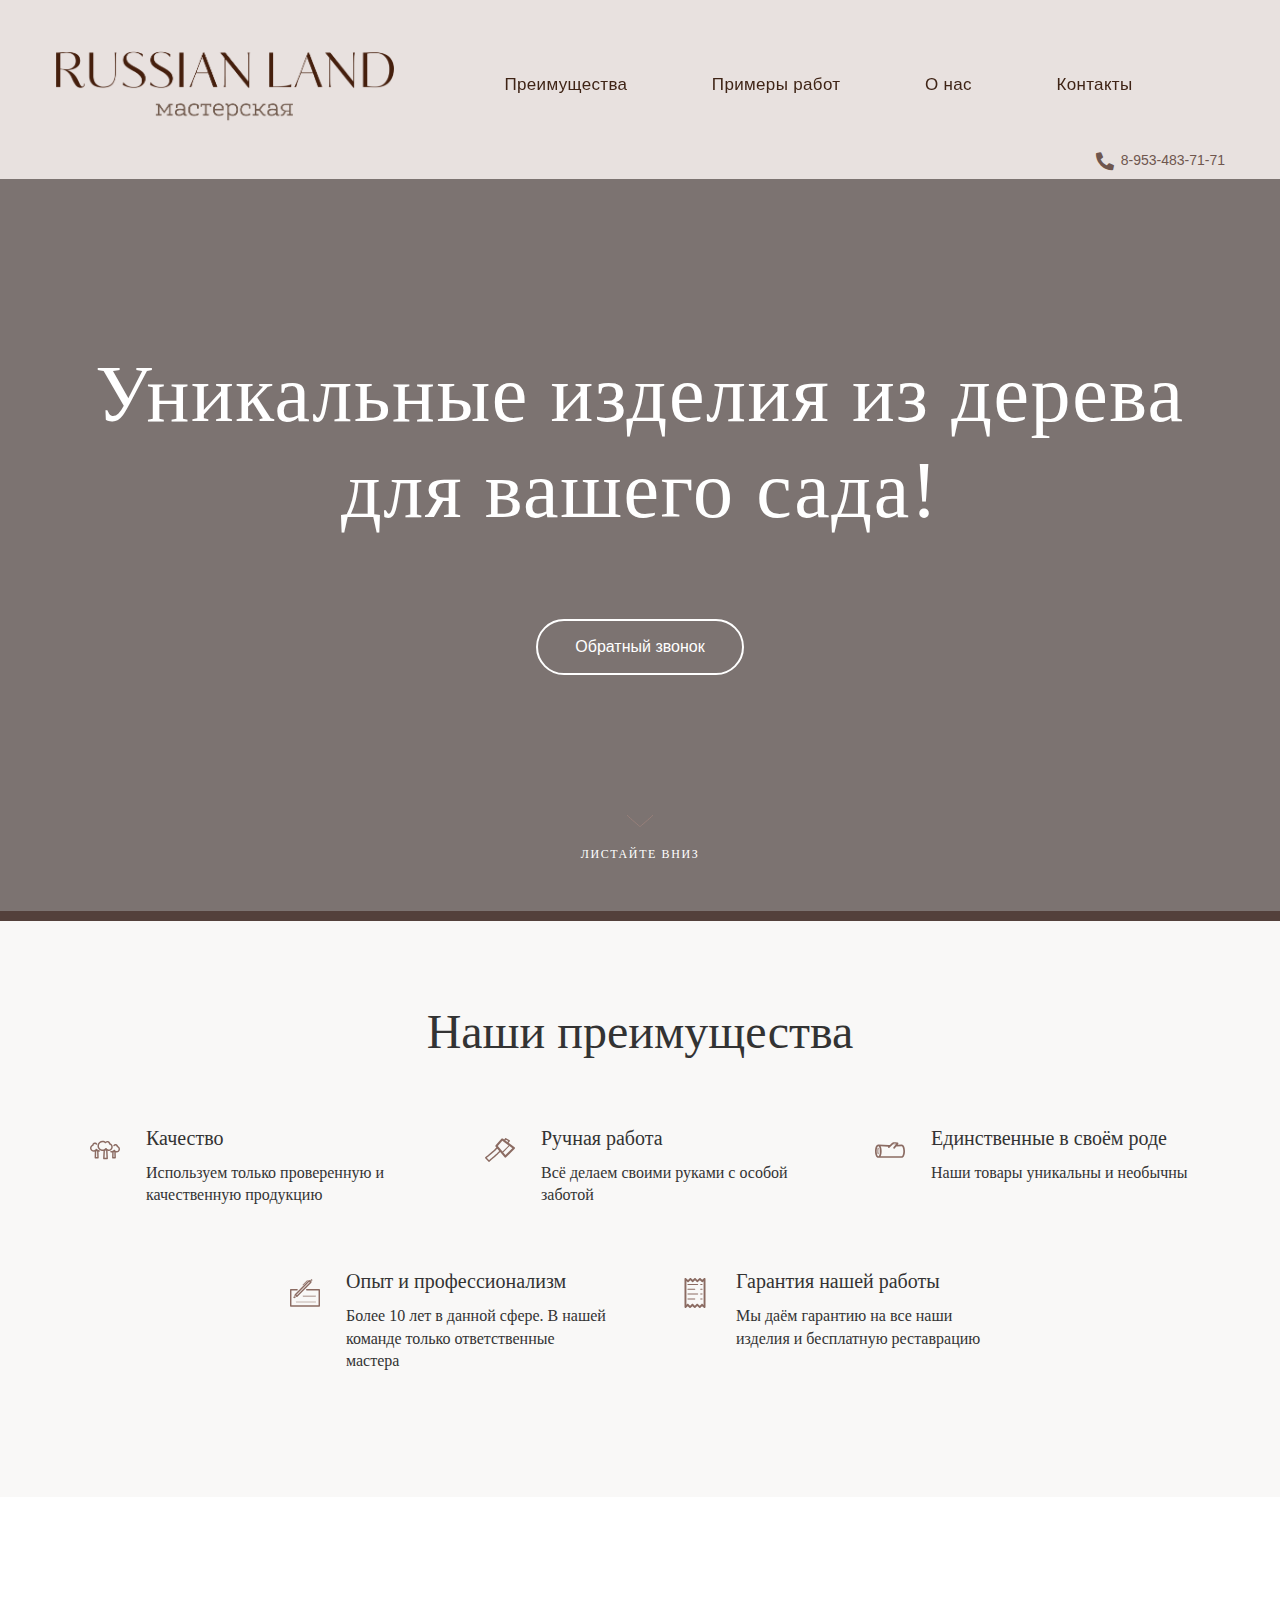
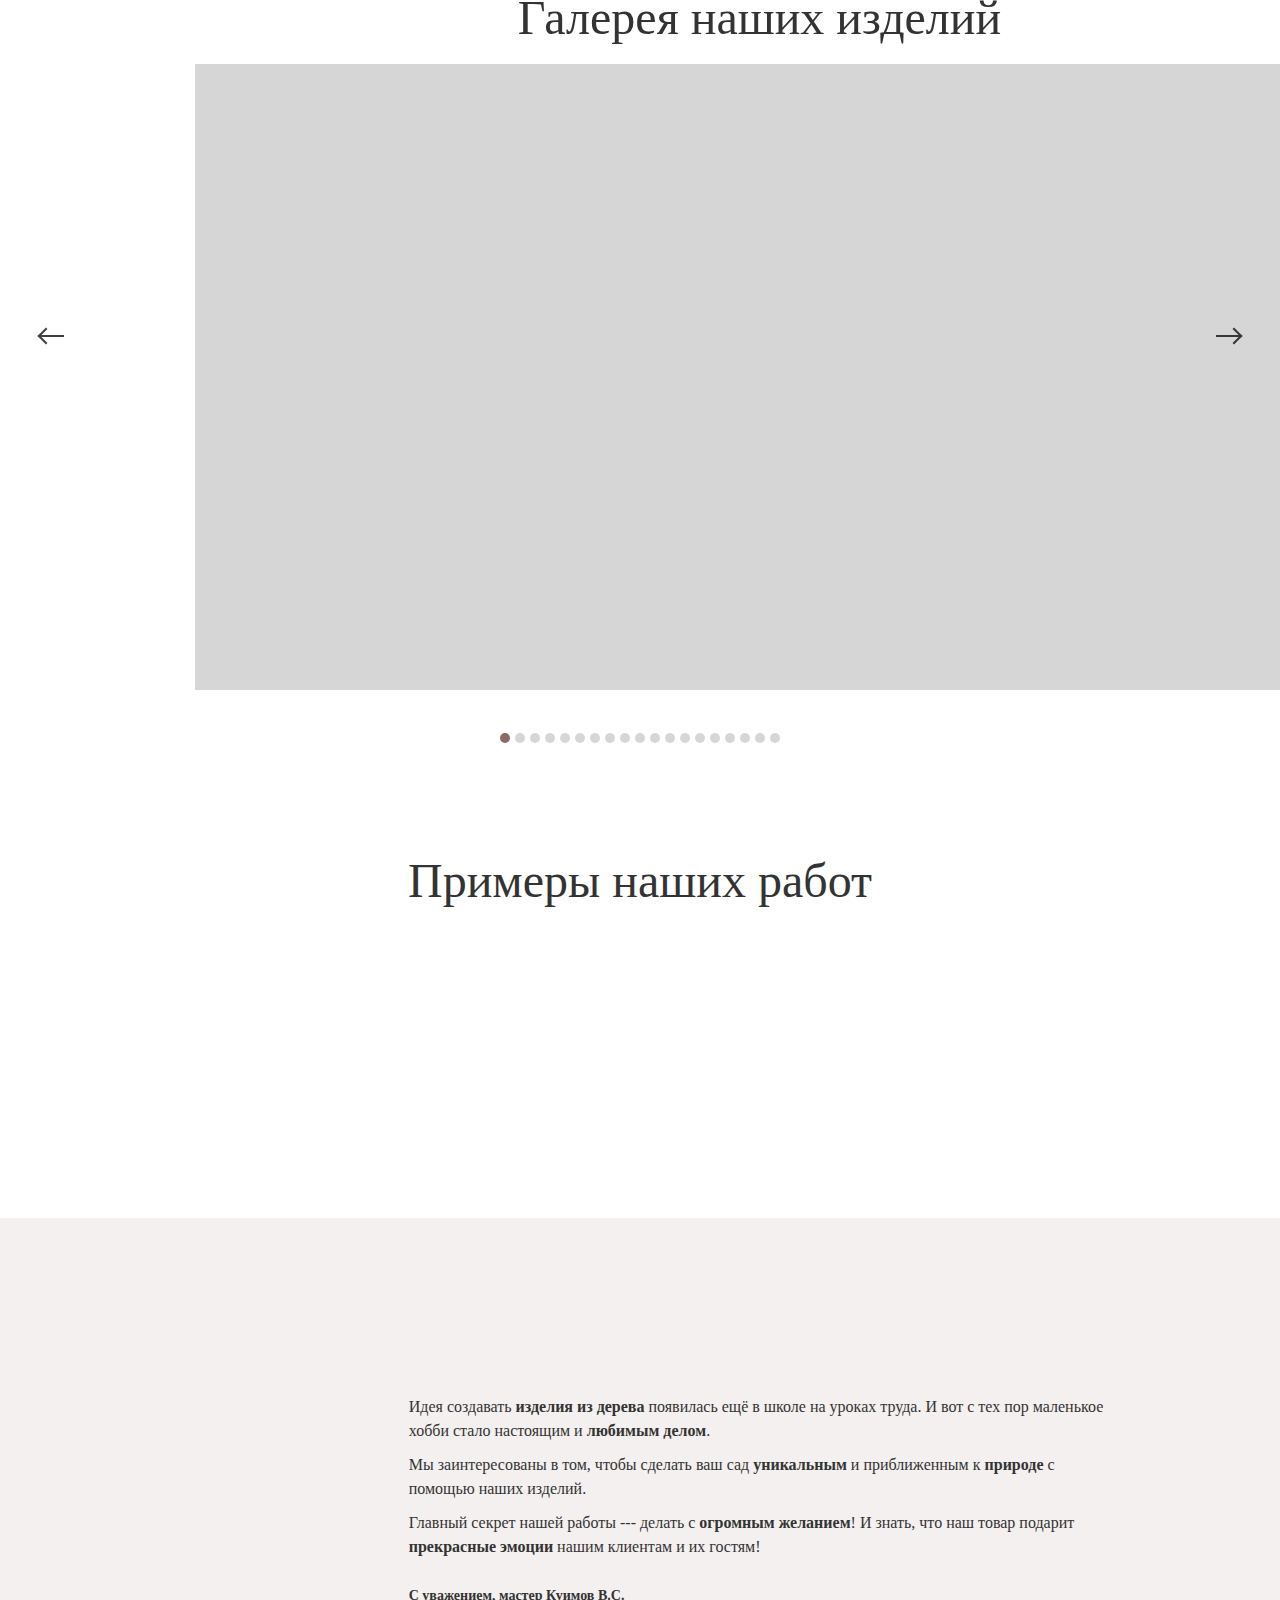
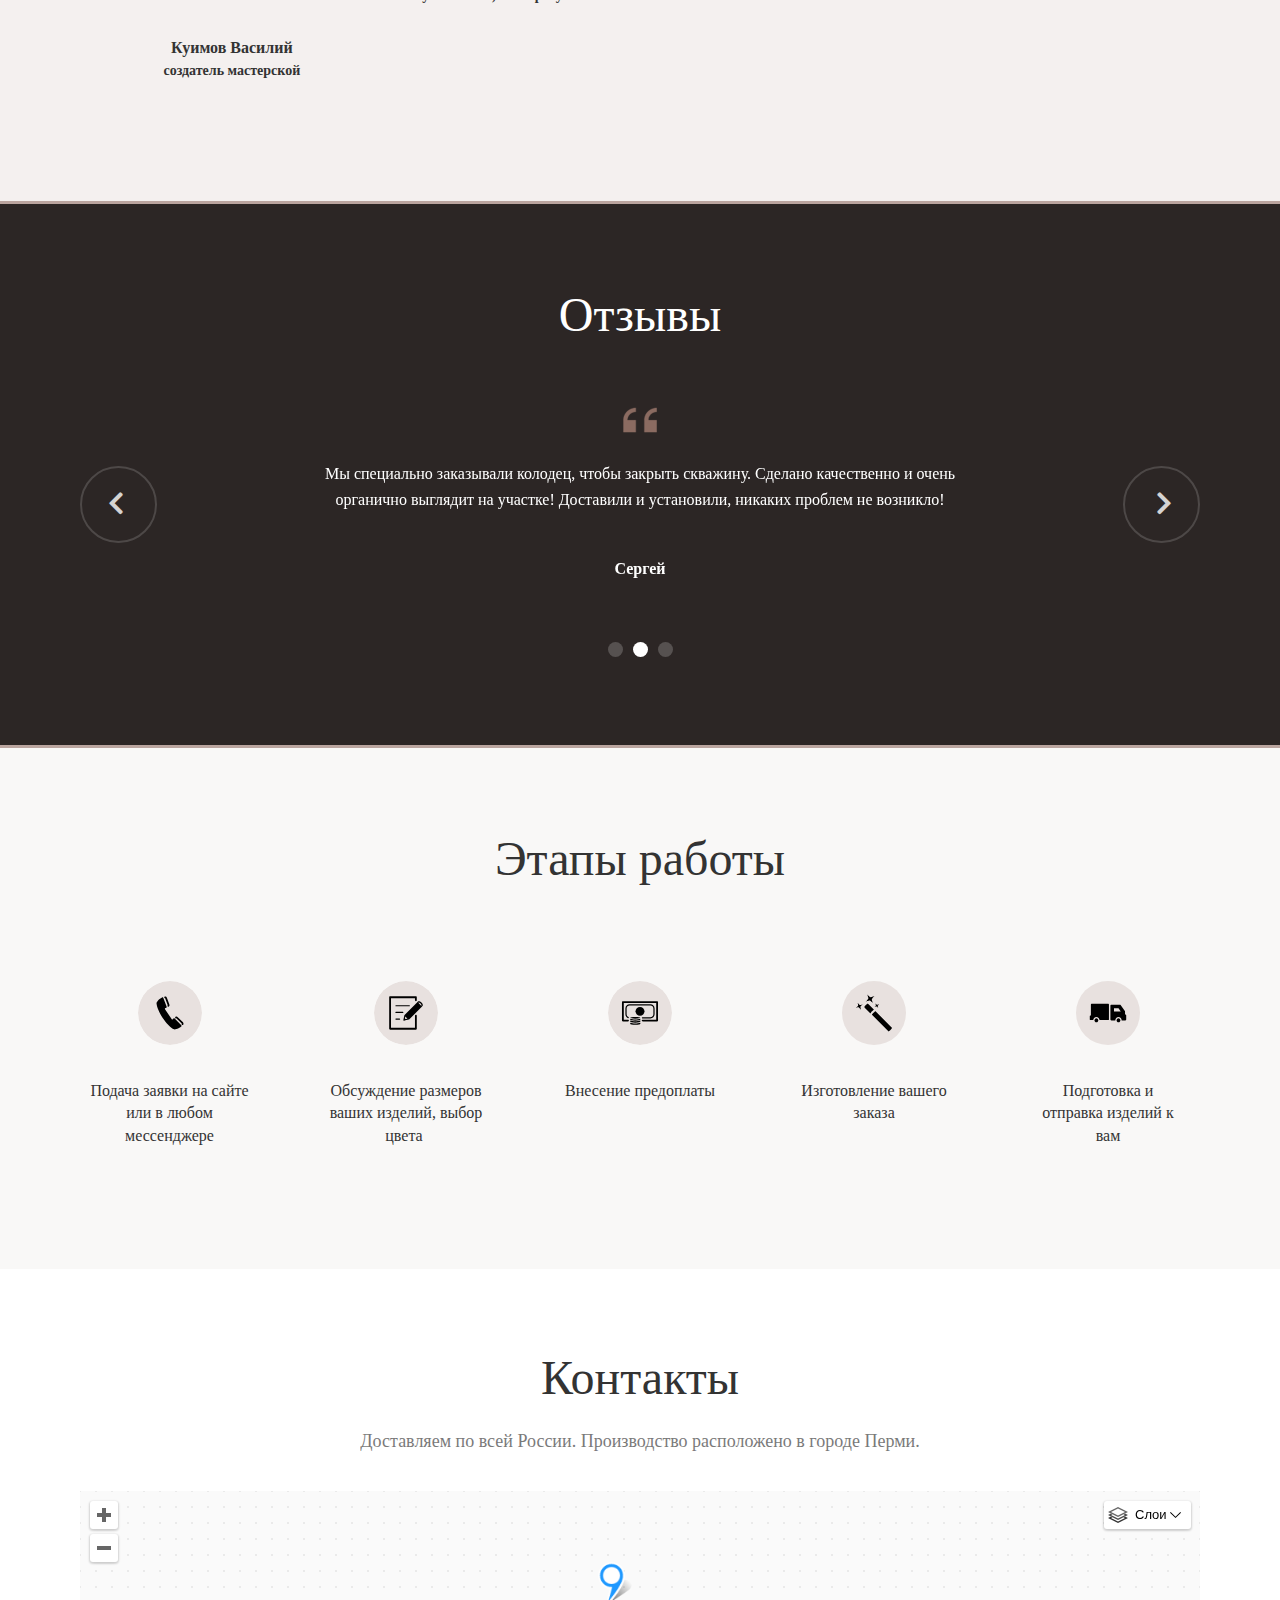
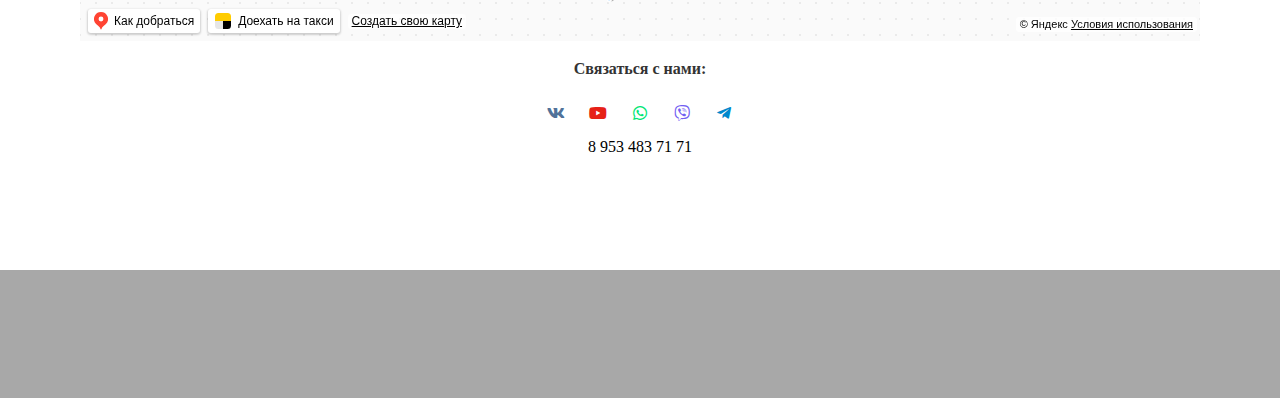
==== commit 28122865: "Add files via upload" ====
--- a/index.html
+++ b/index.html
@@ -2179,40 +2179,13 @@
 
 </div><div class="modal nocolors css49" data-name="video" data-type="modal" data-duration="300" data-id="" data-uid="ulfdrdn4cj0uwzbfnx68_0"></div></div></div></div></div></div></div></div>
 
-<div class="cont"></div></div></div><div class="padding_bottom"></div></div><div class="node section-clear section css57" id="about"><div class="padding_top"></div><div class="wrapper1"><div class="wrapper2"></div></div><div class="container"><div class="cont"><div class="node widget-grid widget css58"><div class="grid valign-middle paddings-20px xs-wrap"><div class="gridwrap"><div class="col" style="width: 29.4318%;"><div class="cont"><div class="node widget-image widget css15 css59"><div class="roundimage"><a class="round fancybox" href="https://i.1.creatium.io/1e/66/8f/722d2887eab6740dbb3b2e8d289ed63836/o1wir_lunai.jpg#%7B%22size%22:%5B792,843%5D,%22quality%22:8%7D" target="_blank" data-group="" style="border-radius: 50%; overflow: hidden; background-image: url(&quot;https://i.1.creatium.io/1e/66/8f/722d2887eab6740dbb3b2e8d289ed63836/588x626q8/o1wir_lunai.jpg&quot;);"><img class="" src="[data-uri]" alt=""></a></div><noscript><img src="https://i.1.creatium.io/1e/66/8f/722d2887eab6740dbb3b2e8d289ed63836/o1wir_lunai.jpg#%7B%22size%22:%5B792,843%5D,%22quality%22:8%7D" alt=""></noscript></div><div class="node widget-text cr-text widget css60"><p class="textable css61"><strong>Куимов Василий</strong></p></div><div class="node widget-text cr-text widget css15"><p class="textable css62"><strong>создатель мастерской</strong></p></div></div></div><div class="col" style="width: 70.5682%;"><div class="cont"><div class="node widget-text cr-text widget css63"><p class="textable css64">Идея создавать <strong>изделия из дерева</strong> появилась ещё в школе на уроках труда. И вот с тех пор маленькое хобби стало настоящим и <strong>любимым делом</strong>.</p></div><div class="node widget-text cr-text widget css63"><p class="textable css64">Мы заинтересованы в том, чтобы сделать ваш сад <strong>уникальным</strong> и приближенным к <strong>природе</strong> с помощью наших изделий.</p></div><div class="node widget-text cr-text widget css63"><p class="textable css64">Главный секрет нашей работы --- делать с <strong>огромным желанием</strong>! И знать, что наш товар подарит <strong>прекрасные эмоции</strong> нашим клиентам и их гостям!</p></div><div class="node widget-text cr-text widget css65"><p class="textable css66"><br></p></div><div class="node widget-text cr-text widget css65"><p class="textable css67"><strong>С уважением, мастер Куимов В.С.</strong></p></div></div></div></div></div></div></div></div><div class="padding_bottom"></div></div><div class="node section-clear section css68"><div class="linetop" style="height: 3px; background-color: rgb(187, 165, 159);"></div><div class="padding_top"></div><div class="wrapper1" style="background-image: url(&quot;https://i.1.creatium.io/39/8e/4b/fcd179b9c8b0efd18dcd9f4e3ff4e0e9fd/6f5c51ab7f8d80c0ba5b842e547c735da5fb4c17.jpg&quot;);"><div class="wrapper2"></div></div><div class="container"><div class="cont"><div class="node widget-text cr-text widget css69"><h2 class="textable css30">Ответим на вопросы</h2></div><div class="node widget-form2 cr-form widget css11" data-form="{&quot;action&quot;:&quot;order&quot;,&quot;name&quot;:&quot;Виджет \&quot;Форма\&quot;&quot;,&quot;after&quot;:&quot;url&quot;,&quot;msg&quot;:&quot;Спасибо!\nВаша заявка отправлена.\nВ ближайшее время мы с Вами свяжемся!&quot;,&quot;url&quot;:&quot;/thankyou&quot;,&quot;urlauto&quot;:true,&quot;urlclean&quot;:true,&quot;addhtml&quot;:&quot;&lt;!-- Этот код будет вставлен перед закрывающим тегом BODY --&gt;&quot;,&quot;js&quot;:&quot;alert(\&quot;Этот код выполняется после успешного отправления заявки.\&quot;);&quot;,&quot;sequence&quot;:&quot;stepwise&quot;}" data-isquiz="false"><div><div class="metahtml css70"><div class="form1-cover">
-	<div cr-form-container="" colorside="cover_bgcolored?cover_bgcolor.colorside():_colorside"><div class="cont"><div class="node widget-grid widget css11"><div class="grid valign-middle paddings-20px xs-wrap"><div class="gridwrap"><div class="col" style="width: 33.3333%;"><div class="cont"><div class="node widget-field cr-field widget css71"><div class="metahtml css72" data-vals="{&quot;condition&quot;:&quot;&quot;,&quot;variable&quot;:&quot;&quot;,&quot;variable2&quot;:&quot;&quot;,&quot;text&quot;:&quot;Имя&quot;,&quot;type&quot;:&quot;name&quot;,&quot;required&quot;:false,&quot;id&quot;:&quot;&quot;,&quot;valueOn&quot;:&quot;1&quot;,&quot;valueOff&quot;:&quot;0&quot;,&quot;privacy_checkbox&quot;:&quot;Даю согласие на &lt;обработку персональных данных&gt;&quot;,&quot;typing&quot;:&quot;string&quot;,&quot;formula&quot;:&quot;&quot;,&quot;format&quot;:&quot;%result% руб.&quot;,&quot;min&quot;:&quot;0&quot;,&quot;max&quot;:&quot;100&quot;,&quot;step&quot;:&quot;1&quot;,&quot;template&quot;:&quot;&quot;}"><div cr-field="name" class="is-text">
-  <div class="name">
-    Имя 
-  </div>
-  <div class="input">
-    <input type="text" il-action="listen" autocomplete="name" class="form-control" value="">
-  </div>
-  <div cr-field-addon=""><div class="metahtml"></div></div>
-</div></div></div></div></div><div class="col" style="width: 33.3333%;"><div class="cont"><div class="node widget-field cr-field widget css71"><div class="metahtml css72" data-vals="{&quot;condition&quot;:&quot;&quot;,&quot;variable&quot;:&quot;&quot;,&quot;variable2&quot;:&quot;&quot;,&quot;text&quot;:&quot;Ваш вопрос&quot;,&quot;type&quot;:&quot;text&quot;,&quot;required&quot;:false,&quot;id&quot;:&quot;&quot;,&quot;valueOn&quot;:&quot;1&quot;,&quot;valueOff&quot;:&quot;0&quot;,&quot;privacy_checkbox&quot;:&quot;Даю согласие на &lt;обработку персональных данных&gt;&quot;,&quot;typing&quot;:&quot;string&quot;,&quot;formula&quot;:&quot;&quot;,&quot;format&quot;:&quot;%result% руб.&quot;,&quot;min&quot;:&quot;0&quot;,&quot;max&quot;:&quot;100&quot;,&quot;step&quot;:&quot;1&quot;,&quot;template&quot;:&quot;&quot;}"><div cr-field="text" class="is-text">
-  <div class="name">
-    Ваш вопрос 
-  </div>
-  <div class="input">
-    <input type="text" il-action="listen" class="form-control cr-field-input" value="">
-  </div>
-  <div cr-field-addon=""><div class="metahtml"><script data-name="896824044" data-lazy="true" data-cdn="[&quot;&quot;]" data-sequentially="false" data-static-params="{}" data-dynamic-params="{}" class="component-js-fn">function _component_js_896824044(page, el, params) {
-
-
-}</script></div></div>
-</div></div></div></div></div><div class="col" style="width: 33.3333%;"><div class="cont"><div class="node widget-field cr-field widget css71"><div class="metahtml css72" data-vals="{&quot;condition&quot;:&quot;&quot;,&quot;variable&quot;:&quot;&quot;,&quot;variable2&quot;:&quot;&quot;,&quot;text&quot;:&quot;Электронная почта&quot;,&quot;type&quot;:&quot;email&quot;,&quot;required&quot;:true,&quot;id&quot;:&quot;&quot;,&quot;valueOn&quot;:&quot;1&quot;,&quot;valueOff&quot;:&quot;0&quot;,&quot;privacy_checkbox&quot;:&quot;Даю согласие на &lt;обработку персональных данных&gt;&quot;,&quot;typing&quot;:&quot;string&quot;,&quot;formula&quot;:&quot;&quot;,&quot;format&quot;:&quot;%result% руб.&quot;,&quot;min&quot;:&quot;0&quot;,&quot;max&quot;:&quot;100&quot;,&quot;step&quot;:&quot;1&quot;,&quot;template&quot;:&quot;&quot;}"><div cr-field="email" class="is-text">
-  <div class="name">
-    Электронная почта *
-  </div>
-  <div class="input">
-    <input type="email" il-action="listen" autocomplete="email" class="form-control" value="">
-  </div>
-  <div cr-field-addon=""><div class="metahtml"></div></div>
-</div></div></div></div></div></div></div></div></div></div>
-</div></div></div></div><div class="node widget-button widget css71"><div class="button-container full"><div class="button-wrapper"><button class="btn btn-legacy font-text css73" data-action="send" data-ga_category="kolyasnikova.alyona@ya.ru"><div class="pad-left" style="width: 28px;"></div><div class="btn-content"><span class="text">Отправить заявку</span></div><div class="pad-right" style="width: 28px;"></div></button></div></div></div></div></div><div class="padding_bottom"></div><div class="linebottom" style="height: 3px; background-color: rgb(187, 165, 159);"></div></div><div class="node section-clear section css74"><div class="linetop" style="height: 3px; background-color: rgb(187, 165, 159);"></div><div class="padding_top"></div><div class="wrapper1" style="background-image: url(&quot;https://i.1.creatium.io/39/8e/4b/fcd179b9c8b0efd18dcd9f4e3ff4e0e9fd/960x450q8/6f5c51ab7f8d80c0ba5b842e547c735da5fb4c17.jpg&quot;);"><div class="wrapper2"></div></div><div class="container"><div class="cont"><div class="node widget-text cr-text widget css75"><h2 class="textable css30">Отзывы</h2></div><div class="node widget-slider cr-slider widget css11"><div class="metahtml css76"><div class="slider1-root">
+<div class="cont"></div></div></div><div class="padding_bottom"></div></div><div class="node section-clear section css57" id="about"><div class="padding_top"></div><div class="wrapper1"><div class="wrapper2"></div></div><div class="container"><div class="cont"><div class="node widget-grid widget css58"><div class="grid valign-middle paddings-20px xs-wrap"><div class="gridwrap"><div class="col" style="width: 29.4318%;"><div class="cont"><div class="node widget-image widget css15 css59"><div class="roundimage"><a class="round fancybox" href="https://i.1.creatium.io/1e/66/8f/722d2887eab6740dbb3b2e8d289ed63836/o1wir_lunai.jpg#%7B%22size%22:%5B792,843%5D,%22quality%22:8%7D" target="_blank" data-group="" style="border-radius: 50%; overflow: hidden; background-image: url(&quot;https://i.1.creatium.io/1e/66/8f/722d2887eab6740dbb3b2e8d289ed63836/588x626q8/o1wir_lunai.jpg&quot;);"><img class="" src="[data-uri]" alt=""></a></div><noscript><img src="https://i.1.creatium.io/1e/66/8f/722d2887eab6740dbb3b2e8d289ed63836/o1wir_lunai.jpg#%7B%22size%22:%5B792,843%5D,%22quality%22:8%7D" alt=""></noscript></div><div class="node widget-text cr-text widget css60"><p class="textable css61"><strong>Куимов Василий</strong></p></div><div class="node widget-text cr-text widget css15"><p class="textable css62"><strong>создатель мастерской</strong></p></div></div></div><div class="col" style="width: 70.5682%;"><div class="cont"><div class="node widget-text cr-text widget css63"><p class="textable css64">Идея создавать <strong>изделия из дерева</strong> появилась ещё в школе на уроках труда. И вот с тех пор маленькое хобби стало настоящим и <strong>любимым делом</strong>.</p></div><div class="node widget-text cr-text widget css63"><p class="textable css64">Мы заинтересованы в том, чтобы сделать ваш сад <strong>уникальным</strong> и приближенным к <strong>природе</strong> с помощью наших изделий.</p></div><div class="node widget-text cr-text widget css63"><p class="textable css64">Главный секрет нашей работы --- делать с <strong>огромным желанием</strong>! И знать, что наш товар подарит <strong>прекрасные эмоции</strong> нашим клиентам и их гостям!</p></div><div class="node widget-text cr-text widget css65"><p class="textable css66"><br></p></div><div class="node widget-text cr-text widget css65"><p class="textable css67"><strong>С уважением, мастер Куимов В.С.</strong></p></div></div></div></div></div></div></div></div><div class="padding_bottom"></div></div>
+
+<div class="node section-clear section css74"><div class="linetop" style="height: 3px; background-color: rgb(187, 165, 159);"></div><div class="padding_top"></div><div class="wrapper1" style="background-image: url(&quot;https://i.1.creatium.io/39/8e/4b/fcd179b9c8b0efd18dcd9f4e3ff4e0e9fd/960x450q8/6f5c51ab7f8d80c0ba5b842e547c735da5fb4c17.jpg&quot;);"><div class="wrapper2"></div></div><div class="container"><div class="cont"><div class="node widget-text cr-text widget css75"><h2 class="textable css30">Отзывы</h2></div><div class="node widget-slider cr-slider widget css11"><div class="metahtml css76"><div class="slider1-root">
   <div cr-slider-previous="" class="slider1-previous">
     <i class="fa fa-chevron-left"></i>
   </div>
-  <div cr-slider-container="" data-red-libs="swiper-async" data-auto="true" data-loop="true" data-touch="true" data-pause="5000" data-animated="true" data-fixheight="true" class="slider1-container swiper-container swiper-container-horizontal"><div class="swiper-wrapper" style="transition-duration: 0ms; transform: translate3d(-924px, 0px, 0px);"><div class="swiper-slide swiper-slide-prev" style="width: 924px;"><div class="cont-wrapper"><div class="cont"><div class="node widget-image widget css11 css77"><div class="bgnormal"><img class="" alt="" src="./index_files/b6481ffe0980798099c0b60489279216.png" style="border-radius: 0px; --width:34px; --height:26px; --ratio:1.30769;"></div><noscript><img src="//i.1.creatium.io/plp/u0.plpstatic.ru/63d3a6c9689d0a310bdb33ba48a9f341/b6481ffe0980798099c0b60489279216.png#%7B%22size%22:%5B34,26%5D,%22quality%22:8%7D" alt=""></noscript></div><div class="node widget-text cr-text widget css78"><p class="textable css79">Эти изделия, действительно, украшают наш сад! Все гости всегда удивляются этой красоте. Спасибо Василию за его золотые руки!</p></div><div class="node widget-text cr-text widget css80"><p class="textable css79"><br></p></div><div class="node widget-text cr-text widget css81"><p class="textable css82">Елена&nbsp;</p></div></div></div></div><div class="swiper-slide active swiper-slide-active" style="width: 924px;"><div class="cont-wrapper"><div class="cont"><div class="node widget-image widget css11 css77"><div class="bgnormal"><img class="" alt="" src="./index_files/b6481ffe0980798099c0b60489279216.png" style="border-radius: 0px; --width:34px; --height:26px; --ratio:1.30769;"></div><noscript><img src="//i.1.creatium.io/plp/u0.plpstatic.ru/63d3a6c9689d0a310bdb33ba48a9f341/b6481ffe0980798099c0b60489279216.png#%7B%22size%22:%5B34,26%5D,%22quality%22:8%7D" alt=""></noscript></div><div class="node widget-text cr-text widget css78"><p class="textable css79">Мы специально заказывали колодец, чтобы закрыть скважину. Сделано качественно и очень органично выглядит на участке! Доставили и установили, никаких проблем не возникло!</p></div><div class="node widget-text cr-text widget css80"><p class="textable css79"><br></p></div><div class="node widget-text cr-text widget css81"><p class="textable css82"><strong>Сергей</strong></p></div></div></div></div><div class="swiper-slide swiper-slide-next" style="width: 924px;"><div class="cont-wrapper"><div class="cont"><div class="node widget-image widget css11 css77"><div class="bgnormal"><img class="" alt="" src="./index_files/b6481ffe0980798099c0b60489279216.png" style="border-radius: 0px; --width:34px; --height:26px; --ratio:1.30769;"></div><noscript><img src="//i.1.creatium.io/plp/u0.plpstatic.ru/63d3a6c9689d0a310bdb33ba48a9f341/b6481ffe0980798099c0b60489279216.png#%7B%22size%22:%5B34,26%5D,%22quality%22:8%7D" alt=""></noscript></div><div class="node widget-text cr-text widget css78"><p class="textable css79">Заказали мельницу, колодец и мостик себе на участок. Изделия между собой сочетаются и выглядят просто потрясающе! Дети в восторге, играют, крутят, вертят!</p></div><div class="node widget-text cr-text widget css80"><p class="textable css79"><br></p></div><div class="node widget-text cr-text widget css81"><p class="textable css82">Анастасия</p></div></div></div></div></div></div>
+  <div cr-slider-container="" data-red-libs="swiper-async" data-auto="true" data-loop="true" data-touch="true" data-pause="5000" data-animated="true" data-fixheight="true" class="slider1-container swiper-container swiper-container-horizontal"><div class="swiper-wrapper" style="transition-duration: 0ms; transform: translate3d(-924px, 0px, 0px);"><div class="swiper-slide swiper-slide-prev" style="width: 924px;"><div class="cont-wrapper"><div class="cont"><div class="node widget-image widget css11 css77"><div class="bgnormal"><img class="" alt="" src="./index_files/b6481ffe0980798099c0b60489279216.png" style="border-radius: 0px; --width:34px; --height:26px; --ratio:1.30769;"></div><noscript><img src="//i.1.creatium.io/plp/u0.plpstatic.ru/63d3a6c9689d0a310bdb33ba48a9f341/b6481ffe0980798099c0b60489279216.png#%7B%22size%22:%5B34,26%5D,%22quality%22:8%7D" alt=""></noscript></div><div class="node widget-text cr-text widget css78"><p class="textable css79">Эти изделия, действительно, украшают наш сад! Все гости всегда удивляются этой красоте. Спасибо Василию за его золотые руки!</p></div><div class="node widget-text cr-text widget css80"><p class="textable css79"><br></p></div><div class="node widget-text cr-text widget css81"><p class="textable css82"><strong>Елена&nbsp;</strong></p></div></div></div></div><div class="swiper-slide active swiper-slide-active" style="width: 924px;"><div class="cont-wrapper"><div class="cont"><div class="node widget-image widget css11 css77"><div class="bgnormal"><img class="" alt="" src="./index_files/b6481ffe0980798099c0b60489279216.png" style="border-radius: 0px; --width:34px; --height:26px; --ratio:1.30769;"></div><noscript><img src="//i.1.creatium.io/plp/u0.plpstatic.ru/63d3a6c9689d0a310bdb33ba48a9f341/b6481ffe0980798099c0b60489279216.png#%7B%22size%22:%5B34,26%5D,%22quality%22:8%7D" alt=""></noscript></div><div class="node widget-text cr-text widget css78"><p class="textable css79">Мы специально заказывали колодец, чтобы закрыть скважину. Сделано качественно и очень органично выглядит на участке! Доставили и установили, никаких проблем не возникло!</p></div><div class="node widget-text cr-text widget css80"><p class="textable css79"><br></p></div><div class="node widget-text cr-text widget css81"><p class="textable css82"><strong>Сергей</strong></p></div></div></div></div><div class="swiper-slide swiper-slide-next" style="width: 924px;"><div class="cont-wrapper"><div class="cont"><div class="node widget-image widget css11 css77"><div class="bgnormal"><img class="" alt="" src="./index_files/b6481ffe0980798099c0b60489279216.png" style="border-radius: 0px; --width:34px; --height:26px; --ratio:1.30769;"></div><noscript><img src="//i.1.creatium.io/plp/u0.plpstatic.ru/63d3a6c9689d0a310bdb33ba48a9f341/b6481ffe0980798099c0b60489279216.png#%7B%22size%22:%5B34,26%5D,%22quality%22:8%7D" alt=""></noscript></div><div class="node widget-text cr-text widget css78"><p class="textable css79">Заказали мельницу, колодец и мостик себе на участок. Изделия между собой сочетаются и выглядят просто потрясающе! Дети в восторге, играют, крутят, вертят!</p></div><div class="node widget-text cr-text widget css80"><p class="textable css79"><br></p></div><div class="node widget-text cr-text widget css81"><p class="textable css82"><strong>Анастасия</strong></p></div></div></div></div></div></div>
   <div cr-slider-next="" class="slider1-next">
     <i class="fa fa-chevron-right"></i>
   </div>
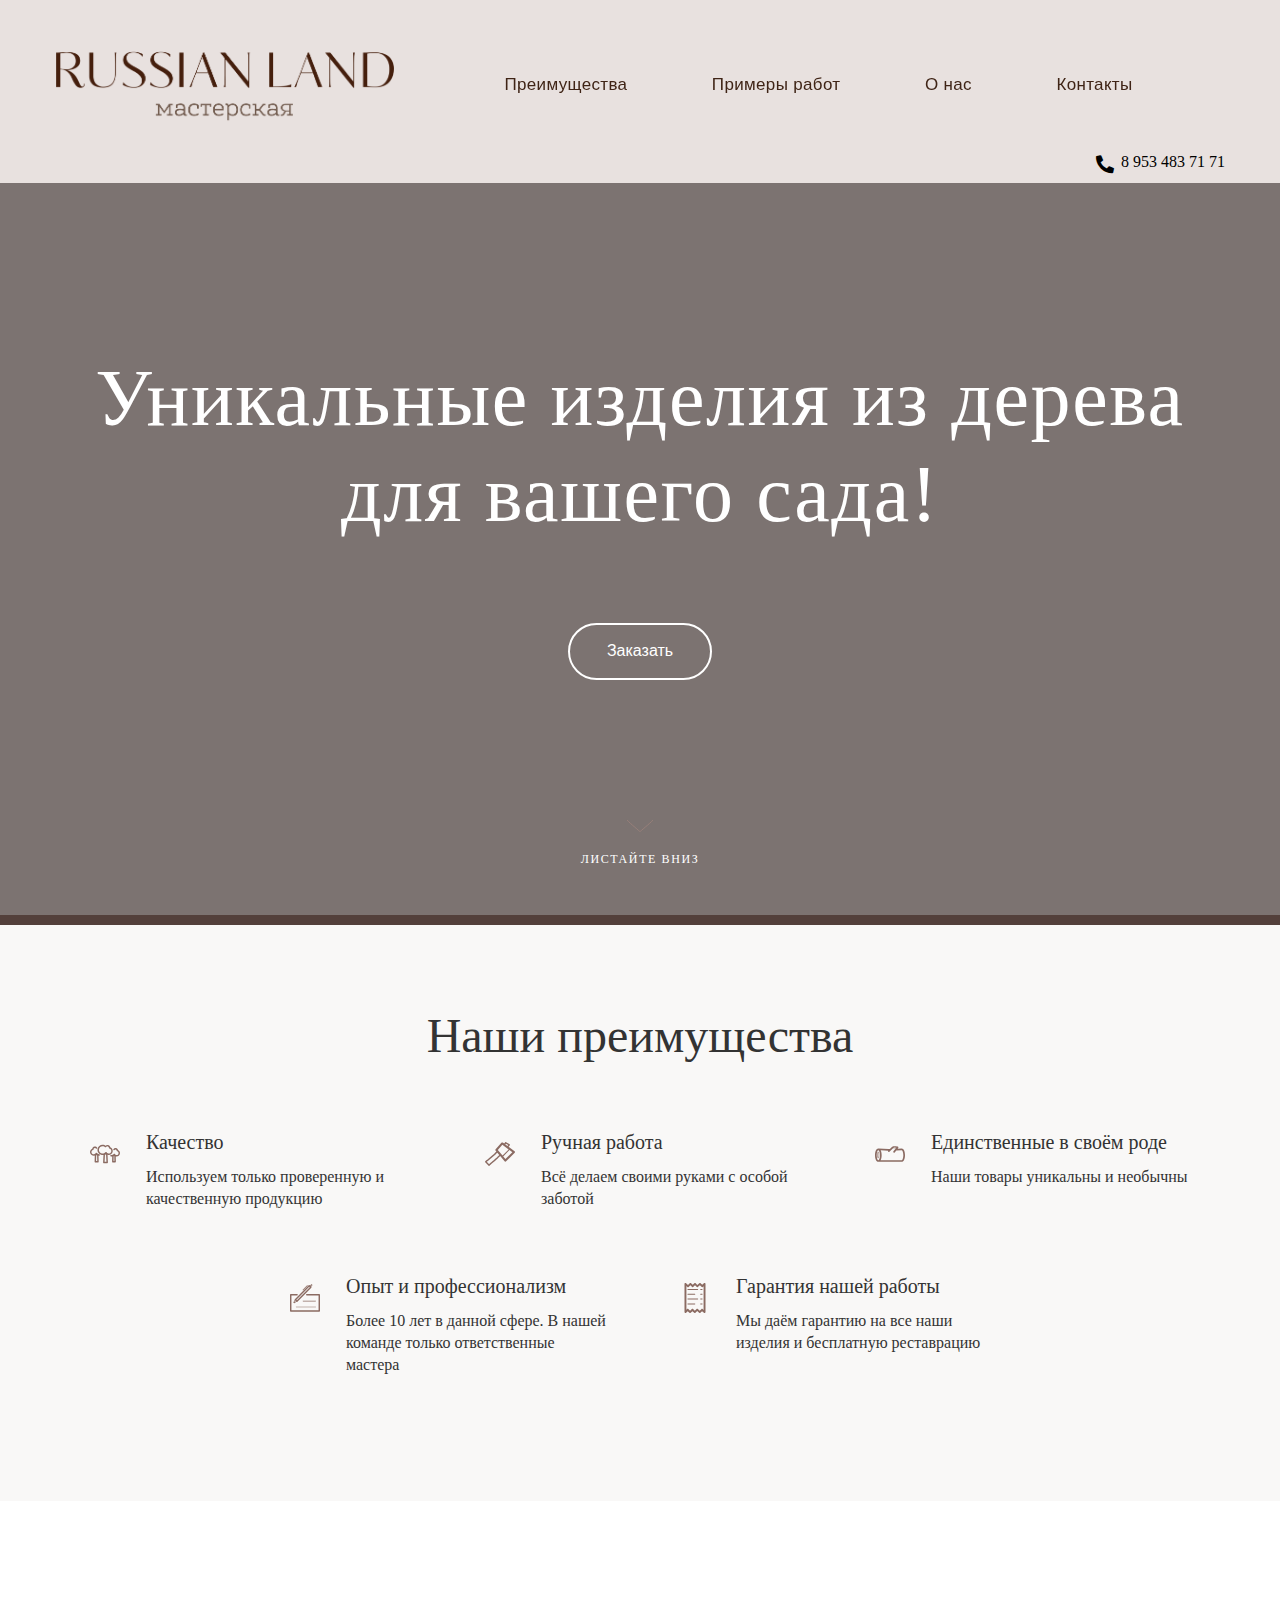
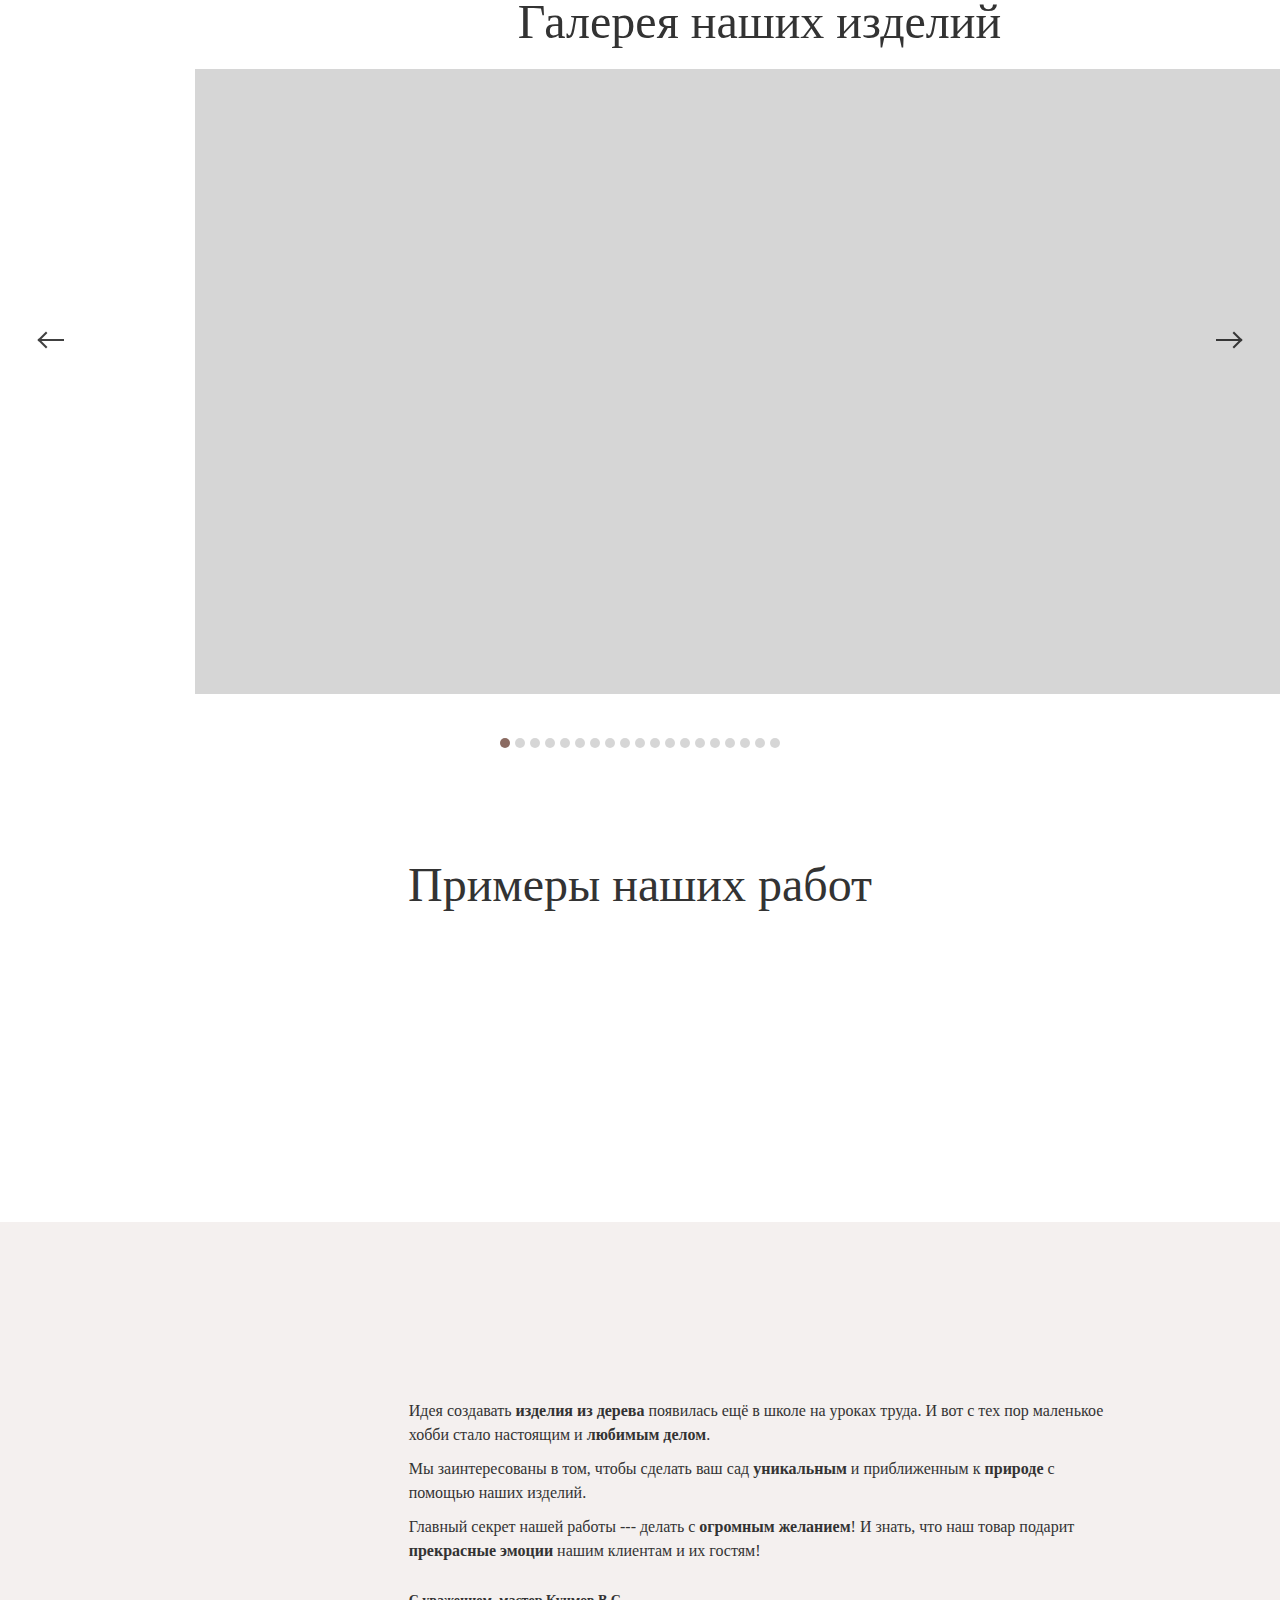
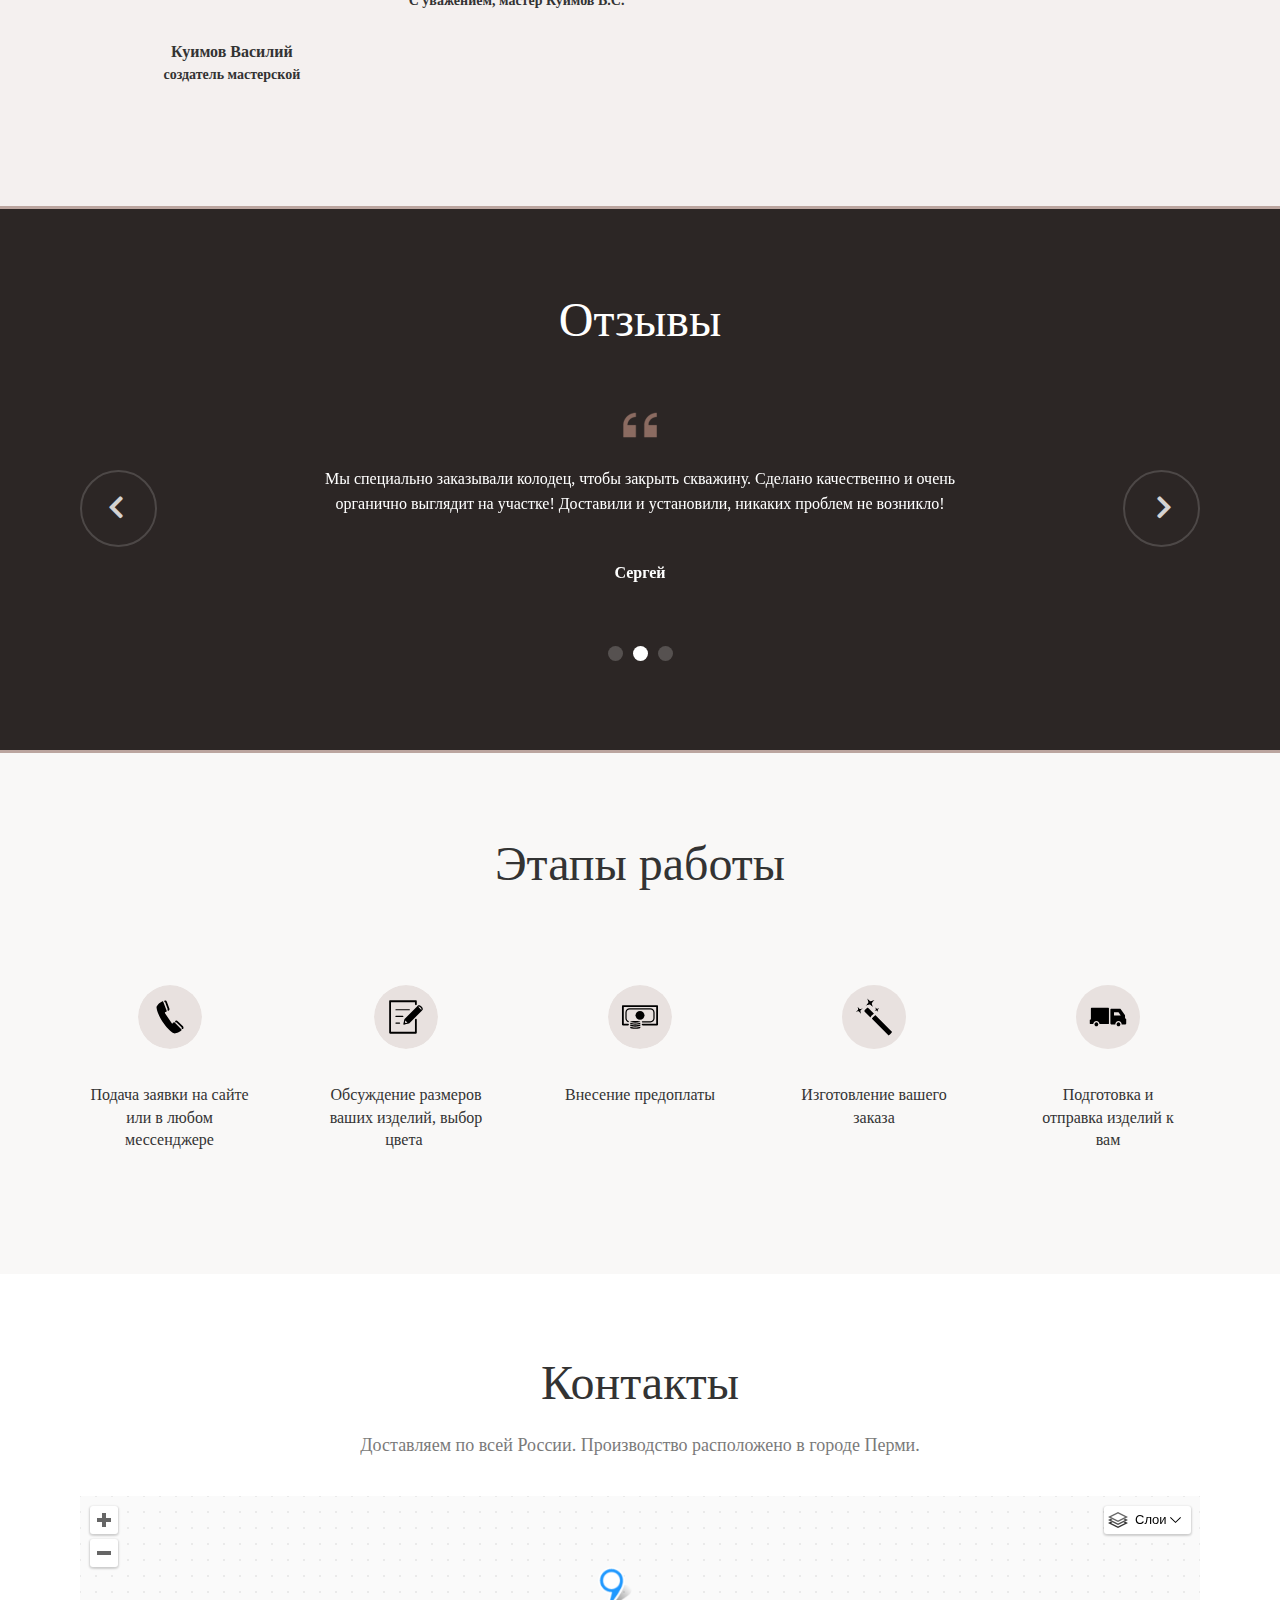
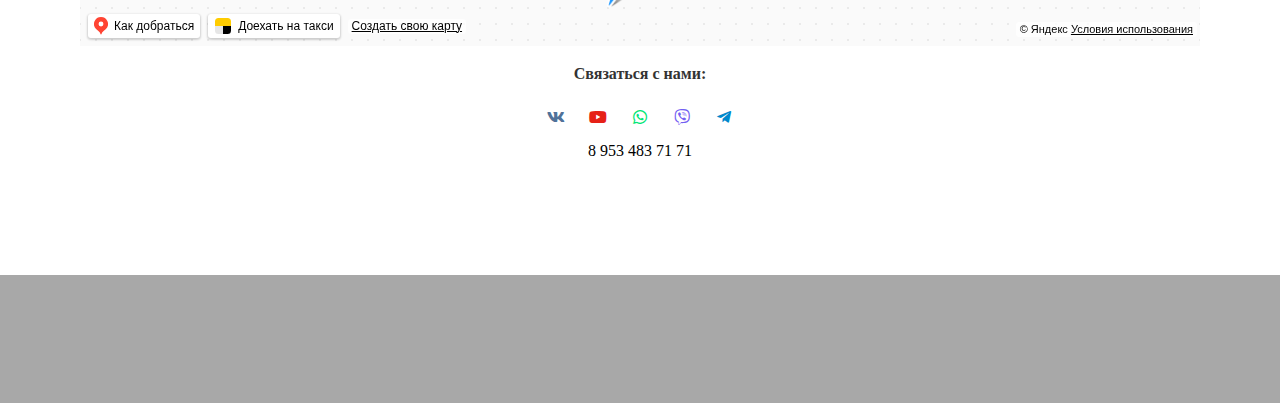
==== commit e9a3da31: "Add files via upload" ====
--- a/index.html
+++ b/index.html
@@ -31,6 +31,7 @@
     cr.layout = {"top":0,"left":0};
             </script>
     <!-- CORE -->
+	<link rel="stylesheet" media="screen,projection" href="scripts/UItoTop/css/ui.totop.css"/>
     <link href="fonts/style.css" rel="stylesheet" type="text/css"/>
 	<link type="text/css" rel="stylesheet" href="./index_files/vendors.css"><link type="text/css" rel="stylesheet" href="./index_files/default.css"><link type="text/css" rel="stylesheet" href="./index_files/nodes.css">    <script defer="" type="text/javascript" src="./index_files/vendors.js.Без названия"></script><script defer="" type="text/javascript" src="./index_files/default.js.Без названия"></script><script defer="" type="text/javascript" src="./index_files/nodes.js.Без названия"></script><link rel="preload" href="./index_files/vendors-sync.js.Без названия" as="script">
 
@@ -2105,7 +2106,20 @@
 			
 			<div class="w-menu-grid__cell" data-repeater-template="" style="padding-left: 40px; padding-right: 40px;"><div class="cont cell"><div class="node widget-menu-button cr-menu-button widget css4"><div class="button-container center"><div class="button-wrapper"><a class="btn btn-legacy hvr-fade font-text css5" data-action="link" data-highlight="true" data-track-active="false" href="#contacts" target="_self"><div class="pad-left" style="width: 0px;"></div><div class="btn-content"><span class="menu-text">Контакты</span></div><div class="pad-right" style="width: 0px;"></div></a></div></div></div></div></div></div></div>
 			
-			<div class="node widget-button widget css6"><div class="button-container right"><div class="button-wrapper"><button class="btn btn-legacy font-text css7" data-action="none"><div class="pad-left" style="width: 12px;"></div><div class="btn-content"><span class="text icon"><i class="fas fa-phone-alt"></i><span>8-953-483-71-71</span></span></div><div class="pad-right" style="width: 50px;"></div></button></div></div></div></div></div><div class="padding_bottom"></div></div><div class="node section-clear section css8"><div class="padding_top"></div><div class="wrapper1" style="background-image: url(&quot;https://i.1.creatium.io/d8/6f/0b/15b4152210597ea16c3f1b2dc9ed0acadc/sijzbumnvv0.jpg&quot;);"><div class="wrapper2"></div></div><div class="container"><div class="cont"><div class="node widget-text cr-text widget css9"><h1 class="textable css10">Уникальные изделия из дерева для вашего сада!</h1></div><div class="node widget-button widget css11"><div class="button-container center"><div class="button-wrapper"><button class="btn btn-legacy font-text css12" data-action="modal" data-modal="modal"><div class="pad-left" style="width: 37px;"></div><div class="btn-content"><span class="text">Обратный звонок</span></div><div class="pad-right" style="width: 37px;"></div></button></div></div><span class="modal-link" data-uid="ulfdqgfa21k6hazohzhd_0"></span></div><div class="node widget-icon widget css22 css23"><div class="bgnormal"><div class="svgwrap"><img class="" alt="" src="[data-uri]"><svg class="svgicon css24" preserveAspectRatio="xMidYMid meet" xmlns="http://www.w3.org/2000/svg" viewBox="0 0 60 60" style="border-radius: 50%;"><rect x="0" y="0" width="60" height="60" style="fill: none" rx="30" ry="30"></rect><g transform="scale(0.6) translate(20, 20)" transform-origin="0 0"><path fill="none" stroke="rgb(165, 135, 127)" stroke-width="1.5" stroke-linecap="round" stroke-linejoin="round" stroke-miterlimit="10" d=" M59,17.232C51.236,24.998,29.996,42.83,29.996,42.83S8.765,24.937,1,17.17"></path>
+			<div class="node widget-button widget css6"><div class="button-container right"><div class="button-wrapper"><button class="btn btn-legacy font-text css7" data-action="none"><div class="pad-left" style="width: 12px;"></div><div class="btn-content">
+			
+			<span class="text icon">
+			<a style="color: black; text-decoration: none;" class="textable css96" href="tel:+79534837171"><div><i class="fas fa-phone-alt"></i>8 953 483 71 71</div></a></span>
+			
+			</div><div class="pad-right" style="width: 50px;"></div></button></div></div></div></div></div><div class="padding_bottom"></div></div><div class="node section-clear section css8"><div class="padding_top"></div><div class="wrapper1" style="background-image: url(&quot;https://i.1.creatium.io/d8/6f/0b/15b4152210597ea16c3f1b2dc9ed0acadc/sijzbumnvv0.jpg&quot;);"><div class="wrapper2"></div></div><div class="container"><div class="cont"><div class="node widget-text cr-text widget css9"><h1 class="textable css10">Уникальные изделия из дерева для вашего сада!</h1></div><div class="node widget-button widget css11">
+			
+			<a href="#contacts">
+			<div class="button-container center">
+			
+			<div class="button-wrapper"><button class="btn btn-legacy font-text css12" data-action="modal" data-modal="modal"><div class="pad-left" style="width: 37px;"></div><div class="btn-content"><span class="text" href="#contacts">Заказать</span></div><div class="pad-right" style="width: 37px;"></div></button></div>
+			
+			
+			</div></a><span class="modal-link" data-uid="ulfdqgfa21k6hazohzhd_0"></span></div><div class="node widget-icon widget css22 css23"><div class="bgnormal"><div class="svgwrap"><img class="" alt="" src="[data-uri]"><svg class="svgicon css24" preserveAspectRatio="xMidYMid meet" xmlns="http://www.w3.org/2000/svg" viewBox="0 0 60 60" style="border-radius: 50%;"><rect x="0" y="0" width="60" height="60" style="fill: none" rx="30" ry="30"></rect><g transform="scale(0.6) translate(20, 20)" transform-origin="0 0"><path fill="none" stroke="rgb(165, 135, 127)" stroke-width="1.5" stroke-linecap="round" stroke-linejoin="round" stroke-miterlimit="10" d=" M59,17.232C51.236,24.998,29.996,42.83,29.996,42.83S8.765,24.937,1,17.17"></path>
     </g></svg></div></div><noscript><img src="//static.creatium.io/svg/icons-thin/arrows-6.svg" alt=""></noscript></div><div class="node widget-text cr-text widget css25"><p class="textable css26">ЛИСТАЙТЕ ВНИЗ</p></div></div></div><div class="padding_bottom"></div><div class="linebottom" style="height: 10px; background-color: rgb(83, 64, 59);"></div></div><div class="node section-elements section css27 css28" id="skills"><div class="corner bottom-float"></div><div class="padding_top"></div><div class="wrapper1"><div class="wrapper2"></div></div><div class="s-elements-container container sm-wrap xs-wrap"><div class="s-elements-content"><div class="cont"><div class="node widget-text cr-text widget css29"><h2 class="textable css30">Наши преимущества</h2></div></div><div class="s-elements-grid valign-top halign-center use-flex">
 	
 	<div class="s-elements-cell" data-repeater-template=""><div class="s-elements-cellwrapper"><div class="cont cell"><div class="node widget-element widget css31"><div class="cont"><div class="node widget-imagedtext widget css32"><div class="tbl top"><div class="td icon" style="width: 50px;"><div class="wrap"><div><img class="" src="[data-uri]" style="width: 50px; height: 50px;"><svg class="svgicon css33" preserveAspectRatio="xMidYMid meet" xmlns="http://www.w3.org/2000/svg" viewBox="0 0 60 60" style="border-radius: 0%;"><rect x="0" y="0" width="60" height="60" style="fill: none" rx="0" ry="0"></rect><g transform="scale(0.6) translate(20, 20)" transform-origin="0 0"><path fill="rgb(139, 107, 98)" d="M18.486,30.528c-1.88-0.05-3.648-0.916-4.852-2.375c-0.302-0.367-0.767-0.563-1.237-0.524 c-0.474,0.038-0.898,0.306-1.139,0.716c-0.241,0.412-0.544,0.777-0.892,1.088c-0.087,0.047-0.171,0.103-0.247,0.167 c-0.047,0.04-0.085,0.087-0.127,0.132c-0.528,0.379-1.137,0.644-1.791,0.764c-1.178,0.216-2.369-0.039-3.354-0.718 c-0.986-0.68-1.648-1.703-1.864-2.881c-0.419-2.274,0.938-4.474,3.157-5.114c0.607-0.176,1.031-0.724,1.05-1.355 c0.035-1.276,0.975-2.37,2.232-2.602c1.041-0.192,2.108,0.246,2.721,1.114c0.463,0.655,1.369,0.812,2.025,0.349 s0.812-1.37,0.35-2.025c-1.265-1.791-3.475-2.691-5.621-2.297c-2.256,0.415-4.016,2.174-4.489,4.357 c-3.104,1.357-4.914,4.677-4.284,8.1c0.356,1.941,1.448,3.628,3.073,4.748c1.248,0.859,2.695,1.308,4.178,1.308 c0.449-0.001,0.902-0.042,1.354-0.125c0.274-0.051,0.542-0.121,0.806-0.201l-0.34,12.198c-0.011,0.393,0.138,0.772,0.411,1.055 c0.273,0.28,0.649,0.439,1.042,0.439h5.322c0.393,0,0.769-0.159,1.042-0.439c0.273-0.282,0.422-0.662,0.411-1.055l-0.336-12.053 c0.435,0.074,0.875,0.125,1.321,0.137c0.804,0.021,1.471-0.612,1.492-1.414C19.922,31.218,19.288,30.55,18.486,30.528z M12.143,43.938l0.321-11.557l1.695,0.244l0.315,11.312H12.143z"></path><path fill="rgb(139, 107, 98)" d="M45.377,25.455c0.685-3.721-1.301-7.327-4.692-8.774c-0.485-2.377-2.388-4.3-4.834-4.75 c-1.793-0.33-3.648,0.188-5.004,1.338c-1.163-0.788-2.475-1.328-3.858-1.582c-0.614-0.113-1.239-0.17-1.858-0.17 c-4.922,0-9.143,3.52-10.034,8.368c-0.493,2.683,0.087,5.398,1.635,7.644c1.549,2.246,3.879,3.755,6.562,4.249 c0.613,0.113,1.237,0.17,1.856,0.17c0.614,0,1.221-0.055,1.814-0.162l-0.762,15.171c-0.02,0.397,0.124,0.786,0.398,1.075 c0.274,0.288,0.655,0.451,1.054,0.451h6.749c0.003,0.001,0.007,0.001,0.009,0c0.804,0,1.454-0.65,1.454-1.453 c0-0.082-0.007-0.163-0.021-0.241l-0.762-15.19c0.328,0.106,0.662,0.196,1.005,0.26c0.479,0.088,0.967,0.133,1.451,0.133 C41.383,31.99,44.68,29.242,45.377,25.455z M29.182,45.575l0.716-14.272l2.237-0.451l0.739,14.724H29.182z M42.519,24.929 c-0.444,2.407-2.538,4.154-4.979,4.154c-0.308,0-0.619-0.028-0.925-0.085c-0.738-0.136-1.426-0.434-2.022-0.86 c-0.061-0.068-0.124-0.134-0.197-0.19c-0.063-0.05-0.133-0.088-0.203-0.126c-0.405-0.356-0.756-0.778-1.035-1.256 c-0.24-0.41-0.665-0.677-1.139-0.715c-0.038-0.004-0.077-0.005-0.116-0.005c-0.432,0-0.844,0.192-1.121,0.528 c-1.398,1.694-3.45,2.666-5.632,2.666c-0.442,0-0.89-0.041-1.33-0.122c-1.919-0.354-3.586-1.433-4.694-3.039 c-1.106-1.607-1.522-3.549-1.169-5.469c0.638-3.469,3.655-5.986,7.175-5.986c0.443,0,0.892,0.041,1.332,0.122 c1.323,0.243,2.557,0.854,3.566,1.767c0.309,0.279,0.723,0.413,1.135,0.366c0.413-0.046,0.787-0.267,1.027-0.606 c0.701-0.993,1.934-1.504,3.134-1.283c1.448,0.267,2.53,1.527,2.572,2.997c0.018,0.632,0.442,1.18,1.05,1.355 C41.456,19.867,42.991,22.355,42.519,24.929z"></path><path fill="rgb(139, 107, 98)" d="M56.036,22.146c-0.461-1.977-2.067-3.562-4.118-3.939c-1.981-0.364-4.016,0.466-5.181,2.117 c-0.463,0.656-0.306,1.562,0.35,2.025c0.656,0.463,1.563,0.306,2.025-0.35c0.514-0.728,1.411-1.095,2.279-0.934 c1.054,0.194,1.841,1.111,1.871,2.181c0.018,0.632,0.442,1.18,1.05,1.354c1.907,0.552,3.074,2.442,2.714,4.398 c-0.385,2.09-2.399,3.478-4.488,3.094c-0.558-0.103-1.078-0.327-1.531-0.649c-0.036-0.039-0.068-0.081-0.109-0.116 c-0.069-0.059-0.145-0.106-0.222-0.15c-0.299-0.267-0.558-0.58-0.766-0.934c-0.239-0.41-0.664-0.677-1.138-0.716 c-0.477-0.038-0.936,0.158-1.238,0.524c-1.312,1.591-3.385,2.345-5.406,1.976c-0.784-0.148-1.547,0.377-1.691,1.167 c-0.146,0.789,0.377,1.547,1.166,1.691c0.943,0.174,1.892,0.183,2.812,0.045l-0.26,10.424c-0.01,0.392,0.14,0.771,0.413,1.051 c0.273,0.281,0.648,0.438,1.04,0.438h4.672c0.004,0,0.008,0.001,0.01,0c0.803,0,1.453-0.65,1.453-1.453 c0-0.069-0.004-0.138-0.014-0.205l-0.258-10.358c0.178,0.048,0.357,0.091,0.541,0.124c0.412,0.076,0.821,0.112,1.225,0.112 c3.198,0,6.05-2.284,6.648-5.539C60.458,26.42,58.833,23.407,56.036,22.146z M47.099,43.938l0.24-9.657l1.207-0.173l0.244,9.83 H47.099z"></path>
@@ -2214,13 +2228,41 @@
 	<div class="s-elements-cell" data-repeater-template=""><div class="s-elements-cellwrapper"><div class="cont cell"><div class="node widget-element widget css31"><div class="cont"><div class="node widget-icon widget css86 css87"><div class="bgnormal"><div class="svgwrap"><img class="" alt="" src="[data-uri]"><svg class="svgicon css88 css89" preserveAspectRatio="xMidYMid meet" xmlns="http://www.w3.org/2000/svg" viewBox="0 0 128 128" style="border-radius: 50%;"><rect x="0" y="0" width="128" height="128" style="fill: rgb(232, 225, 223)" rx="0" ry="0"></rect><g transform="scale(0.61) translate(40.91803278688525, 40.91803278688525)" transform-origin="0 0"> <g><path class="st0" d="M120.719,69.203h-0.844V59.146c0-0.633-0.201-1.252-0.572-1.764l-14.002-19.255 c-0.566-0.776-1.467-1.236-2.428-1.236H74.889c-1.658,0-3,1.343-3,3v45.422c0,1.658,1.342,3,3,3h13.176 c-0.008-0.166-0.025-0.332-0.025-0.502c0-2.754,1.074-5.348,3.023-7.303c1.953-1.951,4.547-3.023,7.305-3.023 c2.76,0,5.354,1.072,7.305,3.021c1.949,1.953,3.021,4.547,3.021,7.305c0,0.17-0.016,0.336-0.023,0.502h12.049c1.656,0,3-1.342,3-3 V72.203C123.719,70.545,122.375,69.203,120.719,69.203z M83.609,48.611h14.836l7.418,10.2H83.609V48.611z"></path><path class="st0" d="M65.115,33.86H9.91c-1.105,0-2,0.896-2,2v36.013H6.281c-1.105,0-2,0.896-2,2V85.24c0,1.104,0.895,2,2,2h3.084 c0.172,0.049,0.355,0.074,0.545,0.074h5.686c0.121-2.566,1.168-4.969,2.998-6.805c1.953-1.951,4.547-3.023,7.305-3.023 c2.76,0,5.354,1.072,7.305,3.021c1.832,1.836,2.877,4.238,2.998,6.807h28.914c1.104,0,2-0.895,2-2V35.86 C67.115,34.756,66.219,33.86,65.115,33.86z"></path><path class="st0" d="M104.693,87.812c0-1.691-0.656-3.279-1.852-4.477c-1.193-1.191-2.783-1.85-4.475-1.85 c-1.689,0-3.279,0.658-4.475,1.852c-1.193,1.197-1.854,2.787-1.854,4.475c0,1.689,0.658,3.279,1.855,4.477 c1.193,1.193,2.783,1.852,4.473,1.852c1.691,0,3.281-0.658,4.477-1.854C104.037,91.096,104.693,89.506,104.693,87.812z"></path><path class="st0" d="M30.373,83.336c-1.193-1.191-2.783-1.85-4.475-1.85c-1.689,0-3.279,0.658-4.475,1.852 c-1.193,1.197-1.854,2.787-1.854,4.475c0,1.689,0.658,3.279,1.855,4.477c1.193,1.193,2.783,1.852,4.473,1.852 c1.691,0,3.281-0.658,4.477-1.854c1.193-1.193,1.852-2.783,1.852-4.475C32.227,86.123,31.568,84.533,30.373,83.336z"></path></g> 
     </g></svg></div></div><noscript><img src="//static.creatium.io/svg/icons-solid/transportation-11.svg" alt=""></noscript></div><div class="node widget-text cr-text widget css90"><p class="textable css82">Подготовка и отправка изделий к вам</p></div></div></div></div></div></div></div>
 
-	<div class="cont"></div></div></div><div class="padding_bottom"></div></div><div class="node section-clear section css91"><div class="padding_top"></div><div class="container"><div class="cont"><div class="node widget-text cr-text widget css92" id="contacts"><h2 class="textable css30">Контакты</h2></div><div class="node widget-text cr-text widget css93"><p class="textable css94">Доставляем по всей России. Производство расположено в городе Перми.</p></div><div class="node widget-map cr-map widget css15"><div class="macros-map" style="height: 150px;"><div class="map" id="ulfdroff8ku0pdluts7" data-service="yandex" data-params="{&quot;center&quot;:[58.04409817715806,56.27728055479799],&quot;point&quot;:[58.043904962558685,56.27694877777076],&quot;zoom&quot;:17,&quot;type&quot;:&quot;yandex#map&quot;}" style=""><ymaps class="ymaps-2-1-79-map" style="width: 1120px; height: 150px;"><ymaps class="ymaps-2-1-79-map ymaps-2-1-79-i-ua_js_yes ymaps-2-1-79-map-bg ymaps-2-1-79-islets_map-lang-ru" style="width: 1120px; height: 150px; z-index: 0;"><ymaps class="ymaps-2-1-79-inner-panes"><ymaps class="ymaps-2-1-79-events-pane ymaps-2-1-79-user-selection-none" unselectable="on" style="height: 100%; width: 100%; top: 0px; left: 0px; position: absolute; z-index: 2500; cursor: url(&quot;https://api-maps.yandex.ru/2.1.79/build/release/images/cursor/grab.cur&quot;) 16 16, url(&quot;https://api-maps.yandex.ru/2.1.79/build/release/images/cursor/grab.cur&quot;), move;"></ymaps><ymaps class="ymaps-2-1-79-ground-pane" style="top: 0px; left: 0px; position: absolute; transform: translate3d(0px, 0px, 0px) scale(1, 1); z-index: 501;"><ymaps style="z-index: 150; position: absolute;"><canvas height="812" width="2752" style="position: absolute; width: 1376px; height: 406px; left: -128px; top: -128px;"></canvas></ymaps></ymaps><ymaps class="ymaps-2-1-79-copyrights-pane" style="height: 0px; inset: auto 0px 0px; position: absolute; z-index: 5002;"><ymaps><ymaps class="ymaps-2-1-79-copyright ymaps-2-1-79-copyright_logo_no" style=""><ymaps class="ymaps-2-1-79-copyright__fog">…</ymaps><ymaps class="ymaps-2-1-79-copyright__wrap"><ymaps class="ymaps-2-1-79-copyright__layout"><ymaps class="ymaps-2-1-79-copyright__content-cell"><ymaps class="ymaps-2-1-79-copyright__content"><ymaps class="ymaps-2-1-79-copyright__text">© Яндекс</ymaps><ymaps class="ymaps-2-1-79-copyright__agreement">&nbsp;<a class="ymaps-2-1-79-copyright__link" target="_blank" href="https://yandex.ru/legal/maps_termsofuse/?lang=ru" rel="noopener">Условия использования</a></ymaps></ymaps></ymaps><ymaps class="ymaps-2-1-79-copyright__logo-cell"><a class="ymaps-2-1-79-copyright__logo" href="https://53651a.creatium.site/" target="_blank"></a></ymaps></ymaps></ymaps></ymaps></ymaps><ymaps class="ymaps-2-1-79-map-copyrights-promo"><ymaps><ymaps class="ymaps-2-1-79-gotoymaps" title="Как добраться"><ymaps class="ymaps-2-1-79-gotoymaps__container"><ymaps class="ymaps-2-1-79-gotoymaps__pin"></ymaps><ymaps class="ymaps-2-1-79-gotoymaps__text-container"><ymaps class="ymaps-2-1-79-gotoymaps__text">Как добраться</ymaps></ymaps></ymaps></ymaps><ymaps class="ymaps-2-1-79-gototaxi" title="Доехать на такси" style=""><ymaps class="ymaps-2-1-79-gototaxi__container"><ymaps class="ymaps-2-1-79-gototaxi__pin"></ymaps><ymaps class="ymaps-2-1-79-gototaxi__text-container"><ymaps class="ymaps-2-1-79-gototaxi__text">Доехать на такси</ymaps></ymaps></ymaps></ymaps><a class="ymaps-2-1-79-gototech" target="_blank" href="https://tech.yandex.ru/maps/mapsapi/?from=api-maps">Создать свою карту</a></ymaps></ymaps></ymaps><ymaps class="ymaps-2-1-79-controls-pane" style="width: 100%; top: 0px; left: 0px; position: absolute; z-index: 4503;"><ymaps class="ymaps-2-1-79-controls__toolbar" style="margin-top: 10px;"><ymaps class="ymaps-2-1-79-controls__toolbar_left"></ymaps><ymaps class="ymaps-2-1-79-controls__toolbar_right"><ymaps class="ymaps-2-1-79-controls__control_toolbar" style="margin-right: 10px; margin-left: 0px; position: inherit;"><ymaps><ymaps class="ymaps-2-1-79-listbox ymaps-2-1-79-listbox_opened_no ymaps-2-1-79-listbox_align_right" style="width: 86px;"><ymaps class="ymaps-2-1-79-listbox__button ymaps-2-1-79-_visible-arrow ymaps-2-1-79-user-selection-none" unselectable="on" title=""><ymaps class="ymaps-2-1-79-listbox__button-icon ymaps-2-1-79-_icon_layers"></ymaps><ymaps class="ymaps-2-1-79-listbox__button-text">Слои</ymaps><ymaps class="ymaps-2-1-79-listbox__button-arrow"></ymaps></ymaps><ymaps class="ymaps-2-1-79-listbox__panel ymaps-2-1-79-i-custom-scroll" style="transform: translate3d(0px, 0px, 0px) scale(1, 1);"><ymaps class="ymaps-2-1-79-listbox__list ymaps-2-1-79-listbox__list_scrollable_yes" style="max-height: 62px;"><ymaps><ymaps><ymaps id="id_167913288567649982372"><ymaps unselectable="on" class="ymaps-2-1-79-user-selection-none"><ymaps class="ymaps-2-1-79-listbox__list-item ymaps-2-1-79-listbox__list-item_selected_yes"><ymaps class="ymaps-2-1-79-listbox__list-item-text">Схема</ymaps></ymaps></ymaps></ymaps></ymaps></ymaps><ymaps><ymaps><ymaps id="id_167913288567649982373"><ymaps unselectable="on" class="ymaps-2-1-79-user-selection-none"><ymaps class="ymaps-2-1-79-listbox__list-item ymaps-2-1-79-listbox__list-item_selected_no"><ymaps class="ymaps-2-1-79-listbox__list-item-text">Спутник</ymaps></ymaps></ymaps></ymaps></ymaps></ymaps><ymaps><ymaps><ymaps id="id_167913288567649982374"><ymaps unselectable="on" class="ymaps-2-1-79-user-selection-none"><ymaps class="ymaps-2-1-79-listbox__list-item ymaps-2-1-79-listbox__list-item_selected_no"><ymaps class="ymaps-2-1-79-listbox__list-item-text">Гибрид</ymaps></ymaps></ymaps></ymaps></ymaps></ymaps><ymaps><ymaps><ymaps id="id_167913288567649982370"><ymaps><ymaps class="ymaps-2-1-79-listbox__list-separator"></ymaps></ymaps></ymaps></ymaps></ymaps><ymaps><ymaps><ymaps id="id_167913288567649982371"><ymaps unselectable="on" class="ymaps-2-1-79-user-selection-none"><ymaps class="ymaps-2-1-79-listbox__list-item ymaps-2-1-79-listbox__list-item_selected_no"><ymaps class="ymaps-2-1-79-listbox__list-item-text">Панорамы</ymaps></ymaps></ymaps></ymaps></ymaps></ymaps></ymaps></ymaps></ymaps></ymaps></ymaps></ymaps></ymaps><ymaps class="ymaps-2-1-79-controls__bottom" style="top: 150px;"></ymaps><ymaps class="ymaps-2-1-79-controls__control" style="margin-right: 0px; margin-left: 0px; inset: 10px auto auto 10px; position: inherit;"><ymaps><ymaps class="ymaps-2-1-79-zoom" style="height: 5px"><ymaps class="ymaps-2-1-79-zoom__plus ymaps-2-1-79-zoom__button ymaps-2-1-79-float-button ymaps-2-1-79-user-selection-none" unselectable="on"><ymaps class="ymaps-2-1-79-zoom__icon ymaps-2-1-79-float-button-icon"></ymaps></ymaps><ymaps class="ymaps-2-1-79-zoom__minus ymaps-2-1-79-zoom__button ymaps-2-1-79-float-button ymaps-2-1-79-user-selection-none" unselectable="on"><ymaps class="ymaps-2-1-79-zoom__icon ymaps-2-1-79-float-button-icon"></ymaps></ymaps></ymaps></ymaps></ymaps></ymaps><ymaps class="ymaps-2-1-79-places-pane" style="top: 0px; left: 0px; position: absolute; transform: translate3d(0px, 0px, 0px) scale(1, 1); z-index: 2004;"><ymaps class="ymaps-2-1-79-placemark-overlay ymaps-2-1-79-user-selection-none" unselectable="on" style="z-index: 650; height: 0px; width: 0px; position: absolute; left: 529px; top: 109px;"><ymaps><ymaps class="ymaps-2-1-79-islets_icon-with-caption"><ymaps class="ymaps-2-1-79-islets_icon-with-caption__caption-block"><ymaps class="ymaps-2-1-79-islets_icon-caption" style="padding: 0px; max-width: 0px;"></ymaps></ymaps><ymaps id="id_167913288567649982375"><ymaps class="ymaps-2-1-79-svg-icon ymaps_https___api_maps_yandex_ru_2_1_79_8324135637islands_icon___1E98FF_34x41_1679132885929" style="position: absolute; width: 34px; height: 41px; left: -11px; top: -38px;"><ymaps class="ymaps-2-1-79-svg-icon-content" style="font: 13px Arial, sans-serif; position: absolute; text-align: center;left: 5px;top: 6px;width: 16px;height: 16px;"><ymaps></ymaps></ymaps></ymaps></ymaps></ymaps></ymaps></ymaps></ymaps></ymaps></ymaps></ymaps></div></div></div><div class="node widget-text cr-text widget css95"><p class="textable css96"><strong>Связаться с нами:</strong></p></div><div class="node widget-socials widget css15"><div class="xs-force-center soc-icon paddings-10px white css97" style="text-align: center; font-size: 20px;"><a class="link vk" soc-index="0" href="https://vk.com/russian_land59" target="_blank"><div class="bg "></div></a><a class="link youtube" soc-index="1" href="https://www.youtube.com/@russian_land/videos" target="_blank"><div class="bg "></div></a><a class="link wa" soc-index="2" href="https://web.whatsapp.com/" target="_blank"><div class="bg "></div></a><a class="link vi" soc-index="3" href="https://www.viber.com/ru/" target="_blank"><div class="bg "></div></a><a class="link tg" soc-index="4" href="https://t.me/kuimovasili" target="_blank"><div class="bg "></div></a></div></div>
+	<div class="cont"></div></div></div><div class="padding_bottom"></div></div><div class="node section-clear section css91"><div class="padding_top"></div><div class="container"><div class="cont"><div class="node widget-text cr-text widget css92" id="contacts"><h2 class="textable css30">Контакты</h2></div><div class="node widget-text cr-text widget css93"><p class="textable css94">Доставляем по всей России. Производство расположено в городе Перми.</p></div><div class="node widget-map cr-map widget css15"><div class="macros-map" style="height: 150px;"><div class="map" id="ulfdroff8ku0pdluts7" data-service="yandex" data-params="{&quot;center&quot;:[58.04409817715806,56.27728055479799],&quot;point&quot;:[58.043904962558685,56.27694877777076],&quot;zoom&quot;:17,&quot;type&quot;:&quot;yandex#map&quot;}" style=""><ymaps class="ymaps-2-1-79-map" style="width: 1120px; height: 150px;"><ymaps class="ymaps-2-1-79-map ymaps-2-1-79-i-ua_js_yes ymaps-2-1-79-map-bg ymaps-2-1-79-islets_map-lang-ru" style="width: 1120px; height: 150px; z-index: 0;"><ymaps class="ymaps-2-1-79-inner-panes"><ymaps class="ymaps-2-1-79-events-pane ymaps-2-1-79-user-selection-none" unselectable="on" style="height: 100%; width: 100%; top: 0px; left: 0px; position: absolute; z-index: 2500; cursor: url(&quot;https://api-maps.yandex.ru/2.1.79/build/release/images/cursor/grab.cur&quot;) 16 16, url(&quot;https://api-maps.yandex.ru/2.1.79/build/release/images/cursor/grab.cur&quot;), move;"></ymaps><ymaps class="ymaps-2-1-79-ground-pane" style="top: 0px; left: 0px; position: absolute; transform: translate3d(0px, 0px, 0px) scale(1, 1); z-index: 501;"><ymaps style="z-index: 150; position: absolute;"><canvas height="812" width="2752" style="position: absolute; width: 1376px; height: 406px; left: -128px; top: -128px;"></canvas></ymaps></ymaps><ymaps class="ymaps-2-1-79-copyrights-pane" style="height: 0px; inset: auto 0px 0px; position: absolute; z-index: 5002;"><ymaps><ymaps class="ymaps-2-1-79-copyright ymaps-2-1-79-copyright_logo_no" style=""><ymaps class="ymaps-2-1-79-copyright__fog">…</ymaps><ymaps class="ymaps-2-1-79-copyright__wrap"><ymaps class="ymaps-2-1-79-copyright__layout"><ymaps class="ymaps-2-1-79-copyright__content-cell"><ymaps class="ymaps-2-1-79-copyright__content"><ymaps class="ymaps-2-1-79-copyright__text">© Яндекс</ymaps><ymaps class="ymaps-2-1-79-copyright__agreement">&nbsp;<a class="ymaps-2-1-79-copyright__link" target="_blank" href="https://yandex.ru/legal/maps_termsofuse/?lang=ru" rel="noopener">Условия использования</a></ymaps></ymaps></ymaps><ymaps class="ymaps-2-1-79-copyright__logo-cell"><a class="ymaps-2-1-79-copyright__logo" href="https://53651a.creatium.site/" target="_blank"></a></ymaps></ymaps></ymaps></ymaps></ymaps><ymaps class="ymaps-2-1-79-map-copyrights-promo"><ymaps><ymaps class="ymaps-2-1-79-gotoymaps" title="Как добраться"><ymaps class="ymaps-2-1-79-gotoymaps__container"><ymaps class="ymaps-2-1-79-gotoymaps__pin"></ymaps><ymaps class="ymaps-2-1-79-gotoymaps__text-container"><ymaps class="ymaps-2-1-79-gotoymaps__text">Как добраться</ymaps></ymaps></ymaps></ymaps><ymaps class="ymaps-2-1-79-gototaxi" title="Доехать на такси" style=""><ymaps class="ymaps-2-1-79-gototaxi__container"><ymaps class="ymaps-2-1-79-gototaxi__pin"></ymaps><ymaps class="ymaps-2-1-79-gototaxi__text-container"><ymaps class="ymaps-2-1-79-gototaxi__text">Доехать на такси</ymaps></ymaps></ymaps></ymaps><a class="ymaps-2-1-79-gototech" target="_blank" href="https://tech.yandex.ru/maps/mapsapi/?from=api-maps">Создать свою карту</a></ymaps></ymaps></ymaps><ymaps class="ymaps-2-1-79-controls-pane" style="width: 100%; top: 0px; left: 0px; position: absolute; z-index: 4503;"><ymaps class="ymaps-2-1-79-controls__toolbar" style="margin-top: 10px;"><ymaps class="ymaps-2-1-79-controls__toolbar_left"></ymaps><ymaps class="ymaps-2-1-79-controls__toolbar_right"><ymaps class="ymaps-2-1-79-controls__control_toolbar" style="margin-right: 10px; margin-left: 0px; position: inherit;"><ymaps><ymaps class="ymaps-2-1-79-listbox ymaps-2-1-79-listbox_opened_no ymaps-2-1-79-listbox_align_right" style="width: 86px;"><ymaps class="ymaps-2-1-79-listbox__button ymaps-2-1-79-_visible-arrow ymaps-2-1-79-user-selection-none" unselectable="on" title=""><ymaps class="ymaps-2-1-79-listbox__button-icon ymaps-2-1-79-_icon_layers"></ymaps><ymaps class="ymaps-2-1-79-listbox__button-text">Слои</ymaps><ymaps class="ymaps-2-1-79-listbox__button-arrow"></ymaps></ymaps><ymaps class="ymaps-2-1-79-listbox__panel ymaps-2-1-79-i-custom-scroll" style="transform: translate3d(0px, 0px, 0px) scale(1, 1);"><ymaps class="ymaps-2-1-79-listbox__list ymaps-2-1-79-listbox__list_scrollable_yes" style="max-height: 62px;"><ymaps><ymaps><ymaps id="id_167913288567649982372"><ymaps unselectable="on" class="ymaps-2-1-79-user-selection-none"><ymaps class="ymaps-2-1-79-listbox__list-item ymaps-2-1-79-listbox__list-item_selected_yes"><ymaps class="ymaps-2-1-79-listbox__list-item-text">Схема</ymaps></ymaps></ymaps></ymaps></ymaps></ymaps><ymaps><ymaps><ymaps id="id_167913288567649982373"><ymaps unselectable="on" class="ymaps-2-1-79-user-selection-none"><ymaps class="ymaps-2-1-79-listbox__list-item ymaps-2-1-79-listbox__list-item_selected_no"><ymaps class="ymaps-2-1-79-listbox__list-item-text">Спутник</ymaps></ymaps></ymaps></ymaps></ymaps></ymaps><ymaps><ymaps><ymaps id="id_167913288567649982374"><ymaps unselectable="on" class="ymaps-2-1-79-user-selection-none"><ymaps class="ymaps-2-1-79-listbox__list-item ymaps-2-1-79-listbox__list-item_selected_no"><ymaps class="ymaps-2-1-79-listbox__list-item-text">Гибрид</ymaps></ymaps></ymaps></ymaps></ymaps></ymaps><ymaps><ymaps><ymaps id="id_167913288567649982370"><ymaps><ymaps class="ymaps-2-1-79-listbox__list-separator"></ymaps></ymaps></ymaps></ymaps></ymaps><ymaps><ymaps><ymaps id="id_167913288567649982371"><ymaps unselectable="on" class="ymaps-2-1-79-user-selection-none"><ymaps class="ymaps-2-1-79-listbox__list-item ymaps-2-1-79-listbox__list-item_selected_no"><ymaps class="ymaps-2-1-79-listbox__list-item-text">Панорамы</ymaps></ymaps></ymaps></ymaps></ymaps></ymaps></ymaps></ymaps></ymaps></ymaps></ymaps></ymaps></ymaps><ymaps class="ymaps-2-1-79-controls__bottom" style="top: 150px;"></ymaps><ymaps class="ymaps-2-1-79-controls__control" style="margin-right: 0px; margin-left: 0px; inset: 10px auto auto 10px; position: inherit;"><ymaps><ymaps class="ymaps-2-1-79-zoom" style="height: 5px"><ymaps class="ymaps-2-1-79-zoom__plus ymaps-2-1-79-zoom__button ymaps-2-1-79-float-button ymaps-2-1-79-user-selection-none" unselectable="on"><ymaps class="ymaps-2-1-79-zoom__icon ymaps-2-1-79-float-button-icon"></ymaps></ymaps><ymaps class="ymaps-2-1-79-zoom__minus ymaps-2-1-79-zoom__button ymaps-2-1-79-float-button ymaps-2-1-79-user-selection-none" unselectable="on"><ymaps class="ymaps-2-1-79-zoom__icon ymaps-2-1-79-float-button-icon"></ymaps></ymaps></ymaps></ymaps></ymaps></ymaps><ymaps class="ymaps-2-1-79-places-pane" style="top: 0px; left: 0px; position: absolute; transform: translate3d(0px, 0px, 0px) scale(1, 1); z-index: 2004;"><ymaps class="ymaps-2-1-79-placemark-overlay ymaps-2-1-79-user-selection-none" unselectable="on" style="z-index: 650; height: 0px; width: 0px; position: absolute; left: 529px; top: 109px;"><ymaps><ymaps class="ymaps-2-1-79-islets_icon-with-caption"><ymaps class="ymaps-2-1-79-islets_icon-with-caption__caption-block"><ymaps class="ymaps-2-1-79-islets_icon-caption" style="padding: 0px; max-width: 0px;"></ymaps></ymaps><ymaps id="id_167913288567649982375"><ymaps class="ymaps-2-1-79-svg-icon ymaps_https___api_maps_yandex_ru_2_1_79_8324135637islands_icon___1E98FF_34x41_1679132885929" style="position: absolute; width: 34px; height: 41px; left: -11px; top: -38px;"><ymaps class="ymaps-2-1-79-svg-icon-content" style="font: 13px Arial, sans-serif; position: absolute; text-align: center;left: 5px;top: 6px;width: 16px;height: 16px;"><ymaps></ymaps></ymaps></ymaps></ymaps></ymaps></ymaps></ymaps></ymaps></ymaps></ymaps></ymaps></div></div></div><div class="node widget-text cr-text widget css95"><p class="textable css96"><strong>Связаться с нами:</strong></p></div><div class="node widget-socials widget css15"><div class="xs-force-center soc-icon paddings-10px white css97" style="text-align: center; font-size: 20px;"><a class="link vk" soc-index="0" href="https://vk.com/russian_land59" target="_blank"><div class="bg "></div></a><a class="link youtube" soc-index="1" href="https://www.youtube.com/@russian_land/videos" target="_blank"><div class="bg "></div></a><a class="link wa" soc-index="2" href="https://wa.me/qr/GIZJ2SFJMI7GP1" target="_blank"><div class="bg "></div></a><a class="link vi" soc-index="3" href="viber://add?number=79534837171" target="_blank"><div class="bg "></div></a><a class="link tg" soc-index="4" href="https://t.me/kuimovasili" target="_blank"><div class="bg "></div></a></div></div>
 	<center><div><a style="color: black; text-decoration: none;" class="textable css96" href="tel:+79534837171">8 953 483 71 71</a></div></center>
 	</div></div>
 	<div class="padding_bottom"></div></div><div class="node section-clear section font-text-ttnormsregular font-header-ttnormsmedium css98" data-common="ulecjlclk4w0bvymdlzw"><div class="padding_top"></div><div class="wrapper1" style="background-image: url(&quot;https://i.1.creatium.io/a5/dc/55/9f97a9e0078cf9bece069541280aa0c6e1/u2r4ozdyyoy.jpg&quot;);"><div class="wrapper2"></div></div><div class="container"><div class="cont"></div></div><div class="padding_bottom"></div></div><div class="node section section-helper css99"></div>
 
 <!-- CORE -->
 <script type="text/javascript" src="./index_files/vendors-sync.js.Без названия"></script>
+
+<script src="https://code.jquery.com/jquery-3.2.1.min.js"></script>
+<script src="scripts/UItoTop/js/easing.js" type="text/javascript"></script>
+<script src="scripts/UItoTop/js/jquery.ui.totop.js" type="text/javascript"></script>
+<script type="text/javascript">
+	$(document).ready(function() {
+	/*
+	var defaults = {
+	containerID: 'toTop', // fading element id
+	containerHoverID: 'toTopHover', // fading element hover id
+	scrollSpeed: 1200,
+	easingType: 'linear'
+	};
+	*/
+
+	$().UItoTop({ easingType: 'easeOutQuart' });
+
+	});
+  $(".default_option").click(function(){
+    $(this).parent().toggleClass("active");
+  })
+
+  $(".select_ul li").click(function(){
+    var currentele = $(this).html();
+    $(".default_option li").html(currentele);
+    $(this).parents(".select_wrap").removeClass("active");
+  })
+</script>
 <!-- DEFER -->
     
 <!-- PLUGINS -->
@@ -2253,5 +2295,5 @@
 </div></div></div></div></div>
   </div>
 </div></div></div></div></div>
-
+<a href="#" id="toTop" style="display: inline; z-index:5;"><span id="toTopHover" style="opacity: 0;"></span>To Top</a>
 </body></html>--- a/scripts/UItoTop/css/ui.totop.css
+++ b/scripts/UItoTop/css/ui.totop.css
@@ -0,0 +1,36 @@
+/*
+|--------------------------------------------------------------------------
+| UItoTop jQuery Plugin 1.2
+| http://www.mattvarone.com/web-design/uitotop-jquery-plugin/
+|--------------------------------------------------------------------------
+*/
+
+#toTop {
+	display:none;
+	text-decoration:none;
+	position:fixed;
+	bottom:25px;
+	right:25px;
+	overflow:hidden;
+	width:51px;
+	height:51px;
+	border:none;
+	text-indent:100%;
+	background:url(../img/ui.totop.png) no-repeat left top;
+}
+
+#toTopHover {
+	background:url(../img/ui.totop.png) no-repeat left -51px;
+	width:51px;
+	height:51px;
+	display:block;
+	overflow:hidden;
+	float:left;
+	opacity: 0;
+	-moz-opacity: 0;
+	filter:alpha(opacity=0);
+}
+
+#toTop:active, #toTop:focus {
+	outline:none;
+}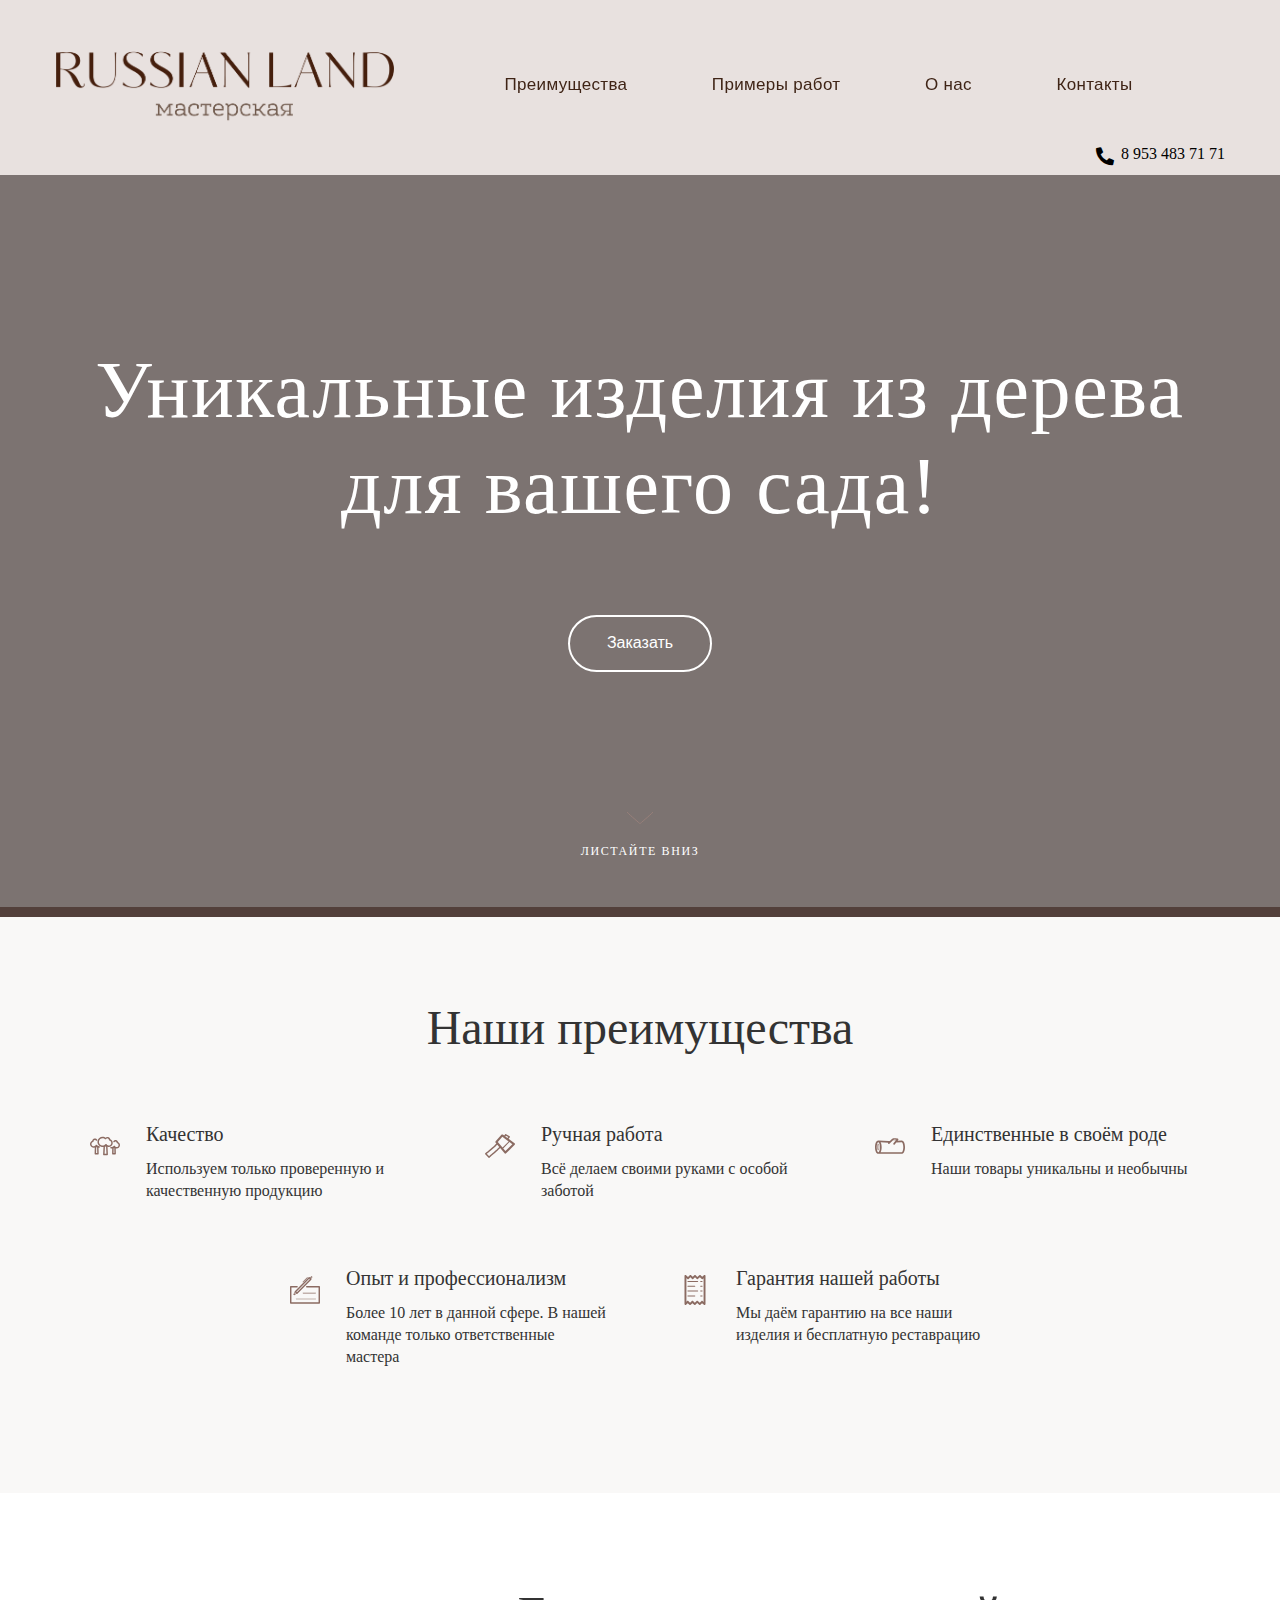
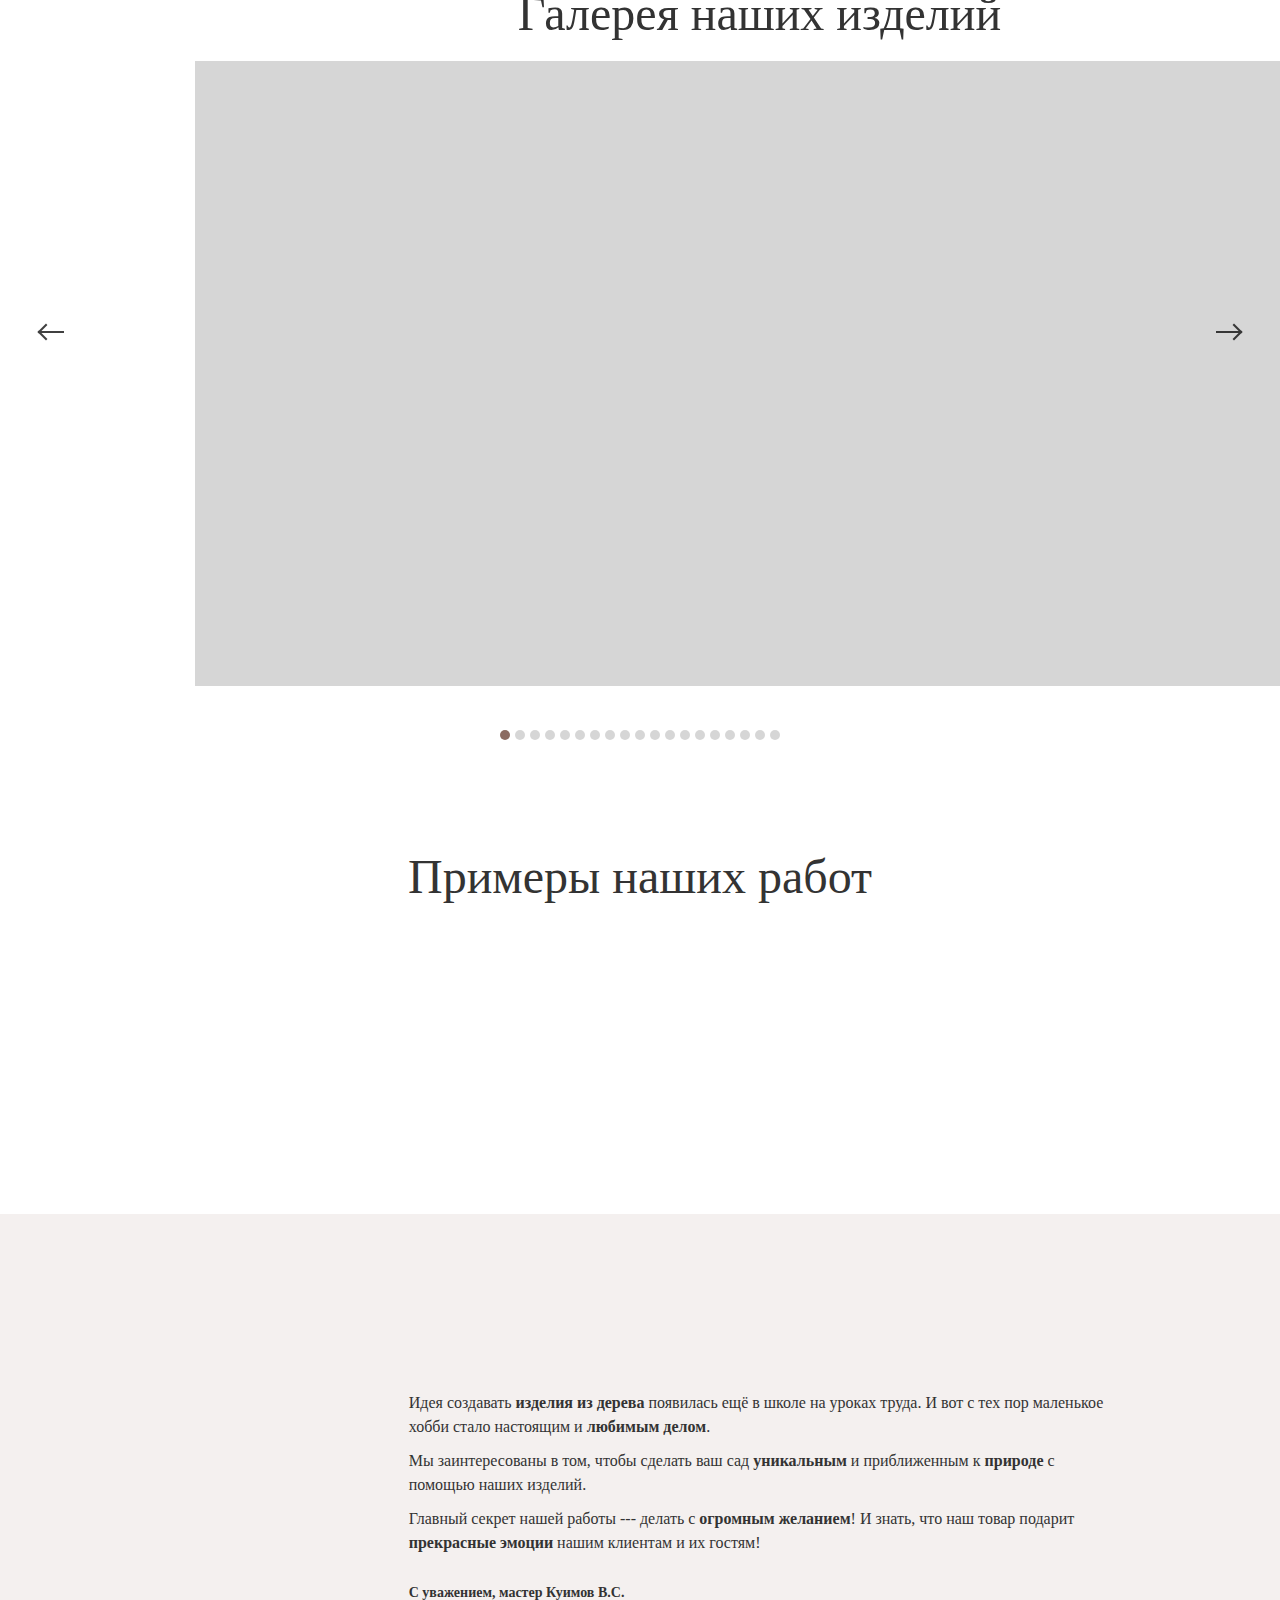
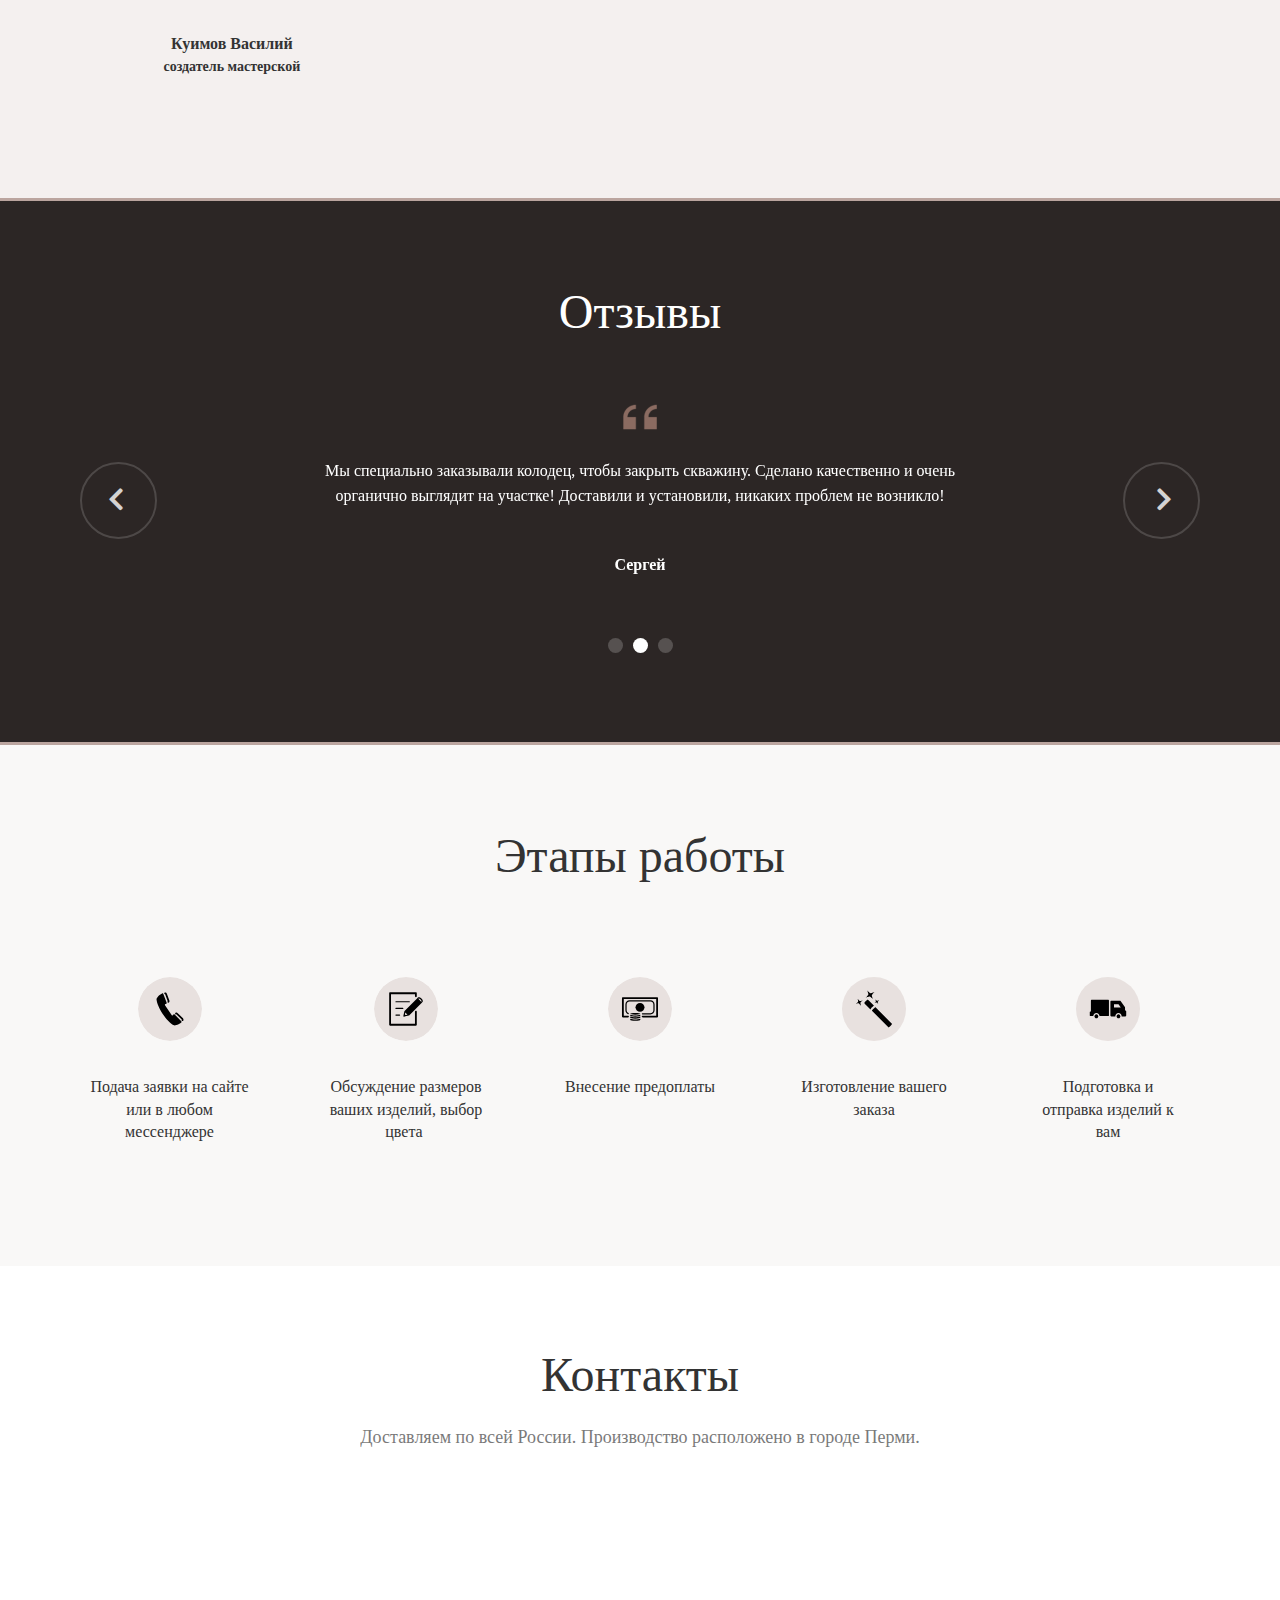
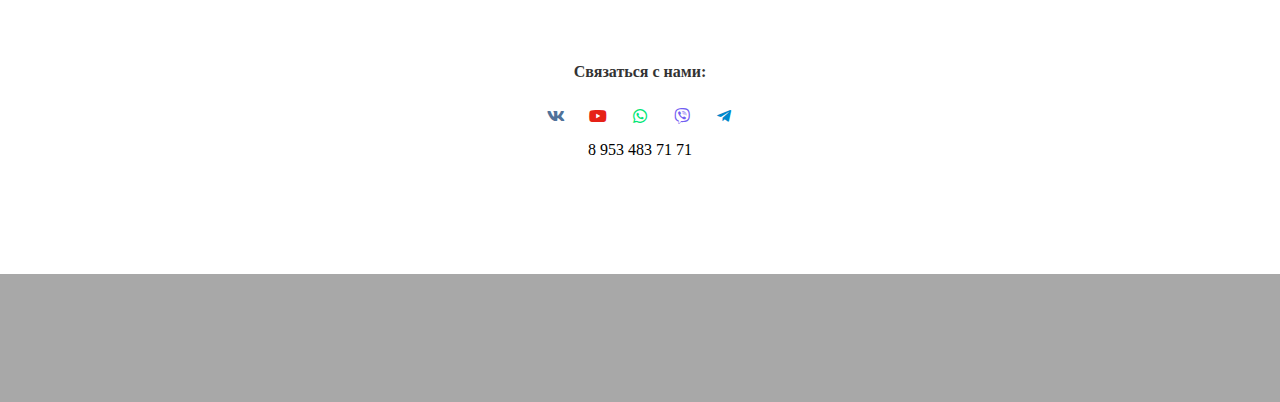
==== commit acc0bbf7: "Add files via upload" ====
--- a/index.html
+++ b/index.html
@@ -2106,7 +2106,7 @@
 			
 			<div class="w-menu-grid__cell" data-repeater-template="" style="padding-left: 40px; padding-right: 40px;"><div class="cont cell"><div class="node widget-menu-button cr-menu-button widget css4"><div class="button-container center"><div class="button-wrapper"><a class="btn btn-legacy hvr-fade font-text css5" data-action="link" data-highlight="true" data-track-active="false" href="#contacts" target="_self"><div class="pad-left" style="width: 0px;"></div><div class="btn-content"><span class="menu-text">Контакты</span></div><div class="pad-right" style="width: 0px;"></div></a></div></div></div></div></div></div></div>
 			
-			<div class="node widget-button widget css6"><div class="button-container right"><div class="button-wrapper"><button class="btn btn-legacy font-text css7" data-action="none"><div class="pad-left" style="width: 12px;"></div><div class="btn-content">
+			<div class="node widget-button widget css6"><div class="button-container right"><div class="button-wrapper"><button class="btn btn-legacy font-text css7" data-action="none" style="padding-top: 0px;"><div class="pad-left" style="width: 12px;"></div><div class="btn-content">
 			
 			<span class="text icon">
 			<a style="color: black; text-decoration: none;" class="textable css96" href="tel:+79534837171"><div><i class="fas fa-phone-alt"></i>8 953 483 71 71</div></a></span>
@@ -2228,7 +2228,12 @@
 	<div class="s-elements-cell" data-repeater-template=""><div class="s-elements-cellwrapper"><div class="cont cell"><div class="node widget-element widget css31"><div class="cont"><div class="node widget-icon widget css86 css87"><div class="bgnormal"><div class="svgwrap"><img class="" alt="" src="[data-uri]"><svg class="svgicon css88 css89" preserveAspectRatio="xMidYMid meet" xmlns="http://www.w3.org/2000/svg" viewBox="0 0 128 128" style="border-radius: 50%;"><rect x="0" y="0" width="128" height="128" style="fill: rgb(232, 225, 223)" rx="0" ry="0"></rect><g transform="scale(0.61) translate(40.91803278688525, 40.91803278688525)" transform-origin="0 0"> <g><path class="st0" d="M120.719,69.203h-0.844V59.146c0-0.633-0.201-1.252-0.572-1.764l-14.002-19.255 c-0.566-0.776-1.467-1.236-2.428-1.236H74.889c-1.658,0-3,1.343-3,3v45.422c0,1.658,1.342,3,3,3h13.176 c-0.008-0.166-0.025-0.332-0.025-0.502c0-2.754,1.074-5.348,3.023-7.303c1.953-1.951,4.547-3.023,7.305-3.023 c2.76,0,5.354,1.072,7.305,3.021c1.949,1.953,3.021,4.547,3.021,7.305c0,0.17-0.016,0.336-0.023,0.502h12.049c1.656,0,3-1.342,3-3 V72.203C123.719,70.545,122.375,69.203,120.719,69.203z M83.609,48.611h14.836l7.418,10.2H83.609V48.611z"></path><path class="st0" d="M65.115,33.86H9.91c-1.105,0-2,0.896-2,2v36.013H6.281c-1.105,0-2,0.896-2,2V85.24c0,1.104,0.895,2,2,2h3.084 c0.172,0.049,0.355,0.074,0.545,0.074h5.686c0.121-2.566,1.168-4.969,2.998-6.805c1.953-1.951,4.547-3.023,7.305-3.023 c2.76,0,5.354,1.072,7.305,3.021c1.832,1.836,2.877,4.238,2.998,6.807h28.914c1.104,0,2-0.895,2-2V35.86 C67.115,34.756,66.219,33.86,65.115,33.86z"></path><path class="st0" d="M104.693,87.812c0-1.691-0.656-3.279-1.852-4.477c-1.193-1.191-2.783-1.85-4.475-1.85 c-1.689,0-3.279,0.658-4.475,1.852c-1.193,1.197-1.854,2.787-1.854,4.475c0,1.689,0.658,3.279,1.855,4.477 c1.193,1.193,2.783,1.852,4.473,1.852c1.691,0,3.281-0.658,4.477-1.854C104.037,91.096,104.693,89.506,104.693,87.812z"></path><path class="st0" d="M30.373,83.336c-1.193-1.191-2.783-1.85-4.475-1.85c-1.689,0-3.279,0.658-4.475,1.852 c-1.193,1.197-1.854,2.787-1.854,4.475c0,1.689,0.658,3.279,1.855,4.477c1.193,1.193,2.783,1.852,4.473,1.852 c1.691,0,3.281-0.658,4.477-1.854c1.193-1.193,1.852-2.783,1.852-4.475C32.227,86.123,31.568,84.533,30.373,83.336z"></path></g> 
     </g></svg></div></div><noscript><img src="//static.creatium.io/svg/icons-solid/transportation-11.svg" alt=""></noscript></div><div class="node widget-text cr-text widget css90"><p class="textable css82">Подготовка и отправка изделий к вам</p></div></div></div></div></div></div></div>
 
-	<div class="cont"></div></div></div><div class="padding_bottom"></div></div><div class="node section-clear section css91"><div class="padding_top"></div><div class="container"><div class="cont"><div class="node widget-text cr-text widget css92" id="contacts"><h2 class="textable css30">Контакты</h2></div><div class="node widget-text cr-text widget css93"><p class="textable css94">Доставляем по всей России. Производство расположено в городе Перми.</p></div><div class="node widget-map cr-map widget css15"><div class="macros-map" style="height: 150px;"><div class="map" id="ulfdroff8ku0pdluts7" data-service="yandex" data-params="{&quot;center&quot;:[58.04409817715806,56.27728055479799],&quot;point&quot;:[58.043904962558685,56.27694877777076],&quot;zoom&quot;:17,&quot;type&quot;:&quot;yandex#map&quot;}" style=""><ymaps class="ymaps-2-1-79-map" style="width: 1120px; height: 150px;"><ymaps class="ymaps-2-1-79-map ymaps-2-1-79-i-ua_js_yes ymaps-2-1-79-map-bg ymaps-2-1-79-islets_map-lang-ru" style="width: 1120px; height: 150px; z-index: 0;"><ymaps class="ymaps-2-1-79-inner-panes"><ymaps class="ymaps-2-1-79-events-pane ymaps-2-1-79-user-selection-none" unselectable="on" style="height: 100%; width: 100%; top: 0px; left: 0px; position: absolute; z-index: 2500; cursor: url(&quot;https://api-maps.yandex.ru/2.1.79/build/release/images/cursor/grab.cur&quot;) 16 16, url(&quot;https://api-maps.yandex.ru/2.1.79/build/release/images/cursor/grab.cur&quot;), move;"></ymaps><ymaps class="ymaps-2-1-79-ground-pane" style="top: 0px; left: 0px; position: absolute; transform: translate3d(0px, 0px, 0px) scale(1, 1); z-index: 501;"><ymaps style="z-index: 150; position: absolute;"><canvas height="812" width="2752" style="position: absolute; width: 1376px; height: 406px; left: -128px; top: -128px;"></canvas></ymaps></ymaps><ymaps class="ymaps-2-1-79-copyrights-pane" style="height: 0px; inset: auto 0px 0px; position: absolute; z-index: 5002;"><ymaps><ymaps class="ymaps-2-1-79-copyright ymaps-2-1-79-copyright_logo_no" style=""><ymaps class="ymaps-2-1-79-copyright__fog">…</ymaps><ymaps class="ymaps-2-1-79-copyright__wrap"><ymaps class="ymaps-2-1-79-copyright__layout"><ymaps class="ymaps-2-1-79-copyright__content-cell"><ymaps class="ymaps-2-1-79-copyright__content"><ymaps class="ymaps-2-1-79-copyright__text">© Яндекс</ymaps><ymaps class="ymaps-2-1-79-copyright__agreement">&nbsp;<a class="ymaps-2-1-79-copyright__link" target="_blank" href="https://yandex.ru/legal/maps_termsofuse/?lang=ru" rel="noopener">Условия использования</a></ymaps></ymaps></ymaps><ymaps class="ymaps-2-1-79-copyright__logo-cell"><a class="ymaps-2-1-79-copyright__logo" href="https://53651a.creatium.site/" target="_blank"></a></ymaps></ymaps></ymaps></ymaps></ymaps><ymaps class="ymaps-2-1-79-map-copyrights-promo"><ymaps><ymaps class="ymaps-2-1-79-gotoymaps" title="Как добраться"><ymaps class="ymaps-2-1-79-gotoymaps__container"><ymaps class="ymaps-2-1-79-gotoymaps__pin"></ymaps><ymaps class="ymaps-2-1-79-gotoymaps__text-container"><ymaps class="ymaps-2-1-79-gotoymaps__text">Как добраться</ymaps></ymaps></ymaps></ymaps><ymaps class="ymaps-2-1-79-gototaxi" title="Доехать на такси" style=""><ymaps class="ymaps-2-1-79-gototaxi__container"><ymaps class="ymaps-2-1-79-gototaxi__pin"></ymaps><ymaps class="ymaps-2-1-79-gototaxi__text-container"><ymaps class="ymaps-2-1-79-gototaxi__text">Доехать на такси</ymaps></ymaps></ymaps></ymaps><a class="ymaps-2-1-79-gototech" target="_blank" href="https://tech.yandex.ru/maps/mapsapi/?from=api-maps">Создать свою карту</a></ymaps></ymaps></ymaps><ymaps class="ymaps-2-1-79-controls-pane" style="width: 100%; top: 0px; left: 0px; position: absolute; z-index: 4503;"><ymaps class="ymaps-2-1-79-controls__toolbar" style="margin-top: 10px;"><ymaps class="ymaps-2-1-79-controls__toolbar_left"></ymaps><ymaps class="ymaps-2-1-79-controls__toolbar_right"><ymaps class="ymaps-2-1-79-controls__control_toolbar" style="margin-right: 10px; margin-left: 0px; position: inherit;"><ymaps><ymaps class="ymaps-2-1-79-listbox ymaps-2-1-79-listbox_opened_no ymaps-2-1-79-listbox_align_right" style="width: 86px;"><ymaps class="ymaps-2-1-79-listbox__button ymaps-2-1-79-_visible-arrow ymaps-2-1-79-user-selection-none" unselectable="on" title=""><ymaps class="ymaps-2-1-79-listbox__button-icon ymaps-2-1-79-_icon_layers"></ymaps><ymaps class="ymaps-2-1-79-listbox__button-text">Слои</ymaps><ymaps class="ymaps-2-1-79-listbox__button-arrow"></ymaps></ymaps><ymaps class="ymaps-2-1-79-listbox__panel ymaps-2-1-79-i-custom-scroll" style="transform: translate3d(0px, 0px, 0px) scale(1, 1);"><ymaps class="ymaps-2-1-79-listbox__list ymaps-2-1-79-listbox__list_scrollable_yes" style="max-height: 62px;"><ymaps><ymaps><ymaps id="id_167913288567649982372"><ymaps unselectable="on" class="ymaps-2-1-79-user-selection-none"><ymaps class="ymaps-2-1-79-listbox__list-item ymaps-2-1-79-listbox__list-item_selected_yes"><ymaps class="ymaps-2-1-79-listbox__list-item-text">Схема</ymaps></ymaps></ymaps></ymaps></ymaps></ymaps><ymaps><ymaps><ymaps id="id_167913288567649982373"><ymaps unselectable="on" class="ymaps-2-1-79-user-selection-none"><ymaps class="ymaps-2-1-79-listbox__list-item ymaps-2-1-79-listbox__list-item_selected_no"><ymaps class="ymaps-2-1-79-listbox__list-item-text">Спутник</ymaps></ymaps></ymaps></ymaps></ymaps></ymaps><ymaps><ymaps><ymaps id="id_167913288567649982374"><ymaps unselectable="on" class="ymaps-2-1-79-user-selection-none"><ymaps class="ymaps-2-1-79-listbox__list-item ymaps-2-1-79-listbox__list-item_selected_no"><ymaps class="ymaps-2-1-79-listbox__list-item-text">Гибрид</ymaps></ymaps></ymaps></ymaps></ymaps></ymaps><ymaps><ymaps><ymaps id="id_167913288567649982370"><ymaps><ymaps class="ymaps-2-1-79-listbox__list-separator"></ymaps></ymaps></ymaps></ymaps></ymaps><ymaps><ymaps><ymaps id="id_167913288567649982371"><ymaps unselectable="on" class="ymaps-2-1-79-user-selection-none"><ymaps class="ymaps-2-1-79-listbox__list-item ymaps-2-1-79-listbox__list-item_selected_no"><ymaps class="ymaps-2-1-79-listbox__list-item-text">Панорамы</ymaps></ymaps></ymaps></ymaps></ymaps></ymaps></ymaps></ymaps></ymaps></ymaps></ymaps></ymaps></ymaps><ymaps class="ymaps-2-1-79-controls__bottom" style="top: 150px;"></ymaps><ymaps class="ymaps-2-1-79-controls__control" style="margin-right: 0px; margin-left: 0px; inset: 10px auto auto 10px; position: inherit;"><ymaps><ymaps class="ymaps-2-1-79-zoom" style="height: 5px"><ymaps class="ymaps-2-1-79-zoom__plus ymaps-2-1-79-zoom__button ymaps-2-1-79-float-button ymaps-2-1-79-user-selection-none" unselectable="on"><ymaps class="ymaps-2-1-79-zoom__icon ymaps-2-1-79-float-button-icon"></ymaps></ymaps><ymaps class="ymaps-2-1-79-zoom__minus ymaps-2-1-79-zoom__button ymaps-2-1-79-float-button ymaps-2-1-79-user-selection-none" unselectable="on"><ymaps class="ymaps-2-1-79-zoom__icon ymaps-2-1-79-float-button-icon"></ymaps></ymaps></ymaps></ymaps></ymaps></ymaps><ymaps class="ymaps-2-1-79-places-pane" style="top: 0px; left: 0px; position: absolute; transform: translate3d(0px, 0px, 0px) scale(1, 1); z-index: 2004;"><ymaps class="ymaps-2-1-79-placemark-overlay ymaps-2-1-79-user-selection-none" unselectable="on" style="z-index: 650; height: 0px; width: 0px; position: absolute; left: 529px; top: 109px;"><ymaps><ymaps class="ymaps-2-1-79-islets_icon-with-caption"><ymaps class="ymaps-2-1-79-islets_icon-with-caption__caption-block"><ymaps class="ymaps-2-1-79-islets_icon-caption" style="padding: 0px; max-width: 0px;"></ymaps></ymaps><ymaps id="id_167913288567649982375"><ymaps class="ymaps-2-1-79-svg-icon ymaps_https___api_maps_yandex_ru_2_1_79_8324135637islands_icon___1E98FF_34x41_1679132885929" style="position: absolute; width: 34px; height: 41px; left: -11px; top: -38px;"><ymaps class="ymaps-2-1-79-svg-icon-content" style="font: 13px Arial, sans-serif; position: absolute; text-align: center;left: 5px;top: 6px;width: 16px;height: 16px;"><ymaps></ymaps></ymaps></ymaps></ymaps></ymaps></ymaps></ymaps></ymaps></ymaps></ymaps></ymaps></div></div></div><div class="node widget-text cr-text widget css95"><p class="textable css96"><strong>Связаться с нами:</strong></p></div><div class="node widget-socials widget css15"><div class="xs-force-center soc-icon paddings-10px white css97" style="text-align: center; font-size: 20px;"><a class="link vk" soc-index="0" href="https://vk.com/russian_land59" target="_blank"><div class="bg "></div></a><a class="link youtube" soc-index="1" href="https://www.youtube.com/@russian_land/videos" target="_blank"><div class="bg "></div></a><a class="link wa" soc-index="2" href="https://wa.me/qr/GIZJ2SFJMI7GP1" target="_blank"><div class="bg "></div></a><a class="link vi" soc-index="3" href="viber://add?number=79534837171" target="_blank"><div class="bg "></div></a><a class="link tg" soc-index="4" href="https://t.me/kuimovasili" target="_blank"><div class="bg "></div></a></div></div>
+	<div class="cont"></div></div></div><div class="padding_bottom"></div></div><div class="node section-clear section css91"><div class="padding_top"></div><div class="container"><div class="cont"><div class="node widget-text cr-text widget css92" id="contacts"><h2 class="textable css30">Контакты</h2></div><div class="node widget-text cr-text widget css93"><p class="textable css94">Доставляем по всей России. Производство расположено в городе Перми.</p></div>
+	
+	<iframe src="https://yandex.ru/map-widget/v1/?um=constructor%3A69affc02e960c9e3e2a7e50fa61b4b09e681d5bc21931c33ed36de8eeefd5272&amp;source=constructor" width="1130" height="160" frameborder="0"></iframe>
+	
+	
+	<div class="node widget-text cr-text widget css95"><p class="textable css96"><strong>Связаться с нами:</strong></p></div><div class="node widget-socials widget css15"><div class="xs-force-center soc-icon paddings-10px white css97" style="text-align: center; font-size: 20px;"><a class="link vk" soc-index="0" href="https://vk.com/russian_land59" target="_blank"><div class="bg "></div></a><a class="link youtube" soc-index="1" href="https://www.youtube.com/@russian_land/videos" target="_blank"><div class="bg "></div></a><a class="link wa" soc-index="2" href="https://wa.me/qr/GIZJ2SFJMI7GP1" target="_blank"><div class="bg "></div></a><a class="link vi" soc-index="3" href="viber://add?number=79534837171" target="_blank"><div class="bg "></div></a><a class="link tg" soc-index="4" href="https://t.me/kuimovasili" target="_blank"><div class="bg "></div></a></div></div>
 	<center><div><a style="color: black; text-decoration: none;" class="textable css96" href="tel:+79534837171">8 953 483 71 71</a></div></center>
 	</div></div>
 	<div class="padding_bottom"></div></div><div class="node section-clear section font-text-ttnormsregular font-header-ttnormsmedium css98" data-common="ulecjlclk4w0bvymdlzw"><div class="padding_top"></div><div class="wrapper1" style="background-image: url(&quot;https://i.1.creatium.io/a5/dc/55/9f97a9e0078cf9bece069541280aa0c6e1/u2r4ozdyyoy.jpg&quot;);"><div class="wrapper2"></div></div><div class="container"><div class="cont"></div></div><div class="padding_bottom"></div></div><div class="node section section-helper css99"></div>
